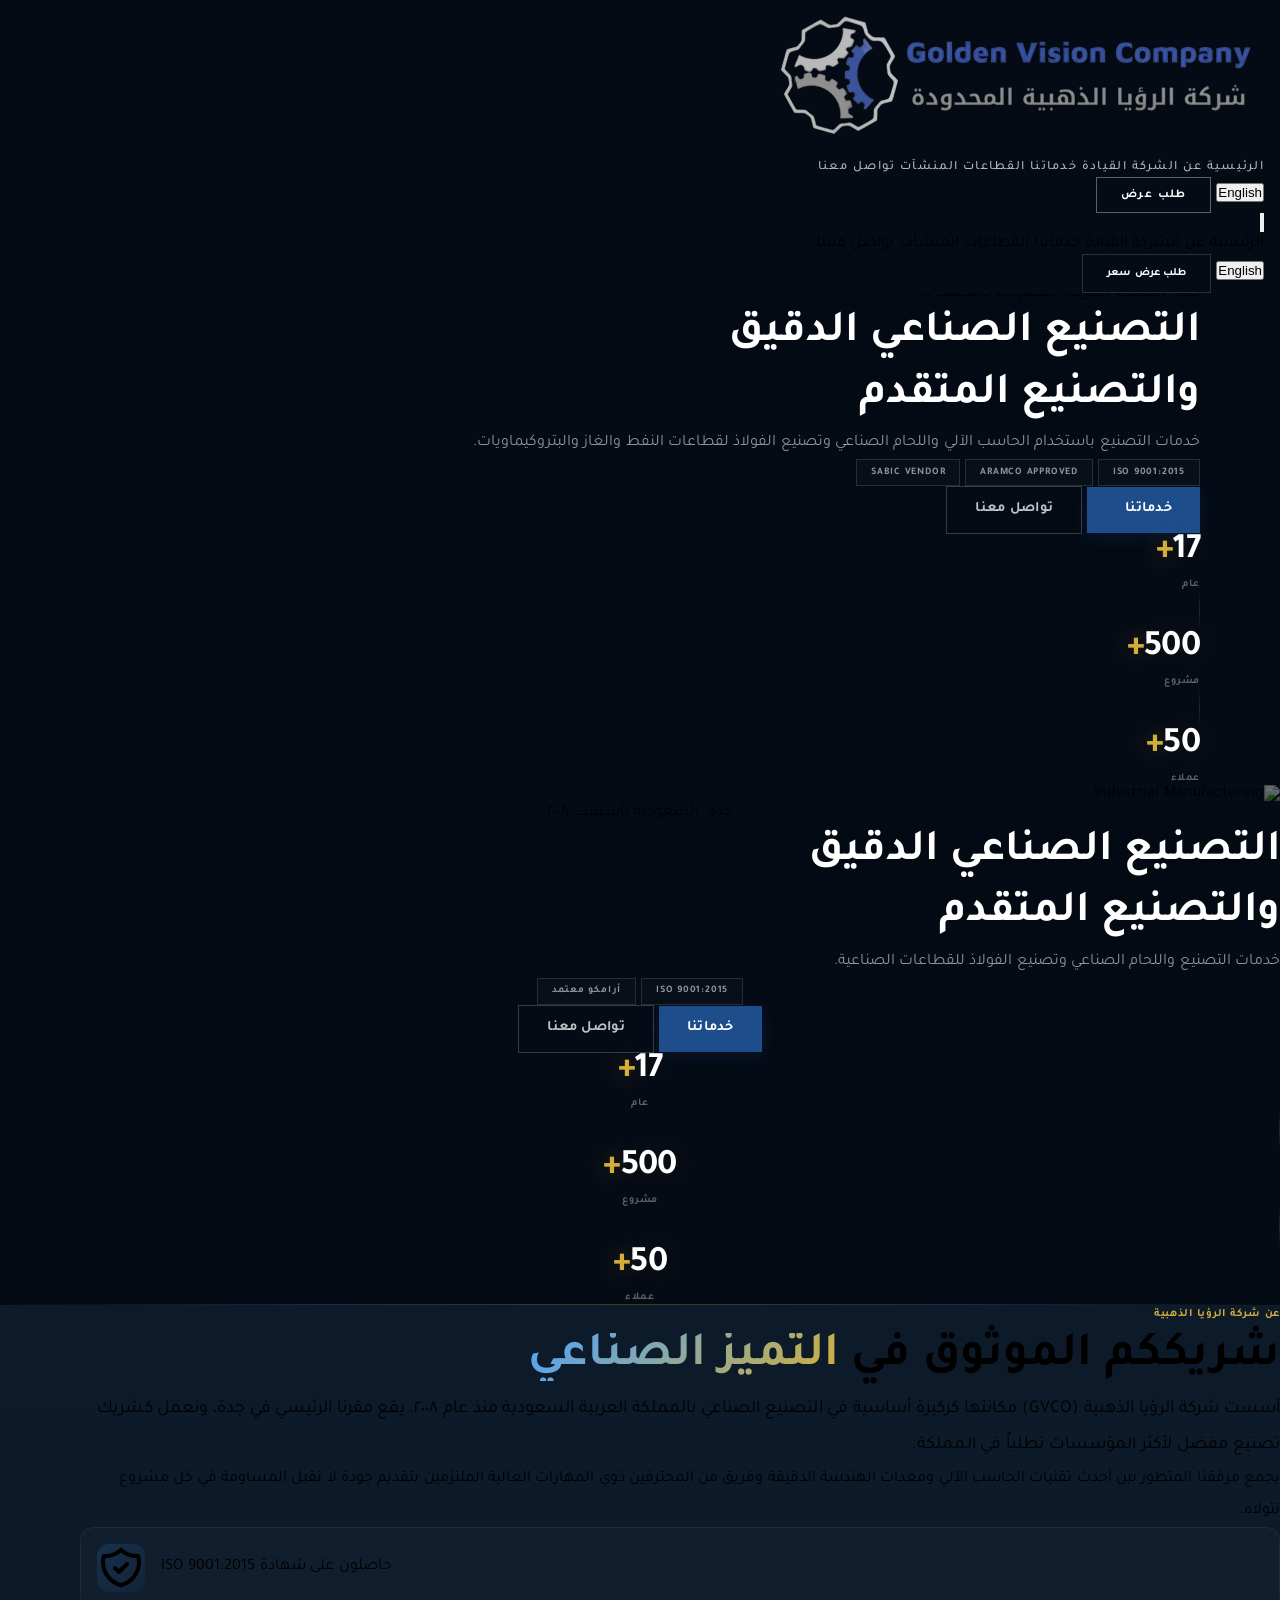
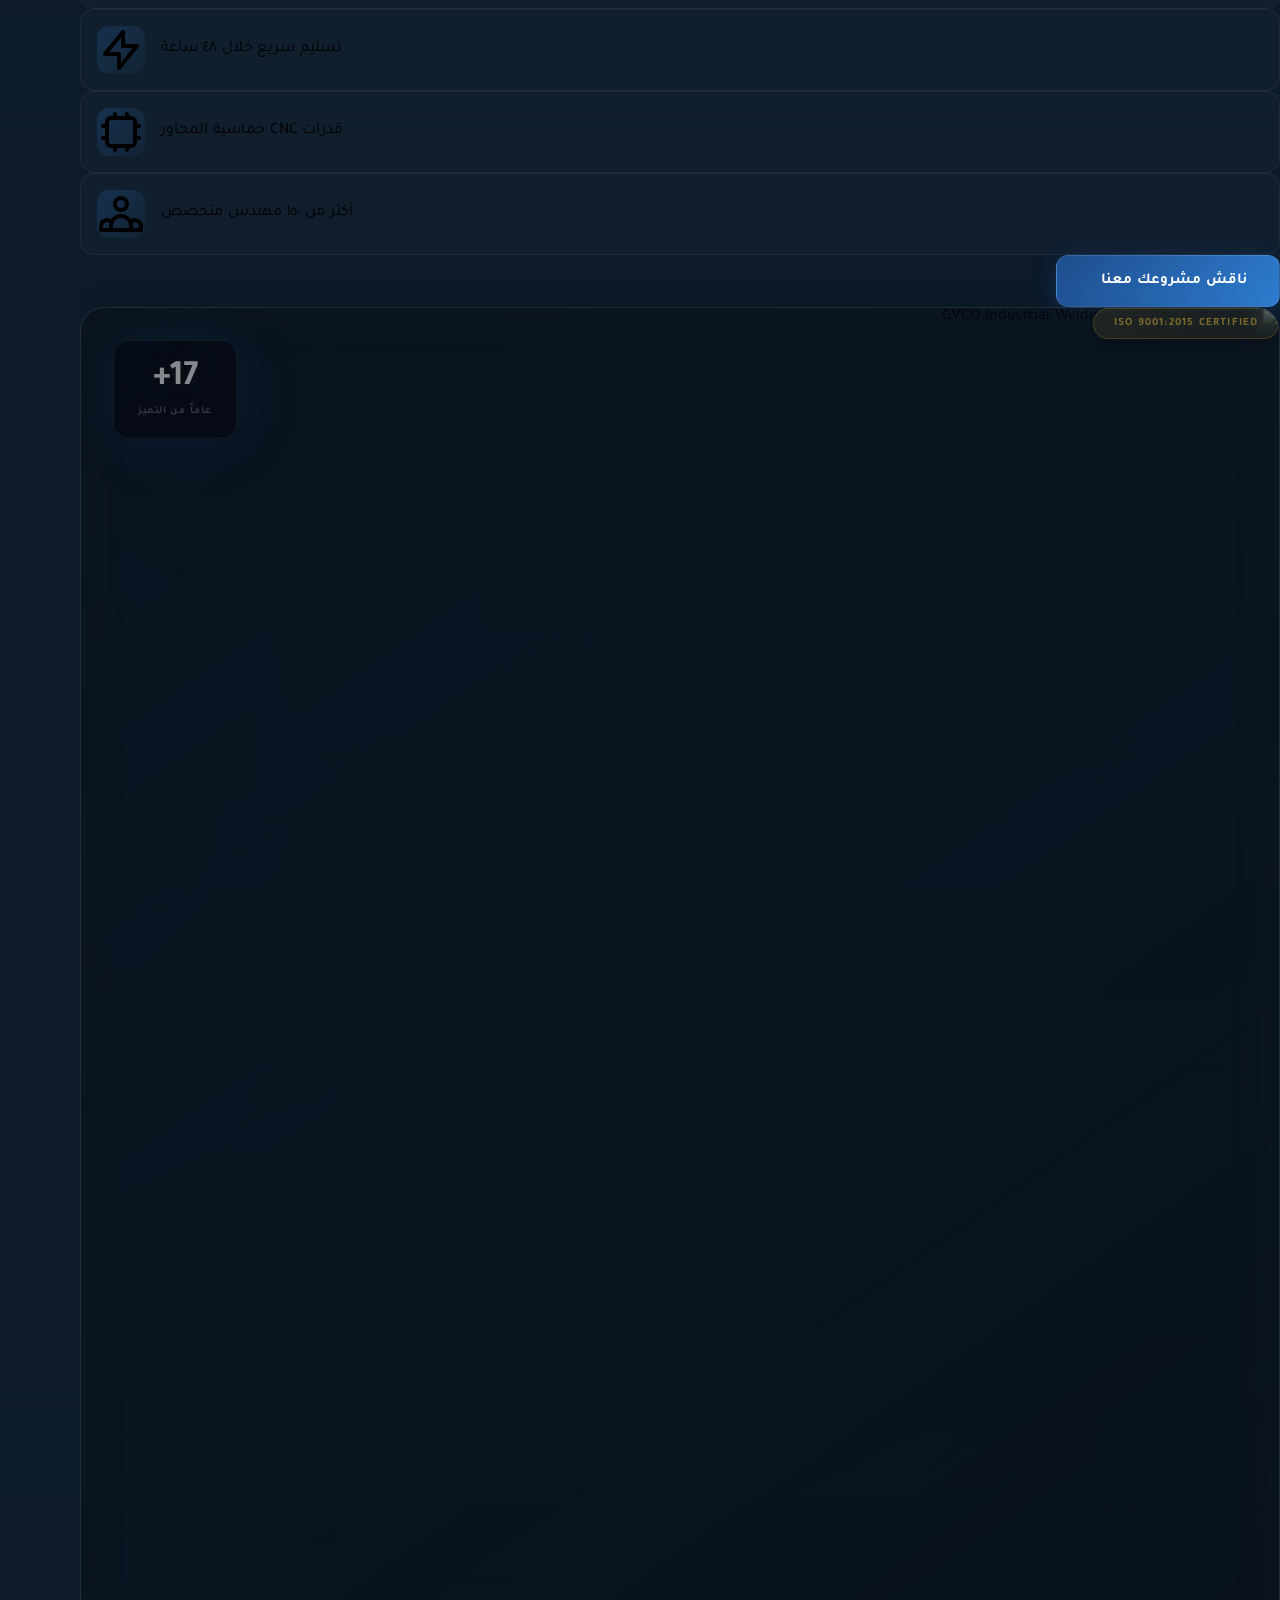
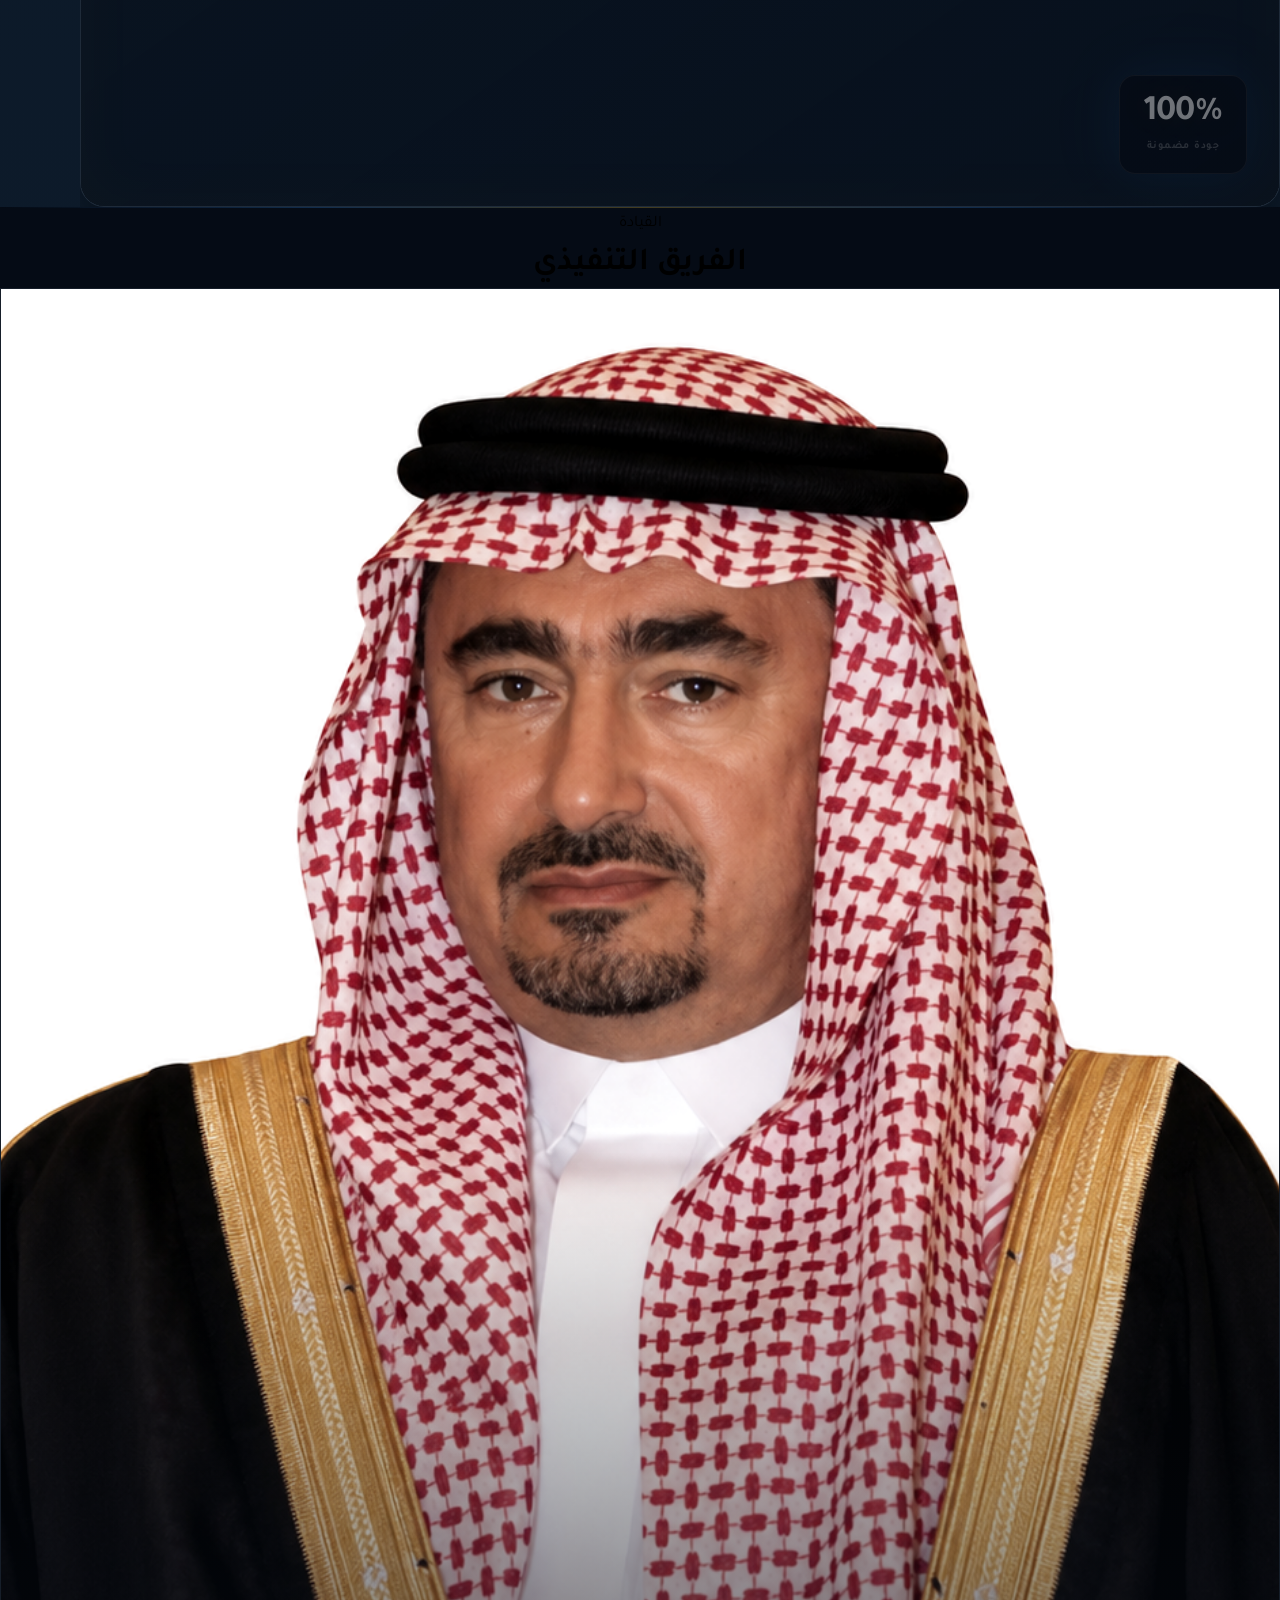
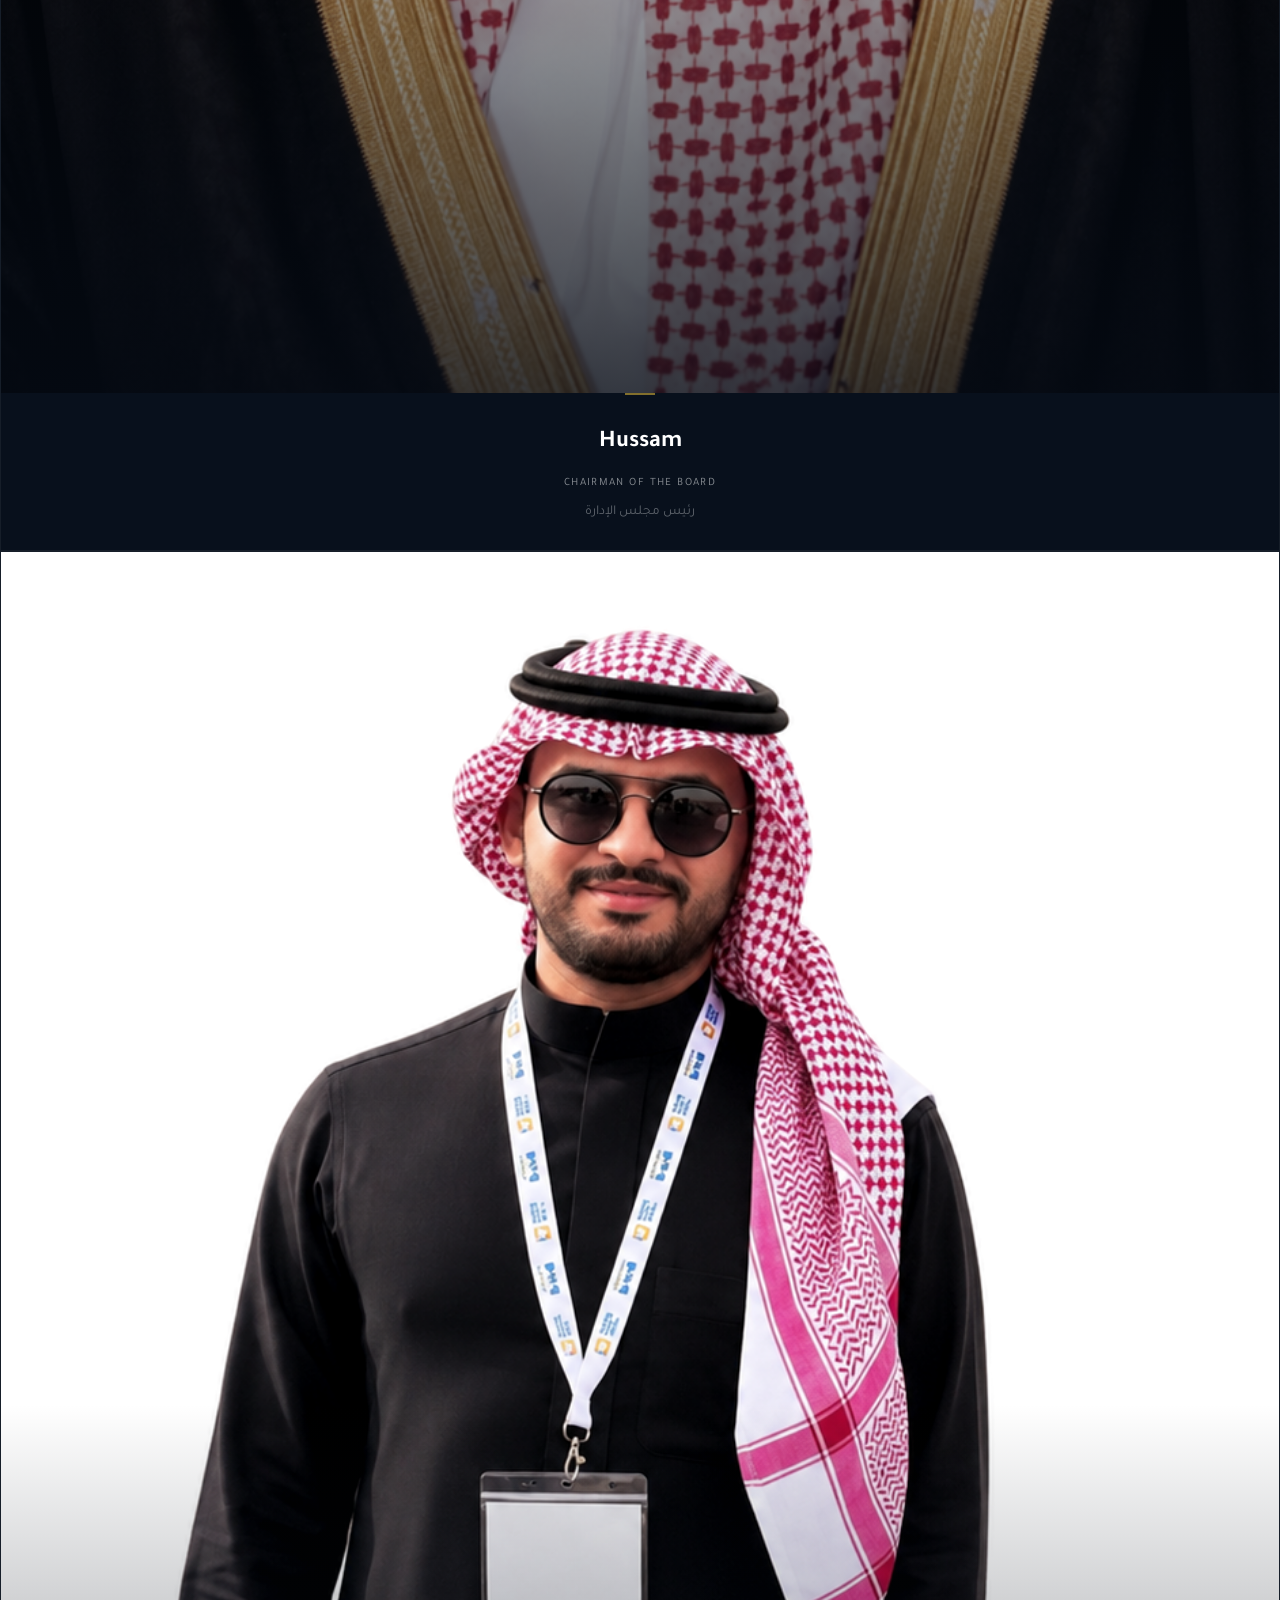
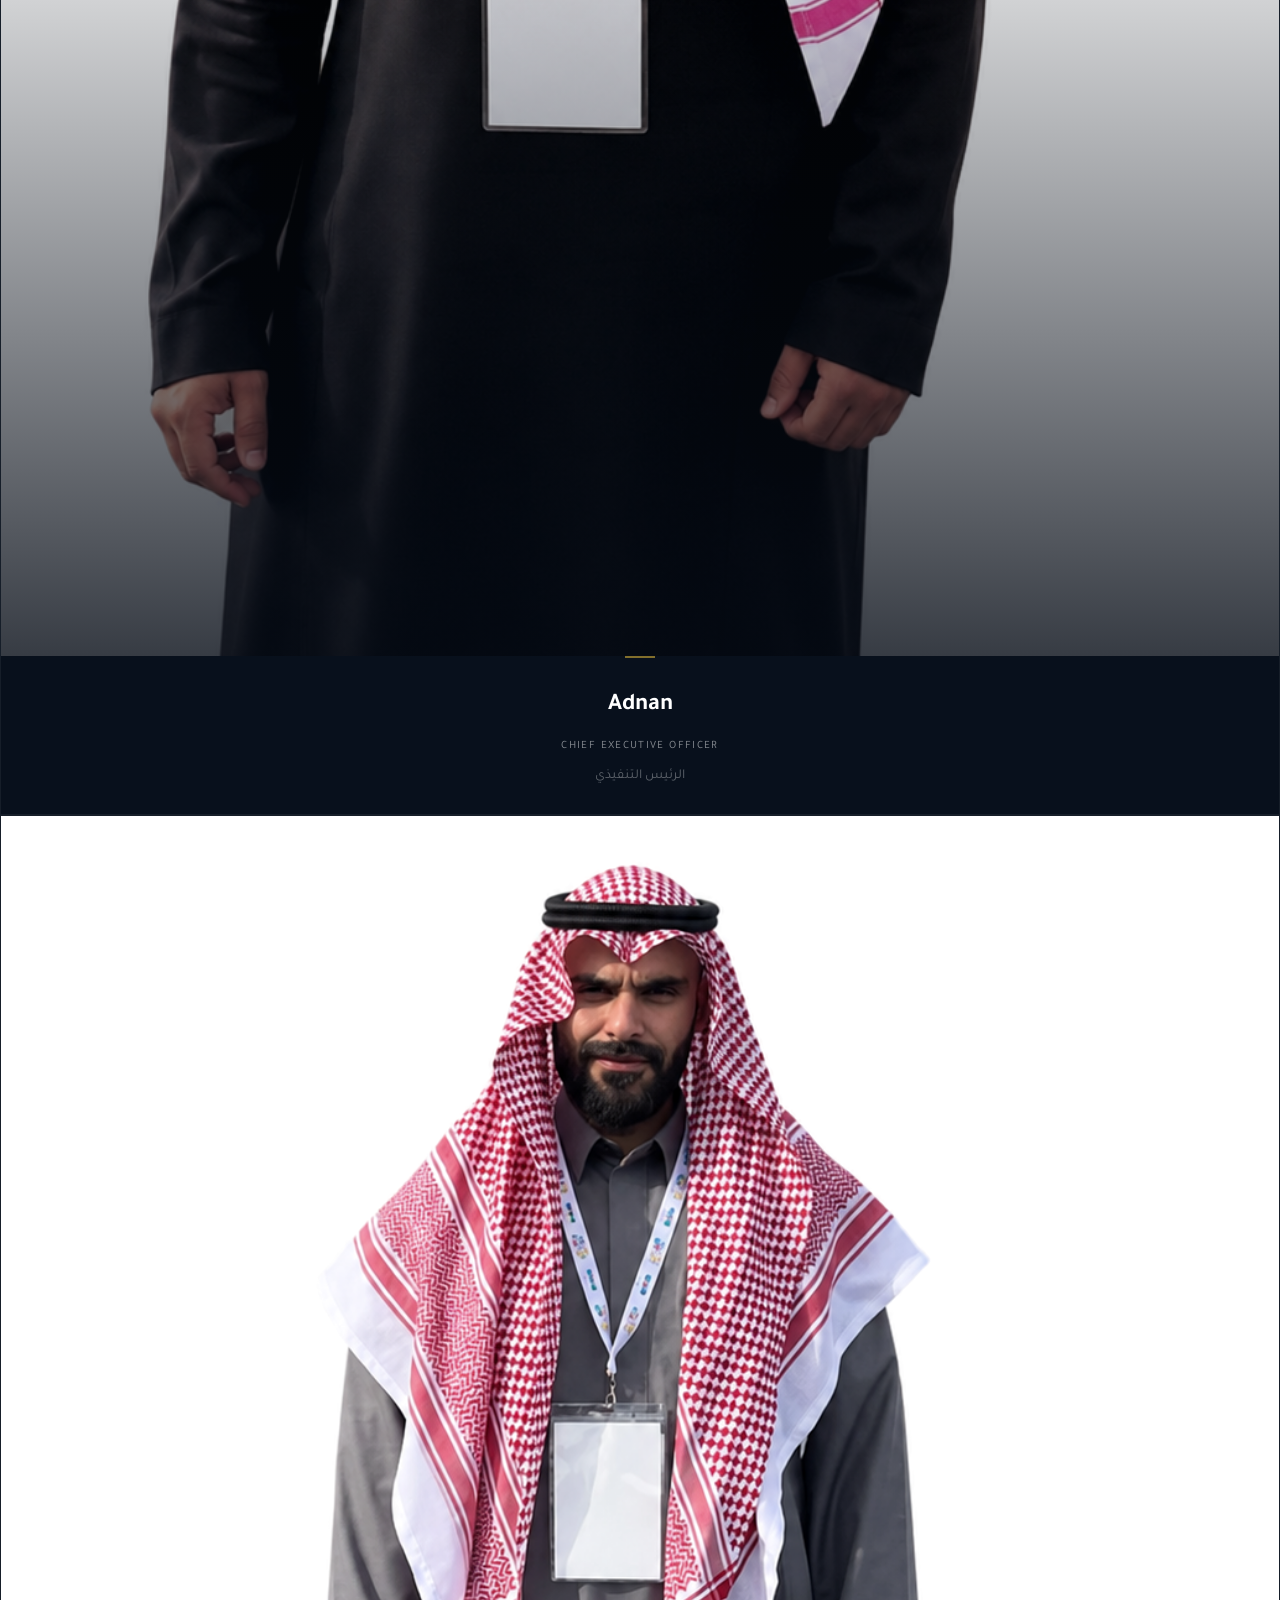
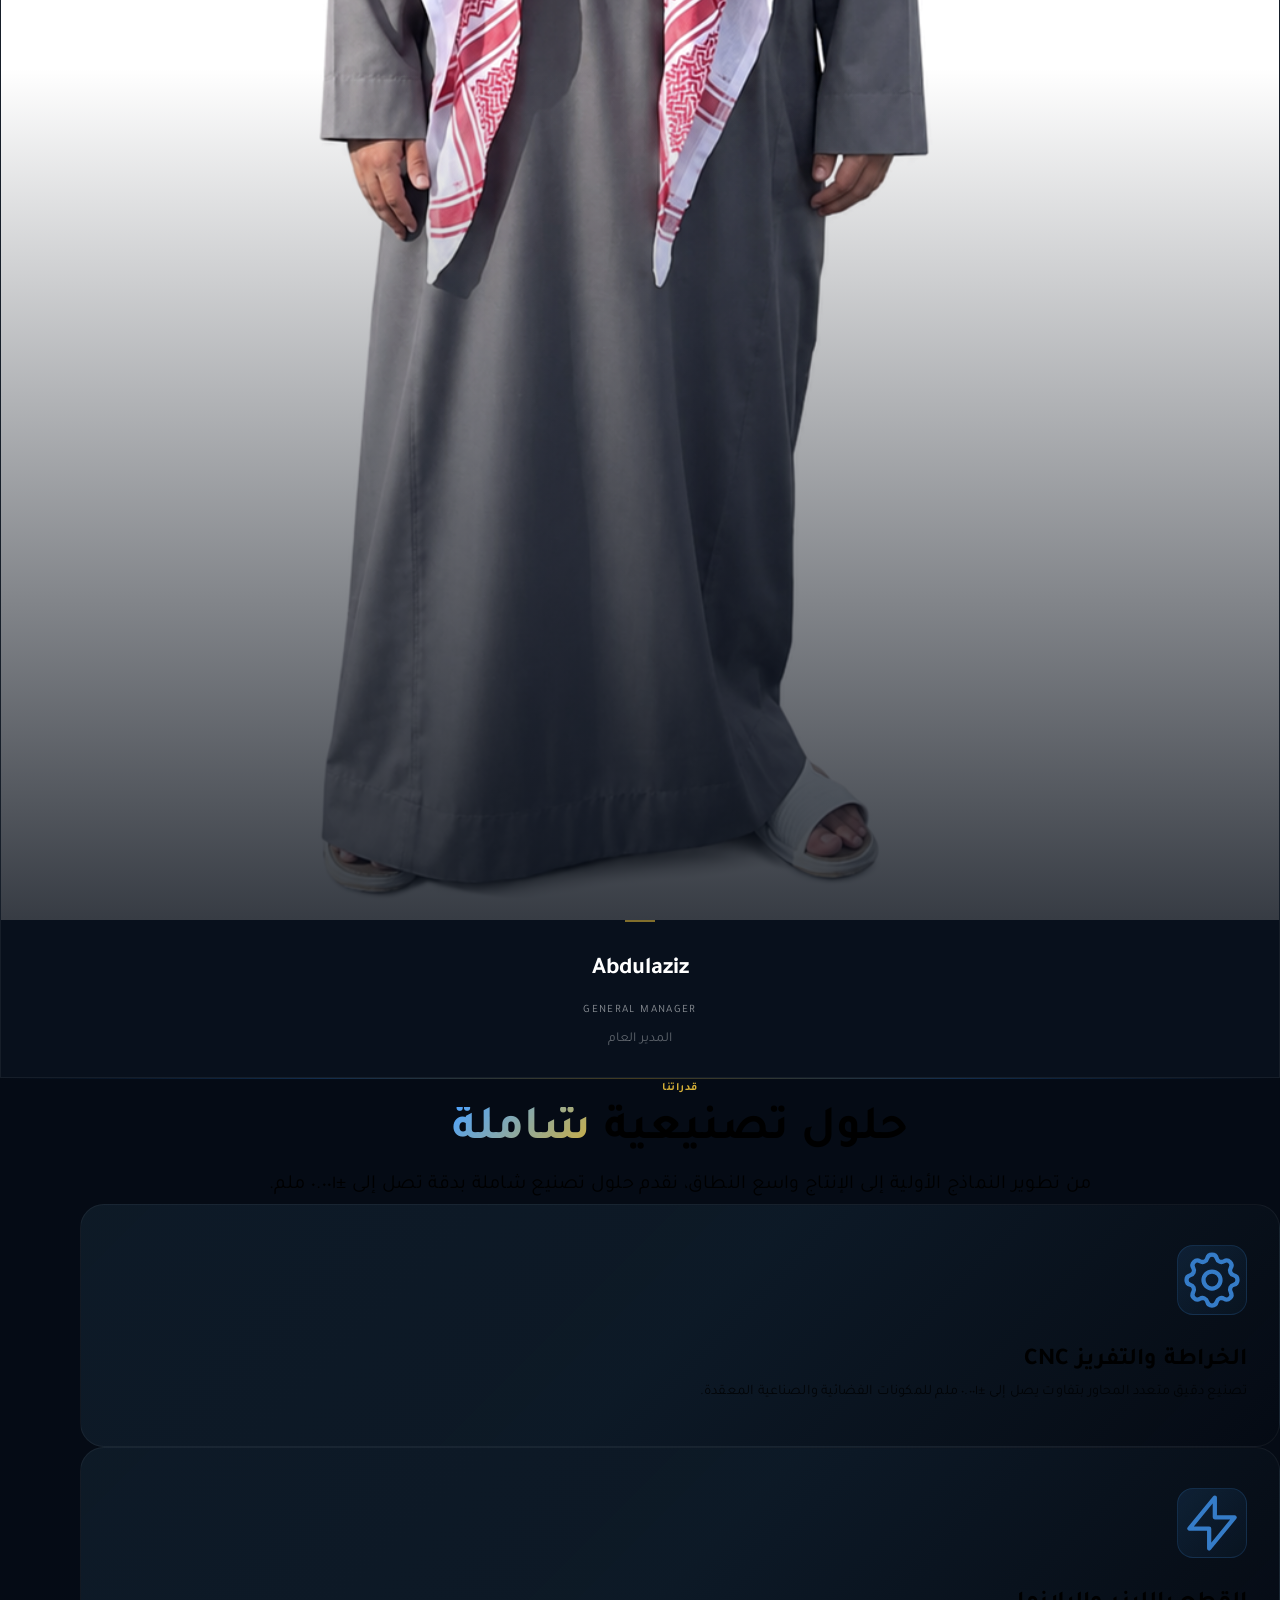
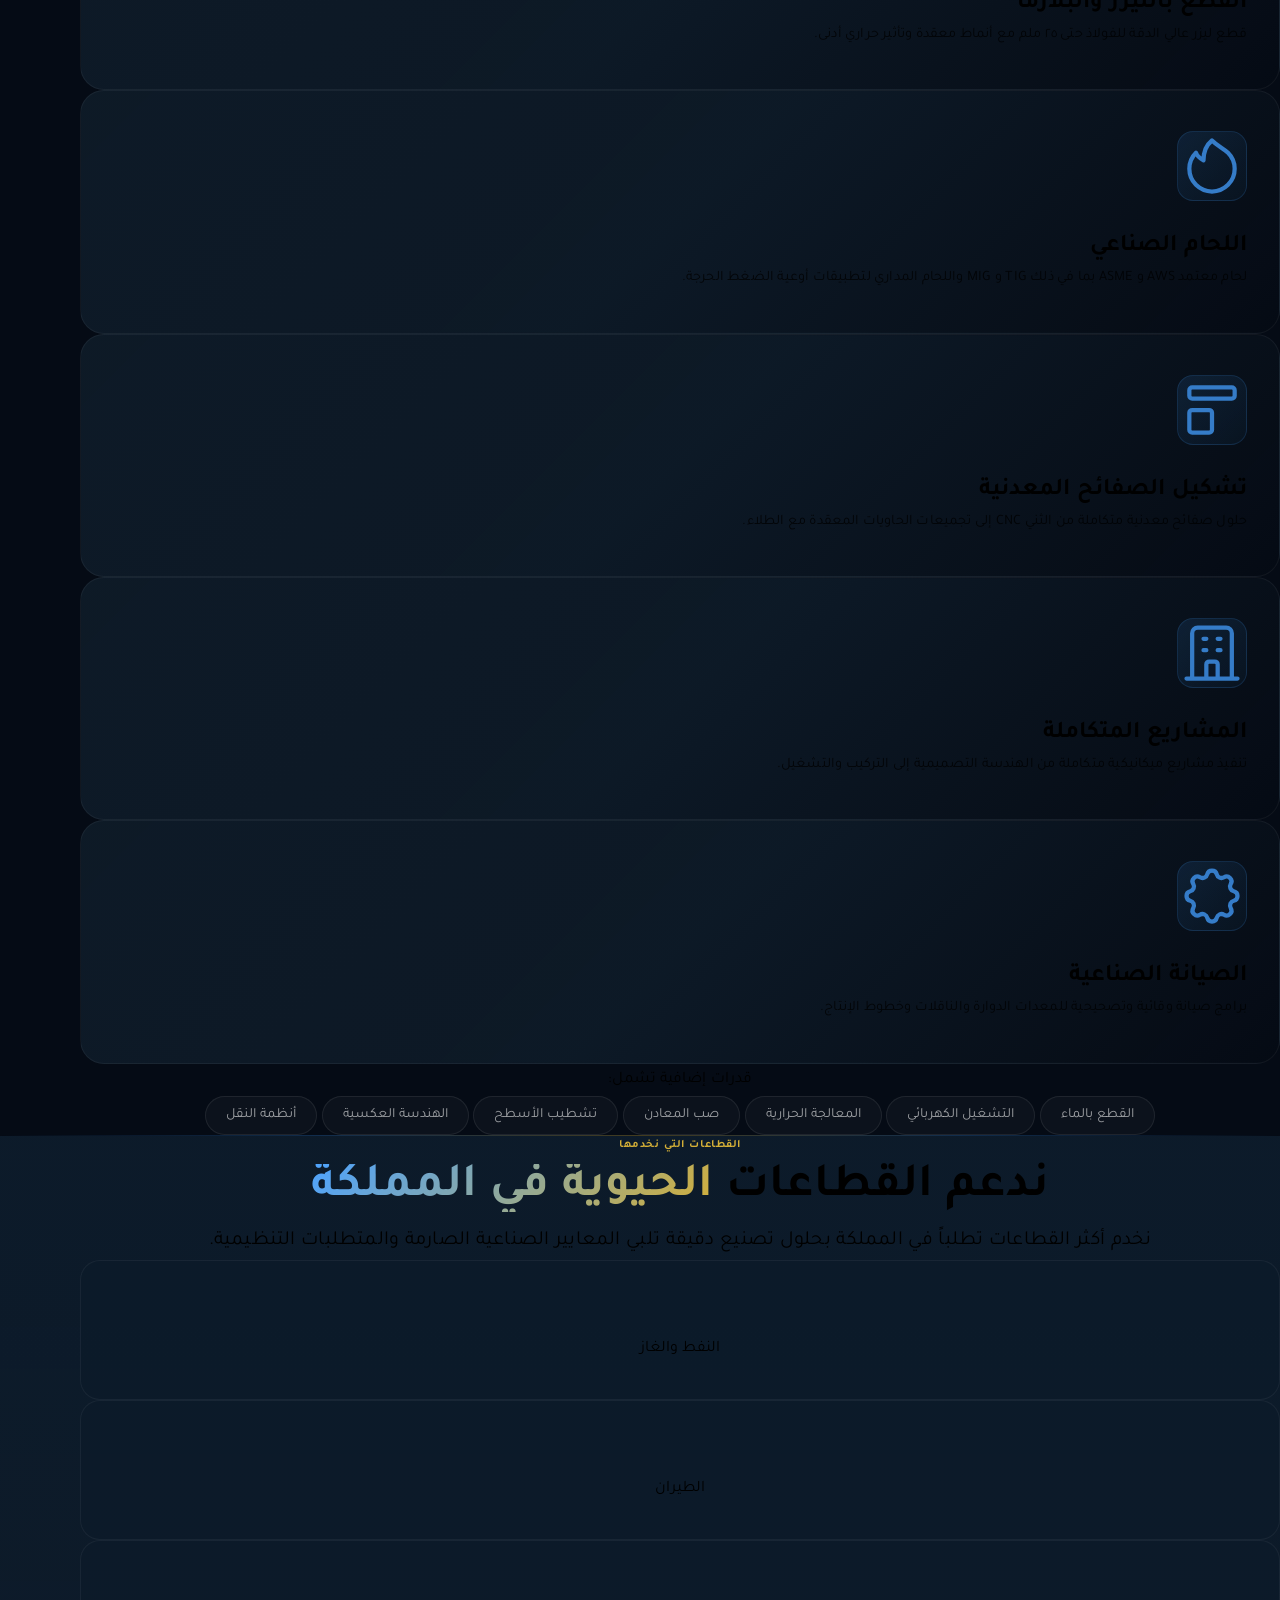
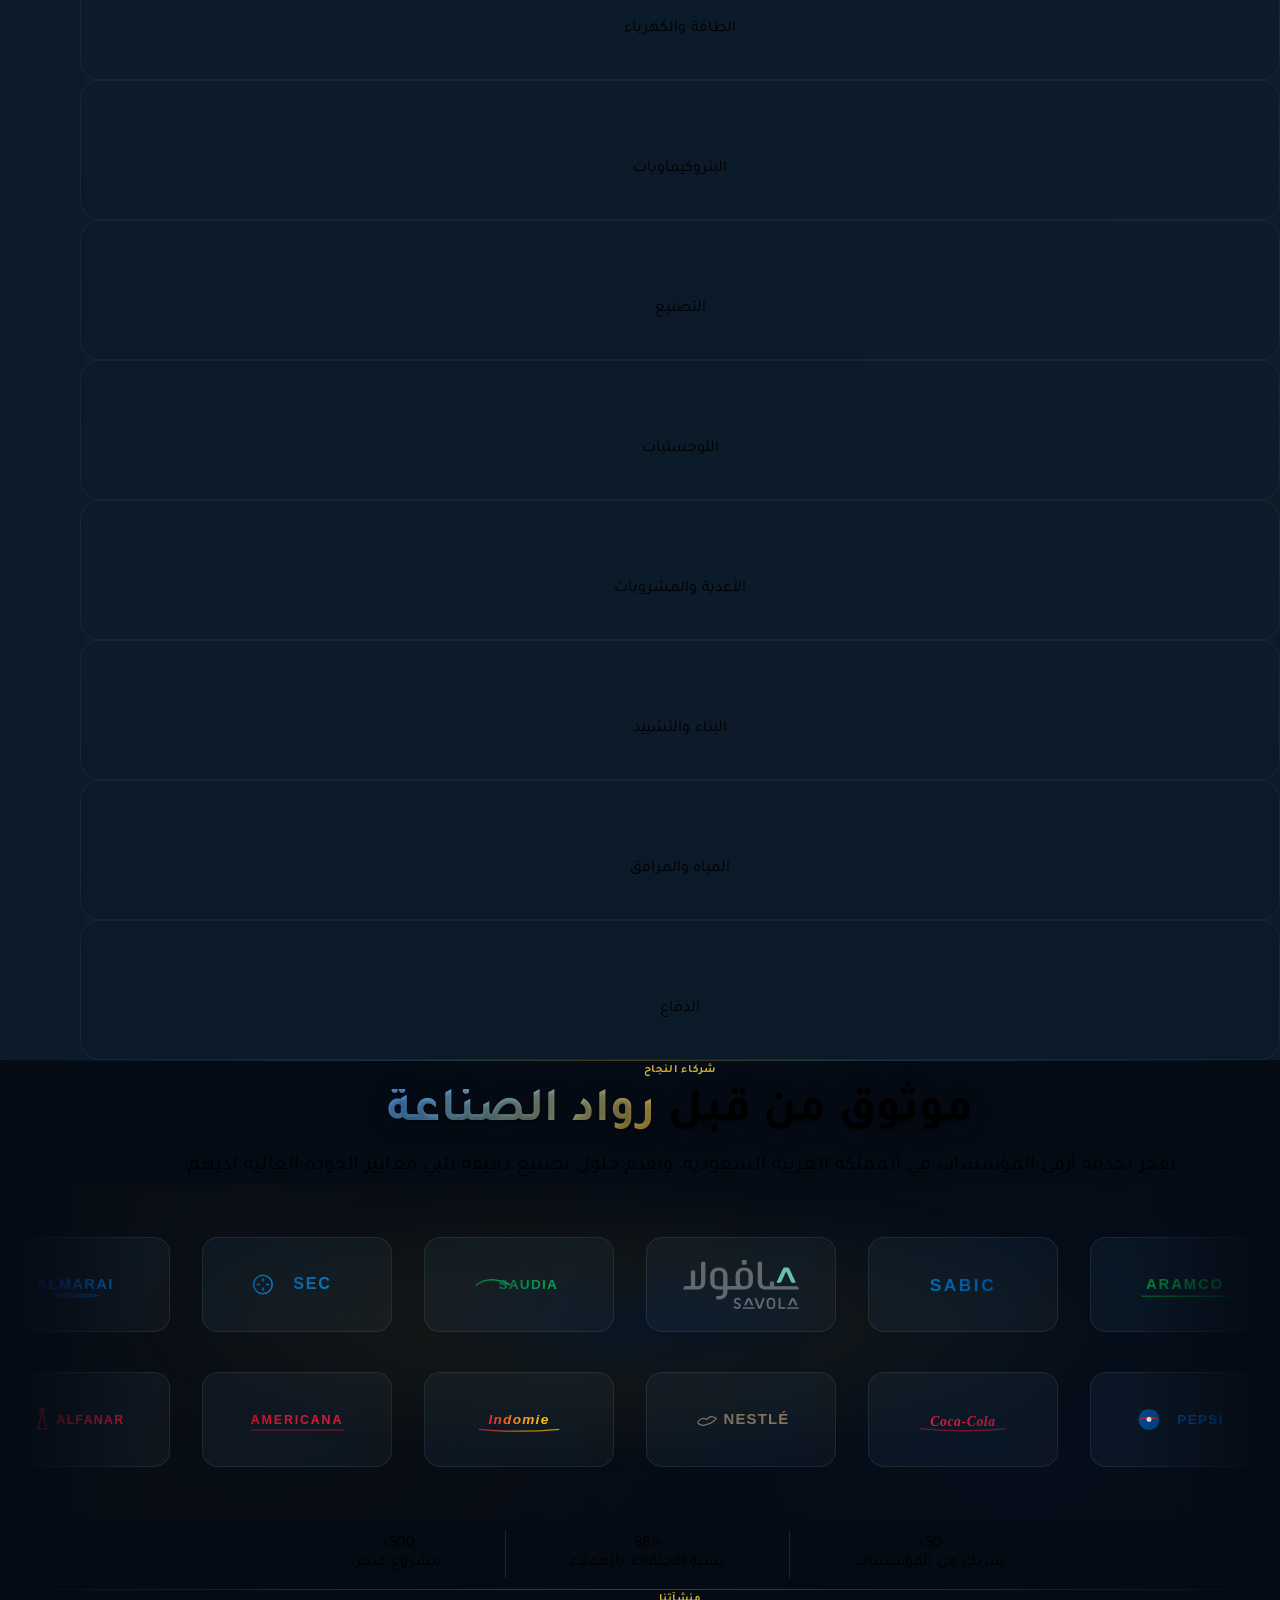
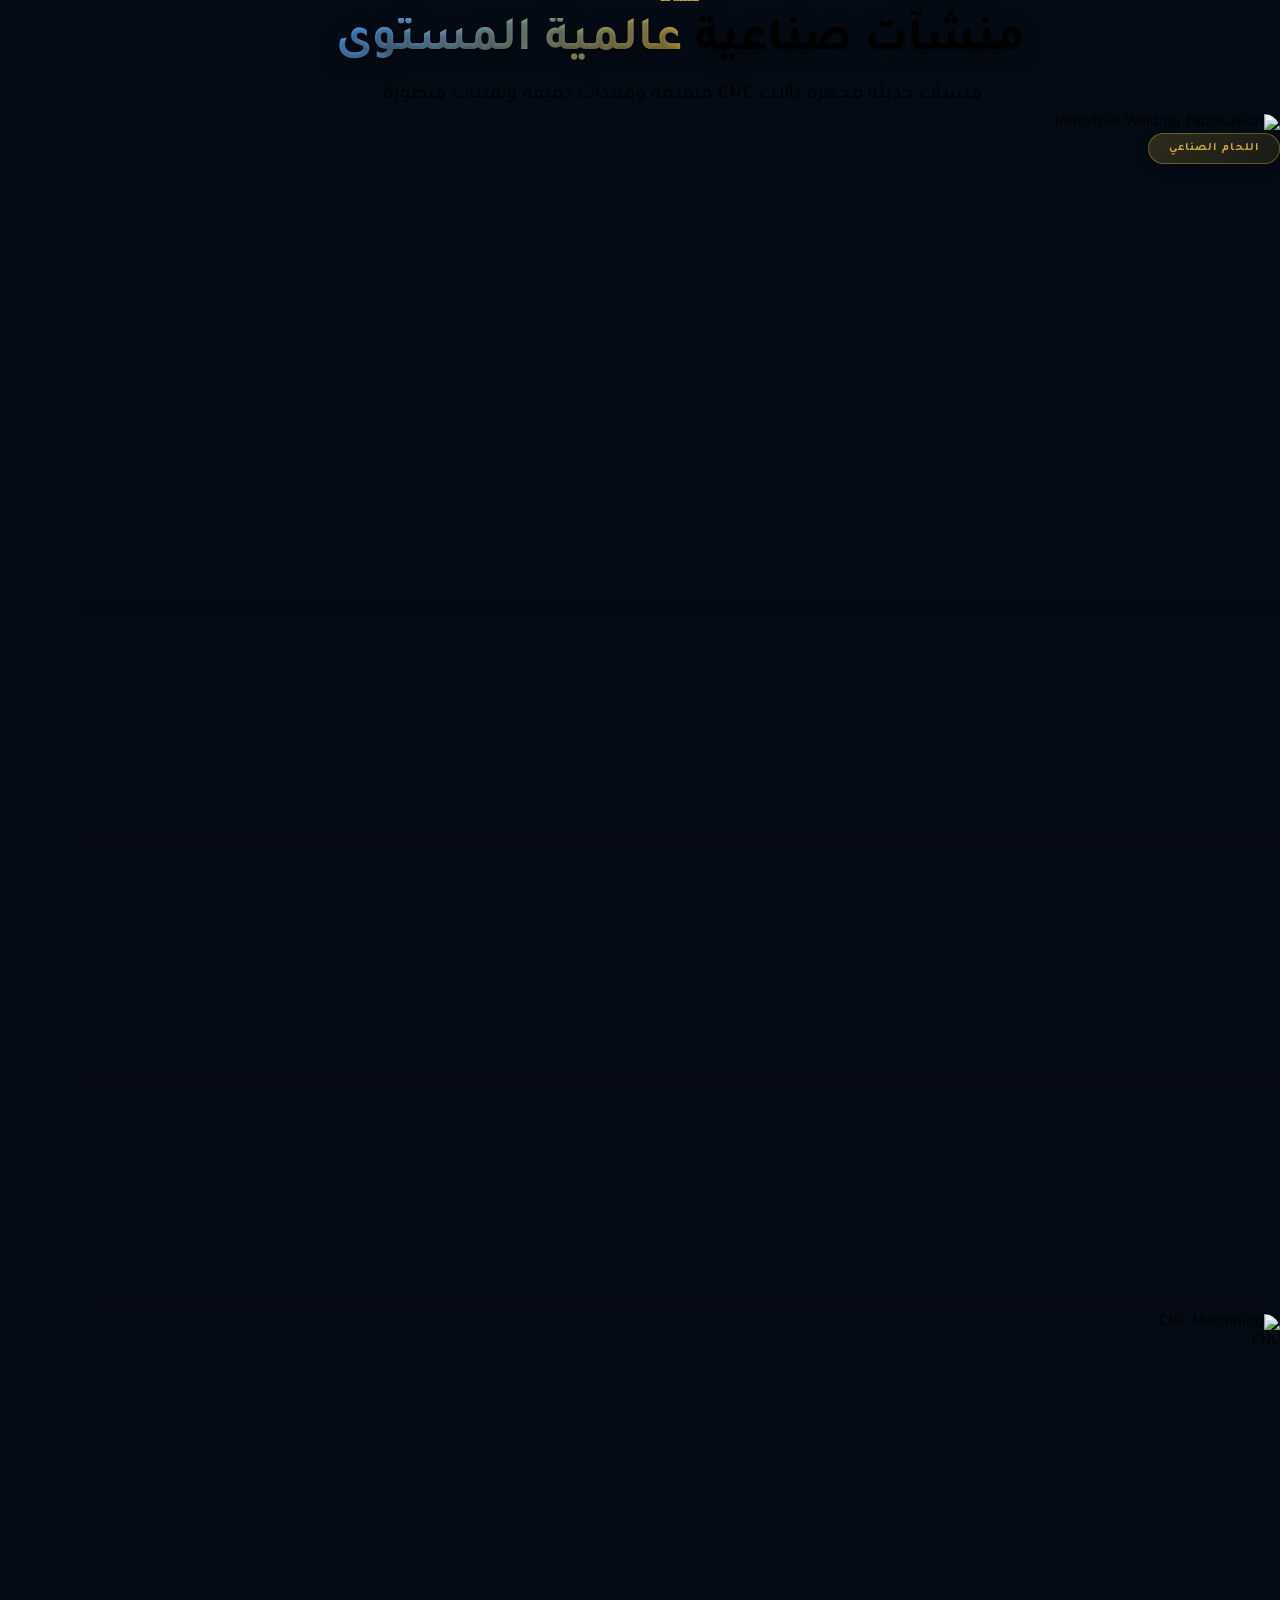
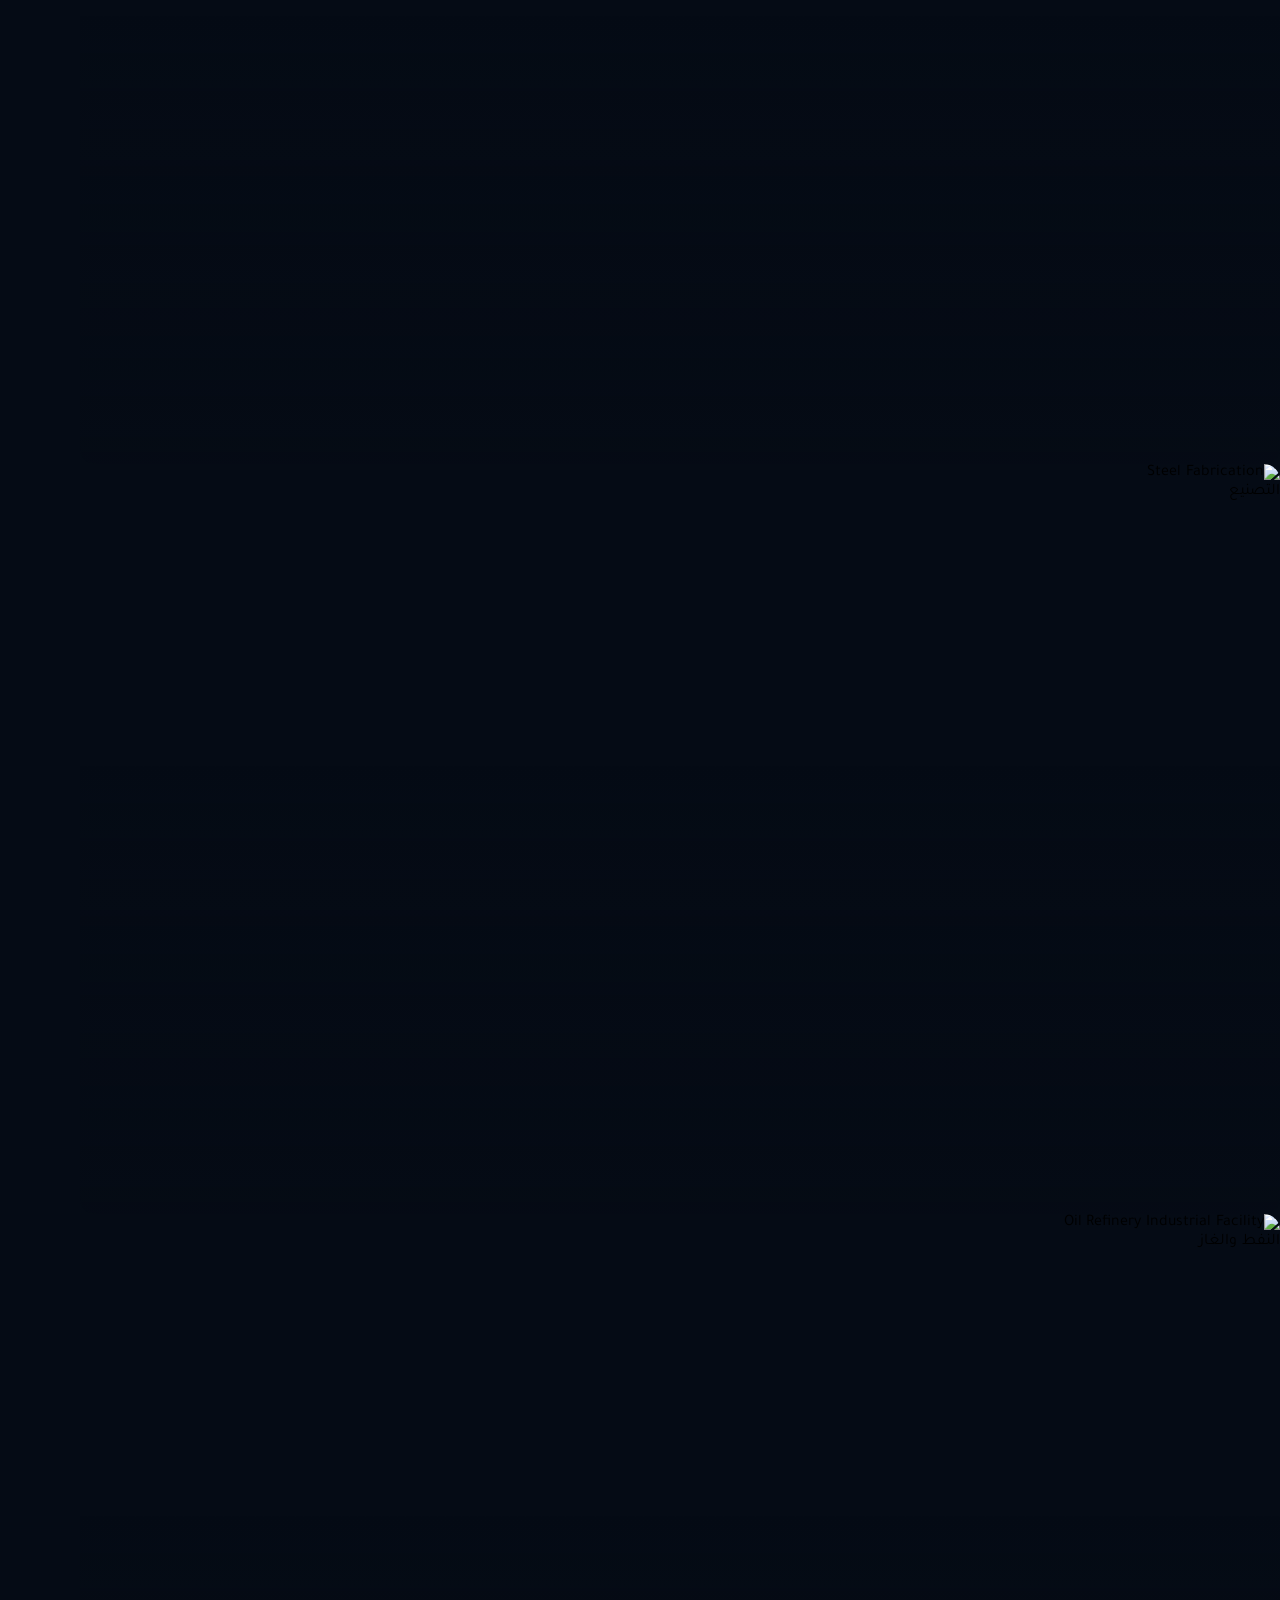
==== index.html @ 642090f5 "Initial GVCO website" ====
<!DOCTYPE html>
<html lang="ar" dir="rtl">
<head>
    <meta charset="UTF-8">
    <meta name="viewport" content="width=device-width, initial-scale=1.0">
    <title>Golden Vision Company | GVCO - Industrial Manufacturing Excellence</title>
    <meta name="description" content="Golden Vision Company (GVCO) - Leading industrial manufacturing and engineering services in Saudi Arabia. CNC, Sheet Metal, Laser Cutting, and more.">

    <!-- Favicon -->
    <link rel="icon" type="image/png" href="asset/GVCO-logo-.png">

    <!-- Fonts -->
    <link rel="preconnect" href="https://fonts.googleapis.com">
    <link rel="preconnect" href="https://fonts.gstatic.com" crossorigin>
    <link href="https://fonts.googleapis.com/css2?family=Inter:wght@300;400;500;600;700;800;900&family=Cairo:wght@300;400;500;600;700;800;900&family=Tajawal:wght@300;400;500;700;800;900&display=swap" rel="stylesheet">

    <!-- Tailwind CSS -->
    <script src="https://cdn.tailwindcss.com"></script>

    <!-- AOS Animation Library -->
    <link href="https://unpkg.com/aos@2.3.1/dist/aos.css" rel="stylesheet">

    <!-- Custom Tailwind Config -->
    <script>
        tailwind.config = {
            theme: {
                extend: {
                    colors: {
                        'gvco': {
                            'navy': '#050B15',
                            'navy-light': '#0D1B2A',
                            'navy-mid': '#1B2838',
                            'blue': '#1E4D8C',
                            'blue-light': '#2E7DD1',
                            'blue-bright': '#4DA3FF',
                            'steel': '#4A5568',
                            'steel-light': '#718096',
                            'silver': '#C4D0DC',
                            'chrome': '#E8ECF0',
                            'gold': '#D4AF37',
                            'gold-light': '#E8C547',
                            'gold-dark': '#B8962E',
                        }
                    },
                    fontFamily: {
                        'sans': ['Inter', 'sans-serif'],
                        'arabic': ['Tajawal', 'Cairo', 'sans-serif'],
                    },
                }
            }
        }
    </script>

    <!-- Custom Styles -->
    <link rel="stylesheet" href="css/styles.css">
</head>
<body class="bg-gvco-navy text-white font-arabic antialiased">

    <!-- Premium Loading Screen -->
    <div class="loading">
        <img src="asset/GVCO-logo-.png" alt="GVCO" class="h-16 mb-6 opacity-80">
        <div class="loading-spinner"></div>
    </div>

    <!-- Navigation - Premium Corporate -->
    <nav id="navbar" class="fixed top-0 left-0 right-0 z-50 transition-all duration-500">
        <div class="max-w-[1500px] mx-auto px-8 lg:px-12">
            <div class="flex items-center justify-between h-[80px]">
                <!-- Logo -->
                <a href="#" class="flex items-center group flex-shrink-0">
                    <img src="asset/GVCO-logo-.png" alt="GVCO Logo" class="h-10 lg:h-11 w-auto transition-opacity duration-300 group-hover:opacity-90">
                </a>

                <!-- Desktop Navigation - Better Spacing -->
                <div class="hidden lg:flex items-center gap-12 rtl:flex-row-reverse">
                    <a href="#home" class="nav-link-clean" data-en="Home" data-ar="الرئيسية">الرئيسية</a>
                    <a href="#about" class="nav-link-clean" data-en="About" data-ar="عن الشركة">عن الشركة</a>
                    <a href="#leadership" class="nav-link-clean" data-en="Leadership" data-ar="القيادة">القيادة</a>
                    <a href="#services" class="nav-link-clean" data-en="Services" data-ar="خدماتنا">خدماتنا</a>
                    <a href="#industries" class="nav-link-clean" data-en="Industries" data-ar="القطاعات">القطاعات</a>
                    <a href="#gallery" class="nav-link-clean" data-en="Facilities" data-ar="المنشآت">المنشآت</a>
                    <a href="#contact" class="nav-link-clean" data-en="Contact" data-ar="تواصل معنا">تواصل معنا</a>
                </div>

                <!-- Right Actions - Cleaner -->
                <div class="hidden lg:flex items-center gap-6 rtl:flex-row-reverse flex-shrink-0">
                    <button id="langToggle" class="text-[12px] text-white/55 hover:text-white font-semibold tracking-wide transition-colors">
                        English
                    </button>
                    <span class="w-px h-5 bg-white/20"></span>
                    <a href="#contact" class="nav-btn-quote">
                        <span data-en="Get Quote" data-ar="طلب عرض">طلب عرض</span>
                    </a>
                </div>

                <!-- Mobile Menu Button -->
                <button id="mobileMenuBtn" class="lg:hidden text-white/60 hover:text-white p-2 transition-colors">
                    <svg class="w-5 h-5" fill="none" stroke="currentColor" viewBox="0 0 24 24">
                        <path stroke-linecap="round" stroke-linejoin="round" stroke-width="1.5" d="M4 6h16M4 12h16M4 18h16"/>
                    </svg>
                </button>
            </div>
        </div>

        <!-- Mobile Menu -->
        <div id="mobileMenu" class="lg:hidden hidden bg-gvco-navy/98 backdrop-blur-xl border-t border-white/5">
            <div class="px-6 py-8 space-y-1">
                <a href="#home" class="block py-3 text-white/60 hover:text-white text-sm font-medium transition-colors" data-en="Home" data-ar="الرئيسية">الرئيسية</a>
                <a href="#about" class="block py-3 text-white/60 hover:text-white text-sm font-medium transition-colors" data-en="About" data-ar="عن الشركة">عن الشركة</a>
                <a href="#leadership" class="block py-3 text-white/60 hover:text-white text-sm font-medium transition-colors" data-en="Leadership" data-ar="القيادة">القيادة</a>
                <a href="#services" class="block py-3 text-white/60 hover:text-white text-sm font-medium transition-colors" data-en="Services" data-ar="خدماتنا">خدماتنا</a>
                <a href="#industries" class="block py-3 text-white/60 hover:text-white text-sm font-medium transition-colors" data-en="Industries" data-ar="القطاعات">القطاعات</a>
                <a href="#gallery" class="block py-3 text-white/60 hover:text-white text-sm font-medium transition-colors" data-en="Facilities" data-ar="المنشآت">المنشآت</a>
                <a href="#contact" class="block py-3 text-white/60 hover:text-white text-sm font-medium transition-colors" data-en="Contact" data-ar="تواصل معنا">تواصل معنا</a>
                <div class="pt-6 border-t border-white/10 mt-4 flex flex-col space-y-4">
                    <button id="mobileLangToggle" class="text-xs text-white/50">English</button>
                    <a href="#contact" class="btn-corporate text-center justify-center">
                        <span data-en="Request Quote" data-ar="طلب عرض سعر">طلب عرض سعر</span>
                    </a>
                </div>
            </div>
        </div>
    </nav>

    <!-- Hero Section - Clean Cinematic Executive -->
    <section id="home" class="relative min-h-screen overflow-hidden bg-gvco-navy">

        <!-- Desktop Layout - Balanced Split -->
        <div class="hidden lg:flex min-h-screen hero-desktop-layout">

            <!-- LEFT: Industrial Image (45%) -->
            <div class="w-[45%] relative hero-image-container">
                <div class="absolute inset-0">
                    <img
                        src="https://images.unsplash.com/photo-1504917595217-d4dc5ebe6122?w=1400&q=85&auto=format&fit=crop"
                        alt="Industrial Manufacturing"
                        class="w-full h-full object-cover hero-image"
                        style="object-position: 60% center;"
                    >
                </div>
                <!-- Cinematic Overlays - Balanced -->
                <div class="absolute inset-0 bg-gvco-navy/35"></div>
                <div class="absolute inset-0 bg-gradient-to-r from-transparent via-gvco-navy/50 to-gvco-navy"></div>
                <div class="absolute inset-0 bg-gradient-to-t from-gvco-navy/60 via-transparent to-gvco-navy/30"></div>
            </div>

            <!-- Content Area (55%) -->
            <div class="w-[55%] relative flex items-center hero-content-container">
                <div class="w-full max-w-[560px] hero-content-inner" style="margin-top: -3vh;">

                    <!-- Premium Metadata Subtitle -->
                    <div data-aos="fade-up" data-aos-duration="400" class="hero-metadata-premium flex items-center gap-3 mb-6">
                        <span class="text-[10px] text-white/40 font-medium tracking-[0.2em]" data-en="Jeddah, Saudi Arabia" data-ar="جدة، المملكة العربية السعودية">جدة، المملكة العربية السعودية</span>
                        <span class="w-1 h-1 rounded-full bg-gvco-gold/60"></span>
                        <span class="text-[10px] text-white/40 font-medium tracking-[0.2em]" data-en="Established 2008" data-ar="تأسست ٢٠٠٨">تأسست ٢٠٠٨</span>
                    </div>

                    <!-- Heading -->
                    <h1 data-aos="fade-up" data-aos-duration="500" data-aos-delay="50" class="hero-heading-premium mb-5">
                        <span class="block" data-en="Precision Industrial" data-ar="التصنيع الصناعي الدقيق">التصنيع الصناعي الدقيق</span>
                        <span class="block mt-1" data-en="Manufacturing" data-ar="والتصنيع المتقدم">والتصنيع المتقدم</span>
                    </h1>

                    <!-- Gold Accent -->
                    <div data-aos="fade-up" data-aos-delay="100" class="hero-accent-bar w-16 h-[2px] bg-gradient-to-r from-gvco-gold to-gvco-gold/60 mb-6"></div>

                    <!-- Description -->
                    <p data-aos="fade-up" data-aos-delay="150" class="hero-description text-[15px] text-white/50 leading-[1.85] mb-7 max-w-[440px]"
                       data-en="CNC machining, industrial welding, and steel fabrication for Saudi Arabia's Oil & Gas, Petrochemical, and Manufacturing sectors."
                       data-ar="خدمات التصنيع باستخدام الحاسب الآلي واللحام الصناعي وتصنيع الفولاذ لقطاعات النفط والغاز والبتروكيماويات.">
                        خدمات التصنيع باستخدام الحاسب الآلي واللحام الصناعي وتصنيع الفولاذ لقطاعات النفط والغاز والبتروكيماويات.
                    </p>

                    <!-- Credentials -->
                    <div data-aos="fade-up" data-aos-delay="200" class="hero-credentials flex flex-wrap items-center gap-2.5 mb-8">
                        <span class="credential-tag-clean">ISO 9001:2015</span>
                        <span class="credential-tag-clean">ARAMCO Approved</span>
                        <span class="credential-tag-clean">SABIC Vendor</span>
                    </div>

                    <!-- CTA Buttons -->
                    <div data-aos="fade-up" data-aos-delay="250" class="hero-cta flex items-center gap-5 mb-12">
                        <a href="#services" class="hero-btn-primary group">
                            <span data-en="Our Services" data-ar="خدماتنا">خدماتنا</span>
                            <svg class="w-4 h-4 mr-2.5 rtl:rotate-180 transition-transform group-hover:-translate-x-1" fill="none" stroke="currentColor" viewBox="0 0 24 24">
                                <path stroke-linecap="round" stroke-linejoin="round" stroke-width="2" d="M17 8l4 4m0 0l-4 4m4-4H3"/>
                            </svg>
                        </a>
                        <a href="#contact" class="hero-btn-secondary">
                            <span data-en="Contact Us" data-ar="تواصل معنا">تواصل معنا</span>
                        </a>
                    </div>

                    <!-- Stats -->
                    <div data-aos="fade-up" data-aos-delay="300" class="hero-stats flex items-center">
                        <div class="stat-block pl-10">
                            <div class="stat-number">
                                <span class="counter" data-target="17">0</span><span class="gold-plus">+</span>
                            </div>
                            <div class="stat-label" data-en="Years" data-ar="عام">عام</div>
                        </div>
                        <div class="stats-divider mx-3"></div>
                        <div class="stat-block px-10">
                            <div class="stat-number">
                                <span class="counter" data-target="500">0</span><span class="gold-plus">+</span>
                            </div>
                            <div class="stat-label" data-en="Projects" data-ar="مشروع">مشروع</div>
                        </div>
                        <div class="stats-divider mx-3"></div>
                        <div class="stat-block pr-10">
                            <div class="stat-number">
                                <span class="counter" data-target="50">0</span><span class="gold-plus">+</span>
                            </div>
                            <div class="stat-label" data-en="Clients" data-ar="عملاء">عملاء</div>
                        </div>
                    </div>

                </div>
            </div>
        </div>

        <!-- Mobile Layout -->
        <div class="lg:hidden min-h-screen flex flex-col">
            <!-- Mobile Image with Balanced Overlay -->
            <div class="absolute inset-0">
                <img
                    src="https://images.unsplash.com/photo-1504917595217-d4dc5ebe6122?w=800&q=80&auto=format&fit=crop"
                    alt="Industrial Manufacturing"
                    class="w-full h-full object-cover"
                    style="filter: brightness(0.45) contrast(1.1);"
                >
                <div class="absolute inset-0 bg-gvco-navy/50"></div>
                <div class="absolute inset-0 bg-gradient-to-b from-gvco-navy/40 via-gvco-navy/60 to-gvco-navy"></div>
            </div>

            <!-- Mobile Content -->
            <div class="relative z-10 flex-1 flex items-center px-6 py-24">
                <div class="w-full max-w-md mx-auto text-center">

                    <!-- Metadata -->
                    <div class="hero-metadata-premium flex items-center justify-center gap-2.5 mb-5">
                        <span class="text-[9px] text-white/40 font-medium tracking-[0.15em]" data-en="Jeddah, Saudi Arabia" data-ar="جدة، السعودية">جدة، السعودية</span>
                        <span class="w-1 h-1 rounded-full bg-gvco-gold/50"></span>
                        <span class="text-[9px] text-white/40 font-medium tracking-[0.15em]" data-en="Est. 2008" data-ar="تأسست ٢٠٠٨">تأسست ٢٠٠٨</span>
                    </div>

                    <h1 class="hero-heading-premium mb-4">
                        <span class="block text-[1.875rem] sm:text-[2.25rem] font-bold text-white leading-[1.2]" data-en="Precision Industrial" data-ar="التصنيع الصناعي الدقيق">التصنيع الصناعي الدقيق</span>
                        <span class="block text-[1.875rem] sm:text-[2.25rem] font-bold text-white leading-[1.2] mt-1" data-en="Manufacturing" data-ar="والتصنيع المتقدم">والتصنيع المتقدم</span>
                    </h1>

                    <div class="hero-accent-bar w-12 h-[2px] bg-gradient-to-r from-gvco-gold to-gvco-gold/60 mx-auto mb-5"></div>

                    <p class="hero-description text-[14px] text-white/50 leading-[1.8] mb-6 max-w-xs mx-auto"
                       data-en="CNC machining, industrial welding, and steel fabrication for Saudi Arabia's industrial sectors."
                       data-ar="خدمات التصنيع واللحام الصناعي وتصنيع الفولاذ للقطاعات الصناعية.">
                        خدمات التصنيع واللحام الصناعي وتصنيع الفولاذ للقطاعات الصناعية.
                    </p>

                    <div class="hero-credentials flex flex-wrap items-center justify-center gap-2 mb-7">
                        <span class="credential-tag-clean">ISO 9001:2015</span>
                        <span class="credential-tag-clean">أرامكو معتمد</span>
                    </div>

                    <div class="hero-cta flex flex-col sm:flex-row items-center justify-center gap-3 mb-10">
                        <a href="#services" class="hero-btn-primary w-full sm:w-auto justify-center">
                            <span data-en="Our Services" data-ar="خدماتنا">خدماتنا</span>
                        </a>
                        <a href="#contact" class="hero-btn-secondary w-full sm:w-auto justify-center">
                            <span data-en="Contact Us" data-ar="تواصل معنا">تواصل معنا</span>
                        </a>
                    </div>

                    <div class="hero-stats flex items-center justify-center gap-8">
                        <div class="stat-block text-center">
                            <div class="stat-number text-[1.5rem]">17<span class="gold-plus">+</span></div>
                            <div class="stat-label" data-en="Years" data-ar="عام">عام</div>
                        </div>
                        <div class="stats-divider h-8"></div>
                        <div class="stat-block text-center">
                            <div class="stat-number text-[1.5rem]">500<span class="gold-plus">+</span></div>
                            <div class="stat-label" data-en="Projects" data-ar="مشروع">مشروع</div>
                        </div>
                        <div class="stats-divider h-8"></div>
                        <div class="stat-block text-center">
                            <div class="stat-number text-[1.5rem]">50<span class="gold-plus">+</span></div>
                            <div class="stat-label" data-en="Clients" data-ar="عملاء">عملاء</div>
                        </div>
                    </div>

                </div>
            </div>
        </div>

        <!-- Scroll Indicator -->
        <div class="absolute bottom-8 left-1/2 -translate-x-1/2 lg:left-auto lg:translate-x-0 lg:right-16 z-20">
            <a href="#about" class="flex flex-col items-center text-white/20 hover:text-white/40 transition-colors">
                <div class="w-[18px] h-[28px] border border-current rounded-full flex items-start justify-center pt-1.5">
                    <div class="w-[2px] h-[5px] bg-current rounded-full animate-bounce"></div>
                </div>
            </a>
        </div>
    </section>

    <!-- Section Divider -->
    <div class="section-divider"></div>

    <!-- About Section -->
    <section id="about" class="py-28 lg:py-36 relative overflow-hidden section-gradient-1">
        <div class="absolute inset-0 grid-pattern opacity-10"></div>

        <div class="max-w-7xl mx-auto px-4 sm:px-6 lg:px-8 relative z-10">
            <div class="grid lg:grid-cols-2 gap-16 lg:gap-24 items-center">
                <!-- Content -->
                <div class="order-2 lg:order-1 rtl:order-2">
                    <div data-aos="fade-up" class="inline-flex items-center px-5 py-2.5 rounded-full bg-gvco-blue/10 border border-gvco-blue/20 mb-8">
                        <span class="enterprise-label" data-en="About GVCO" data-ar="عن شركة الرؤيا الذهبية">عن شركة الرؤيا الذهبية</span>
                    </div>

                    <h2 data-aos="fade-up" data-aos-delay="100" class="section-headline mb-8">
                        <span data-en="Your Trusted Partner in" data-ar="شريككم الموثوق في">شريككم الموثوق في</span>
                        <span class="text-gradient block mt-2" data-en="Industrial Excellence" data-ar="التميز الصناعي">التميز الصناعي</span>
                    </h2>

                    <p data-aos="fade-up" data-aos-delay="200" class="body-text-large text-white/60 mb-6"
                       data-en="Golden Vision Company (GVCO) has established itself as a cornerstone of industrial manufacturing in Saudi Arabia since 2008. Headquartered in Jeddah, we serve as the preferred manufacturing partner for the Kingdom's most demanding enterprises."
                       data-ar="أسست شركة الرؤيا الذهبية (GVCO) مكانتها كركيزة أساسية في التصنيع الصناعي بالمملكة العربية السعودية منذ عام ٢٠٠٨. يقع مقرنا الرئيسي في جدة، ونعمل كشريك تصنيع مفضل لأكثر المؤسسات تطلباً في المملكة.">
                        أسست شركة الرؤيا الذهبية (GVCO) مكانتها كركيزة أساسية في التصنيع الصناعي بالمملكة العربية السعودية منذ عام ٢٠٠٨. يقع مقرنا الرئيسي في جدة، ونعمل كشريك تصنيع مفضل لأكثر المؤسسات تطلباً في المملكة.
                    </p>

                    <p data-aos="fade-up" data-aos-delay="300" class="text-white/50 text-base mb-10 leading-relaxed"
                       data-en="Our state-of-the-art facility combines cutting-edge CNC technology, precision engineering equipment, and a team of highly skilled professionals committed to delivering uncompromising quality in every project we undertake."
                       data-ar="يجمع مرفقنا المتطور بين أحدث تقنيات الحاسب الآلي ومعدات الهندسة الدقيقة وفريق من المحترفين ذوي المهارات العالية الملتزمين بتقديم جودة لا تقبل المساومة في كل مشروع نتولاه.">
                        يجمع مرفقنا المتطور بين أحدث تقنيات الحاسب الآلي ومعدات الهندسة الدقيقة وفريق من المحترفين ذوي المهارات العالية الملتزمين بتقديم جودة لا تقبل المساومة في كل مشروع نتولاه.
                    </p>

                    <!-- Certifications -->
                    <div data-aos="fade-up" data-aos-delay="400" class="grid sm:grid-cols-2 gap-4 mb-10">
                        <div class="cert-card">
                            <div class="cert-icon">
                                <svg class="w-6 h-6 text-gvco-blue-light" fill="none" stroke="currentColor" viewBox="0 0 24 24">
                                    <path stroke-linecap="round" stroke-linejoin="round" stroke-width="2" d="M9 12l2 2 4-4m5.618-4.016A11.955 11.955 0 0112 2.944a11.955 11.955 0 01-8.618 3.04A12.02 12.02 0 003 9c0 5.591 3.824 10.29 9 11.622 5.176-1.332 9-6.03 9-11.622 0-1.042-.133-2.052-.382-3.016z"/>
                                </svg>
                            </div>
                            <span class="text-white/80 font-medium" data-en="ISO 9001:2015 Certified" data-ar="حاصلون على شهادة ISO 9001:2015">حاصلون على شهادة ISO 9001:2015</span>
                        </div>
                        <div class="cert-card">
                            <div class="cert-icon">
                                <svg class="w-6 h-6 text-gvco-blue-light" fill="none" stroke="currentColor" viewBox="0 0 24 24">
                                    <path stroke-linecap="round" stroke-linejoin="round" stroke-width="2" d="M13 10V3L4 14h7v7l9-11h-7z"/>
                                </svg>
                            </div>
                            <span class="text-white/80 font-medium" data-en="Rapid 48-Hour Turnaround" data-ar="تسليم سريع خلال ٤٨ ساعة">تسليم سريع خلال ٤٨ ساعة</span>
                        </div>
                        <div class="cert-card">
                            <div class="cert-icon">
                                <svg class="w-6 h-6 text-gvco-blue-light" fill="none" stroke="currentColor" viewBox="0 0 24 24">
                                    <path stroke-linecap="round" stroke-linejoin="round" stroke-width="2" d="M9 3v2m6-2v2M9 19v2m6-2v2M5 9H3m2 6H3m18-6h-2m2 6h-2M7 19h10a2 2 0 002-2V7a2 2 0 00-2-2H7a2 2 0 00-2 2v10a2 2 0 002 2z"/>
                                </svg>
                            </div>
                            <span class="text-white/80 font-medium" data-en="5-Axis CNC Capability" data-ar="قدرات CNC خماسية المحاور">قدرات CNC خماسية المحاور</span>
                        </div>
                        <div class="cert-card">
                            <div class="cert-icon">
                                <svg class="w-6 h-6 text-gvco-blue-light" fill="none" stroke="currentColor" viewBox="0 0 24 24">
                                    <path stroke-linecap="round" stroke-linejoin="round" stroke-width="2" d="M17 20h5v-2a3 3 0 00-5.356-1.857M17 20H7m10 0v-2c0-.656-.126-1.283-.356-1.857M7 20H2v-2a3 3 0 015.356-1.857M7 20v-2c0-.656.126-1.283.356-1.857m0 0a5.002 5.002 0 019.288 0M15 7a3 3 0 11-6 0 3 3 0 016 0z"/>
                                </svg>
                            </div>
                            <span class="text-white/80 font-medium" data-en="150+ Skilled Engineers" data-ar="أكثر من ١٥٠ مهندس متخصص">أكثر من ١٥٠ مهندس متخصص</span>
                        </div>
                    </div>

                    <a data-aos="fade-up" data-aos-delay="500" href="#contact" class="btn-primary inline-flex group">
                        <span data-en="Discuss Your Project" data-ar="ناقش مشروعك معنا">ناقش مشروعك معنا</span>
                        <svg class="w-5 h-5 ms-2 transition-transform group-hover:translate-x-1 rtl:group-hover:-translate-x-1 rtl:rotate-180" fill="none" stroke="currentColor" viewBox="0 0 24 24">
                            <path stroke-linecap="round" stroke-linejoin="round" stroke-width="2" d="M17 8l4 4m0 0l-4 4m4-4H3"/>
                        </svg>
                    </a>
                </div>

                <!-- Visual Element - Industrial Manufacturing -->
                <div data-aos="fade-up" class="order-1 lg:order-2 rtl:order-1">
                    <div class="about-visual industrial-image-card">
                        <!-- Industrial Welding / Steel Fabrication -->
                        <img src="https://images.unsplash.com/photo-1504328345606-18bbc8c9d7d1?w=800&q=85&auto=format&fit=crop"
                             alt="GVCO Industrial Welding and Steel Fabrication"
                             class="w-full h-full object-cover"
                             loading="lazy">

                        <!-- Premium Overlay Content -->
                        <div class="about-visual-inner relative z-10">
                            <!-- Floating Stat Cards -->
                            <div class="about-stat about-stat-1 industrial-glow">
                                <div class="stat-number text-gvco-gold text-3xl">17+</div>
                                <div class="stat-label text-white/60 mt-1" data-en="Years of Excellence" data-ar="عاماً من التميز">عاماً من التميز</div>
                            </div>

                            <div class="about-stat about-stat-2 industrial-glow">
                                <div class="stat-number text-gvco-blue-light text-3xl">100%</div>
                                <div class="stat-label text-white/60 mt-1" data-en="Quality Guaranteed" data-ar="جودة مضمونة">جودة مضمونة</div>
                            </div>
                        </div>

                        <!-- Industrial Badge -->
                        <div class="absolute bottom-6 left-6 z-10 premium-badge">
                            ISO 9001:2015 Certified
                        </div>
                    </div>
                </div>
            </div>
        </div>
    </section>

    <!-- Section Divider -->
    <div class="section-divider"></div>

    <!-- Leadership Section -->
    <section id="leadership" class="py-24 lg:py-32 relative overflow-hidden bg-gvco-navy">
        <!-- Subtle Background -->
        <div class="absolute inset-0 bg-gradient-to-b from-gvco-navy-light/30 via-transparent to-gvco-navy-light/30"></div>

        <div class="max-w-6xl mx-auto px-6 lg:px-8 relative z-10">
            <!-- Section Header - Clean -->
            <div class="text-center mb-20">
                <p data-aos="fade-up" class="text-xs text-white/40 font-medium tracking-widest uppercase mb-4" data-en="Leadership" data-ar="القيادة">القيادة</p>
                <h2 data-aos="fade-up" data-aos-delay="100" class="text-3xl lg:text-4xl font-semibold text-white mb-6 tracking-tight">
                    <span data-en="Executive Team" data-ar="الفريق التنفيذي">الفريق التنفيذي</span>
                </h2>
                <div data-aos="fade-up" data-aos-delay="150" class="w-12 h-0.5 bg-gvco-gold mx-auto"></div>
            </div>

            <!-- Leadership Team Grid -->
            <div class="grid md:grid-cols-3 gap-6 lg:gap-8">
                <!-- Chairman of the Board - Hussam -->
                <div data-aos="fade-up" data-aos-delay="0" class="executive-card group">
                    <div class="executive-photo-frame">
                        <img src="assets/team/chairman-board.png" alt="Hussam - Chairman of the Board" class="executive-photo">
                        <div class="executive-photo-overlay"></div>
                    </div>
                    <div class="executive-info">
                        <h3 class="executive-name">Hussam</h3>
                        <p class="executive-title-en">Chairman of the Board</p>
                        <p class="executive-title-ar">رئيس مجلس الإدارة</p>
                    </div>
                </div>

                <!-- CEO - Adnan -->
                <div data-aos="fade-up" data-aos-delay="100" class="executive-card group">
                    <div class="executive-photo-frame">
                        <img src="assets/team/adnan-ceo.png" alt="Adnan - Chief Executive Officer" class="executive-photo">
                        <div class="executive-photo-overlay"></div>
                    </div>
                    <div class="executive-info">
                        <h3 class="executive-name">Adnan</h3>
                        <p class="executive-title-en">Chief Executive Officer</p>
                        <p class="executive-title-ar">الرئيس التنفيذي</p>
                    </div>
                </div>

                <!-- General Manager - Abdulaziz -->
                <div data-aos="fade-up" data-aos-delay="200" class="executive-card group">
                    <div class="executive-photo-frame">
                        <img src="assets/team/abdulaziz-general-manager.png" alt="Abdulaziz - General Manager" class="executive-photo">
                        <div class="executive-photo-overlay"></div>
                    </div>
                    <div class="executive-info">
                        <h3 class="executive-name">Abdulaziz</h3>
                        <p class="executive-title-en">General Manager</p>
                        <p class="executive-title-ar">المدير العام</p>
                    </div>
                </div>
            </div>
        </div>
    </section>

    <!-- Section Divider -->
    <div class="section-divider"></div>

    <!-- Services Section -->
    <section id="services" class="py-28 lg:py-36 bg-gvco-navy relative overflow-hidden">
        <div class="absolute inset-0 grid-pattern opacity-10"></div>

        <div class="max-w-7xl mx-auto px-4 sm:px-6 lg:px-8 relative z-10">
            <!-- Section Header -->
            <div class="text-center mb-20">
                <div data-aos="fade-up" class="inline-flex items-center px-5 py-2.5 rounded-full bg-gvco-blue/10 border border-gvco-blue/20 mb-8">
                    <span class="enterprise-label" data-en="Our Capabilities" data-ar="قدراتنا">قدراتنا</span>
                </div>
                <h2 data-aos="fade-up" data-aos-delay="100" class="section-headline mb-8">
                    <span data-en="Comprehensive Manufacturing" data-ar="حلول تصنيعية">حلول تصنيعية</span>
                    <span class="text-gradient block mt-2" data-en="Solutions" data-ar="شاملة">شاملة</span>
                </h2>
                <p data-aos="fade-up" data-aos-delay="200" class="section-subheadline text-white/50 max-w-3xl mx-auto"
                   data-en="From prototype development to large-scale production, we deliver end-to-end manufacturing solutions with precision tolerances as tight as ±0.001mm."
                   data-ar="من تطوير النماذج الأولية إلى الإنتاج واسع النطاق، نقدم حلول تصنيع شاملة بدقة تصل إلى ±٠.٠٠١ ملم.">
                    من تطوير النماذج الأولية إلى الإنتاج واسع النطاق، نقدم حلول تصنيع شاملة بدقة تصل إلى ±٠.٠٠١ ملم.
                </p>
            </div>

            <!-- Services Grid -->
            <div class="grid sm:grid-cols-2 lg:grid-cols-3 gap-8">
                <!-- Service Card 1 - CNC -->
                <div data-aos="fade-up" data-aos-delay="0" class="service-card group" data-service="cnc">
                    <div class="service-icon">
                        <svg class="w-8 h-8" fill="none" stroke="currentColor" viewBox="0 0 24 24">
                            <path stroke-linecap="round" stroke-linejoin="round" stroke-width="1.5" d="M10.325 4.317c.426-1.756 2.924-1.756 3.35 0a1.724 1.724 0 002.573 1.066c1.543-.94 3.31.826 2.37 2.37a1.724 1.724 0 001.065 2.572c1.756.426 1.756 2.924 0 3.35a1.724 1.724 0 00-1.066 2.573c.94 1.543-.826 3.31-2.37 2.37a1.724 1.724 0 00-2.572 1.065c-.426 1.756-2.924 1.756-3.35 0a1.724 1.724 0 00-2.573-1.066c-1.543.94-3.31-.826-2.37-2.37a1.724 1.724 0 00-1.065-2.572c-1.756-.426-1.756-2.924 0-3.35a1.724 1.724 0 001.066-2.573c-.94-1.543.826-3.31 2.37-2.37.996.608 2.296.07 2.572-1.065z"/>
                            <path stroke-linecap="round" stroke-linejoin="round" stroke-width="1.5" d="M15 12a3 3 0 11-6 0 3 3 0 016 0z"/>
                        </svg>
                    </div>
                    <h3 class="card-title mb-3 relative z-10" data-en="CNC Milling & Turning" data-ar="الخراطة والتفريز CNC">CNC Milling & Turning</h3>
                    <p class="card-description relative z-10" data-en="Multi-axis precision machining with tolerances to ±0.001mm for complex aerospace and industrial components." data-ar="تصنيع دقيق متعدد المحاور بتفاوت يصل إلى ±٠.٠٠١ ملم للمكونات الفضائية والصناعية المعقدة.">Multi-axis precision machining with tolerances to ±0.001mm for complex aerospace and industrial components.</p>
                </div>

                <!-- Service Card 2 - Laser Cutting -->
                <div data-aos="fade-up" data-aos-delay="100" class="service-card group" data-service="laser">
                    <div class="service-icon">
                        <svg class="w-8 h-8" fill="none" stroke="currentColor" viewBox="0 0 24 24">
                            <path stroke-linecap="round" stroke-linejoin="round" stroke-width="1.5" d="M13 10V3L4 14h7v7l9-11h-7z"/>
                        </svg>
                    </div>
                    <h3 class="card-title mb-3 relative z-10" data-en="Laser & Plasma Cutting" data-ar="القطع بالليزر والبلازما">Laser & Plasma Cutting</h3>
                    <p class="card-description relative z-10" data-en="High-precision fiber laser cutting up to 25mm steel with intricate patterns and minimal heat affected zones." data-ar="قطع ليزر عالي الدقة للفولاذ حتى ٢٥ ملم مع أنماط معقدة وتأثير حراري أدنى.">High-precision fiber laser cutting up to 25mm steel with intricate patterns and minimal heat affected zones.</p>
                </div>

                <!-- Service Card 3 - Welding -->
                <div data-aos="fade-up" data-aos-delay="200" class="service-card group" data-service="welding">
                    <div class="service-icon">
                        <svg class="w-8 h-8" fill="none" stroke="currentColor" viewBox="0 0 24 24">
                            <path stroke-linecap="round" stroke-linejoin="round" stroke-width="1.5" d="M17.657 18.657A8 8 0 016.343 7.343S7 9 9 10c0-2 .5-5 2.986-7C14 5 16.09 5.777 17.656 7.343A7.975 7.975 0 0120 13a7.975 7.975 0 01-2.343 5.657z"/>
                        </svg>
                    </div>
                    <h3 class="card-title mb-3 relative z-10" data-en="Industrial Welding" data-ar="اللحام الصناعي">Industrial Welding</h3>
                    <p class="card-description relative z-10" data-en="AWS & ASME certified welding including TIG, MIG, and orbital welding for critical pressure vessel applications." data-ar="لحام معتمد AWS و ASME بما في ذلك TIG و MIG واللحام المداري لتطبيقات أوعية الضغط الحرجة.">AWS & ASME certified welding including TIG, MIG, and orbital welding for critical pressure vessel applications.</p>
                </div>

                <!-- Service Card 4 - Sheet Metal -->
                <div data-aos="fade-up" data-aos-delay="300" class="service-card group" data-service="sheet">
                    <div class="service-icon">
                        <svg class="w-8 h-8" fill="none" stroke="currentColor" viewBox="0 0 24 24">
                            <path stroke-linecap="round" stroke-linejoin="round" stroke-width="1.5" d="M4 5a1 1 0 011-1h14a1 1 0 011 1v2a1 1 0 01-1 1H5a1 1 0 01-1-1V5zM4 13a1 1 0 011-1h6a1 1 0 011 1v6a1 1 0 01-1 1H5a1 1 0 01-1-1v-6z"/>
                        </svg>
                    </div>
                    <h3 class="card-title mb-3 relative z-10" data-en="Sheet Metal Fabrication" data-ar="تشكيل الصفائح المعدنية">Sheet Metal Fabrication</h3>
                    <p class="card-description relative z-10" data-en="Complete sheet metal solutions from CNC bending to complex enclosure assemblies with powder coating." data-ar="حلول صفائح معدنية متكاملة من الثني CNC إلى تجميعات الحاويات المعقدة مع الطلاء.">Complete sheet metal solutions from CNC bending to complex enclosure assemblies with powder coating.</p>
                </div>

                <!-- Service Card 5 - Mechanical Projects -->
                <div data-aos="fade-up" data-aos-delay="400" class="service-card group" data-service="project">
                    <div class="service-icon">
                        <svg class="w-8 h-8" fill="none" stroke="currentColor" viewBox="0 0 24 24">
                            <path stroke-linecap="round" stroke-linejoin="round" stroke-width="1.5" d="M19 21V5a2 2 0 00-2-2H7a2 2 0 00-2 2v16m14 0h2m-2 0h-5m-9 0H3m2 0h5M9 7h1m-1 4h1m4-4h1m-1 4h1m-5 10v-5a1 1 0 011-1h2a1 1 0 011 1v5m-4 0h4"/>
                        </svg>
                    </div>
                    <h3 class="card-title mb-3 relative z-10" data-en="Turnkey Projects" data-ar="المشاريع المتكاملة">Turnkey Projects</h3>
                    <p class="card-description relative z-10" data-en="End-to-end mechanical project execution from design engineering to installation and commissioning." data-ar="تنفيذ مشاريع ميكانيكية متكاملة من الهندسة التصميمية إلى التركيب والتشغيل.">End-to-end mechanical project execution from design engineering to installation and commissioning.</p>
                </div>

                <!-- Service Card 6 - Maintenance -->
                <div data-aos="fade-up" data-aos-delay="500" class="service-card group" data-service="maintenance">
                    <div class="service-icon">
                        <svg class="w-8 h-8" fill="none" stroke="currentColor" viewBox="0 0 24 24">
                            <path stroke-linecap="round" stroke-linejoin="round" stroke-width="1.5" d="M10.325 4.317c.426-1.756 2.924-1.756 3.35 0a1.724 1.724 0 002.573 1.066c1.543-.94 3.31.826 2.37 2.37a1.724 1.724 0 001.065 2.572c1.756.426 1.756 2.924 0 3.35a1.724 1.724 0 00-1.066 2.573c.94 1.543-.826 3.31-2.37 2.37a1.724 1.724 0 00-2.572 1.065c-.426 1.756-2.924 1.756-3.35 0a1.724 1.724 0 00-2.573-1.066c-1.543.94-3.31-.826-2.37-2.37a1.724 1.724 0 00-1.065-2.572c-1.756-.426-1.756-2.924 0-3.35a1.724 1.724 0 001.066-2.573c-.94-1.543.826-3.31 2.37-2.37.996.608 2.296.07 2.572-1.065z"/>
                        </svg>
                    </div>
                    <h3 class="card-title mb-3 relative z-10" data-en="Industrial Maintenance" data-ar="الصيانة الصناعية">Industrial Maintenance</h3>
                    <p class="card-description relative z-10" data-en="Preventive and corrective maintenance programs for rotating equipment, conveyors, and production lines." data-ar="برامج صيانة وقائية وتصحيحية للمعدات الدوارة والناقلات وخطوط الإنتاج.">Preventive and corrective maintenance programs for rotating equipment, conveyors, and production lines.</p>
                </div>
            </div>

            <!-- Additional Services List -->
            <div data-aos="fade-up" data-aos-delay="300" class="mt-16 text-center">
                <p class="text-white/40 mb-6" data-en="Additional capabilities include:" data-ar="قدرات إضافية تشمل:">Additional capabilities include:</p>
                <div class="flex flex-wrap justify-center gap-3">
                    <span class="service-tag" data-en="Waterjet Cutting" data-ar="القطع بالماء">Waterjet Cutting</span>
                    <span class="service-tag" data-en="EDM Machining" data-ar="التشغيل الكهربائي">EDM Machining</span>
                    <span class="service-tag" data-en="Heat Treatment" data-ar="المعالجة الحرارية">Heat Treatment</span>
                    <span class="service-tag" data-en="Metal Casting" data-ar="صب المعادن">Metal Casting</span>
                    <span class="service-tag" data-en="Surface Finishing" data-ar="تشطيب الأسطح">Surface Finishing</span>
                    <span class="service-tag" data-en="Reverse Engineering" data-ar="الهندسة العكسية">Reverse Engineering</span>
                    <span class="service-tag" data-en="Conveyor Systems" data-ar="أنظمة النقل">Conveyor Systems</span>
                </div>
            </div>
        </div>
    </section>

    <!-- Section Divider -->
    <div class="section-divider"></div>

    <!-- Industries Section -->
    <section id="industries" class="py-28 lg:py-36 relative overflow-hidden section-gradient-2">
        <div class="absolute inset-0 grid-pattern opacity-10"></div>

        <div class="max-w-7xl mx-auto px-4 sm:px-6 lg:px-8 relative z-10">
            <!-- Section Header -->
            <div class="text-center mb-20">
                <div data-aos="fade-up" class="inline-flex items-center px-5 py-2.5 rounded-full bg-gvco-gold/10 border border-gvco-gold/20 mb-8">
                    <span class="enterprise-label" data-en="Industries Served" data-ar="القطاعات التي نخدمها">Industries Served</span>
                </div>
                <h2 data-aos="fade-up" data-aos-delay="100" class="section-headline mb-8">
                    <span data-en="Powering Saudi Arabia's" data-ar="ندعم القطاعات">Powering Saudi Arabia's</span>
                    <span class="text-gradient block mt-2" data-en="Critical Industries" data-ar="الحيوية في المملكة">Critical Industries</span>
                </h2>
                <p data-aos="fade-up" data-aos-delay="200" class="section-subheadline text-white/50 max-w-3xl mx-auto"
                   data-en="We serve the Kingdom's most demanding sectors with precision manufacturing solutions that meet stringent industry standards and regulatory requirements."
                   data-ar="نخدم أكثر القطاعات تطلباً في المملكة بحلول تصنيع دقيقة تلبي المعايير الصناعية الصارمة والمتطلبات التنظيمية.">
                    We serve the Kingdom's most demanding sectors with precision manufacturing solutions that meet stringent industry standards and regulatory requirements.
                </p>
            </div>

            <!-- Industries Grid -->
            <div class="grid grid-cols-2 md:grid-cols-3 lg:grid-cols-5 gap-5 lg:gap-6">
                <div data-aos="zoom-in" data-aos-delay="0" class="industry-card">
                    <div class="industry-icon">
                        <svg class="w-12 h-12" fill="none" stroke="currentColor" viewBox="0 0 24 24">
                            <path stroke-linecap="round" stroke-linejoin="round" stroke-width="1.5" d="M17.657 18.657A8 8 0 016.343 7.343S7 9 9 10c0-2 .5-5 2.986-7C14 5 16.09 5.777 17.656 7.343A7.975 7.975 0 0120 13a7.975 7.975 0 01-2.343 5.657z"/>
                        </svg>
                    </div>
                    <span class="text-sm font-semibold relative z-10" data-en="Oil & Gas" data-ar="النفط والغاز">Oil & Gas</span>
                </div>

                <div data-aos="zoom-in" data-aos-delay="50" class="industry-card">
                    <div class="industry-icon">
                        <svg class="w-12 h-12" fill="none" stroke="currentColor" viewBox="0 0 24 24">
                            <path stroke-linecap="round" stroke-linejoin="round" stroke-width="1.5" d="M12 19l9 2-9-18-9 18 9-2zm0 0v-8"/>
                        </svg>
                    </div>
                    <span class="text-sm font-semibold relative z-10" data-en="Aviation" data-ar="الطيران">Aviation</span>
                </div>

                <div data-aos="zoom-in" data-aos-delay="100" class="industry-card">
                    <div class="industry-icon">
                        <svg class="w-12 h-12" fill="none" stroke="currentColor" viewBox="0 0 24 24">
                            <path stroke-linecap="round" stroke-linejoin="round" stroke-width="1.5" d="M13 10V3L4 14h7v7l9-11h-7z"/>
                        </svg>
                    </div>
                    <span class="text-sm font-semibold relative z-10" data-en="Power & Energy" data-ar="الطاقة والكهرباء">Power & Energy</span>
                </div>

                <div data-aos="zoom-in" data-aos-delay="150" class="industry-card">
                    <div class="industry-icon">
                        <svg class="w-12 h-12" fill="none" stroke="currentColor" viewBox="0 0 24 24">
                            <path stroke-linecap="round" stroke-linejoin="round" stroke-width="1.5" d="M19.428 15.428a2 2 0 00-1.022-.547l-2.387-.477a6 6 0 00-3.86.517l-.318.158a6 6 0 01-3.86.517L6.05 15.21a2 2 0 00-1.806.547M8 4h8l-1 1v5.172a2 2 0 00.586 1.414l5 5c1.26 1.26.367 3.414-1.415 3.414H4.828c-1.782 0-2.674-2.154-1.414-3.414l5-5A2 2 0 009 10.172V5L8 4z"/>
                        </svg>
                    </div>
                    <span class="text-sm font-semibold relative z-10" data-en="Petrochemical" data-ar="البتروكيماويات">Petrochemical</span>
                </div>

                <div data-aos="zoom-in" data-aos-delay="200" class="industry-card">
                    <div class="industry-icon">
                        <svg class="w-12 h-12" fill="none" stroke="currentColor" viewBox="0 0 24 24">
                            <path stroke-linecap="round" stroke-linejoin="round" stroke-width="1.5" d="M19 21V5a2 2 0 00-2-2H7a2 2 0 00-2 2v16m14 0h2m-2 0h-5m-9 0H3m2 0h5M9 7h1m-1 4h1m4-4h1m-1 4h1m-5 10v-5a1 1 0 011-1h2a1 1 0 011 1v5m-4 0h4"/>
                        </svg>
                    </div>
                    <span class="text-sm font-semibold relative z-10" data-en="Manufacturing" data-ar="التصنيع">Manufacturing</span>
                </div>

                <div data-aos="zoom-in" data-aos-delay="250" class="industry-card">
                    <div class="industry-icon">
                        <svg class="w-12 h-12" fill="none" stroke="currentColor" viewBox="0 0 24 24">
                            <path stroke-linecap="round" stroke-linejoin="round" stroke-width="1.5" d="M20 7l-8-4-8 4m16 0l-8 4m8-4v10l-8 4m0-10L4 7m8 4v10M4 7v10l8 4"/>
                        </svg>
                    </div>
                    <span class="text-sm font-semibold relative z-10" data-en="Logistics" data-ar="اللوجستيات">Logistics</span>
                </div>

                <div data-aos="zoom-in" data-aos-delay="300" class="industry-card">
                    <div class="industry-icon">
                        <svg class="w-12 h-12" fill="none" stroke="currentColor" viewBox="0 0 24 24">
                            <path stroke-linecap="round" stroke-linejoin="round" stroke-width="1.5" d="M21 15.546c-.523 0-1.046.151-1.5.454a2.704 2.704 0 01-3 0 2.704 2.704 0 00-3 0 2.704 2.704 0 01-3 0 2.704 2.704 0 00-3 0 2.704 2.704 0 01-3 0 2.701 2.701 0 00-1.5-.454M9 6v2m3-2v2m3-2v2M9 3h.01M12 3h.01M15 3h.01M21 21v-7a2 2 0 00-2-2H5a2 2 0 00-2 2v7h18z"/>
                        </svg>
                    </div>
                    <span class="text-sm font-semibold relative z-10" data-en="Food & Beverage" data-ar="الأغذية والمشروبات">Food & Beverage</span>
                </div>

                <div data-aos="zoom-in" data-aos-delay="350" class="industry-card">
                    <div class="industry-icon">
                        <svg class="w-12 h-12" fill="none" stroke="currentColor" viewBox="0 0 24 24">
                            <path stroke-linecap="round" stroke-linejoin="round" stroke-width="1.5" d="M19 21V5a2 2 0 00-2-2H7a2 2 0 00-2 2v16m14 0h2m-2 0h-5m-9 0H3m2 0h5"/>
                        </svg>
                    </div>
                    <span class="text-sm font-semibold relative z-10" data-en="Construction" data-ar="البناء والتشييد">Construction</span>
                </div>

                <div data-aos="zoom-in" data-aos-delay="400" class="industry-card">
                    <div class="industry-icon">
                        <svg class="w-12 h-12" fill="none" stroke="currentColor" viewBox="0 0 24 24">
                            <path stroke-linecap="round" stroke-linejoin="round" stroke-width="1.5" d="M19.428 15.428a2 2 0 00-1.022-.547l-2.387-.477a6 6 0 00-3.86.517l-.318.158a6 6 0 01-3.86.517L6.05 15.21a2 2 0 00-1.806.547"/>
                        </svg>
                    </div>
                    <span class="text-sm font-semibold relative z-10" data-en="Water & Utilities" data-ar="المياه والمرافق">Water & Utilities</span>
                </div>

                <div data-aos="zoom-in" data-aos-delay="450" class="industry-card">
                    <div class="industry-icon">
                        <svg class="w-12 h-12" fill="none" stroke="currentColor" viewBox="0 0 24 24">
                            <path stroke-linecap="round" stroke-linejoin="round" stroke-width="1.5" d="M9 12l2 2 4-4m5.618-4.016A11.955 11.955 0 0112 2.944a11.955 11.955 0 01-8.618 3.04A12.02 12.02 0 003 9c0 5.591 3.824 10.29 9 11.622 5.176-1.332 9-6.03 9-11.622 0-1.042-.133-2.052-.382-3.016z"/>
                        </svg>
                    </div>
                    <span class="text-sm font-semibold relative z-10" data-en="Defense" data-ar="الدفاع">Defense</span>
                </div>
            </div>
        </div>
    </section>

    <!-- Section Divider -->
    <div class="section-divider"></div>

    <!-- Clients Section - Premium Animated Brand Wall -->
    <section id="clients" class="py-28 lg:py-36 bg-gvco-navy relative overflow-hidden">
        <div class="absolute inset-0 grid-pattern opacity-10"></div>

        <!-- Section Header -->
        <div class="max-w-7xl mx-auto px-4 sm:px-6 lg:px-8 relative z-10">
            <div class="text-center mb-16">
                <div data-aos="fade-up" class="inline-flex items-center px-5 py-2.5 rounded-full bg-gvco-blue/10 border border-gvco-blue/20 mb-8">
                    <span class="enterprise-label" data-en="Trusted Partners" data-ar="شركاء النجاح">Trusted Partners</span>
                </div>
                <h2 data-aos="fade-up" data-aos-delay="100" class="section-headline mb-8 cinematic-heading">
                    <span data-en="Trusted by Industry" data-ar="موثوق من قبل">Trusted by Industry</span>
                    <span class="text-gradient block mt-2" data-en="Leaders" data-ar="رواد الصناعة">Leaders</span>
                </h2>
                <p data-aos="fade-up" data-aos-delay="200" class="section-subheadline text-white/50 max-w-3xl mx-auto"
                   data-en="We're proud to serve Saudi Arabia's most prestigious organizations, delivering precision manufacturing solutions that meet their exacting quality standards."
                   data-ar="نفخر بخدمة أرقى المؤسسات في المملكة العربية السعودية، ونقدم حلول تصنيع دقيقة تلبي معايير الجودة العالية لديهم.">
                    We're proud to serve Saudi Arabia's most prestigious organizations, delivering precision manufacturing solutions that meet their exacting quality standards.
                </p>
            </div>
        </div>

        <!-- Animated Logo Marquee - Full Width -->
        <div class="logo-marquee-container" data-aos="fade-up" data-aos-delay="300">
            <!-- Gradient Overlays for Smooth Edges -->
            <div class="logo-marquee-fade logo-marquee-fade-left"></div>
            <div class="logo-marquee-fade logo-marquee-fade-right"></div>

            <!-- Row 1 - Moving Right to Left - Premium Industrial Clients -->
            <div class="logo-marquee-row mb-5">
                <div class="logo-marquee-track logo-marquee-animate">
                    <!-- Set 1 -->
                    <div class="logo-marquee-item"><img src="assets/clients/aramco.svg" alt="Saudi Aramco" loading="lazy"></div>
                    <div class="logo-marquee-item"><img src="assets/clients/sabic.svg" alt="SABIC" loading="lazy"></div>
                    <div class="logo-marquee-item"><img src="assets/clients/savola.svg" alt="Savola Group" loading="lazy"></div>
                    <div class="logo-marquee-item"><img src="assets/clients/saudia.svg" alt="Saudi Airlines" loading="lazy"></div>
                    <div class="logo-marquee-item"><img src="assets/clients/sec.svg" alt="Saudi Electricity Company" loading="lazy"></div>
                    <div class="logo-marquee-item"><img src="assets/clients/almarai.svg" alt="Almarai" loading="lazy"></div>
                    <div class="logo-marquee-item"><img src="assets/clients/zamil.svg" alt="Zamil Industrial" loading="lazy"></div>
                    <div class="logo-marquee-item"><img src="assets/clients/binladin.svg" alt="Binladin Group" loading="lazy"></div>
                    <div class="logo-marquee-item"><img src="assets/clients/tasnee.svg" alt="TASNEE" loading="lazy"></div>
                    <div class="logo-marquee-item"><img src="assets/clients/nwc.svg" alt="National Water Company" loading="lazy"></div>
                    <!-- Set 2 (Duplicate for seamless loop) -->
                    <div class="logo-marquee-item"><img src="assets/clients/aramco.svg" alt="Saudi Aramco" loading="lazy"></div>
                    <div class="logo-marquee-item"><img src="assets/clients/sabic.svg" alt="SABIC" loading="lazy"></div>
                    <div class="logo-marquee-item"><img src="assets/clients/savola.svg" alt="Savola Group" loading="lazy"></div>
                    <div class="logo-marquee-item"><img src="assets/clients/saudia.svg" alt="Saudi Airlines" loading="lazy"></div>
                    <div class="logo-marquee-item"><img src="assets/clients/sec.svg" alt="Saudi Electricity Company" loading="lazy"></div>
                    <div class="logo-marquee-item"><img src="assets/clients/almarai.svg" alt="Almarai" loading="lazy"></div>
                    <div class="logo-marquee-item"><img src="assets/clients/zamil.svg" alt="Zamil Industrial" loading="lazy"></div>
                    <div class="logo-marquee-item"><img src="assets/clients/binladin.svg" alt="Binladin Group" loading="lazy"></div>
                    <div class="logo-marquee-item"><img src="assets/clients/tasnee.svg" alt="TASNEE" loading="lazy"></div>
                    <div class="logo-marquee-item"><img src="assets/clients/nwc.svg" alt="National Water Company" loading="lazy"></div>
                </div>
            </div>

            <!-- Row 2 - Moving Left to Right - Consumer & Industrial Partners -->
            <div class="logo-marquee-row">
                <div class="logo-marquee-track logo-marquee-animate-reverse">
                    <!-- Set 1 -->
                    <div class="logo-marquee-item"><img src="assets/clients/pepsi.svg" alt="Pepsi" loading="lazy"></div>
                    <div class="logo-marquee-item"><img src="assets/clients/coca-cola.svg" alt="Coca-Cola" loading="lazy"></div>
                    <div class="logo-marquee-item"><img src="assets/clients/nestle.svg" alt="Nestlé" loading="lazy"></div>
                    <div class="logo-marquee-item"><img src="assets/clients/indomie.svg" alt="Indomie" loading="lazy"></div>
                    <div class="logo-marquee-item"><img src="assets/clients/americana.svg" alt="Americana" loading="lazy"></div>
                    <div class="logo-marquee-item"><img src="assets/clients/alfanar.svg" alt="Alfanar" loading="lazy"></div>
                    <div class="logo-marquee-item"><img src="assets/clients/bahra.svg" alt="Bahra Cables" loading="lazy"></div>
                    <div class="logo-marquee-item"><img src="assets/clients/mepco.svg" alt="MEPCO" loading="lazy"></div>
                    <div class="logo-marquee-item"><img src="assets/clients/ghandour.png" alt="Ghandour" loading="lazy"></div>
                    <div class="logo-marquee-item"><img src="assets/clients/srmcc.png" alt="SRMCC" loading="lazy"></div>
                    <!-- Set 2 (Duplicate for seamless loop) -->
                    <div class="logo-marquee-item"><img src="assets/clients/pepsi.svg" alt="Pepsi" loading="lazy"></div>
                    <div class="logo-marquee-item"><img src="assets/clients/coca-cola.svg" alt="Coca-Cola" loading="lazy"></div>
                    <div class="logo-marquee-item"><img src="assets/clients/nestle.svg" alt="Nestlé" loading="lazy"></div>
                    <div class="logo-marquee-item"><img src="assets/clients/indomie.svg" alt="Indomie" loading="lazy"></div>
                    <div class="logo-marquee-item"><img src="assets/clients/americana.svg" alt="Americana" loading="lazy"></div>
                    <div class="logo-marquee-item"><img src="assets/clients/alfanar.svg" alt="Alfanar" loading="lazy"></div>
                    <div class="logo-marquee-item"><img src="assets/clients/bahra.svg" alt="Bahra Cables" loading="lazy"></div>
                    <div class="logo-marquee-item"><img src="assets/clients/mepco.svg" alt="MEPCO" loading="lazy"></div>
                    <div class="logo-marquee-item"><img src="assets/clients/ghandour.png" alt="Ghandour" loading="lazy"></div>
                    <div class="logo-marquee-item"><img src="assets/clients/srmcc.png" alt="SRMCC" loading="lazy"></div>
                </div>
            </div>
        </div>

        <!-- Trust Indicators -->
        <div class="max-w-7xl mx-auto px-4 sm:px-6 lg:px-8 relative z-10">
            <div data-aos="fade-up" data-aos-delay="400" class="mt-20">
                <div class="trust-indicators">
                    <div class="trust-item">
                        <div class="text-3xl lg:text-4xl font-bold text-gvco-gold">50+</div>
                        <div class="text-sm text-white/50 mt-1" data-en="Enterprise Partners" data-ar="شريك من المؤسسات">Enterprise Partners</div>
                    </div>
                    <div class="trust-divider"></div>
                    <div class="trust-item">
                        <div class="text-3xl lg:text-4xl font-bold text-gvco-gold">98%</div>
                        <div class="text-sm text-white/50 mt-1" data-en="Client Retention" data-ar="نسبة الاحتفاظ بالعملاء">Client Retention</div>
                    </div>
                    <div class="trust-divider"></div>
                    <div class="trust-item">
                        <div class="text-3xl lg:text-4xl font-bold text-gvco-gold">500+</div>
                        <div class="text-sm text-white/50 mt-1" data-en="Projects Completed" data-ar="مشروع منجز">Projects Completed</div>
                    </div>
                </div>
            </div>
        </div>
    </section>

    <!-- Section Divider -->
    <div class="section-divider"></div>

    <!-- Industrial Showcase Gallery Section -->
    <section id="gallery" class="py-28 lg:py-36 bg-gvco-navy relative overflow-hidden">
        <div class="absolute inset-0 grid-pattern opacity-10"></div>

        <div class="max-w-7xl mx-auto px-4 sm:px-6 lg:px-8 relative z-10">
            <!-- Section Header -->
            <div class="text-center mb-16">
                <div data-aos="fade-up" class="inline-flex items-center px-5 py-2.5 rounded-full bg-gvco-gold/10 border border-gvco-gold/20 mb-8">
                    <span class="enterprise-label" data-en="Our Facilities" data-ar="منشآتنا">Our Facilities</span>
                </div>
                <h2 data-aos="fade-up" data-aos-delay="100" class="section-headline mb-8 cinematic-heading">
                    <span data-en="World-Class" data-ar="منشآت صناعية">World-Class</span>
                    <span class="text-gradient block mt-2" data-en="Manufacturing" data-ar="عالمية المستوى">Manufacturing</span>
                </h2>
                <p data-aos="fade-up" data-aos-delay="200" class="section-subheadline text-white/50 max-w-3xl mx-auto"
                   data-en="State-of-the-art facilities equipped with advanced CNC machinery, precision equipment, and cutting-edge technology."
                   data-ar="منشآت حديثة مجهزة بآلات CNC متقدمة ومعدات دقيقة وتقنيات متطورة.">
                    State-of-the-art facilities equipped with advanced CNC machinery, precision equipment, and cutting-edge technology.
                </p>
            </div>

            <!-- Industrial Photo Gallery Grid -->
            <div class="grid grid-cols-2 lg:grid-cols-4 gap-4 lg:gap-6">
                <!-- Large Feature Image - Industrial Welding -->
                <div data-aos="fade-up" data-aos-delay="0" class="col-span-2 row-span-2 photo-gallery-item">
                    <img src="https://images.unsplash.com/photo-1504328345606-18bbc8c9d7d1?w=800&q=85&auto=format&fit=crop"
                         alt="Industrial Welding Fabrication"
                         loading="lazy">
                    <div class="absolute bottom-4 left-4 z-10">
                        <span class="premium-badge" data-en="Industrial Welding" data-ar="اللحام الصناعي">Industrial Welding</span>
                    </div>
                </div>

                <!-- CNC Machining -->
                <div data-aos="fade-up" data-aos-delay="100" class="photo-gallery-item">
                    <img src="https://images.unsplash.com/photo-1567789884554-0b844b597180?w=600&q=85&auto=format&fit=crop"
                         alt="CNC Machining"
                         loading="lazy">
                    <div class="absolute bottom-3 left-3 z-10">
                        <span class="text-xs text-white/80 font-medium" data-en="CNC" data-ar="CNC">CNC</span>
                    </div>
                </div>

                <!-- Steel Fabrication -->
                <div data-aos="fade-up" data-aos-delay="150" class="photo-gallery-item">
                    <img src="https://images.unsplash.com/photo-1586864387967-d02ef85d93e8?w=600&q=85&auto=format&fit=crop"
                         alt="Steel Fabrication"
                         loading="lazy">
                    <div class="absolute bottom-3 left-3 z-10">
                        <span class="text-xs text-white/80 font-medium" data-en="Fabrication" data-ar="التصنيع">Fabrication</span>
                    </div>
                </div>

                <!-- Oil & Gas Facility -->
                <div data-aos="fade-up" data-aos-delay="200" class="photo-gallery-item">
                    <img src="https://images.unsplash.com/photo-1586953208270-767fc7b8a150?w=600&q=85&auto=format&fit=crop"
                         alt="Oil Refinery Industrial Facility"
                         loading="lazy">
                    <div class="absolute bottom-3 left-3 z-10">
                        <span class="text-xs text-white/80 font-medium" data-en="Oil & Gas" data-ar="النفط والغاز">Oil & Gas</span>
                    </div>
                </div>

                <!-- Heavy Machinery -->
                <div data-aos="fade-up" data-aos-delay="250" class="photo-gallery-item">
                    <img src="https://images.unsplash.com/photo-1581091226825-a6a2a5aee158?w=600&q=85&auto=format&fit=crop"
                         alt="Heavy Industrial Machinery"
                         loading="lazy">
                    <div class="absolute bottom-3 left-3 z-10">
                        <span class="text-xs text-white/80 font-medium" data-en="Machinery" data-ar="المعدات">Machinery</span>
                    </div>
                </div>

                <!-- Steel Processing - Wide -->
                <div data-aos="fade-up" data-aos-delay="300" class="col-span-2 photo-gallery-item">
                    <img src="https://images.unsplash.com/photo-1504917595217-d4dc5ebe6122?w=800&q=85&auto=format&fit=crop"
                         alt="Metal Cutting and Processing"
                         loading="lazy">
                    <div class="absolute bottom-4 left-4 z-10">
                        <span class="premium-badge" data-en="Precision Cutting" data-ar="القطع الدقيق">Precision Cutting</span>
                    </div>
                </div>

                <!-- Industrial Pipes -->
                <div data-aos="fade-up" data-aos-delay="350" class="photo-gallery-item">
                    <img src="https://images.unsplash.com/photo-1558618666-fcd25c85cd64?w=600&q=85&auto=format&fit=crop"
                         alt="Industrial Piping"
                         loading="lazy">
                    <div class="absolute bottom-3 left-3 z-10">
                        <span class="text-xs text-white/80 font-medium" data-en="Piping" data-ar="الأنابيب">Piping</span>
                    </div>
                </div>

                <!-- Manufacturing Floor -->
                <div data-aos="fade-up" data-aos-delay="400" class="photo-gallery-item">
                    <img src="https://images.unsplash.com/photo-1581092160607-ee22621dd758?w=600&q=85&auto=format&fit=crop"
                         alt="Manufacturing Production"
                         loading="lazy">
                    <div class="absolute bottom-3 left-3 z-10">
                        <span class="text-xs text-white/80 font-medium" data-en="Production" data-ar="الإنتاج">Production</span>
                    </div>
                </div>
            </div>

            <!-- Industrial Stats Bar -->
            <div data-aos="fade-up" data-aos-delay="450" class="mt-16 grid grid-cols-2 lg:grid-cols-4 gap-6">
                <div class="text-center p-6 rounded-xl bg-white/[0.02] border border-white/5">
                    <div class="text-3xl lg:text-4xl font-bold text-gvco-gold mb-2">15,000<span class="text-gvco-gold-light text-2xl">m²</span></div>
                    <div class="text-sm text-white/50" data-en="Facility Area" data-ar="مساحة المنشأة">Facility Area</div>
                </div>
                <div class="text-center p-6 rounded-xl bg-white/[0.02] border border-white/5">
                    <div class="text-3xl lg:text-4xl font-bold text-gvco-gold mb-2">50+</div>
                    <div class="text-sm text-white/50" data-en="CNC Machines" data-ar="ماكينات CNC">CNC Machines</div>
                </div>
                <div class="text-center p-6 rounded-xl bg-white/[0.02] border border-white/5">
                    <div class="text-3xl lg:text-4xl font-bold text-gvco-gold mb-2">±0.001<span class="text-gvco-gold-light text-lg">mm</span></div>
                    <div class="text-sm text-white/50" data-en="Precision Tolerance" data-ar="دقة التفاوت">Precision Tolerance</div>
                </div>
                <div class="text-center p-6 rounded-xl bg-white/[0.02] border border-white/5">
                    <div class="text-3xl lg:text-4xl font-bold text-gvco-gold mb-2">24/7</div>
                    <div class="text-sm text-white/50" data-en="Production Capacity" data-ar="طاقة الإنتاج">Production Capacity</div>
                </div>
            </div>
        </div>
    </section>

    <!-- Section Divider -->
    <div class="section-divider"></div>

    <!-- Contact Section -->
    <section id="contact" class="py-28 lg:py-36 relative overflow-hidden section-gradient-1">
        <div class="absolute inset-0 grid-pattern opacity-10"></div>

        <div class="max-w-7xl mx-auto px-4 sm:px-6 lg:px-8 relative z-10">
            <div class="grid lg:grid-cols-2 gap-16 lg:gap-24">
                <!-- Contact Info -->
                <div class="order-2 lg:order-1 rtl:order-2">
                    <div data-aos="fade-up" class="inline-flex items-center px-5 py-2.5 rounded-full bg-gvco-blue/10 border border-gvco-blue/20 mb-8">
                        <span class="enterprise-label" data-en="Contact Us" data-ar="تواصل معنا">تواصل معنا</span>
                    </div>

                    <h2 data-aos="fade-up" data-aos-delay="100" class="section-headline mb-8">
                        <span data-en="Let's Discuss Your" data-ar="دعنا نناقش">دعنا نناقش</span>
                        <span class="text-gradient block mt-2" data-en="Next Project" data-ar="مشروعك القادم">مشروعك القادم</span>
                    </h2>

                    <p data-aos="fade-up" data-aos-delay="200" class="text-white/50 text-lg lg:text-xl mb-12 leading-relaxed"
                       data-en="Our engineering team is ready to provide expert consultation and customized solutions for your manufacturing requirements. Contact us today for a no-obligation quote."
                       data-ar="فريقنا الهندسي جاهز لتقديم استشارات متخصصة وحلول مخصصة لمتطلبات التصنيع الخاصة بكم. تواصلوا معنا اليوم للحصول على عرض سعر بدون التزام.">
                        فريقنا الهندسي جاهز لتقديم استشارات متخصصة وحلول مخصصة لمتطلبات التصنيع الخاصة بكم. تواصلوا معنا اليوم للحصول على عرض سعر بدون التزام.
                    </p>

                    <!-- Contact Details -->
                    <div data-aos="fade-up" data-aos-delay="300" class="space-y-6">
                        <div class="contact-info-card">
                            <div class="contact-icon">
                                <svg class="w-6 h-6 text-gvco-blue-light" fill="none" stroke="currentColor" viewBox="0 0 24 24">
                                    <path stroke-linecap="round" stroke-linejoin="round" stroke-width="2" d="M17.657 16.657L13.414 20.9a1.998 1.998 0 01-2.827 0l-4.244-4.243a8 8 0 1111.314 0z"/>
                                    <path stroke-linecap="round" stroke-linejoin="round" stroke-width="2" d="M15 11a3 3 0 11-6 0 3 3 0 016 0z"/>
                                </svg>
                            </div>
                            <div>
                                <h4 class="font-semibold mb-1 text-lg" data-en="Head Office" data-ar="المقر الرئيسي">المقر الرئيسي</h4>
                                <p class="text-white/50" data-en="Jeddah Industrial City, Saudi Arabia" data-ar="المدينة الصناعية، جدة، المملكة العربية السعودية">المدينة الصناعية، جدة، المملكة العربية السعودية</p>
                            </div>
                        </div>

                        <div class="contact-info-card">
                            <div class="contact-icon">
                                <svg class="w-6 h-6 text-gvco-blue-light" fill="none" stroke="currentColor" viewBox="0 0 24 24">
                                    <path stroke-linecap="round" stroke-linejoin="round" stroke-width="2" d="M3 8l7.89 5.26a2 2 0 002.22 0L21 8M5 19h14a2 2 0 002-2V7a2 2 0 00-2-2H5a2 2 0 00-2 2v10a2 2 0 002 2z"/>
                                </svg>
                            </div>
                            <div>
                                <h4 class="font-semibold mb-1 text-lg" data-en="Email" data-ar="البريد الإلكتروني">البريد الإلكتروني</h4>
                                <a href="mailto:info@saudilathe.com" class="text-gvco-blue-light hover:text-gvco-blue-bright transition-colors">info@saudilathe.com</a>
                            </div>
                        </div>

                        <div class="contact-info-card">
                            <div class="contact-icon">
                                <svg class="w-6 h-6 text-gvco-blue-light" fill="none" stroke="currentColor" viewBox="0 0 24 24">
                                    <path stroke-linecap="round" stroke-linejoin="round" stroke-width="2" d="M3 5a2 2 0 012-2h3.28a1 1 0 01.948.684l1.498 4.493a1 1 0 01-.502 1.21l-2.257 1.13a11.042 11.042 0 005.516 5.516l1.13-2.257a1 1 0 011.21-.502l4.493 1.498a1 1 0 01.684.949V19a2 2 0 01-2 2h-1C9.716 21 3 14.284 3 6V5z"/>
                                </svg>
                            </div>
                            <div>
                                <h4 class="font-semibold mb-1 text-lg" data-en="Phone" data-ar="الهاتف">الهاتف</h4>
                                <a href="tel:920011054" class="text-gvco-blue-light hover:text-gvco-blue-bright transition-colors" dir="ltr">920011054</a>
                            </div>
                        </div>
                    </div>
                </div>

                <!-- Contact Form -->
                <div data-aos="fade-up" class="order-1 lg:order-2 rtl:order-1">
                    <div class="contact-form-wrapper">
                        <h3 class="text-2xl font-bold mb-6" data-en="Request a Quote" data-ar="طلب عرض سعر">طلب عرض سعر</h3>
                        <form id="contactForm" class="space-y-6">
                            <div class="grid sm:grid-cols-2 gap-6">
                                <div>
                                    <label class="block text-sm font-medium mb-3 text-white/70" data-en="Full Name" data-ar="الاسم الكامل">الاسم الكامل</label>
                                    <input type="text" class="form-input" data-placeholder-en="Your full name" data-placeholder-ar="اسمك الكامل" placeholder="اسمك الكامل" required>
                                </div>
                                <div>
                                    <label class="block text-sm font-medium mb-3 text-white/70" data-en="Company" data-ar="الشركة">الشركة</label>
                                    <input type="text" class="form-input" data-placeholder-en="Company name" data-placeholder-ar="اسم الشركة" placeholder="اسم الشركة">
                                </div>
                            </div>

                            <div class="grid sm:grid-cols-2 gap-6">
                                <div>
                                    <label class="block text-sm font-medium mb-3 text-white/70" data-en="Email" data-ar="البريد الإلكتروني">البريد الإلكتروني</label>
                                    <input type="email" class="form-input" data-placeholder-en="your@email.com" data-placeholder-ar="بريدك@email.com" placeholder="بريدك@email.com" required>
                                </div>
                                <div>
                                    <label class="block text-sm font-medium mb-3 text-white/70" data-en="Phone" data-ar="رقم الهاتف">رقم الهاتف</label>
                                    <input type="tel" class="form-input" placeholder="+966" dir="ltr">
                                </div>
                            </div>

                            <div>
                                <label class="block text-sm font-medium mb-3 text-white/70" data-en="Service Required" data-ar="الخدمة المطلوبة">الخدمة المطلوبة</label>
                                <select class="form-input">
                                    <option value="" data-en="Select a service" data-ar="اختر خدمة">اختر خدمة</option>
                                    <option value="cnc" data-en="CNC Machining" data-ar="التصنيع CNC">التصنيع CNC</option>
                                    <option value="laser" data-en="Laser Cutting" data-ar="القطع بالليزر">القطع بالليزر</option>
                                    <option value="sheet" data-en="Sheet Metal" data-ar="الصفائح المعدنية">الصفائح المعدنية</option>
                                    <option value="welding" data-en="Industrial Welding" data-ar="اللحام الصناعي">اللحام الصناعي</option>
                                    <option value="project" data-en="Turnkey Project" data-ar="مشروع متكامل">مشروع متكامل</option>
                                    <option value="maintenance" data-en="Maintenance" data-ar="الصيانة">الصيانة</option>
                                    <option value="other" data-en="Other Services" data-ar="خدمات أخرى">خدمات أخرى</option>
                                </select>
                            </div>

                            <div>
                                <label class="block text-sm font-medium mb-3 text-white/70" data-en="Project Details" data-ar="تفاصيل المشروع">تفاصيل المشروع</label>
                                <textarea class="form-input min-h-[140px] resize-none" data-placeholder-en="Describe your project requirements..." data-placeholder-ar="اوصف متطلبات مشروعك..." placeholder="اوصف متطلبات مشروعك..." required></textarea>
                            </div>

                            <button type="submit" class="btn-primary w-full py-5 text-lg justify-center group">
                                <span data-en="Submit Inquiry" data-ar="إرسال الاستفسار">إرسال الاستفسار</span>
                                <svg class="w-5 h-5 ms-3 transition-transform group-hover:translate-x-1 rtl:group-hover:-translate-x-1 rtl:rotate-180" fill="none" stroke="currentColor" viewBox="0 0 24 24">
                                    <path stroke-linecap="round" stroke-linejoin="round" stroke-width="2" d="M12 19l9 2-9-18-9 18 9-2zm0 0v-8"/>
                                </svg>
                            </button>
                        </form>
                    </div>
                </div>
            </div>
        </div>
    </section>

    <!-- Footer -->
    <footer class="bg-gvco-navy-light border-t border-white/5 pt-20 pb-10">
        <div class="max-w-7xl mx-auto px-4 sm:px-6 lg:px-8">
            <div class="grid md:grid-cols-2 lg:grid-cols-4 gap-12 lg:gap-16 mb-16">
                <!-- Company Info -->
                <div class="lg:col-span-1">
                    <img src="asset/GVCO-logo-.png" alt="GVCO Logo" class="h-14 w-auto mb-8">
                    <p class="text-white/50 text-sm mb-4 leading-relaxed"
                       data-en="Golden Vision Company - Your trusted partner for precision industrial manufacturing and engineering solutions in Saudi Arabia since 2008."
                       data-ar="شركة الرؤيا الذهبية - شريككم الموثوق في التصنيع الصناعي الدقيق والحلول الهندسية في المملكة العربية السعودية منذ عام ٢٠٠٨.">
                        Golden Vision Company - Your trusted partner for precision industrial manufacturing and engineering solutions in Saudi Arabia since 2008.
                    </p>
                    <p class="text-gvco-gold text-lg font-arabic font-bold">شركة الرؤيا الذهبية المحدودة</p>
                </div>

                <!-- Quick Links -->
                <div>
                    <h4 class="footer-heading mb-6" data-en="Quick Links" data-ar="روابط سريعة">Quick Links</h4>
                    <ul class="space-y-4">
                        <li><a href="#about" class="text-white/50 hover:text-white transition-colors text-sm" data-en="About Us" data-ar="عن الشركة">About Us</a></li>
                        <li><a href="#services" class="text-white/50 hover:text-white transition-colors text-sm" data-en="Our Services" data-ar="خدماتنا">Our Services</a></li>
                        <li><a href="#industries" class="text-white/50 hover:text-white transition-colors text-sm" data-en="Industries" data-ar="القطاعات">Industries</a></li>
                        <li><a href="#clients" class="text-white/50 hover:text-white transition-colors text-sm" data-en="Clients" data-ar="عملاؤنا">Clients</a></li>
                        <li><a href="#contact" class="text-white/50 hover:text-white transition-colors text-sm" data-en="Contact" data-ar="تواصل معنا">Contact</a></li>
                    </ul>
                </div>

                <!-- Services -->
                <div>
                    <h4 class="footer-heading mb-6" data-en="Services" data-ar="الخدمات">Services</h4>
                    <ul class="space-y-4">
                        <li><a href="#services" class="text-white/50 hover:text-white transition-colors text-sm" data-en="CNC Machining" data-ar="التصنيع CNC">CNC Machining</a></li>
                        <li><a href="#services" class="text-white/50 hover:text-white transition-colors text-sm" data-en="Laser Cutting" data-ar="القطع بالليزر">Laser Cutting</a></li>
                        <li><a href="#services" class="text-white/50 hover:text-white transition-colors text-sm" data-en="Industrial Welding" data-ar="اللحام الصناعي">Industrial Welding</a></li>
                        <li><a href="#services" class="text-white/50 hover:text-white transition-colors text-sm" data-en="Sheet Metal" data-ar="الصفائح المعدنية">Sheet Metal</a></li>
                        <li><a href="#services" class="text-white/50 hover:text-white transition-colors text-sm" data-en="Maintenance" data-ar="الصيانة">Maintenance</a></li>
                    </ul>
                </div>

                <!-- Contact -->
                <div>
                    <h4 class="footer-heading mb-6" data-en="Contact Info" data-ar="معلومات التواصل">Contact Info</h4>
                    <ul class="space-y-4">
                        <li class="text-white/50 text-sm" data-en="Jeddah Industrial City, Saudi Arabia" data-ar="المدينة الصناعية، جدة">Jeddah Industrial City, Saudi Arabia</li>
                        <li><a href="mailto:info@saudilathe.com" class="text-white/50 hover:text-white transition-colors text-sm">info@saudilathe.com</a></li>
                        <li><a href="tel:920011054" class="text-white/50 hover:text-white transition-colors text-sm" dir="ltr">920011054</a></li>
                    </ul>
                    <!-- Certifications -->
                    <div class="mt-6 flex items-center gap-4">
                        <div class="px-3 py-1 rounded bg-white/5 border border-white/10 text-xs text-white/60">ISO 9001:2015</div>
                    </div>
                </div>
            </div>

            <!-- Bottom Bar -->
            <div class="border-t border-white/5 pt-10 flex flex-col md:flex-row items-center justify-between gap-4">
                <p class="text-white/30 text-sm" data-en="© 2024 Golden Vision Company. All rights reserved." data-ar="© ٢٠٢٤ شركة الرؤيا الذهبية. جميع الحقوق محفوظة.">
                    © 2024 Golden Vision Company. All rights reserved.
                </p>
                <div class="flex items-center gap-8">
                    <a href="#" class="text-white/30 hover:text-white transition-colors text-sm" data-en="Privacy Policy" data-ar="سياسة الخصوصية">Privacy Policy</a>
                    <a href="#" class="text-white/30 hover:text-white transition-colors text-sm" data-en="Terms of Service" data-ar="شروط الخدمة">Terms of Service</a>
                </div>
            </div>
        </div>
    </footer>

    <!-- AOS Animation Library -->
    <script src="https://unpkg.com/aos@2.3.1/dist/aos.js"></script>

    <!-- Custom JavaScript -->
    <script src="js/main.js"></script>
</body>
</html>
---- css/styles.css ----
/* ========================================
   GVCO Premium Industrial Styles v3.0
   Production-Ready Design System
   ======================================== */

/* CSS Variables - Enhanced Color Palette */
:root {
    /* Primary Colors */
    --gvco-navy: #050B15;
    --gvco-navy-light: #0D1B2A;
    --gvco-navy-mid: #1B2838;

    /* Accent Colors */
    --gvco-blue: #1E4D8C;
    --gvco-blue-light: #2E7DD1;
    --gvco-blue-bright: #4DA3FF;
    --gvco-blue-glow: rgba(46, 125, 209, 0.5);

    /* Gold Accent */
    --gvco-gold: #D4AF37;
    --gvco-gold-light: #E8C547;
    --gvco-gold-dark: #B8962E;
    --gvco-gold-glow: rgba(212, 175, 55, 0.4);

    /* Steel/Metal */
    --gvco-steel: #4A5568;
    --gvco-steel-light: #718096;
    --gvco-silver: #C4D0DC;
    --gvco-chrome: #E8ECF0;

    /* Gradients */
    --gradient-premium: linear-gradient(135deg, #1E4D8C 0%, #2E7DD1 50%, #D4AF37 100%);
    --gradient-gold: linear-gradient(135deg, #B8962E 0%, #D4AF37 50%, #E8C547 100%);
    --gradient-card: linear-gradient(145deg, rgba(13, 27, 42, 0.9) 0%, rgba(5, 11, 21, 0.95) 100%);
    --gradient-glass: linear-gradient(135deg, rgba(255, 255, 255, 0.1) 0%, rgba(255, 255, 255, 0.02) 100%);
}

/* ========================================
   Base Reset & Global Styles
   ======================================== */

*, *::before, *::after {
    margin: 0;
    padding: 0;
    box-sizing: border-box;
}

html {
    scroll-behavior: smooth;
    scroll-padding-top: 100px;
    font-size: 16px;
}

body {
    overflow-x: hidden;
    background: var(--gvco-navy);
    min-height: 100vh;
    font-family: 'Tajawal', 'Cairo', 'Inter', sans-serif;
    -webkit-font-smoothing: antialiased;
    -moz-osx-font-smoothing: grayscale;
}

/* LTR English Mode Override */
html[dir="ltr"] body {
    font-family: 'Inter', sans-serif;
}

/* ========================================
   Visual Consistency - Unified System
   ======================================== */

/* Unified Transition Timing */
a, button, input, textarea, select,
.service-card, .industry-card, .executive-card,
.logo-marquee-item, .cert-card, .nav-link-clean {
    transition-timing-function: cubic-bezier(0.4, 0, 0.2, 1);
}

/* Consistent Focus States */
a:focus-visible,
button:focus-visible,
input:focus-visible,
textarea:focus-visible,
select:focus-visible {
    outline: 2px solid var(--gvco-blue-light);
    outline-offset: 2px;
}

/* Consistent Opacity Scale */
.opacity-subtle { opacity: 0.35; }
.opacity-muted { opacity: 0.5; }
.opacity-soft { opacity: 0.7; }
.opacity-full { opacity: 1; }

/* Consistent Border Radius Scale */
.radius-sm { border-radius: 0.5rem; }
.radius-md { border-radius: 0.75rem; }
.radius-lg { border-radius: 1rem; }
.radius-xl { border-radius: 1.25rem; }

/* Consistent Shadow Scale */
.shadow-subtle { box-shadow: 0 2px 8px rgba(0, 0, 0, 0.1); }
.shadow-soft { box-shadow: 0 4px 16px rgba(0, 0, 0, 0.15); }
.shadow-medium { box-shadow: 0 8px 24px rgba(0, 0, 0, 0.2); }
.shadow-strong { box-shadow: 0 12px 32px rgba(0, 0, 0, 0.3); }

/* Image Consistency */
img {
    max-width: 100%;
    height: auto;
}

/* Link Reset */
a {
    color: inherit;
    text-decoration: none;
}

/* ========================================
   RTL Support - Premium Arabic Typography
   ======================================== */

html[dir="rtl"],
html[dir="rtl"] body {
    font-family: 'Tajawal', 'Cairo', 'Inter', sans-serif;
    letter-spacing: 0;
    word-spacing: 0.05em;
}

/* Arabic Headings - Optimized for readability */
html[dir="rtl"] h1,
html[dir="rtl"] h2,
html[dir="rtl"] h3,
html[dir="rtl"] h4,
html[dir="rtl"] h5,
html[dir="rtl"] h6 {
    letter-spacing: 0;
    line-height: 1.6;
    font-weight: 700;
    font-feature-settings: 'kern' 1;
}

html[dir="rtl"] h1 {
    font-size: 2.5rem;
    line-height: 1.4;
    font-weight: 700;
}

html[dir="rtl"] h2 {
    font-size: 2rem;
    line-height: 1.5;
}

html[dir="rtl"] h3 {
    font-size: 1.5rem;
    line-height: 1.5;
}

html[dir="rtl"] p {
    line-height: 2;
    font-weight: 400;
    word-spacing: 0.02em;
}

/* Arabic Section Headlines */
html[dir="rtl"] .section-headline {
    font-size: clamp(2rem, 4vw, 3rem);
    line-height: 1.4;
}

html[dir="rtl"] .section-subheadline {
    line-height: 1.9;
    font-weight: 400;
}

/* Arabic Enterprise Labels */
html[dir="rtl"] .enterprise-label {
    letter-spacing: 0.05em;
    font-weight: 600;
}

/* Arabic Card Text */
html[dir="rtl"] .card-title {
    line-height: 1.5;
    font-weight: 600;
}

html[dir="rtl"] .card-description {
    line-height: 1.9;
}

/* Arabic Buttons */
html[dir="rtl"] .btn-primary,
html[dir="rtl"] .btn-secondary,
html[dir="rtl"] .btn-corporate,
html[dir="rtl"] .btn-corporate-primary,
html[dir="rtl"] .btn-corporate-outline {
    letter-spacing: 0;
    font-weight: 600;
}

/* RTL - Hero Section Layout */
html[dir="rtl"] #home .absolute.inset-0.flex,
html[dir="rtl"] .hero-split-layout {
    flex-direction: row-reverse;
}

/* CRITICAL: Do NOT flip hero image in RTL */
html[dir="rtl"] #home img,
html[dir="rtl"] .hero-image {
    transform: none !important;
}

/* RTL Hero Content Positioning */
html[dir="rtl"] #home .lg\:ml-auto,
html[dir="rtl"] .hero-content-wrapper {
    margin-left: 0;
    margin-right: auto;
    padding-left: 0;
    padding-right: 3rem;
}

html[dir="rtl"] #home .lg\:pl-16,
html[dir="rtl"] #home .lg\:pl-12 {
    padding-left: 0;
    padding-right: 3rem;
}

/* RTL Text Alignment */
html[dir="rtl"] #home h1,
html[dir="rtl"] #home p,
html[dir="rtl"] .hero-heading,
html[dir="rtl"] .hero-description {
    text-align: right;
}

html[dir="rtl"] #home .flex.items-center,
html[dir="rtl"] .hero-metadata {
    justify-content: flex-end;
    flex-direction: row-reverse;
}

/* RTL Hero Metadata */
html[dir="rtl"] .hero-metadata {
    flex-direction: row-reverse;
}

/* RTL Hero Stats */
html[dir="rtl"] .hero-stats {
    flex-direction: row-reverse;
}

/* RTL Hero Accent Bar */
html[dir="rtl"] .hero-accent-bar {
    margin-left: auto;
    margin-right: 0;
}

/* RTL Button alignment */
html[dir="rtl"] #home .flex.flex-col.sm\:flex-row,
html[dir="rtl"] .hero-cta {
    align-items: flex-end;
}

html[dir="rtl"] .btn-corporate-primary svg,
html[dir="rtl"] .btn-corporate-outline svg,
html[dir="rtl"] .btn-primary svg {
    transform: rotate(180deg);
    margin-left: 0;
    margin-right: 0.75rem;
}

/* RTL Credentials */
html[dir="rtl"] #home .flex.flex-wrap.gap-3,
html[dir="rtl"] .hero-credentials {
    justify-content: flex-end;
}

/* RTL - Section Content Alignment */
html[dir="rtl"] section {
    text-align: right;
}

html[dir="rtl"] section .text-center {
    text-align: center;
}

/* RTL - Grid Order Reversal */
html[dir="rtl"] .lg\:order-1 {
    order: 2;
}

html[dir="rtl"] .lg\:order-2 {
    order: 1;
}

/* RTL - Service Cards */
html[dir="rtl"] .service-card {
    text-align: right;
}

html[dir="rtl"] .service-icon {
    margin-left: auto;
    margin-right: 0;
}

/* RTL - Executive Cards */
html[dir="rtl"] .executive-card {
    text-align: center;
}

/* RTL - Footer */
html[dir="rtl"] footer {
    text-align: right;
}

html[dir="rtl"] footer .text-center {
    text-align: center;
}

/* RTL - Contact Form */
html[dir="rtl"] input,
html[dir="rtl"] textarea,
html[dir="rtl"] select {
    text-align: right;
}

/* RTL - Lists */
html[dir="rtl"] ul,
html[dir="rtl"] ol {
    padding-left: 0;
    padding-right: 1.5rem;
}

/* RTL - Navigation */
html[dir="rtl"] #navbar .space-x-8,
html[dir="rtl"] #navbar .space-x-4 {
    flex-direction: row-reverse;
}

/* RTL - Marquee stays same direction */
html[dir="rtl"] .logo-marquee-track {
    /* Keep marquee direction consistent */
}

/* ========================================
   Premium Enterprise Typography
   Authoritative Industrial Branding
   ======================================== */

/* Base Heading Styles - Enterprise Level */
h1, h2, h3, h4, h5, h6 {
    font-weight: 800;
    letter-spacing: -0.025em;
    line-height: 1.1;
    font-feature-settings: 'kern' 1, 'liga' 1;
    -webkit-font-smoothing: antialiased;
    -moz-osx-font-smoothing: grayscale;
}

h1 {
    font-weight: 900;
    letter-spacing: -0.03em;
    line-height: 1.05;
}

h2 {
    font-weight: 800;
    letter-spacing: -0.025em;
    line-height: 1.1;
}

h3 {
    font-weight: 700;
    letter-spacing: -0.02em;
    line-height: 1.15;
}

h4, h5, h6 {
    font-weight: 700;
    letter-spacing: -0.015em;
    line-height: 1.2;
}

/* Enterprise Section Headlines */
.section-headline {
    font-size: clamp(2.5rem, 5vw, 4rem);
    font-weight: 800;
    letter-spacing: -0.03em;
    line-height: 1.08;
}

.section-subheadline {
    font-size: clamp(1rem, 2vw, 1.25rem);
    font-weight: 500;
    letter-spacing: 0.01em;
    line-height: 1.6;
    opacity: 0.8;
}

/* Hero Headline - Maximum Impact */
.hero-headline {
    font-size: clamp(3rem, 7vw, 5.5rem);
    font-weight: 900;
    letter-spacing: -0.04em;
    line-height: 0.95;
    text-transform: none;
}

.hero-headline-accent {
    font-size: clamp(0.875rem, 1.5vw, 1.25rem);
    font-weight: 700;
    letter-spacing: 0.2em;
    text-transform: uppercase;
    opacity: 0.9;
}

/* Enterprise Label Typography */
.enterprise-label {
    font-size: 0.7rem;
    font-weight: 700;
    letter-spacing: 0.15em;
    text-transform: uppercase;
    color: var(--gvco-gold);
}

/* Statistics Typography - Bold Numbers */
.stat-number {
    font-size: clamp(2.5rem, 5vw, 4rem);
    font-weight: 900;
    letter-spacing: -0.03em;
    line-height: 1;
    font-variant-numeric: tabular-nums;
}

.stat-label {
    font-size: 0.8rem;
    font-weight: 600;
    letter-spacing: 0.08em;
    text-transform: uppercase;
    opacity: 0.7;
}

/* Premium Gradient Text */
.text-gradient {
    background: linear-gradient(135deg, var(--gvco-blue-bright) 0%, var(--gvco-gold) 50%, var(--gvco-blue-light) 100%);
    -webkit-background-clip: text;
    -webkit-text-fill-color: transparent;
    background-clip: text;
    background-size: 200% 200%;
    animation: gradientShift 8s ease infinite;
}

/* Gold Gradient Text */
.text-gradient-gold {
    background: linear-gradient(135deg, var(--gvco-gold-dark) 0%, var(--gvco-gold) 50%, var(--gvco-gold-light) 100%);
    -webkit-background-clip: text;
    -webkit-text-fill-color: transparent;
    background-clip: text;
}

@keyframes gradientShift {
    0%, 100% { background-position: 0% 50%; }
    50% { background-position: 100% 50%; }
}

/* Body Text - Professional Readability */
.body-text {
    font-size: 1rem;
    font-weight: 400;
    letter-spacing: 0.01em;
    line-height: 1.7;
}

.body-text-large {
    font-size: 1.125rem;
    font-weight: 400;
    letter-spacing: 0.005em;
    line-height: 1.75;
}

/* Card Typography */
.card-title {
    font-size: 1.25rem;
    font-weight: 700;
    letter-spacing: -0.01em;
    line-height: 1.3;
}

.card-description {
    font-size: 0.9rem;
    font-weight: 400;
    letter-spacing: 0.01em;
    line-height: 1.65;
    opacity: 0.75;
}

/* Navigation Typography */
.nav-text {
    font-size: 0.8rem;
    font-weight: 600;
    letter-spacing: 0.1em;
    text-transform: uppercase;
}

/* Button Typography */
.btn-text {
    font-size: 0.875rem;
    font-weight: 700;
    letter-spacing: 0.05em;
    text-transform: uppercase;
}

/* Footer Typography */
.footer-heading {
    font-size: 0.75rem;
    font-weight: 700;
    letter-spacing: 0.12em;
    text-transform: uppercase;
    color: var(--gvco-gold);
}

.footer-text {
    font-size: 0.9rem;
    font-weight: 400;
    letter-spacing: 0.01em;
    line-height: 1.6;
}

/* ========================================
   Premium Buttons
   ======================================== */

.btn-primary {
    position: relative;
    display: inline-flex;
    align-items: center;
    justify-content: center;
    padding: 1rem 2rem;
    background: linear-gradient(135deg, var(--gvco-blue) 0%, var(--gvco-blue-light) 100%);
    color: white;
    font-weight: 600;
    font-size: 0.95rem;
    letter-spacing: 0.02em;
    border-radius: 0.75rem;
    border: 1px solid rgba(255, 255, 255, 0.1);
    cursor: pointer;
    text-decoration: none;
    overflow: hidden;
    transition: all 0.4s cubic-bezier(0.4, 0, 0.2, 1);
    box-shadow: 0 4px 20px rgba(30, 77, 140, 0.4);
}

.btn-primary::before {
    content: '';
    position: absolute;
    top: 0;
    left: -100%;
    width: 100%;
    height: 100%;
    background: linear-gradient(90deg, transparent, rgba(255, 255, 255, 0.2), transparent);
    transition: left 0.5s ease;
}

.btn-primary:hover::before {
    left: 100%;
}

.btn-primary:hover {
    transform: translateY(-3px);
    box-shadow: 0 8px 30px rgba(30, 77, 140, 0.6);
}

.btn-secondary {
    position: relative;
    display: inline-flex;
    align-items: center;
    justify-content: center;
    padding: 1rem 2rem;
    background: rgba(255, 255, 255, 0.03);
    color: white;
    font-weight: 600;
    font-size: 0.95rem;
    letter-spacing: 0.02em;
    border-radius: 0.75rem;
    border: 1px solid rgba(255, 255, 255, 0.15);
    cursor: pointer;
    text-decoration: none;
    overflow: hidden;
    transition: all 0.4s cubic-bezier(0.4, 0, 0.2, 1);
    backdrop-filter: blur(10px);
}

.btn-secondary:hover {
    border-color: rgba(212, 175, 55, 0.5);
    transform: translateY(-3px);
    box-shadow: 0 8px 30px rgba(0, 0, 0, 0.3);
}

/* ========================================
   Premium Corporate Navigation
   ======================================== */

#navbar {
    background: transparent;
    transition: all 0.4s ease;
}

#navbar.scrolled {
    background: rgba(5, 11, 21, 0.95);
    backdrop-filter: blur(24px) saturate(180%);
    border-bottom: 1px solid rgba(255, 255, 255, 0.04);
    box-shadow: 0 4px 30px rgba(0, 0, 0, 0.2);
}

/* Navbar - RTL First */
.nav-link-clean {
    font-family: 'Tajawal', 'Cairo', sans-serif;
    font-size: 0.85rem;
    font-weight: 600;
    letter-spacing: 0.02em;
}

html[dir="ltr"] .nav-link-clean {
    font-family: 'Inter', sans-serif;
    font-size: 0.8rem;
    font-weight: 500;
    letter-spacing: 0.1em;
}

.nav-btn-quote {
    font-family: 'Tajawal', 'Cairo', sans-serif;
    font-size: 0.8rem;
    font-weight: 600;
}

html[dir="ltr"] .nav-btn-quote {
    font-family: 'Inter', sans-serif;
    font-size: 0.75rem;
    letter-spacing: 0.1em;
}

.nav-link {
    position: relative;
    font-size: 0.75rem;
    font-weight: 500;
    letter-spacing: 0.06em;
    text-transform: uppercase;
    padding: 0.5rem 0;
}

.nav-link::before {
    content: '';
    position: absolute;
    bottom: 0;
    left: 0;
    right: 0;
    width: 0;
    height: 1px;
    background: var(--gvco-gold);
    transition: width 0.3s ease;
    margin: 0 auto;
}

.nav-link:hover::before,
.nav-link.active::before {
    width: 100%;
}

/* ========================================
   Clean Corporate Navigation v2.0
   ======================================== */

/* Navbar Quote Button */
.nav-btn-quote {
    display: inline-flex;
    align-items: center;
    padding: 0.625rem 1.5rem;
    background: transparent;
    color: white;
    font-size: 0.75rem;
    font-weight: 600;
    letter-spacing: 0.1em;
    text-transform: uppercase;
    text-decoration: none;
    border: 1px solid rgba(255, 255, 255, 0.35);
    transition: all 0.25s ease;
}

.nav-btn-quote:hover {
    background: white;
    color: var(--gvco-navy);
    border-color: white;
}

.nav-link-clean {
    position: relative;
    font-size: 0.8rem;
    font-weight: 500;
    letter-spacing: 0.1em;
    text-transform: uppercase;
    color: rgba(255, 255, 255, 0.7);
    padding: 0.75rem 0;
    text-decoration: none;
    transition: color 0.25s ease;
}

.nav-link-clean:hover {
    color: white;
}

.nav-link-clean::after {
    content: '';
    position: absolute;
    bottom: 0;
    left: 0;
    width: 0;
    height: 2px;
    background: var(--gvco-gold);
    opacity: 1;
    transition: width 0.25s ease;
}

.nav-link-clean:hover::after {
    width: 100%;
}

/* Corporate Button Styles - Premium */
.btn-corporate {
    display: inline-flex;
    align-items: center;
    justify-content: center;
    padding: 0.75rem 1.5rem;
    background: transparent;
    color: white;
    font-size: 0.7rem;
    font-weight: 600;
    letter-spacing: 0.1em;
    text-transform: uppercase;
    border: 1px solid rgba(255, 255, 255, 0.15);
    text-decoration: none;
    transition: all 0.25s ease;
}

.btn-corporate:hover {
    background: white;
    color: var(--gvco-navy);
    border-color: white;
}

.btn-corporate-primary {
    display: inline-flex;
    align-items: center;
    justify-content: center;
    padding: 1rem 2rem;
    background: var(--gvco-blue);
    color: white;
    font-size: 0.75rem;
    font-weight: 600;
    letter-spacing: 0.08em;
    text-transform: uppercase;
    border: none;
    text-decoration: none;
    transition: all 0.25s ease;
}

.btn-corporate-primary:hover {
    background: var(--gvco-blue-light);
    transform: translateY(-2px);
    box-shadow: 0 12px 24px rgba(30, 77, 140, 0.25);
}

.btn-corporate-outline {
    display: inline-flex;
    align-items: center;
    justify-content: center;
    padding: 1rem 2rem;
    background: transparent;
    color: rgba(255, 255, 255, 0.85);
    font-size: 0.75rem;
    font-weight: 600;
    letter-spacing: 0.08em;
    text-transform: uppercase;
    border: 1px solid rgba(255, 255, 255, 0.2);
    text-decoration: none;
    transition: all 0.25s ease;
}

.btn-corporate-outline:hover {
    color: white;
    border-color: rgba(255, 255, 255, 0.4);
    background: rgba(255, 255, 255, 0.03);
}

/* Credential Tags - Premium Minimal */
.credential-tag {
    display: inline-flex;
    align-items: center;
    padding: 0.5rem 1rem;
    background: rgba(255, 255, 255, 0.03);
    border: 1px solid rgba(255, 255, 255, 0.1);
    font-size: 0.65rem;
    font-weight: 600;
    letter-spacing: 0.08em;
    text-transform: uppercase;
    color: rgba(255, 255, 255, 0.5);
}

/* ========================================
   Hero Section - Premium Corporate
   ======================================== */

/* Hide all old HUD/cyber elements */
.hero-rings-container,
.hero-ring,
.hero-glow-core,
.hero-hud-overlay,
.hud-bracket,
.hud-scan-line,
.hud-data-point,
.hero-particles,
.particle,
.hero-accent-lines,
.accent-line,
.hero-badge {
    display: none !important;
}

/* ========================================
   Hero Section - Premium Cinematic Layout
   ======================================== */

/* Hero Image - Never Flip */
.hero-image {
    transform: none !important;
}

/* Desktop Layout - RTL First (Arabic Default) */
.hero-desktop-layout {
    flex-direction: row-reverse;
}

/* ========================================
   LTR English Hero - Independent Design
   Image LEFT, Content RIGHT (Natural LTR Flow)
   ======================================== */
html[dir="ltr"] .hero-desktop-layout {
    flex-direction: row;
}

/* LTR Image Container - Left Side, Larger */
html[dir="ltr"] .hero-image-container {
    width: 50%;
}

/* LTR Image - Better Visibility */
html[dir="ltr"] .hero-image-container .hero-image {
    filter: brightness(0.75) contrast(1.1) saturate(0.95);
}

/* LTR Content Container - Right Side */
html[dir="ltr"] .hero-content-container {
    width: 50%;
}

/* LTR Overlay Gradients - Flow from Image to Content (Left to Right) */
html[dir="ltr"] .hero-image-container > div:nth-child(2) {
    background: rgba(5, 11, 21, 0.3);
}

html[dir="ltr"] .hero-image-container > div:nth-child(3) {
    background: linear-gradient(to right, transparent 0%, rgba(5, 11, 21, 0.4) 60%, rgba(5, 11, 21, 0.95) 100%);
}

html[dir="ltr"] .hero-image-container > div:nth-child(4) {
    background: linear-gradient(to bottom, rgba(5, 11, 21, 0.3) 0%, transparent 30%, transparent 70%, rgba(5, 11, 21, 0.5) 100%);
}

/* Image Container - Reduced Width for Balance */
.hero-image-container {
    position: relative;
    overflow: hidden;
}

.hero-image-container .hero-image {
    filter: brightness(0.7) contrast(1.1) saturate(0.95);
    transition: transform 8s ease-out, filter 0.5s ease;
}

.hero-image-container:hover .hero-image {
    transform: scale(1.02);
    filter: brightness(0.75) contrast(1.1) saturate(0.95);
}

/* Stronger Cinematic Overlays */
.hero-image-overlay-dark {
    position: absolute;
    inset: 0;
    background: linear-gradient(
        to right,
        rgba(5, 11, 21, 0.3) 0%,
        rgba(5, 11, 21, 0.5) 50%,
        rgba(5, 11, 21, 0.95) 100%
    );
    pointer-events: none;
}

.hero-image-overlay-navy {
    position: absolute;
    inset: 0;
    background: rgba(5, 11, 21, 0.45);
    mix-blend-mode: multiply;
    pointer-events: none;
}

/* Content Container - RTL First */
.hero-content-container {
    background: var(--gvco-navy);
    position: relative;
}

.hero-content-container::before {
    content: '';
    position: absolute;
    right: 0;
    top: 0;
    bottom: 0;
    width: 120px;
    background: linear-gradient(to left, var(--gvco-navy), transparent);
    pointer-events: none;
}

/* LTR Content Container - Clean Blend */
html[dir="ltr"] .hero-content-container::before {
    display: none;
}

.hero-content-inner {
    position: relative;
    text-align: right;
    padding-right: 5rem;
    padding-left: 3rem;
}

/* LTR Content Inner - Proper English Layout */
html[dir="ltr"] .hero-content-inner {
    text-align: left;
    padding-left: 5rem;
    padding-right: 3rem;
    max-width: 540px;
    margin-left: 0;
}

/* Hero Typography - RTL Arabic First */
.hero-heading-premium {
    font-family: 'Tajawal', 'Cairo', sans-serif;
    font-weight: 700;
    letter-spacing: 0;
    line-height: 1.3;
    text-align: right;
}

.hero-heading-premium span {
    display: block;
    font-size: 2.75rem;
    color: white;
    text-shadow: 0 2px 30px rgba(0, 0, 0, 0.2);
}

@media (min-width: 1280px) {
    .hero-heading-premium span {
        font-size: 3.25rem;
    }
}

@media (min-width: 1536px) {
    .hero-heading-premium span {
        font-size: 3.5rem;
    }
}

/* LTR English Typography - Premium Cinematic */
html[dir="ltr"] .hero-heading-premium {
    font-family: 'Inter', sans-serif;
    font-weight: 700;
    letter-spacing: -0.03em;
    line-height: 1.1;
    text-align: left;
}

html[dir="ltr"] .hero-heading-premium span {
    font-size: 2.75rem;
    font-weight: 700;
}

@media (min-width: 1280px) {
    html[dir="ltr"] .hero-heading-premium span {
        font-size: 3.25rem;
    }
}

@media (min-width: 1536px) {
    html[dir="ltr"] .hero-heading-premium span {
        font-size: 3.5rem;
    }
}

/* Premium Metadata Subtitle */
.hero-metadata-premium {
    opacity: 0.9;
}

.hero-metadata-premium span {
    font-family: 'Tajawal', 'Cairo', sans-serif;
}

html[dir="ltr"] .hero-metadata-premium {
    margin-bottom: 1.5rem;
}

html[dir="ltr"] .hero-metadata-premium span {
    font-family: 'Inter', sans-serif;
    font-size: 0.6875rem;
    letter-spacing: 0.2em;
    text-transform: uppercase;
}

/* Hero Buttons - Premium */
.hero-btn-primary {
    display: inline-flex;
    align-items: center;
    padding: 0.9rem 1.75rem;
    background: var(--gvco-blue);
    color: white;
    font-size: 0.75rem;
    font-weight: 600;
    letter-spacing: 0.08em;
    text-transform: uppercase;
    text-decoration: none;
    transition: all 0.3s ease;
    box-shadow: 0 4px 16px rgba(30, 77, 140, 0.2);
}

.hero-btn-primary:hover {
    background: var(--gvco-blue-light);
    transform: translateY(-2px);
    box-shadow: 0 8px 24px rgba(30, 77, 140, 0.35);
}

.hero-btn-secondary {
    display: inline-flex;
    align-items: center;
    padding: 0.9rem 1.75rem;
    background: transparent;
    color: rgba(255, 255, 255, 0.75);
    font-size: 0.75rem;
    font-weight: 600;
    letter-spacing: 0.08em;
    text-transform: uppercase;
    text-decoration: none;
    border: 1px solid rgba(255, 255, 255, 0.2);
    transition: all 0.3s ease;
}

.hero-btn-secondary:hover {
    color: white;
    border-color: rgba(255, 255, 255, 0.4);
    background: rgba(255, 255, 255, 0.04);
    transform: translateY(-2px);
}

/* Credential Tags - Premium */
.credential-tag-clean {
    display: inline-block;
    padding: 0.4rem 0.875rem;
    font-size: 0.625rem;
    font-weight: 600;
    letter-spacing: 0.08em;
    text-transform: uppercase;
    color: rgba(255, 255, 255, 0.55);
    border: 1px solid rgba(255, 255, 255, 0.12);
    background: rgba(255, 255, 255, 0.02);
    transition: all 0.3s ease;
}

.credential-tag-clean:hover {
    color: rgba(255, 255, 255, 0.75);
    border-color: rgba(212, 175, 55, 0.35);
    background: rgba(212, 175, 55, 0.04);
}

/* Stat Blocks - Premium with Glow */
.stat-block {
    text-align: left;
    position: relative;
}

.stat-number {
    font-size: 2.25rem;
    font-weight: 700;
    color: white;
    letter-spacing: -0.02em;
    line-height: 1;
    text-shadow: 0 0 30px rgba(212, 175, 55, 0.15);
}

.stat-number .gold-plus {
    color: var(--gvco-gold);
    text-shadow: 0 0 25px rgba(212, 175, 55, 0.4);
}

.stat-label {
    font-size: 0.65rem;
    color: rgba(255, 255, 255, 0.5);
    margin-top: 0.5rem;
    text-transform: uppercase;
    letter-spacing: 0.12em;
    font-weight: 600;
}

/* Stats Divider */
.stats-divider {
    width: 1px;
    height: 40px;
    background: linear-gradient(
        to bottom,
        transparent,
        rgba(255, 255, 255, 0.12),
        transparent
    );
}

/* ========================================
   RTL-First Layout (Arabic Default)
   ======================================== */

/* Hero Metadata - RTL Default */
.hero-metadata {
    flex-direction: row-reverse;
    justify-content: flex-start;
}

/* Hero Metadata Premium - RTL Default */
.hero-metadata-premium {
    flex-direction: row-reverse;
    justify-content: flex-start;
}

/* Hero Accent Bar - RTL Default */
.hero-accent-bar {
    margin-left: auto;
    margin-right: 0;
}

/* Hero Description - RTL Default */
.hero-description {
    text-align: right;
    line-height: 1.95;
    margin-left: auto;
    margin-right: 0;
    font-family: 'Tajawal', 'Cairo', sans-serif;
    font-size: 1rem;
    color: rgba(255, 255, 255, 0.55);
}

/* Hero Credentials - RTL Default */
.hero-credentials {
    justify-content: flex-start;
}

/* Credential Tags - RTL Default */
.credential-tag-clean {
    font-family: 'Tajawal', 'Cairo', sans-serif;
}

/* Hero CTA - RTL Default */
.hero-cta {
    flex-direction: row-reverse;
    justify-content: flex-start;
    gap: 1.25rem;
}

/* ========================================
   LTR English Mode - Independent Design
   Proper left-to-right visual hierarchy
   ======================================== */

html[dir="ltr"] .hero-metadata {
    flex-direction: row;
    justify-content: flex-start;
}

html[dir="ltr"] .hero-metadata-premium {
    flex-direction: row;
    justify-content: flex-start;
}

html[dir="ltr"] .hero-accent-bar {
    margin-left: 0;
    margin-right: auto;
    width: 3.5rem;
    height: 3px;
    margin-bottom: 1.5rem;
}

html[dir="ltr"] .hero-description {
    text-align: left;
    margin-left: 0;
    margin-right: 0;
    font-family: 'Inter', sans-serif;
    font-size: 1rem;
    line-height: 1.85;
    max-width: 460px;
}

html[dir="ltr"] .hero-credentials {
    justify-content: flex-start;
    gap: 0.625rem;
    margin-bottom: 2rem;
}

html[dir="ltr"] .credential-tag-clean {
    font-family: 'Inter', sans-serif;
    letter-spacing: 0.08em;
    font-size: 0.6rem;
    padding: 0.375rem 0.75rem;
}

html[dir="ltr"] .hero-cta {
    flex-direction: row;
    justify-content: flex-start;
    gap: 1.25rem;
    margin-bottom: 3rem;
}

/* Hero Buttons - RTL Default */
.hero-btn-primary,
.hero-btn-secondary {
    font-family: 'Tajawal', 'Cairo', sans-serif;
    font-size: 0.9rem;
    letter-spacing: 0.02em;
}

html[dir="ltr"] .hero-btn-primary,
html[dir="ltr"] .hero-btn-secondary {
    font-family: 'Inter', sans-serif;
    font-size: 0.7rem;
    letter-spacing: 0.1em;
    padding: 0.875rem 1.5rem;
}

/* Hero Button Arrow - RTL Default */
.hero-btn-primary svg {
    transform: rotate(180deg);
    margin-left: 0;
    margin-right: 0.625rem;
}

html[dir="ltr"] .hero-btn-primary svg {
    transform: none;
    margin-right: 0;
    margin-left: 0.625rem;
}

/* Hero Stats - RTL Default */
.hero-stats {
    flex-direction: row-reverse;
}

html[dir="ltr"] .hero-stats {
    flex-direction: row;
    gap: 0;
}

html[dir="ltr"] .stat-number {
    font-size: 2rem;
    font-weight: 700;
}

/* Stat Block - RTL Default */
.stat-block {
    text-align: right;
}

html[dir="ltr"] .stat-block {
    text-align: left;
}

/* Stat Label - RTL Default */
.stat-label {
    font-family: 'Tajawal', 'Cairo', sans-serif;
    letter-spacing: 0.05em;
}

html[dir="ltr"] .stat-label {
    font-family: 'Inter', sans-serif;
    letter-spacing: 0.12em;
    font-size: 0.6rem;
}

/* LTR Stats Spacing */
html[dir="ltr"] .hero-stats .stat-block {
    padding: 0 2rem;
}

html[dir="ltr"] .hero-stats .stat-block:first-child {
    padding-left: 0;
}

html[dir="ltr"] .hero-stats .stat-block:last-child {
    padding-right: 0;
}

/* Mobile Layout - Centered for Both RTL & LTR */
@media (max-width: 1024px) {
    .hero-content-inner,
    .hero-heading,
    .hero-heading-premium,
    .hero-description {
        text-align: center;
    }

    .hero-heading span,
    .hero-heading-premium span {
        font-size: 2.25rem;
    }

    .hero-metadata,
    .hero-metadata-premium {
        flex-direction: row;
        justify-content: center;
    }

    .hero-accent-bar {
        margin: 0 auto;
    }

    .hero-description {
        margin: 0 auto;
        font-size: 0.95rem;
    }

    .hero-credentials {
        justify-content: center;
    }

    .hero-cta {
        flex-direction: column;
        align-items: center;
    }

    .hero-stats {
        flex-direction: row;
        justify-content: center;
    }

    .stat-block {
        text-align: center;
    }
}

/* Hero Background - Legacy fallback (not used in new cinematic layout) */
.hero-bg-fallback {
    background:
        linear-gradient(180deg,
            rgba(5, 11, 21, 0.85) 0%,
            rgba(5, 11, 21, 0.7) 30%,
            rgba(5, 11, 21, 0.75) 70%,
            rgba(5, 11, 21, 0.95) 100%),
        radial-gradient(ellipse 120% 60% at 50% 0%, rgba(30, 77, 140, 0.4) 0%, transparent 60%),
        radial-gradient(ellipse 60% 40% at 85% 85%, rgba(212, 175, 55, 0.15) 0%, transparent 50%),
        url('https://images.unsplash.com/photo-1565043666747-69f6646db940?w=1920&q=85&auto=format&fit=crop') center center / cover no-repeat;
    filter: saturate(1.1) contrast(1.05);
}

/* Remove old gear elements - replaced by new cinematic rings */
.gear-element {
    display: none;
}

/* Industrial Grid Pattern - Subtle */
.grid-pattern {
    display: none; /* Removed for clean corporate look */
}

/* Industrial Gear Elements */
.gear-element {
    position: absolute;
    border: 1px solid rgba(46, 125, 209, 0.15);
    border-radius: 50%;
    background: radial-gradient(circle at center, rgba(46, 125, 209, 0.05) 0%, transparent 70%);
}

.gear-element::before {
    content: '';
    position: absolute;
    inset: 20%;
    border: 1px solid rgba(212, 175, 55, 0.1);
    border-radius: 50%;
}

.gear-element::after {
    content: '';
    position: absolute;
    inset: 40%;
    border: 1px solid rgba(46, 125, 209, 0.2);
    border-radius: 50%;
}

.gear-1 {
    width: 500px;
    height: 500px;
    top: -10%;
    right: -15%;
    animation: rotateGear 120s linear infinite;
}

.gear-2 {
    width: 400px;
    height: 400px;
    bottom: -5%;
    left: -10%;
    animation: rotateGear 90s linear infinite reverse;
}

.gear-3 {
    width: 300px;
    height: 300px;
    top: 50%;
    right: 10%;
    animation: rotateGear 60s linear infinite;
}

@keyframes rotateGear {
    from { transform: rotate(0deg); }
    to { transform: rotate(360deg); }
}

/* Hero Badge */
.hero-badge {
    position: relative;
    align-items: center;
    padding: 0.75rem 1.5rem;
    background: rgba(255, 255, 255, 0.03);
    border: 1px solid rgba(255, 255, 255, 0.08);
    border-radius: 100px;
    backdrop-filter: blur(10px);
}

/* ========================================
   Cinematic Hero Section - Asymmetrical Layout
   Premium Industrial Visual Design
   ======================================== */

/* Left Side Visual Background - Industrial Manufacturing */
.hero-visual-bg {
    position: absolute;
    inset: 0;
    /* Welding sparks / Industrial manufacturing - NOT automotive */
    background:
        url('https://images.unsplash.com/photo-1504328345606-18bbc8c9d7d1?w=1400&q=85&auto=format&fit=crop') center center / cover no-repeat;
    filter: saturate(0.7) contrast(1.05) brightness(0.6);
}

/* Rotating Industrial Rings Container - More Subtle */
.hero-rings-container {
    position: absolute;
    top: 50%;
    left: 40%;
    transform: translate(-50%, -50%);
    width: 500px;
    height: 500px;
    pointer-events: none;
    opacity: 0.7;
}

/* Individual Rotating Rings */
.hero-ring {
    position: absolute;
    top: 50%;
    left: 50%;
    transform: translate(-50%, -50%);
    border-radius: 50%;
    border: 1px solid transparent;
}

.hero-ring-1 {
    width: 450px;
    height: 450px;
    border-color: rgba(46, 125, 209, 0.3);
    animation: ringRotate 25s linear infinite;
}

.hero-ring-1::before {
    content: '';
    position: absolute;
    top: 0;
    left: 50%;
    transform: translateX(-50%);
    width: 12px;
    height: 12px;
    background: var(--gvco-blue-light);
    border-radius: 50%;
    box-shadow: 0 0 20px var(--gvco-blue-light), 0 0 40px var(--gvco-blue-light);
}

.hero-ring-2 {
    width: 350px;
    height: 350px;
    border-color: rgba(212, 175, 55, 0.25);
    border-style: dashed;
    animation: ringRotate 18s linear infinite reverse;
}

.hero-ring-2::before {
    content: '';
    position: absolute;
    bottom: 0;
    left: 50%;
    transform: translateX(-50%);
    width: 8px;
    height: 8px;
    background: var(--gvco-gold);
    border-radius: 50%;
    box-shadow: 0 0 15px var(--gvco-gold), 0 0 30px var(--gvco-gold);
}

.hero-ring-3 {
    width: 250px;
    height: 250px;
    border-color: rgba(255, 255, 255, 0.1);
    animation: ringRotate 12s linear infinite;
}

.hero-ring-3::before {
    content: '';
    position: absolute;
    top: 50%;
    right: 0;
    transform: translateY(-50%);
    width: 6px;
    height: 6px;
    background: white;
    border-radius: 50%;
    box-shadow: 0 0 10px white;
}

@keyframes ringRotate {
    from { transform: translate(-50%, -50%) rotate(0deg); }
    to { transform: translate(-50%, -50%) rotate(360deg); }
}

/* Glowing Core Element - Industrial, Subtle */
.hero-glow-core {
    position: absolute;
    top: 50%;
    left: 40%;
    transform: translate(-50%, -50%);
    width: 120px;
    height: 120px;
    background: radial-gradient(circle,
        rgba(212, 175, 55, 0.3) 0%,
        rgba(212, 175, 55, 0.15) 30%,
        rgba(46, 125, 209, 0.1) 60%,
        transparent 70%);
    border-radius: 50%;
    animation: corePulse 4s ease-in-out infinite;
    pointer-events: none;
    opacity: 0.8;
}

.hero-glow-core::before {
    content: '';
    position: absolute;
    inset: 30%;
    background: radial-gradient(circle,
        rgba(255, 255, 255, 0.3) 0%,
        rgba(46, 125, 209, 0.5) 50%,
        transparent 70%);
    border-radius: 50%;
    animation: coreInnerPulse 2s ease-in-out infinite;
}

@keyframes corePulse {
    0%, 100% {
        transform: translate(-50%, -50%) scale(1);
        opacity: 0.8;
    }
    50% {
        transform: translate(-50%, -50%) scale(1.15);
        opacity: 1;
    }
}

@keyframes coreInnerPulse {
    0%, 100% {
        transform: scale(1);
        opacity: 0.6;
    }
    50% {
        transform: scale(1.2);
        opacity: 1;
    }
}

/* HUD/Blueprint Overlay */
.hero-hud-overlay {
    position: absolute;
    inset: 0;
    pointer-events: none;
}

/* Corner Brackets */
.hud-bracket {
    position: absolute;
    width: 60px;
    height: 60px;
    border: 2px solid rgba(46, 125, 209, 0.4);
}

.hud-bracket-tl {
    top: 15%;
    left: 10%;
    border-right: none;
    border-bottom: none;
}

.hud-bracket-tr {
    top: 15%;
    right: 55%;
    border-left: none;
    border-bottom: none;
}

.hud-bracket-bl {
    bottom: 15%;
    left: 10%;
    border-right: none;
    border-top: none;
}

.hud-bracket-br {
    bottom: 15%;
    right: 55%;
    border-left: none;
    border-top: none;
}

/* Scanning Line */
.hud-scan-line {
    position: absolute;
    top: 0;
    left: 5%;
    width: 45%;
    height: 2px;
    background: linear-gradient(90deg,
        transparent 0%,
        rgba(46, 125, 209, 0.8) 50%,
        transparent 100%);
    animation: scanMove 4s ease-in-out infinite;
}

@keyframes scanMove {
    0%, 100% { top: 20%; opacity: 0; }
    10% { opacity: 1; }
    50% { top: 80%; opacity: 1; }
    90% { opacity: 1; }
    100% { top: 20%; opacity: 0; }
}

/* HUD Data Points */
.hud-data-point {
    position: absolute;
    display: flex;
    align-items: center;
    gap: 0.5rem;
    font-size: 0.7rem;
    font-family: 'Courier New', monospace;
    color: rgba(46, 125, 209, 0.8);
    letter-spacing: 0.1em;
    text-transform: uppercase;
}

.hud-dot {
    width: 6px;
    height: 6px;
    background: var(--gvco-blue-light);
    border-radius: 50%;
    animation: dotPulse 2s ease-in-out infinite;
}

@keyframes dotPulse {
    0%, 100% { opacity: 0.5; transform: scale(1); }
    50% { opacity: 1; transform: scale(1.3); }
}

.hud-label {
    padding: 0.25rem 0.5rem;
    background: rgba(5, 11, 21, 0.6);
    border: 1px solid rgba(46, 125, 209, 0.3);
    border-radius: 2px;
}

.hud-data-1 {
    top: 25%;
    left: 15%;
    animation: fadeInOut 3s ease-in-out infinite;
}

.hud-data-2 {
    top: 50%;
    left: 8%;
    animation: fadeInOut 3s ease-in-out infinite 1s;
}

.hud-data-3 {
    bottom: 25%;
    left: 20%;
    animation: fadeInOut 3s ease-in-out infinite 2s;
}

@keyframes fadeInOut {
    0%, 100% { opacity: 0.4; }
    50% { opacity: 1; }
}

/* Floating Particles */
.hero-particles {
    position: absolute;
    inset: 0;
    pointer-events: none;
    overflow: hidden;
}

.particle {
    position: absolute;
    width: 4px;
    height: 4px;
    background: rgba(212, 175, 55, 0.6);
    border-radius: 50%;
    animation: particleFloat 8s ease-in-out infinite;
}

.particle::after {
    content: '';
    position: absolute;
    inset: -2px;
    background: inherit;
    border-radius: 50%;
    filter: blur(4px);
    opacity: 0.5;
}

.particle-1 { top: 20%; left: 10%; animation-delay: 0s; animation-duration: 7s; }
.particle-2 { top: 40%; left: 25%; animation-delay: 1s; animation-duration: 9s; background: rgba(46, 125, 209, 0.6); }
.particle-3 { top: 60%; left: 15%; animation-delay: 2s; animation-duration: 6s; }
.particle-4 { top: 30%; left: 35%; animation-delay: 0.5s; animation-duration: 8s; background: rgba(46, 125, 209, 0.6); }
.particle-5 { top: 70%; left: 30%; animation-delay: 1.5s; animation-duration: 10s; }
.particle-6 { top: 50%; left: 5%; animation-delay: 3s; animation-duration: 7s; background: rgba(255, 255, 255, 0.4); }
.particle-7 { top: 80%; left: 20%; animation-delay: 2.5s; animation-duration: 9s; background: rgba(46, 125, 209, 0.6); }
.particle-8 { top: 15%; left: 40%; animation-delay: 4s; animation-duration: 8s; }

@keyframes particleFloat {
    0%, 100% {
        transform: translateY(0) translateX(0);
        opacity: 0;
    }
    10% { opacity: 1; }
    50% {
        transform: translateY(-30px) translateX(15px);
        opacity: 0.8;
    }
    90% { opacity: 1; }
    100% {
        transform: translateY(0) translateX(0);
        opacity: 0;
    }
}

/* Metallic Accent Lines */
.hero-accent-lines {
    position: absolute;
    inset: 0;
    pointer-events: none;
    overflow: hidden;
}

.accent-line {
    position: absolute;
    height: 1px;
    background: linear-gradient(90deg,
        transparent 0%,
        rgba(212, 175, 55, 0.5) 20%,
        rgba(212, 175, 55, 0.8) 50%,
        rgba(212, 175, 55, 0.5) 80%,
        transparent 100%);
}

.accent-line-1 {
    top: 30%;
    left: 0;
    width: 40%;
    animation: lineGlow 3s ease-in-out infinite;
}

.accent-line-2 {
    top: 50%;
    left: 5%;
    width: 35%;
    animation: lineGlow 3s ease-in-out infinite 1s;
}

.accent-line-3 {
    top: 70%;
    left: 0;
    width: 45%;
    animation: lineGlow 3s ease-in-out infinite 2s;
}

@keyframes lineGlow {
    0%, 100% { opacity: 0.3; }
    50% { opacity: 0.8; }
}

/* Enterprise Credential Badges */
.enterprise-badge {
    display: inline-flex;
    align-items: center;
    padding: 0.5rem 1rem;
    background: rgba(212, 175, 55, 0.1);
    border: 1px solid rgba(212, 175, 55, 0.3);
    border-radius: 4px;
    font-size: 0.7rem;
    font-weight: 700;
    letter-spacing: 0.1em;
    text-transform: uppercase;
    color: var(--gvco-gold);
}

/* Hero Stats - Compact Row Style */
.hero-stat-item {
    text-align: left;
}

.hero-stat-divider {
    width: 1px;
    height: 40px;
    background: linear-gradient(180deg,
        transparent 0%,
        rgba(212, 175, 55, 0.4) 50%,
        transparent 100%);
}

/* Responsive Adjustments for Cinematic Hero */
@media (max-width: 1024px) {
    .hero-rings-container {
        left: 50%;
        width: 400px;
        height: 400px;
    }

    .hero-ring-1 { width: 350px; height: 350px; }
    .hero-ring-2 { width: 260px; height: 260px; }
    .hero-ring-3 { width: 180px; height: 180px; }

    .hero-glow-core {
        left: 50%;
        width: 100px;
        height: 100px;
    }

    .hud-bracket-tr,
    .hud-bracket-br {
        display: none;
    }

    .hud-data-point {
        font-size: 0.6rem;
    }
}

@media (max-width: 768px) {
    .hero-rings-container,
    .hero-glow-core,
    .hero-hud-overlay,
    .hero-accent-lines {
        opacity: 0.5;
    }

    .hero-ring-1 { width: 280px; height: 280px; }
    .hero-ring-2 { width: 200px; height: 200px; }
    .hero-ring-3 { width: 140px; height: 140px; }

    .hero-stat-divider {
        display: none;
    }

    .hero-stat-item {
        text-align: center;
    }
}

@media (max-width: 640px) {
    .hero-rings-container {
        width: 300px;
        height: 300px;
        top: 30%;
    }

    .hero-ring-1 { width: 220px; height: 220px; }
    .hero-ring-2 { width: 160px; height: 160px; }
    .hero-ring-3 { width: 100px; height: 100px; }

    .hero-glow-core {
        width: 60px;
        height: 60px;
        top: 30%;
    }

    .particle {
        width: 3px;
        height: 3px;
    }
}

/* ========================================
   Premium Stat Cards
   ======================================== */

.stat-card {
    position: relative;
    text-align: center;
    padding: 2rem 1.5rem;
    background: rgba(255, 255, 255, 0.02);
    border: 1px solid rgba(255, 255, 255, 0.06);
    border-radius: 1.25rem;
    overflow: hidden;
    transition: all 0.5s cubic-bezier(0.4, 0, 0.2, 1);
}

.stat-card::before {
    content: '';
    position: absolute;
    top: 0;
    left: 0;
    right: 0;
    height: 1px;
    background: linear-gradient(90deg, transparent, var(--gvco-gold), transparent);
    opacity: 0;
    transition: opacity 0.5s ease;
}

.stat-card:hover {
    background: rgba(255, 255, 255, 0.04);
    border-color: rgba(212, 175, 55, 0.3);
    transform: translateY(-8px);
}

.stat-card:hover::before {
    opacity: 1;
}

/* ========================================
   Premium Service Cards
   ======================================== */

.service-card {
    position: relative;
    padding: 2.5rem 2rem;
    background: var(--gradient-card);
    border: 1px solid rgba(255, 255, 255, 0.05);
    border-radius: 1.5rem;
    overflow: hidden;
    transition: all 0.5s cubic-bezier(0.4, 0, 0.2, 1);
}

.service-card::before {
    content: '';
    position: absolute;
    top: 0;
    left: 0;
    right: 0;
    height: 3px;
    background: var(--gradient-premium);
    transform: scaleX(0);
    transform-origin: left;
    transition: transform 0.5s cubic-bezier(0.4, 0, 0.2, 1);
}

html[dir="rtl"] .service-card::before {
    transform-origin: right;
}

.service-card::after {
    content: '';
    position: absolute;
    inset: 0;
    background: radial-gradient(ellipse at 50% 0%, rgba(46, 125, 209, 0.15) 0%, transparent 60%);
    opacity: 0;
    transition: opacity 0.5s ease;
}

.service-card:hover {
    border-color: rgba(46, 125, 209, 0.3);
    transform: translateY(-10px);
    box-shadow: 0 30px 60px rgba(0, 0, 0, 0.4);
}

.service-card:hover::before {
    transform: scaleX(1);
}

.service-card:hover::after {
    opacity: 1;
}

.service-icon {
    position: relative;
    width: 70px;
    height: 70px;
    display: flex;
    align-items: center;
    justify-content: center;
    background: linear-gradient(135deg, rgba(46, 125, 209, 0.15) 0%, rgba(46, 125, 209, 0.05) 100%);
    border: 1px solid rgba(46, 125, 209, 0.2);
    border-radius: 1rem;
    margin-bottom: 1.75rem;
    color: var(--gvco-blue-light);
    transition: all 0.5s cubic-bezier(0.4, 0, 0.2, 1);
}

.service-card:hover .service-icon {
    background: linear-gradient(135deg, var(--gvco-blue) 0%, var(--gvco-blue-light) 100%);
    color: white;
    transform: scale(1.1);
    box-shadow: 0 10px 30px rgba(46, 125, 209, 0.4);
}

/* Service Card Background Images - Real Industrial Photography */

/* CNC Machining - Industrial lathe/milling */
.service-card[data-service="cnc"] {
    background:
        linear-gradient(135deg,
            rgba(13, 27, 42, 0.96) 0%,
            rgba(13, 27, 42, 0.9) 50%,
            rgba(5, 11, 21, 0.85) 100%),
        url('https://images.unsplash.com/photo-1567789884554-0b844b597180?w=800&q=80&auto=format&fit=crop') right center / cover no-repeat;
}

/* Laser Cutting - Metal cutting sparks */
.service-card[data-service="laser"] {
    background:
        linear-gradient(135deg,
            rgba(13, 27, 42, 0.96) 0%,
            rgba(13, 27, 42, 0.9) 50%,
            rgba(5, 11, 21, 0.85) 100%),
        url('https://images.unsplash.com/photo-1504917595217-d4dc5ebe6122?w=800&q=80&auto=format&fit=crop') right center / cover no-repeat;
}

/* Welding - Industrial welding sparks */
.service-card[data-service="welding"] {
    background:
        linear-gradient(135deg,
            rgba(13, 27, 42, 0.96) 0%,
            rgba(13, 27, 42, 0.9) 50%,
            rgba(5, 11, 21, 0.85) 100%),
        url('https://images.unsplash.com/photo-1504328345606-18bbc8c9d7d1?w=800&q=80&auto=format&fit=crop') right center / cover no-repeat;
}

/* Sheet Metal - Steel fabrication */
.service-card[data-service="sheet"] {
    background:
        linear-gradient(135deg,
            rgba(13, 27, 42, 0.96) 0%,
            rgba(13, 27, 42, 0.9) 50%,
            rgba(5, 11, 21, 0.85) 100%),
        url('https://images.unsplash.com/photo-1586864387967-d02ef85d93e8?w=800&q=80&auto=format&fit=crop') right center / cover no-repeat;
}

/* Turnkey Projects - Industrial facility/Oil & Gas */
.service-card[data-service="project"] {
    background:
        linear-gradient(135deg,
            rgba(13, 27, 42, 0.96) 0%,
            rgba(13, 27, 42, 0.9) 50%,
            rgba(5, 11, 21, 0.85) 100%),
        url('https://images.unsplash.com/photo-1586953208270-767fc7b8a150?w=800&q=80&auto=format&fit=crop') right center / cover no-repeat;
}

/* Industrial Maintenance - Heavy machinery */
.service-card[data-service="maintenance"] {
    background:
        linear-gradient(135deg,
            rgba(13, 27, 42, 0.96) 0%,
            rgba(13, 27, 42, 0.9) 50%,
            rgba(5, 11, 21, 0.85) 100%),
        url('https://images.unsplash.com/photo-1581091226825-a6a2a5aee158?w=800&q=80&auto=format&fit=crop') right center / cover no-repeat;
}

/* RTL Support */
html[dir="rtl"] .service-card[data-service] {
    background-position: left center;
}

/* Service card hover enhancement with visible photo */
.service-card[data-service]:hover {
    background-blend-mode: normal;
}

.service-card[data-service]::after {
    background: radial-gradient(ellipse at 80% 50%, rgba(46, 125, 209, 0.2) 0%, transparent 70%);
}

html[dir="rtl"] .service-card[data-service]::after {
    background: radial-gradient(ellipse at 20% 50%, rgba(46, 125, 209, 0.2) 0%, transparent 70%);
}

/* Service Tags */
.service-tag {
    display: inline-block;
    padding: 0.625rem 1.25rem;
    background: rgba(255, 255, 255, 0.03);
    border: 1px solid rgba(255, 255, 255, 0.08);
    border-radius: 100px;
    font-size: 0.875rem;
    color: rgba(255, 255, 255, 0.6);
    transition: all 0.3s ease;
}

.service-tag:hover {
    border-color: rgba(46, 125, 209, 0.3);
    color: white;
}

/* ========================================
   Industry Cards
   ======================================== */

.industry-card {
    position: relative;
    display: flex;
    flex-direction: column;
    align-items: center;
    justify-content: center;
    padding: 2.5rem 1.5rem;
    background: rgba(13, 27, 42, 0.6);
    border: 1px solid rgba(255, 255, 255, 0.05);
    border-radius: 1.25rem;
    overflow: hidden;
    transition: all 0.5s cubic-bezier(0.4, 0, 0.2, 1);
    text-align: center;
}

.industry-card::before {
    content: '';
    position: absolute;
    inset: 0;
    background: radial-gradient(ellipse at center, rgba(212, 175, 55, 0.15) 0%, transparent 70%);
    opacity: 0;
    transition: opacity 0.5s ease;
}

.industry-card::after {
    content: '';
    position: absolute;
    bottom: 0;
    left: 50%;
    transform: translateX(-50%);
    width: 50%;
    height: 2px;
    background: var(--gradient-gold);
    opacity: 0;
    transition: all 0.5s ease;
}

.industry-card:hover {
    background: rgba(13, 27, 42, 0.9);
    border-color: rgba(212, 175, 55, 0.4);
    transform: translateY(-8px) scale(1.02);
}

.industry-card:hover::before {
    opacity: 1;
}

.industry-card:hover::after {
    opacity: 1;
    width: 80%;
}

.industry-icon {
    position: relative;
    color: var(--gvco-steel-light);
    margin-bottom: 1.25rem;
    transition: all 0.5s ease;
}

.industry-card:hover .industry-icon {
    color: var(--gvco-gold);
    transform: scale(1.15);
}

/* ========================================
   Client Logo Cards - Professional Style
   ======================================== */

.client-logo-card {
    position: relative;
    display: flex;
    align-items: center;
    justify-content: center;
    min-height: 110px;
    padding: 1.75rem 1.5rem;
    background: rgba(13, 27, 42, 0.7);
    border: 1px solid rgba(255, 255, 255, 0.08);
    border-radius: 1.25rem;
    overflow: hidden;
    transition: all 0.5s cubic-bezier(0.4, 0, 0.2, 1);
}

.client-logo-card::after {
    content: '';
    position: absolute;
    bottom: 0;
    left: 50%;
    transform: translateX(-50%);
    width: 0;
    height: 2px;
    background: var(--gradient-gold);
    transition: width 0.4s ease;
}

.client-logo-card:hover {
    background: rgba(13, 27, 42, 0.8);
    border-color: rgba(212, 175, 55, 0.3);
    transform: translateY(-4px);
}

.client-logo-card:hover::after {
    width: 60%;
}

.client-logo-text {
    font-size: 0.9rem;
    font-weight: 700;
    letter-spacing: 0.05em;
    color: rgba(255, 255, 255, 0.5);
    text-transform: uppercase;
    transition: all 0.4s ease;
}

.client-logo-card:hover .client-logo-text {
    color: var(--gvco-gold);
}

/* Client Logo Images - Premium Monochrome Style */
.client-logo-img {
    max-width: 90%;
    max-height: 55px;
    width: auto;
    height: auto;
    object-fit: contain;
    opacity: 0.75;
    transition: all 0.5s cubic-bezier(0.4, 0, 0.2, 1);
    /* Grayscale + brightness for monochrome white/silver look */
    filter: grayscale(100%) brightness(1.3) contrast(0.9);
}

.client-logo-card:hover .client-logo-img {
    opacity: 1;
    /* Restore color on hover with golden glow */
    filter: grayscale(0%) brightness(1.1) contrast(1) drop-shadow(0 0 12px rgba(212, 175, 55, 0.4));
    transform: scale(1.05);
}

/* SVG logos specific styling */
.client-logo-img[src$=".svg"] {
    filter: grayscale(100%) brightness(2) contrast(0.8) invert(0);
}

.client-logo-card:hover .client-logo-img[src$=".svg"] {
    filter: grayscale(0%) brightness(1) contrast(1) drop-shadow(0 0 12px rgba(212, 175, 55, 0.4));
}

/* ========================================
   Premium Animated Logo Marquee
   Infinite Scrolling Brand Wall
   ======================================== */

.logo-marquee-container {
    position: relative;
    width: 100%;
    overflow: hidden;
    padding: 2rem 0;
}

/* Gradient fade overlays for smooth edges */
.logo-marquee-fade {
    position: absolute;
    top: 0;
    bottom: 0;
    width: 150px;
    z-index: 10;
    pointer-events: none;
}

.logo-marquee-fade-left {
    left: 0;
    background: linear-gradient(90deg,
        var(--gvco-navy) 0%,
        rgba(5, 11, 21, 0.8) 30%,
        transparent 100%);
}

.logo-marquee-fade-right {
    right: 0;
    background: linear-gradient(270deg,
        var(--gvco-navy) 0%,
        rgba(5, 11, 21, 0.8) 30%,
        transparent 100%);
}

/* Marquee Row Container */
.logo-marquee-row {
    display: flex;
    width: 100%;
    overflow: hidden;
}

/* Marquee Track - Contains all logos */
.logo-marquee-track {
    display: flex;
    gap: 2rem;
    padding: 1.25rem 0;
    width: fit-content;
    will-change: transform;
    transform: translateZ(0);
    backface-visibility: hidden;
    -webkit-backface-visibility: hidden;
}

/* Keyframe Animation - Right to Left (Seamless) */
@keyframes marqueeScroll {
    from {
        transform: translateX(0);
    }
    to {
        transform: translateX(calc(-50% - 1rem));
    }
}

/* Keyframe Animation - Left to Right (Seamless) */
@keyframes marqueeScrollReverse {
    from {
        transform: translateX(calc(-50% - 1rem));
    }
    to {
        transform: translateX(0);
    }
}

/* Animation Classes - Smooth Infinite Scroll */
.logo-marquee-animate {
    animation: marqueeScroll 50s linear infinite;
}

.logo-marquee-animate-reverse {
    animation: marqueeScrollReverse 55s linear infinite;
}

/* Animation continues on hover - only card styling changes */

/* Individual Logo Item - Premium Card */
.logo-marquee-item {
    position: relative;
    display: flex;
    align-items: center;
    justify-content: center;
    min-width: 190px;
    height: 95px;
    padding: 1.25rem 2rem;
    background: linear-gradient(145deg, rgba(13, 27, 42, 0.7) 0%, rgba(5, 11, 21, 0.85) 100%);
    border: 1px solid rgba(255, 255, 255, 0.08);
    border-radius: 1rem;
    transition: all 0.35s cubic-bezier(0.4, 0, 0.2, 1);
    cursor: pointer;
    overflow: hidden;
    flex-shrink: 0;
}

/* Subtle gradient overlay on items */
.logo-marquee-item::before {
    content: '';
    position: absolute;
    inset: 0;
    background: linear-gradient(135deg,
        rgba(255, 255, 255, 0.02) 0%,
        transparent 50%,
        rgba(0, 0, 0, 0.1) 100%);
    opacity: 0;
    transition: opacity 0.4s ease;
}

/* Golden accent line at bottom */
.logo-marquee-item::after {
    content: '';
    position: absolute;
    bottom: 0;
    left: 50%;
    transform: translateX(-50%);
    width: 0;
    height: 3px;
    background: linear-gradient(90deg,
        var(--gvco-gold-dark),
        var(--gvco-gold),
        var(--gvco-gold-light));
    border-radius: 3px 3px 0 0;
    transition: width 0.4s cubic-bezier(0.4, 0, 0.2, 1);
}

/* Hover Effects - Premium Lift */
.logo-marquee-item:hover {
    background: linear-gradient(145deg, rgba(20, 35, 55, 0.95) 0%, rgba(10, 20, 35, 0.98) 100%);
    border-color: rgba(255, 255, 255, 0.15);
    transform: scale(1.06) translateY(-4px);
    box-shadow:
        0 15px 35px rgba(0, 0, 0, 0.35),
        0 0 0 1px rgba(255, 255, 255, 0.05);
    z-index: 20;
}

.logo-marquee-item:hover::before {
    opacity: 1;
}

.logo-marquee-item:hover::after {
    width: 60%;
}

/* Logo Images - Full Color Display */
.logo-marquee-item img {
    max-width: 145px;
    max-height: 50px;
    width: auto;
    height: auto;
    object-fit: contain;
    opacity: 0.95;
    transition: all 0.35s cubic-bezier(0.4, 0, 0.2, 1);
    /* Full vibrant color - no filters that reduce saturation */
    filter: none;
}

/* Logo hover - enhanced visibility with subtle glow */
.logo-marquee-item:hover img {
    opacity: 1;
    transform: scale(1.08);
    filter: drop-shadow(0 0 12px rgba(255, 255, 255, 0.2));
}

/* SVG logos - vibrant colors on dark background */
.logo-marquee-item img[src$=".svg"] {
    filter: none;
    opacity: 1;
}

.logo-marquee-item:hover img[src$=".svg"] {
    filter: drop-shadow(0 0 15px rgba(255, 255, 255, 0.25)) brightness(1.1);
}

/* PNG logos - slight brightness boost for visibility */
.logo-marquee-item img[src$=".png"] {
    filter: brightness(1.05);
    opacity: 0.9;
}

.logo-marquee-item:hover img[src$=".png"] {
    opacity: 1;
    filter: brightness(1.15) drop-shadow(0 0 12px rgba(255, 255, 255, 0.2));
}

/* Responsive Adjustments */
@media (max-width: 1024px) {
    .logo-marquee-fade {
        width: 80px;
    }

    .logo-marquee-track {
        gap: 1.5rem;
    }

    .logo-marquee-item {
        min-width: 150px;
        height: 85px;
        padding: 1.25rem 1.5rem;
    }

    .logo-marquee-item img {
        max-width: 120px;
        max-height: 45px;
    }

    .logo-marquee-animate {
        animation-duration: 40s;
    }

    .logo-marquee-animate-reverse {
        animation-duration: 45s;
    }
}

@media (max-width: 640px) {
    .logo-marquee-fade {
        width: 40px;
    }

    .logo-marquee-track {
        gap: 1.25rem;
    }

    .logo-marquee-item {
        min-width: 120px;
        height: 70px;
        padding: 0.875rem 1rem;
        border-radius: 0.75rem;
    }

    .logo-marquee-item img {
        max-width: 90px;
        max-height: 35px;
    }

    .logo-marquee-animate {
        animation-duration: 35s;
    }

    .logo-marquee-animate-reverse {
        animation-duration: 40s;
    }
}

/* Reduced motion preference */
@media (prefers-reduced-motion: reduce) {
    .logo-marquee-track {
        animation: none;
    }

    .logo-marquee-item:hover {
        transform: scale(1.02);
    }
}

/* Premium Shimmer Effect on Logo Items */
@keyframes shimmer {
    0% {
        background-position: -200% center;
    }
    100% {
        background-position: 200% center;
    }
}

.logo-marquee-item {
    background-image: linear-gradient(
        110deg,
        rgba(13, 27, 42, 0.6) 0%,
        rgba(13, 27, 42, 0.6) 40%,
        rgba(255, 255, 255, 0.03) 50%,
        rgba(13, 27, 42, 0.6) 60%,
        rgba(13, 27, 42, 0.6) 100%
    );
    background-size: 200% 100%;
}

.logo-marquee-item:hover {
    animation: shimmer 1.5s ease-in-out;
}

/* Floating ambient particles effect (subtle) */
.logo-marquee-container::after {
    content: '';
    position: absolute;
    top: 0;
    left: 0;
    right: 0;
    bottom: 0;
    background-image:
        radial-gradient(circle at 20% 30%, rgba(212, 175, 55, 0.03) 0%, transparent 50%),
        radial-gradient(circle at 80% 70%, rgba(46, 125, 209, 0.03) 0%, transparent 50%);
    pointer-events: none;
    z-index: 5;
}

/* Active state glow pulse */
@keyframes glowPulse {
    0%, 100% {
        box-shadow:
            0 20px 40px rgba(0, 0, 0, 0.4),
            0 0 30px rgba(212, 175, 55, 0.15);
    }
    50% {
        box-shadow:
            0 25px 50px rgba(0, 0, 0, 0.5),
            0 0 40px rgba(212, 175, 55, 0.25);
    }
}

.logo-marquee-item:hover {
    animation: shimmer 1.5s ease-in-out, glowPulse 2s ease-in-out infinite;
}

/* Trust Indicators */
.trust-indicators {
    display: flex;
    flex-wrap: wrap;
    justify-content: center;
    align-items: center;
    gap: 2rem;
}

.trust-item {
    text-align: center;
    padding: 1rem 2rem;
}

.trust-divider {
    width: 1px;
    height: 48px;
    background: rgba(255, 255, 255, 0.1);
    display: none;
}

@media (min-width: 1024px) {
    .trust-divider {
        display: block;
    }
}

/* ========================================
   About Section Visual
   ======================================== */

/* About Section - Industrial Manufacturing Photography */
.about-visual {
    position: relative;
    aspect-ratio: 4/5;
    border-radius: 1.5rem;
    overflow: hidden;
    border: 1px solid rgba(255, 255, 255, 0.08);
    box-shadow:
        0 25px 50px -12px rgba(0, 0, 0, 0.6),
        inset 0 0 60px rgba(212, 175, 55, 0.05);
}

/* About visual with embedded image */
.about-visual.industrial-image-card {
    background: transparent;
}

.about-visual.industrial-image-card > img {
    position: absolute;
    inset: 0;
    width: 100%;
    height: 100%;
    object-fit: cover;
    filter: saturate(0.7) contrast(1.1) brightness(0.9);
}

.about-visual.industrial-image-card::before {
    content: '';
    position: absolute;
    inset: 0;
    background:
        linear-gradient(145deg,
            rgba(5, 11, 21, 0.5) 0%,
            rgba(5, 11, 21, 0.4) 40%,
            rgba(5, 11, 21, 0.6) 100%);
    z-index: 1;
}

.about-visual-inner {
    position: absolute;
    inset: 0;
    display: flex;
    align-items: center;
    justify-content: center;
}

.about-icon-grid {
    position: relative;
}

.about-icon-item {
    width: 200px;
    height: 200px;
    display: flex;
    align-items: center;
    justify-content: center;
    color: rgba(46, 125, 209, 0.3);
    animation: rotateGear 30s linear infinite;
}

.about-stat {
    position: absolute;
    background: rgba(5, 11, 21, 0.8);
    backdrop-filter: blur(20px);
    border: 1px solid rgba(255, 255, 255, 0.1);
    border-radius: 1rem;
    padding: 1.25rem 1.5rem;
    text-align: center;
}

.about-stat-1 {
    top: 2rem;
    right: 2rem;
}

.about-stat-2 {
    bottom: 2rem;
    left: 2rem;
}

html[dir="rtl"] .about-stat-1 {
    right: auto;
    left: 2rem;
}

html[dir="rtl"] .about-stat-2 {
    left: auto;
    right: 2rem;
}

/* Certification Cards */
.cert-card {
    display: flex;
    align-items: center;
    gap: 1rem;
    padding: 1rem;
    background: rgba(255, 255, 255, 0.02);
    border: 1px solid rgba(255, 255, 255, 0.05);
    border-radius: 0.875rem;
    transition: all 0.3s ease;
}

.cert-card:hover {
    border-color: rgba(46, 125, 209, 0.3);
}

.cert-icon {
    width: 48px;
    height: 48px;
    display: flex;
    align-items: center;
    justify-content: center;
    background: linear-gradient(135deg, rgba(46, 125, 209, 0.2) 0%, rgba(46, 125, 209, 0.05) 100%);
    border-radius: 0.75rem;
    flex-shrink: 0;
}

/* ========================================
   Contact Section
   ======================================== */

.contact-info-card {
    display: flex;
    align-items: flex-start;
    gap: 1.25rem;
    padding: 1.75rem 2rem;
    background: linear-gradient(135deg, rgba(46, 125, 209, 0.08) 0%, rgba(255, 255, 255, 0.04) 100%);
    backdrop-filter: blur(12px);
    border: 1px solid rgba(255, 255, 255, 0.1);
    border-radius: 1rem;
    transition: all 0.4s cubic-bezier(0.4, 0, 0.2, 1);
    box-shadow: 0 4px 20px rgba(0, 0, 0, 0.15);
}

.contact-info-card:hover {
    border-color: rgba(46, 125, 209, 0.4);
    background: linear-gradient(135deg, rgba(46, 125, 209, 0.12) 0%, rgba(255, 255, 255, 0.06) 100%);
    transform: translateY(-2px);
    box-shadow: 0 8px 30px rgba(0, 0, 0, 0.2), 0 0 20px rgba(46, 125, 209, 0.1);
}

.contact-info-card h4 {
    color: white;
    font-size: 1.125rem;
}

.contact-info-card p,
.contact-info-card a {
    color: rgba(255, 255, 255, 0.7);
}

.contact-info-card a:hover {
    color: var(--gvco-blue-bright);
}

.contact-icon {
    width: 56px;
    height: 56px;
    display: flex;
    align-items: center;
    justify-content: center;
    background: linear-gradient(135deg, rgba(46, 125, 209, 0.3) 0%, rgba(46, 125, 209, 0.1) 100%);
    border: 1px solid rgba(46, 125, 209, 0.2);
    border-radius: 0.875rem;
    flex-shrink: 0;
    box-shadow: 0 4px 12px rgba(46, 125, 209, 0.15);
}

.contact-form-wrapper {
    background: linear-gradient(160deg, rgba(13, 27, 42, 0.85) 0%, rgba(5, 11, 21, 0.9) 100%);
    backdrop-filter: blur(20px);
    border: 1px solid rgba(255, 255, 255, 0.08);
    border-radius: 1.5rem;
    padding: 2.5rem;
    box-shadow: 0 20px 50px rgba(0, 0, 0, 0.3);
}

.contact-form-wrapper h3 {
    color: white;
}

/* ========================================
   Form Styles
   ======================================== */

.form-input {
    width: 100%;
    padding: 1rem 1.25rem;
    background: rgba(255, 255, 255, 0.05);
    border: 1px solid rgba(255, 255, 255, 0.12);
    border-radius: 0.75rem;
    color: white;
    font-size: 0.95rem;
    transition: all 0.4s cubic-bezier(0.4, 0, 0.2, 1);
}

.form-input::placeholder {
    color: rgba(255, 255, 255, 0.45);
}

.form-input:focus {
    outline: none;
    border-color: var(--gvco-blue-light);
    background: rgba(255, 255, 255, 0.08);
    box-shadow: 0 0 0 4px rgba(46, 125, 209, 0.15);
}

select.form-input {
    appearance: none;
    background-image: url("data:image/svg+xml,%3Csvg xmlns='http://www.w3.org/2000/svg' fill='none' viewBox='0 0 24 24' stroke='%23718096'%3E%3Cpath stroke-linecap='round' stroke-linejoin='round' stroke-width='2' d='M19 9l-7 7-7-7'%3E%3C/path%3E%3C/svg%3E");
    background-repeat: no-repeat;
    background-position: right 1rem center;
    background-size: 1.25rem;
    padding-right: 3rem;
}

html[dir="rtl"] select.form-input {
    background-position: left 1rem center;
    padding-right: 1.25rem;
    padding-left: 3rem;
}

html[dir="rtl"] .form-input {
    text-align: right;
    direction: rtl;
}

html[dir="rtl"] .form-input::placeholder {
    text-align: right;
}

/* Preserve LTR for phone/email inputs in RTL */
html[dir="rtl"] input[type="tel"].form-input,
html[dir="rtl"] input[type="email"].form-input {
    direction: ltr;
    text-align: left;
}

/* Select dropdown option text RTL */
html[dir="rtl"] select.form-input option {
    direction: rtl;
    text-align: right;
}

/* Textarea RTL */
html[dir="rtl"] textarea.form-input {
    text-align: right;
    direction: rtl;
}

/* ========================================
   Section Backgrounds & Dividers
   ======================================== */

/* Section Backgrounds with Real Industrial Photography */

.section-gradient-1 {
    background:
        /* Dark overlay for readability */
        linear-gradient(180deg,
            rgba(13, 27, 42, 0.97) 0%,
            rgba(13, 27, 42, 0.92) 50%,
            rgba(13, 27, 42, 0.97) 100%),
        /* Blue accent glow */
        radial-gradient(ellipse 80% 50% at 0% 50%, rgba(46, 125, 209, 0.15) 0%, transparent 50%),
        /* Real industrial factory environment */
        url('https://images.unsplash.com/photo-1581091226825-a6a2a5aee158?w=1600&q=75&auto=format&fit=crop') center center / cover no-repeat fixed;
}

.section-gradient-2 {
    background:
        /* Dark overlay with gold accent */
        linear-gradient(180deg,
            rgba(13, 27, 42, 0.95) 0%,
            rgba(13, 27, 42, 0.88) 50%,
            rgba(13, 27, 42, 0.95) 100%),
        /* Gold accent glow */
        radial-gradient(ellipse 80% 50% at 100% 50%, rgba(212, 175, 55, 0.12) 0%, transparent 50%),
        /* Real steel processing / industrial environment */
        url('https://images.unsplash.com/photo-1567789884554-0b844b597180?w=1600&q=75&auto=format&fit=crop') center center / cover no-repeat fixed;
}

/* Industrial Pattern Background - Real machinery */
.industrial-pattern {
    background:
        linear-gradient(180deg, rgba(5, 11, 21, 0.95) 0%, rgba(5, 11, 21, 0.9) 100%),
        url('https://images.unsplash.com/photo-1565043666747-69f6646db940?w=1200&q=70&auto=format&fit=crop') center center / cover no-repeat;
}

.section-divider {
    position: relative;
    width: 100%;
    height: 1px;
    background: linear-gradient(90deg,
        transparent 0%,
        rgba(46, 125, 209, 0.3) 25%,
        rgba(212, 175, 55, 0.3) 50%,
        rgba(46, 125, 209, 0.3) 75%,
        transparent 100%
    );
}

/* ========================================
   Loading Screen
   ======================================== */

.loading {
    position: fixed;
    inset: 0;
    background: var(--gvco-navy);
    display: flex;
    flex-direction: column;
    align-items: center;
    justify-content: center;
    z-index: 9999;
    transition: opacity 0.8s ease, visibility 0.8s ease;
}

.loading.hidden {
    opacity: 0;
    visibility: hidden;
}

.loading-spinner {
    position: relative;
    width: 80px;
    height: 80px;
}

.loading-spinner::before,
.loading-spinner::after {
    content: '';
    position: absolute;
    inset: 0;
    border: 2px solid transparent;
    border-radius: 50%;
}

.loading-spinner::before {
    border-top-color: var(--gvco-blue-light);
    animation: spin 1.2s linear infinite;
}

.loading-spinner::after {
    border-bottom-color: var(--gvco-gold);
    animation: spin 1.2s linear infinite reverse;
    animation-delay: 0.4s;
}

@keyframes spin {
    to { transform: rotate(360deg); }
}

/* ========================================
   Glass Morphism
   ======================================== */

.glass {
    background: rgba(255, 255, 255, 0.03);
    backdrop-filter: blur(20px) saturate(180%);
    border: 1px solid rgba(255, 255, 255, 0.05);
}

.glass-dark {
    background: rgba(5, 11, 21, 0.7);
    backdrop-filter: blur(20px) saturate(180%);
    border: 1px solid rgba(255, 255, 255, 0.05);
}

/* ========================================
   Scrollbar
   ======================================== */

::-webkit-scrollbar {
    width: 8px;
}

::-webkit-scrollbar-track {
    background: var(--gvco-navy);
}

::-webkit-scrollbar-thumb {
    background: linear-gradient(to bottom, var(--gvco-navy-mid), var(--gvco-blue));
    border-radius: 4px;
}

::selection {
    background: rgba(46, 125, 209, 0.3);
    color: white;
}

/* ========================================
   Counter Animation
   ======================================== */

.counter {
    display: inline-block;
    font-variant-numeric: tabular-nums;
}

/* ========================================
   RTL Comprehensive Fixes
   ======================================== */

/* Button Icons RTL */
html[dir="rtl"] .btn-primary svg,
html[dir="rtl"] .btn-secondary svg {
    transform: rotate(180deg);
}

/* Flex Direction RTL */
html[dir="rtl"] .cert-card,
html[dir="rtl"] .contact-info-card {
    flex-direction: row-reverse;
}

/* Text Alignment RTL */
html[dir="rtl"] .cert-card span,
html[dir="rtl"] .contact-info-card h4,
html[dir="rtl"] .contact-info-card p,
html[dir="rtl"] .contact-info-card a {
    text-align: right;
}

/* Contact Section RTL Enhancements */
html[dir="rtl"] .contact-info-card > div:last-child {
    text-align: right;
    width: 100%;
}

/* Form Labels RTL */
html[dir="rtl"] .contact-form-wrapper label {
    text-align: right;
    display: block;
}

/* Form Title RTL */
html[dir="rtl"] .contact-form-wrapper h3 {
    text-align: right;
}

/* Contact Section Heading RTL */
html[dir="rtl"] #contact .section-headline,
html[dir="rtl"] #contact p {
    text-align: right;
}

/* Contact Badge RTL */
html[dir="rtl"] #contact .enterprise-label {
    text-align: right;
}

/* Contact Section LTR Overrides (for English) */
html[dir="ltr"] .contact-info-card {
    flex-direction: row;
}

html[dir="ltr"] .contact-info-card > div:last-child {
    text-align: left;
}

html[dir="ltr"] .contact-info-card h4,
html[dir="ltr"] .contact-info-card p,
html[dir="ltr"] .contact-info-card a {
    text-align: left;
}

html[dir="ltr"] .contact-form-wrapper label {
    text-align: left;
}

html[dir="ltr"] .contact-form-wrapper h3 {
    text-align: left;
}

html[dir="ltr"] #contact .section-headline,
html[dir="ltr"] #contact p {
    text-align: left;
}

html[dir="ltr"] #contact .enterprise-label {
    text-align: left;
}

html[dir="ltr"] .form-input {
    text-align: left;
    direction: ltr;
}

html[dir="ltr"] .form-input::placeholder {
    text-align: left;
}

/* Footer RTL */
html[dir="rtl"] footer ul {
    text-align: right;
}

/* Mobile Menu RTL */
html[dir="rtl"] #mobileMenu a {
    text-align: right;
}

/* Gear Animation Direction RTL */
html[dir="rtl"] .gear-1,
html[dir="rtl"] .gear-2,
html[dir="rtl"] .gear-3 {
    animation-direction: reverse;
}

/* About Section Order RTL */
html[dir="rtl"] .order-1.lg\\:order-2 {
    order: 1;
}

html[dir="rtl"] .order-2.lg\\:order-1 {
    order: 2;
}

/* ========================================
   Responsive Design
   ======================================== */

@media (max-width: 1024px) {
    .gear-1 {
        width: 350px;
        height: 350px;
        right: -20%;
    }

    .gear-2 {
        width: 280px;
        height: 280px;
    }

    .gear-3 {
        width: 200px;
        height: 200px;
    }
}

@media (max-width: 768px) {
    html {
        font-size: 15px;
    }

    .gear-element {
        opacity: 0.3;
    }

    .gear-1 {
        width: 250px;
        height: 250px;
        top: 5%;
        right: -30%;
    }

    .gear-2 {
        width: 200px;
        height: 200px;
        bottom: 10%;
        left: -25%;
    }

    .gear-3 {
        display: none;
    }

    .stat-card {
        padding: 1.25rem 1rem;
    }

    .service-card {
        padding: 1.75rem 1.5rem;
    }

    .btn-primary,
    .btn-secondary {
        padding: 0.875rem 1.5rem;
        font-size: 0.9rem;
    }

    .about-visual {
        aspect-ratio: 1;
    }

    .about-stat-1,
    .about-stat-2 {
        padding: 1rem;
    }

    .contact-form-wrapper {
        padding: 1.5rem;
    }

    /* RTL Mobile */
    html[dir="rtl"] h1 {
        font-size: 2.5rem;
    }

    html[dir="rtl"] h2 {
        font-size: 2rem;
    }
}

@media (max-width: 480px) {
    html {
        font-size: 14px;
    }

    .gear-element {
        display: none;
    }

    .stat-card {
        padding: 1rem 0.75rem;
    }

    .industry-card {
        padding: 1.5rem 1rem;
    }

    .client-logo-card {
        min-height: 85px;
        padding: 1.25rem 1rem;
    }

    .client-logo-img {
        max-height: 45px;
    }

    .client-logo-text {
        font-size: 0.75rem;
    }
}

/* ========================================
   Accessibility
   ======================================== */

a:focus-visible,
button:focus-visible {
    outline: 2px solid var(--gvco-blue-light);
    outline-offset: 3px;
    border-radius: 4px;
}

/* ========================================
   Print Styles
   ======================================== */

@media print {
    .no-print,
    .gear-element,
    .loading {
        display: none !important;
    }

    body {
        background: white;
        color: black;
    }
}

/* ========================================
   Animation Utilities
   ======================================== */

.animate-spin {
    animation: spin 1s linear infinite;
}

.animate-bounce {
    animation: bounce 1s infinite;
}

@keyframes bounce {
    0%, 100% {
        transform: translateY(-25%);
        animation-timing-function: cubic-bezier(0.8, 0, 1, 1);
    }
    50% {
        transform: translateY(0);
        animation-timing-function: cubic-bezier(0, 0, 0.2, 1);
    }
}

.animate-pulse {
    animation: pulse 2s cubic-bezier(0.4, 0, 0.6, 1) infinite;
}

@keyframes pulse {
    0%, 100% {
        opacity: 1;
    }
    50% {
        opacity: 0.5;
    }
}

/* Premium Gold Glow Animation */
@keyframes goldGlow {
    0%, 100% {
        text-shadow: 0 0 20px rgba(212, 175, 55, 0.3);
    }
    50% {
        text-shadow: 0 0 40px rgba(212, 175, 55, 0.6), 0 0 60px rgba(212, 175, 55, 0.3);
    }
}

.gold-plus {
    animation: goldGlow 3s ease-in-out infinite;
}

/* Stat Number Hover Effect */
.stat-block:hover .stat-number {
    transform: scale(1.05);
    transition: transform 0.3s ease;
}

.stat-block:hover .gold-plus {
    animation: goldGlow 1.5s ease-in-out infinite;
}

/* ========================================
   Premium Industrial Visual Effects
   Cinematic Styling & Color Grading
   ======================================== */

/* Cinematic Film Grain Overlay (subtle) */
.hero-bg-fallback::after {
    content: '';
    position: absolute;
    inset: 0;
    background-image: url("data:image/svg+xml,%3Csvg viewBox='0 0 400 400' xmlns='http://www.w3.org/2000/svg'%3E%3Cfilter id='noiseFilter'%3E%3CfeTurbulence type='fractalNoise' baseFrequency='0.9' numOctaves='4' stitchTiles='stitch'/%3E%3C/filter%3E%3Crect width='100%25' height='100%25' filter='url(%23noiseFilter)'/%3E%3C/svg%3E");
    opacity: 0.03;
    pointer-events: none;
    mix-blend-mode: overlay;
}

/* Remove old vignette - using clean split layout now */
#home::after {
    display: none;
}

/* Premium Color Grading Variables */
:root {
    /* Industrial Color Temperature */
    --industrial-blue-tint: rgba(30, 77, 140, 0.08);
    --industrial-orange-tint: rgba(212, 175, 55, 0.05);
    --cinematic-shadow: rgba(5, 11, 21, 0.9);
    --cinematic-highlight: rgba(255, 255, 255, 0.02);
}

/* Hero Section Enhanced Parallax Background */
#home {
    position: relative;
}

#home .hero-bg-fallback {
    position: absolute;
    inset: 0;
    transform: translateZ(0);
    will-change: transform;
}

/* Premium Industrial Image Cards */
.industrial-image-card {
    position: relative;
    overflow: hidden;
    border-radius: 1.5rem;
}

.industrial-image-card::before {
    content: '';
    position: absolute;
    inset: 0;
    background: linear-gradient(
        180deg,
        transparent 0%,
        rgba(5, 11, 21, 0.3) 50%,
        rgba(5, 11, 21, 0.8) 100%
    );
    z-index: 1;
}

.industrial-image-card img {
    width: 100%;
    height: 100%;
    object-fit: cover;
    filter: saturate(0.9) contrast(1.1);
    transition: transform 0.8s cubic-bezier(0.4, 0, 0.2, 1);
}

.industrial-image-card:hover img {
    transform: scale(1.05);
}

/* Oil & Gas Industry Visual Enhancement */
.industry-card[data-industry="oil-gas"] {
    background:
        linear-gradient(180deg, rgba(13, 27, 42, 0.9) 0%, rgba(5, 11, 21, 0.95) 100%),
        url('https://images.unsplash.com/photo-1586953208270-767fc7b8a150?w=400&q=75&auto=format&fit=crop') center / cover no-repeat;
}

/* Steel Processing Visual */
.steel-visual {
    background:
        linear-gradient(135deg, rgba(30, 77, 140, 0.2) 0%, rgba(5, 11, 21, 0.9) 100%),
        url('https://images.unsplash.com/photo-1504328345606-18bbc8c9d7d1?w=600&q=80&auto=format&fit=crop') center / cover no-repeat;
}

/* Enhanced Contact Section Background */
#contact {
    position: relative;
}

#contact::before {
    content: '';
    position: absolute;
    inset: 0;
    background:
        /* Reduced darkness for better readability */
        linear-gradient(180deg, rgba(13, 27, 42, 0.88) 0%, rgba(13, 27, 42, 0.82) 50%, rgba(13, 27, 42, 0.88) 100%),
        /* Subtle blue glow on left side for visual interest */
        radial-gradient(ellipse 60% 80% at 20% 50%, rgba(46, 125, 209, 0.12) 0%, transparent 60%),
        url('https://images.unsplash.com/photo-1581091226825-a6a2a5aee158?w=1400&q=70&auto=format&fit=crop') center / cover no-repeat fixed;
    z-index: -1;
}

/* Premium Hover Effects for Cards with Photos */
.service-card[data-service] {
    transition: all 0.6s cubic-bezier(0.4, 0, 0.2, 1);
    filter: saturate(0.9);
}

.service-card[data-service]:hover {
    filter: saturate(1.1) brightness(1.05);
    box-shadow:
        0 30px 60px rgba(0, 0, 0, 0.5),
        0 0 80px rgba(46, 125, 209, 0.1);
}

/* Industrial Photo Gallery Style */
.photo-gallery-item {
    position: relative;
    aspect-ratio: 16/10;
    overflow: hidden;
    border-radius: 1rem;
    cursor: pointer;
}

.photo-gallery-item img {
    width: 100%;
    height: 100%;
    object-fit: cover;
    transition: all 0.6s cubic-bezier(0.4, 0, 0.2, 1);
    filter: saturate(0.85) contrast(1.05);
}

.photo-gallery-item::after {
    content: '';
    position: absolute;
    inset: 0;
    background: linear-gradient(
        180deg,
        transparent 40%,
        rgba(5, 11, 21, 0.7) 100%
    );
    opacity: 0.8;
    transition: opacity 0.4s ease;
}

.photo-gallery-item:hover img {
    transform: scale(1.08);
    filter: saturate(1) contrast(1.1);
}

.photo-gallery-item:hover::after {
    opacity: 0.5;
}

/* Gallery Grid Aspect Ratios */
.photo-gallery-item.col-span-2.row-span-2 {
    aspect-ratio: 1;
}

.photo-gallery-item.col-span-2:not(.row-span-2) {
    aspect-ratio: 2/1;
}

/* Responsive Gallery */
@media (max-width: 1024px) {
    .photo-gallery-item {
        aspect-ratio: 4/3;
    }

    .photo-gallery-item.col-span-2.row-span-2 {
        aspect-ratio: 4/3;
    }

    .photo-gallery-item.col-span-2:not(.row-span-2) {
        aspect-ratio: 16/9;
    }
}

@media (max-width: 640px) {
    .photo-gallery-item {
        aspect-ratio: 3/2;
    }
}

/* Cinematic Text Shadow for Headlines */
.cinematic-heading {
    text-shadow:
        0 2px 4px rgba(0, 0, 0, 0.3),
        0 4px 20px rgba(5, 11, 21, 0.5);
}

/* Industrial Glow Effects */
.industrial-glow {
    box-shadow:
        0 0 40px rgba(46, 125, 209, 0.15),
        0 0 80px rgba(46, 125, 209, 0.08);
}

.gold-glow {
    box-shadow:
        0 0 40px rgba(212, 175, 55, 0.2),
        0 0 80px rgba(212, 175, 55, 0.1);
}

/* Clients Section - Premium Animated Brand Wall */
#clients {
    position: relative;
    background: var(--gvco-navy);
}

#clients::before {
    content: '';
    position: absolute;
    inset: 0;
    background:
        /* Subtle industrial texture */
        linear-gradient(180deg, rgba(5, 11, 21, 0.98) 0%, rgba(5, 11, 21, 0.95) 100%),
        url('https://images.unsplash.com/photo-1565043666747-69f6646db940?w=1400&q=60&auto=format&fit=crop') center / cover no-repeat fixed;
    opacity: 0.3;
    z-index: 0;
}

/* Ambient glow effects behind marquee */
#clients::after {
    content: '';
    position: absolute;
    top: 50%;
    left: 50%;
    transform: translate(-50%, -50%);
    width: 80%;
    height: 300px;
    background: radial-gradient(ellipse at center,
        rgba(46, 125, 209, 0.08) 0%,
        rgba(212, 175, 55, 0.05) 30%,
        transparent 70%);
    pointer-events: none;
    z-index: 0;
}

/* Industries Section Industrial Background */
#industries {
    position: relative;
}

#industries::before {
    content: '';
    position: absolute;
    inset: 0;
    background:
        linear-gradient(180deg, rgba(13, 27, 42, 0.97) 0%, rgba(13, 27, 42, 0.95) 100%),
        url('https://images.unsplash.com/photo-1586953208270-767fc7b8a150?w=1400&q=60&auto=format&fit=crop') center / cover no-repeat fixed;
    z-index: -1;
}

/* Premium Badge with Industrial Style */
.premium-badge {
    display: inline-block;
    background:
        linear-gradient(135deg, rgba(212, 175, 55, 0.2) 0%, rgba(212, 175, 55, 0.1) 100%);
    border: 1px solid rgba(212, 175, 55, 0.4);
    padding: 0.5rem 1.25rem;
    border-radius: 100px;
    font-size: 0.7rem;
    font-weight: 700;
    letter-spacing: 0.1em;
    text-transform: uppercase;
    color: var(--gvco-gold);
    backdrop-filter: blur(10px);
    box-shadow: 0 4px 15px rgba(0, 0, 0, 0.3);
}

/* RTL Support for Premium Badge */
html[dir="rtl"] .about-visual .premium-badge {
    left: auto;
    right: 1.5rem;
}

/* Industrial Worker Visual Accent */
.worker-accent {
    position: relative;
}

.worker-accent::before {
    content: '';
    position: absolute;
    top: 0;
    right: 0;
    width: 50%;
    height: 100%;
    background:
        linear-gradient(90deg, transparent 0%, rgba(5, 11, 21, 0.7) 100%),
        url('https://images.unsplash.com/photo-1581092160607-ee22621dd758?w=600&q=75&auto=format&fit=crop') right center / cover no-repeat;
    border-radius: 0 1.5rem 1.5rem 0;
    opacity: 0.3;
}

/* Enhanced Stats with Industrial Photography */
.stat-card {
    position: relative;
    overflow: hidden;
}

.stat-card::after {
    content: '';
    position: absolute;
    inset: 0;
    background: radial-gradient(
        ellipse at 50% 100%,
        rgba(212, 175, 55, 0.05) 0%,
        transparent 70%
    );
    opacity: 0;
    transition: opacity 0.5s ease;
    pointer-events: none;
}

.stat-card:hover::after {
    opacity: 1;
}

/* ========================================
   Executive Leadership Cards - Premium Corporate
   ======================================== */

.executive-card {
    position: relative;
    display: flex;
    flex-direction: column;
    background: rgba(13, 27, 42, 0.4);
    border: 1px solid rgba(255, 255, 255, 0.06);
    overflow: hidden;
    transition: all 0.4s ease;
}

.executive-card:hover {
    background: rgba(13, 27, 42, 0.6);
    border-color: rgba(255, 255, 255, 0.1);
    transform: translateY(-4px);
}

/* Executive Photo Frame - Rectangular Portrait */
.executive-photo-frame {
    position: relative;
    width: 100%;
    aspect-ratio: 3/4;
    overflow: hidden;
    background: linear-gradient(180deg, rgba(13, 27, 42, 0.3) 0%, rgba(5, 11, 21, 0.6) 100%);
}

.executive-photo {
    width: 100%;
    height: 100%;
    object-fit: cover;
    object-position: center top;
    transition: all 0.5s ease;
    filter: grayscale(15%) contrast(1.02);
}

.executive-card:hover .executive-photo {
    transform: scale(1.03);
    filter: grayscale(0%) contrast(1.05);
}

/* Dark Gradient Overlay */
.executive-photo-overlay {
    position: absolute;
    inset: 0;
    background: linear-gradient(
        180deg,
        transparent 0%,
        transparent 50%,
        rgba(5, 11, 21, 0.4) 75%,
        rgba(5, 11, 21, 0.8) 100%
    );
    transition: opacity 0.4s ease;
}

.executive-card:hover .executive-photo-overlay {
    opacity: 0.7;
}

/* Executive Info Section */
.executive-info {
    padding: 1.5rem;
    text-align: center;
    position: relative;
}

/* Gold Accent Line */
.executive-info::before {
    content: '';
    position: absolute;
    top: 0;
    left: 50%;
    transform: translateX(-50%);
    width: 30px;
    height: 2px;
    background: var(--gvco-gold);
    opacity: 0.6;
    transition: all 0.4s ease;
}

.executive-card:hover .executive-info::before {
    width: 50px;
    opacity: 1;
}

/* Executive Name */
.executive-name {
    font-size: 1.25rem;
    font-weight: 600;
    letter-spacing: 0.02em;
    color: white;
    margin-bottom: 0.75rem;
    margin-top: 0.5rem;
}

/* English Title */
.executive-title-en {
    font-size: 0.7rem;
    font-weight: 500;
    letter-spacing: 0.12em;
    text-transform: uppercase;
    color: rgba(255, 255, 255, 0.5);
    margin-bottom: 0.25rem;
}

/* Arabic Title */
.executive-title-ar {
    font-size: 0.85rem;
    font-weight: 500;
    color: rgba(255, 255, 255, 0.35);
    font-family: 'Tajawal', 'Cairo', sans-serif;
}

/* Leadership Section - Clean */
#leadership {
    position: relative;
}

/* Responsive Executive Cards */
@media (max-width: 768px) {
    .executive-card {
        max-width: 280px;
        margin: 0 auto;
    }

    .executive-info {
        padding: 1.25rem;
    }

    .executive-name {
        font-size: 1.1rem;
    }
}

/* RTL Support */
html[dir="rtl"] .executive-title-ar {
    font-family: 'Tajawal', 'Cairo', sans-serif;
}

footer {
    position: relative;
}

footer::before {
    content: '';
    position: absolute;
    inset: 0;
    background:
        linear-gradient(180deg, rgba(13, 27, 42, 0.99) 0%, rgba(13, 27, 42, 0.97) 100%),
        url('https://images.unsplash.com/photo-1567789884554-0b844b597180?w=1400&q=50&auto=format&fit=crop') center / cover no-repeat;
    opacity: 0.3;
    z-index: -1;
}

/* ========================================
   COMPREHENSIVE RESPONSIVE DESIGN
   Mobile-First Premium Industrial Experience
   ======================================== */

/* ----------------------------------------
   BASE MOBILE STYLES (max-width: 639px)
   ---------------------------------------- */
@media (max-width: 639px) {
    /* Root Typography */
    html {
        font-size: 14px;
    }

    /* Prevent horizontal scroll */
    body {
        overflow-x: hidden;
    }

    /* Section Padding */
    section {
        padding-top: 3.5rem;
        padding-bottom: 3.5rem;
    }

    .py-28 { padding-top: 3.5rem; padding-bottom: 3.5rem; }
    .py-32 { padding-top: 4rem; padding-bottom: 4rem; }
    .lg\\:py-36 { padding-top: 4rem; padding-bottom: 4rem; }

    /* Container Padding */
    .px-4 { padding-left: 1rem; padding-right: 1rem; }
    .sm\\:px-6, .lg\\:px-8 { padding-left: 1rem; padding-right: 1rem; }

    /* Mobile Navigation */
    nav {
        padding: 0.75rem 0;
    }

    nav img {
        height: 2.25rem;
    }

    #mobileMenuBtn {
        padding: 0.75rem;
    }

    #mobileMenu {
        padding: 1rem 0;
    }

    #mobileMenu a {
        padding: 1rem 1.5rem;
        font-size: 1rem;
        font-weight: 500;
    }

    #mobileMenu .flex.items-center.gap-4 {
        padding: 1rem 1.5rem;
        flex-direction: column;
        gap: 1rem;
    }

    /* Mobile Hero */
    .hero-mobile-layout {
        min-height: 100vh;
        padding-top: 4rem;
    }

    .hero-mobile-image {
        height: 45vh;
        min-height: 280px;
    }

    .hero-mobile-image img {
        object-position: center 30%;
    }

    .hero-mobile-content {
        padding: 2rem 1.25rem 2.5rem;
    }

    .hero-mobile-content .hero-metadata-premium {
        margin-bottom: 1rem;
        gap: 0.5rem;
    }

    .hero-mobile-content .hero-metadata-premium span {
        font-size: 0.7rem;
    }

    .hero-mobile-content h1 {
        font-size: 1.75rem;
        line-height: 1.3;
        margin-bottom: 0.75rem;
    }

    .hero-mobile-content h1 span {
        font-size: 1.75rem !important;
    }

    .hero-mobile-content p {
        font-size: 0.9rem;
        line-height: 1.6;
        margin-bottom: 1.5rem;
    }

    /* Mobile Hero Buttons */
    .hero-mobile-content .hero-cta {
        flex-direction: column;
        gap: 0.75rem;
        width: 100%;
    }

    .hero-mobile-content .btn-primary,
    .hero-mobile-content .btn-secondary,
    .hero-mobile-content .hero-btn-primary,
    .hero-mobile-content .hero-btn-secondary {
        width: 100%;
        justify-content: center;
        padding: 1rem 1.5rem;
        font-size: 0.95rem;
    }

    /* Mobile Hero Stats */
    .hero-mobile-stats {
        margin-top: 2rem;
        padding-top: 1.5rem;
        border-top: 1px solid rgba(255, 255, 255, 0.08);
    }

    .hero-mobile-stats .grid {
        gap: 1rem;
    }

    .hero-mobile-stats .stat-block {
        text-align: center;
        padding: 0.75rem 0.5rem;
    }

    .hero-mobile-stats .stat-number {
        font-size: 1.5rem;
        margin-bottom: 0.25rem;
    }

    .hero-mobile-stats .stat-label {
        font-size: 0.65rem;
    }

    /* Section Headlines */
    .section-headline {
        font-size: 1.5rem;
        line-height: 1.35;
        margin-bottom: 1rem;
    }

    .section-headline span {
        font-size: 1.5rem;
    }

    h2.section-headline {
        font-size: 1.5rem;
    }

    /* Enterprise Label/Badge */
    .enterprise-label {
        font-size: 0.7rem;
        padding: 0.5rem 1rem;
    }

    /* Cards - General */
    .stat-card {
        padding: 1.25rem 1rem;
    }

    .stat-card .text-4xl,
    .stat-card .text-3xl {
        font-size: 1.75rem;
    }

    .stat-card .text-sm {
        font-size: 0.75rem;
    }

    /* Service Cards */
    .service-card {
        padding: 1.5rem 1.25rem;
    }

    .service-card h3 {
        font-size: 1.1rem;
        margin-bottom: 0.5rem;
    }

    .service-card p {
        font-size: 0.85rem;
        line-height: 1.5;
    }

    .service-card .service-icon {
        width: 48px;
        height: 48px;
        margin-bottom: 1rem;
    }

    /* Industry Cards */
    .industry-card {
        padding: 1.25rem 1rem;
    }

    .industry-card h4 {
        font-size: 0.95rem;
    }

    /* Client Logo Cards */
    .client-logo-card {
        min-height: 70px;
        padding: 1rem 0.75rem;
    }

    .client-logo-img {
        max-height: 35px;
    }

    /* Contact Section */
    .contact-info-card {
        padding: 1.25rem 1rem;
        gap: 1rem;
    }

    .contact-icon {
        width: 44px;
        height: 44px;
    }

    .contact-icon svg {
        width: 20px;
        height: 20px;
    }

    .contact-info-card h4 {
        font-size: 1rem;
    }

    .contact-info-card p,
    .contact-info-card a {
        font-size: 0.85rem;
    }

    .contact-form-wrapper {
        padding: 1.5rem 1.25rem;
    }

    .contact-form-wrapper h3 {
        font-size: 1.25rem;
        margin-bottom: 1.25rem;
    }

    /* Forms - Touch Friendly */
    .form-input {
        padding: 1rem 1rem;
        font-size: 1rem;
        min-height: 48px;
    }

    .form-input::placeholder {
        font-size: 0.9rem;
    }

    textarea.form-input {
        min-height: 120px;
    }

    label {
        font-size: 0.85rem;
        margin-bottom: 0.5rem;
    }

    /* Buttons - Touch Friendly */
    .btn-primary,
    .btn-secondary {
        padding: 1rem 1.5rem;
        font-size: 0.95rem;
        min-height: 48px;
    }

    button[type="submit"] {
        min-height: 52px;
        font-size: 1rem;
    }

    /* About Section */
    .about-visual {
        aspect-ratio: 4/3;
        margin-bottom: 1.5rem;
    }

    .about-stat-1,
    .about-stat-2 {
        padding: 0.75rem 1rem;
    }

    .about-stat-1 .text-2xl,
    .about-stat-2 .text-2xl {
        font-size: 1.25rem;
    }

    /* Executive/Leadership Cards */
    .executive-card {
        max-width: 100%;
        margin: 0;
    }

    .executive-photo {
        height: 200px;
    }

    .executive-info {
        padding: 1rem;
    }

    .executive-name {
        font-size: 1rem;
    }

    .executive-title {
        font-size: 0.75rem;
    }

    /* Footer */
    footer {
        padding-top: 3rem;
        padding-bottom: 1.5rem;
    }

    footer .grid {
        gap: 2rem;
    }

    footer h4 {
        font-size: 1rem;
        margin-bottom: 1rem;
    }

    footer p, footer a, footer li {
        font-size: 0.85rem;
    }

    footer img {
        height: 2.5rem;
    }

    /* Grid Adjustments */
    .grid-cols-2 { grid-template-columns: repeat(2, minmax(0, 1fr)); }
    .sm\\:grid-cols-2 { grid-template-columns: repeat(1, minmax(0, 1fr)); }
    .md\\:grid-cols-2 { grid-template-columns: repeat(1, minmax(0, 1fr)); }
    .lg\\:grid-cols-3 { grid-template-columns: repeat(1, minmax(0, 1fr)); }
    .lg\\:grid-cols-4 { grid-template-columns: repeat(2, minmax(0, 1fr)); }

    .gap-6 { gap: 1rem; }
    .gap-8 { gap: 1.25rem; }
    .gap-12 { gap: 1.5rem; }
    .gap-16 { gap: 2rem; }
    .lg\\:gap-24 { gap: 2rem; }

    /* Marquee/Slider */
    .marquee-content {
        gap: 1.5rem;
    }

    /* Certification Cards */
    .cert-card {
        padding: 0.75rem 1rem;
        gap: 0.75rem;
    }

    .cert-card img {
        height: 32px;
    }

    .cert-card span {
        font-size: 0.75rem;
    }

    /* Hide decorative elements */
    .gear-element,
    .grid-pattern {
        display: none;
    }

    /* Typography RTL Mobile */
    html[dir="rtl"] h1,
    html[dir="rtl"] .hero-mobile-content h1 {
        font-size: 1.75rem;
    }

    html[dir="rtl"] h2,
    html[dir="rtl"] .section-headline {
        font-size: 1.5rem;
    }

    html[dir="rtl"] h3 {
        font-size: 1.125rem;
    }

    html[dir="rtl"] p {
        font-size: 0.9rem;
        line-height: 1.7;
    }
}

/* ----------------------------------------
   TABLET STYLES (640px - 1023px)
   ---------------------------------------- */
@media (min-width: 640px) and (max-width: 1023px) {
    /* Root Typography */
    html {
        font-size: 15px;
    }

    /* Section Padding */
    section {
        padding-top: 4.5rem;
        padding-bottom: 4.5rem;
    }

    /* Container */
    .max-w-7xl {
        padding-left: 2rem;
        padding-right: 2rem;
    }

    /* Mobile Hero */
    .hero-mobile-layout {
        min-height: 100vh;
    }

    .hero-mobile-image {
        height: 50vh;
    }

    .hero-mobile-content {
        padding: 2.5rem 2rem 3rem;
    }

    .hero-mobile-content h1 {
        font-size: 2.25rem;
    }

    .hero-mobile-content h1 span {
        font-size: 2.25rem !important;
    }

    .hero-mobile-content p {
        font-size: 1rem;
        max-width: 540px;
        margin-left: auto;
        margin-right: auto;
    }

    .hero-mobile-content .hero-cta {
        flex-direction: row;
        justify-content: center;
        gap: 1rem;
    }

    .hero-mobile-content .btn-primary,
    .hero-mobile-content .btn-secondary {
        width: auto;
        min-width: 180px;
    }

    /* Section Headlines */
    .section-headline {
        font-size: 2rem;
    }

    /* Grid Layouts */
    .sm\\:grid-cols-2 { grid-template-columns: repeat(2, minmax(0, 1fr)); }
    .md\\:grid-cols-2 { grid-template-columns: repeat(2, minmax(0, 1fr)); }
    .lg\\:grid-cols-3 { grid-template-columns: repeat(2, minmax(0, 1fr)); }
    .lg\\:grid-cols-4 { grid-template-columns: repeat(2, minmax(0, 1fr)); }

    .gap-6 { gap: 1.25rem; }
    .gap-8 { gap: 1.5rem; }

    /* Cards */
    .stat-card {
        padding: 1.5rem 1.25rem;
    }

    .service-card {
        padding: 2rem 1.5rem;
    }

    /* Contact Section */
    .contact-form-wrapper {
        padding: 2rem;
    }

    /* Executive Cards */
    .executive-card {
        max-width: 320px;
        margin: 0 auto;
    }

    /* Form Grid */
    .grid.sm\\:grid-cols-2.gap-6 {
        grid-template-columns: repeat(2, minmax(0, 1fr));
    }

    /* Footer Grid */
    footer .grid {
        grid-template-columns: repeat(2, minmax(0, 1fr));
    }

    /* RTL Tablet */
    html[dir="rtl"] h1 {
        font-size: 2.25rem;
    }

    html[dir="rtl"] h2 {
        font-size: 2rem;
    }
}

/* ----------------------------------------
   LAPTOP STYLES (1024px - 1279px)
   ---------------------------------------- */
@media (min-width: 1024px) and (max-width: 1279px) {
    /* Container */
    .max-w-7xl {
        max-width: 960px;
        padding-left: 2rem;
        padding-right: 2rem;
    }

    /* Desktop Hero */
    .hero-desktop-layout {
        padding: 0 1.5rem;
    }

    .hero-image-container {
        width: 48%;
    }

    .hero-content-container {
        width: 52%;
    }

    .hero-heading-premium span {
        font-size: 2.5rem;
    }

    .hero-description {
        font-size: 0.95rem;
    }

    /* Stats */
    .hero-stats .stat-block {
        padding: 0 1.25rem;
    }

    .stat-number {
        font-size: 1.75rem;
    }

    /* Section Headlines */
    .section-headline {
        font-size: 2.25rem;
    }

    /* Grid */
    .lg\\:grid-cols-3 { grid-template-columns: repeat(3, minmax(0, 1fr)); }
    .lg\\:grid-cols-4 { grid-template-columns: repeat(3, minmax(0, 1fr)); }

    /* Service Cards */
    .service-card {
        padding: 2rem 1.5rem;
    }

    /* Contact Layout */
    .lg\\:grid-cols-2 {
        grid-template-columns: repeat(2, minmax(0, 1fr));
    }

    .lg\\:gap-24 {
        gap: 2.5rem;
    }
}

/* ----------------------------------------
   DESKTOP STYLES (1280px - 1535px)
   ---------------------------------------- */
@media (min-width: 1280px) and (max-width: 1535px) {
    .max-w-7xl {
        max-width: 1200px;
    }

    .hero-heading-premium span {
        font-size: 2.75rem;
    }

    /* Full 4-column grids */
    .lg\\:grid-cols-4 { grid-template-columns: repeat(4, minmax(0, 1fr)); }
}

/* ----------------------------------------
   LARGE DESKTOP STYLES (1536px+)
   ---------------------------------------- */
@media (min-width: 1536px) {
    .max-w-7xl {
        max-width: 1400px;
    }

    .hero-heading-premium span {
        font-size: 3.25rem;
    }

    .section-headline {
        font-size: 2.75rem;
    }
}

/* ----------------------------------------
   TOUCH DEVICE OPTIMIZATIONS
   ---------------------------------------- */
@media (hover: none) and (pointer: coarse) {
    /* Larger touch targets */
    .btn-primary,
    .btn-secondary,
    button,
    a.inline-flex {
        min-height: 44px;
    }

    /* Remove hover effects that don't work on touch */
    .service-card:hover,
    .stat-card:hover,
    .contact-info-card:hover,
    .client-logo-card:hover {
        transform: none;
    }

    /* Form inputs */
    .form-input {
        font-size: 16px; /* Prevents iOS zoom */
    }

    /* Navigation links spacing */
    #mobileMenu a {
        padding: 1rem 1.5rem;
    }
}

/* ----------------------------------------
   RESPONSIVE RTL/LTR SPECIFIC
   ---------------------------------------- */

/* Mobile RTL Alignment */
@media (max-width: 1023px) {
    html[dir="rtl"] .hero-mobile-content {
        text-align: center;
    }

    html[dir="rtl"] .hero-mobile-content h1,
    html[dir="rtl"] .hero-mobile-content p,
    html[dir="rtl"] .hero-mobile-content .hero-metadata-premium {
        text-align: center;
    }

    html[dir="rtl"] .hero-mobile-stats .stat-block {
        text-align: center;
    }

    /* Section centering on mobile */
    html[dir="rtl"] .section-headline,
    html[dir="ltr"] .section-headline {
        text-align: center;
    }

    html[dir="rtl"] #contact .section-headline,
    html[dir="rtl"] #contact p {
        text-align: center;
    }

    html[dir="ltr"] #contact .section-headline,
    html[dir="ltr"] #contact p {
        text-align: center;
    }

    /* Contact info cards stack centered */
    html[dir="rtl"] .contact-info-card,
    html[dir="ltr"] .contact-info-card {
        flex-direction: row;
        justify-content: flex-start;
    }

    /* Form labels centered */
    html[dir="rtl"] .contact-form-wrapper label,
    html[dir="ltr"] .contact-form-wrapper label {
        text-align: left;
    }

    html[dir="rtl"] .contact-form-wrapper label {
        text-align: right;
    }
}

/* Desktop RTL - Restore alignment */
@media (min-width: 1024px) {
    html[dir="rtl"] #contact .section-headline,
    html[dir="rtl"] #contact p {
        text-align: right;
    }

    html[dir="ltr"] #contact .section-headline,
    html[dir="ltr"] #contact p {
        text-align: left;
    }
}

/* ----------------------------------------
   LANDSCAPE MOBILE ADJUSTMENTS
   ---------------------------------------- */
@media (max-width: 896px) and (orientation: landscape) {
    .hero-mobile-layout {
        min-height: auto;
    }

    .hero-mobile-image {
        height: 35vh;
        min-height: 200px;
    }

    .hero-mobile-content {
        padding: 1.5rem 1.25rem 2rem;
    }

    .hero-mobile-content h1 {
        font-size: 1.5rem;
    }

    .hero-mobile-stats {
        margin-top: 1rem;
        padding-top: 1rem;
    }
}

/* ----------------------------------------
   HIGH DPI / RETINA DISPLAYS
   ---------------------------------------- */
@media (-webkit-min-device-pixel-ratio: 2), (min-resolution: 192dpi) {
    /* Sharper borders */
    .contact-info-card,
    .service-card,
    .stat-card,
    .form-input {
        border-width: 0.5px;
    }
}

/* ----------------------------------------
   PREVENT OVERFLOW GLOBALLY
   ---------------------------------------- */
* {
    max-width: 100%;
}

img, video, iframe {
    max-width: 100%;
    height: auto;
}

/* Prevent text overflow */
h1, h2, h3, h4, h5, h6, p, span, a {
    word-wrap: break-word;
    overflow-wrap: break-word;
}

/* ----------------------------------------
   SAFE AREA INSETS (Notched Devices)
   ---------------------------------------- */
@supports (padding: max(0px)) {
    body {
        padding-left: max(0px, env(safe-area-inset-left));
        padding-right: max(0px, env(safe-area-inset-right));
    }

    nav {
        padding-left: max(1rem, env(safe-area-inset-left));
        padding-right: max(1rem, env(safe-area-inset-right));
    }

    footer {
        padding-bottom: max(1.5rem, env(safe-area-inset-bottom));
    }
}

/* ----------------------------------------
   ADDITIONAL MOBILE REFINEMENTS
   ---------------------------------------- */
@media (max-width: 639px) {
    /* About Section Stats */
    .about-stat {
        padding: 0.875rem 1rem;
        border-radius: 0.75rem;
    }

    .about-stat-1 {
        top: 1rem;
        right: 1rem;
    }

    .about-stat-2 {
        bottom: 1rem;
        left: 1rem;
    }

    html[dir="rtl"] .about-stat-1 {
        right: auto;
        left: 1rem;
    }

    html[dir="rtl"] .about-stat-2 {
        left: auto;
        right: 1rem;
    }

    .about-stat .stat-number {
        font-size: 1.5rem !important;
    }

    .about-stat .stat-label {
        font-size: 0.65rem;
    }

    .about-visual .premium-badge {
        bottom: 0.75rem;
        left: 0.75rem;
        font-size: 0.6rem;
        padding: 0.375rem 0.625rem;
    }

    /* Industry Cards Mobile */
    .industry-card {
        padding: 1.25rem 0.75rem;
    }

    .industry-card .industry-icon svg {
        width: 2.5rem;
        height: 2.5rem;
    }

    .industry-card span {
        font-size: 0.75rem;
    }

    /* Service Tags */
    .service-tag {
        font-size: 0.7rem;
        padding: 0.375rem 0.75rem;
    }

    /* Section Headers Spacing */
    .mb-20 {
        margin-bottom: 2.5rem;
    }

    .mb-16 {
        margin-bottom: 2rem;
    }

    /* Certification Cards Mobile */
    .cert-card {
        padding: 0.875rem;
    }

    .cert-icon {
        width: 36px;
        height: 36px;
    }

    .cert-icon svg {
        width: 18px;
        height: 18px;
    }

    .cert-card span {
        font-size: 0.8rem;
    }

    /* Footer Mobile */
    footer .grid {
        grid-template-columns: 1fr;
    }

    footer .lg\\:col-span-1 {
        text-align: center;
    }

    footer img {
        margin-left: auto;
        margin-right: auto;
    }

    footer .text-gvco-gold {
        text-align: center;
    }

    /* Navigation Mobile Enhancement */
    #mobileMenu {
        max-height: calc(100vh - 60px);
        overflow-y: auto;
    }

    /* Section Badge/Label Mobile */
    .inline-flex.items-center.px-5.py-2\\.5 {
        padding: 0.5rem 1rem;
    }
}

/* ----------------------------------------
   TABLET ABOUT SECTION
   ---------------------------------------- */
@media (min-width: 640px) and (max-width: 1023px) {
    .about-stat-1 {
        top: 1.5rem;
        right: 1.5rem;
    }

    .about-stat-2 {
        bottom: 1.5rem;
        left: 1.5rem;
    }

    html[dir="rtl"] .about-stat-1 {
        right: auto;
        left: 1.5rem;
    }

    html[dir="rtl"] .about-stat-2 {
        left: auto;
        right: 1.5rem;
    }

    .about-stat .stat-number {
        font-size: 1.75rem !important;
    }
}

/* ----------------------------------------
   MOBILE INDUSTRY CARDS 2-COLUMN GRID
   ---------------------------------------- */
@media (max-width: 639px) {
    #industries .grid {
        grid-template-columns: repeat(2, minmax(0, 1fr));
        gap: 0.75rem;
    }
}

/* ----------------------------------------
   LEADERSHIP SECTION MOBILE
   ---------------------------------------- */
@media (max-width: 767px) {
    #leadership .grid {
        grid-template-columns: 1fr;
        gap: 1.5rem;
    }

    .executive-card {
        max-width: 320px;
        margin: 0 auto;
    }

    #leadership .text-center.mb-20 {
        margin-bottom: 2.5rem;
    }

    #leadership h2 {
        font-size: 1.75rem;
    }
}

@media (min-width: 768px) and (max-width: 1023px) {
    #leadership .grid {
        grid-template-columns: repeat(3, minmax(0, 1fr));
        gap: 1rem;
    }

    .executive-card {
        max-width: none;
    }

    .executive-photo {
        height: 180px;
    }
}

/* ----------------------------------------
   CLIENTS SECTION MOBILE
   ---------------------------------------- */
@media (max-width: 639px) {
    #clients .text-center.mb-16 {
        margin-bottom: 2rem;
    }

    #clients h2 {
        font-size: 1.5rem;
    }

    .logo-marquee-row {
        margin-bottom: 1rem;
    }
}

/* ----------------------------------------
   STATS SECTION MOBILE
   ---------------------------------------- */
@media (max-width: 639px) {
    /* Stats with numbers */
    .stat-number,
    [class*="text-4xl"],
    [class*="text-5xl"] {
        font-size: 2rem !important;
    }

    /* Stats with counters */
    .counter {
        font-size: 2rem;
    }
}

/* ----------------------------------------
   FIX HORIZONTAL SCROLL ISSUES
   ---------------------------------------- */
html, body {
    overflow-x: hidden;
}

.max-w-7xl,
.max-w-6xl,
section {
    overflow-x: hidden;
}

/* Ensure grids don't cause overflow */
.grid {
    max-width: 100%;
}

/* ----------------------------------------
   SMOOTH SCROLLING
   ---------------------------------------- */
@media (prefers-reduced-motion: no-preference) {
    html {
        scroll-behavior: smooth;
    }
}

/* ----------------------------------------
   MOBILE MENU RTL SUPPORT
   ---------------------------------------- */
html[dir="rtl"] #mobileMenu a {
    text-align: right;
}

html[dir="ltr"] #mobileMenu a {
    text-align: left;
}

/* ----------------------------------------
   RESPONSIVE NAV BAR
   ---------------------------------------- */
@media (max-width: 639px) {
    nav .max-w-7xl {
        padding-left: 1rem;
        padding-right: 1rem;
    }

    nav img {
        height: 2rem;
    }
}

/* ----------------------------------------
   RESPONSIVE FOOTER
   ---------------------------------------- */
@media (max-width: 639px) {
    footer .grid.md\\:grid-cols-2.lg\\:grid-cols-4 {
        grid-template-columns: 1fr;
        gap: 2rem;
    }

    footer .lg\\:col-span-1 {
        text-align: center;
    }

    footer ul {
        padding: 0;
    }

    html[dir="rtl"] footer h4,
    html[dir="rtl"] footer p,
    html[dir="rtl"] footer li,
    html[dir="rtl"] footer a {
        text-align: center;
    }

    html[dir="ltr"] footer h4,
    html[dir="ltr"] footer p,
    html[dir="ltr"] footer li,
    html[dir="ltr"] footer a {
        text-align: center;
    }
}

@media (min-width: 640px) and (max-width: 1023px) {
    footer .grid.md\\:grid-cols-2.lg\\:grid-cols-4 {
        grid-template-columns: repeat(2, minmax(0, 1fr));
        gap: 2rem;
    }
}

/* ----------------------------------------
   CONTACT SECTION MOBILE
   ---------------------------------------- */
@media (max-width: 1023px) {
    #contact .grid.lg\\:grid-cols-2 {
        grid-template-columns: 1fr;
        gap: 2.5rem;
    }

    /* Show contact info first on mobile */
    #contact .order-2.lg\\:order-1 {
        order: 1;
    }

    #contact .order-1.lg\\:order-2 {
        order: 2;
    }

    #contact .section-headline,
    #contact > div > div > p {
        text-align: center;
    }

    #contact .inline-flex.items-center {
        margin-left: auto;
        margin-right: auto;
    }

    .contact-info-card {
        max-width: 400px;
        margin-left: auto;
        margin-right: auto;
    }
}

/* ----------------------------------------
   ABOUT SECTION MOBILE
   ---------------------------------------- */
@media (max-width: 1023px) {
    #about .grid.lg\\:grid-cols-2 {
        grid-template-columns: 1fr;
        gap: 2.5rem;
    }

    /* Show visual first on mobile */
    #about .order-2.lg\\:order-1 {
        order: 2;
    }

    #about .order-1.lg\\:order-2 {
        order: 1;
    }

    #about .section-headline,
    #about > div > div > div > p {
        text-align: center;
    }

    #about .inline-flex.items-center {
        margin-left: auto;
        margin-right: auto;
    }

    #about .btn-primary {
        margin-left: auto;
        margin-right: auto;
        display: flex;
    }

    .about-visual {
        max-width: 500px;
        margin-left: auto;
        margin-right: auto;
        aspect-ratio: 4/3;
    }

    /* Center certifications grid */
    #about .grid.sm\\:grid-cols-2.gap-4 {
        max-width: 500px;
        margin-left: auto;
        margin-right: auto;
    }
}

/* ----------------------------------------
   SERVICES SECTION MOBILE
   ---------------------------------------- */
@media (max-width: 639px) {
    #services .grid.sm\\:grid-cols-2.lg\\:grid-cols-3 {
        grid-template-columns: 1fr;
        gap: 1rem;
    }

    .service-card {
        text-align: center;
    }

    .service-card .service-icon {
        margin-left: auto;
        margin-right: auto;
    }
}

@media (min-width: 640px) and (max-width: 1023px) {
    #services .grid.sm\\:grid-cols-2.lg\\:grid-cols-3 {
        grid-template-columns: repeat(2, minmax(0, 1fr));
        gap: 1.25rem;
    }
}

/* ----------------------------------------
   ENSURE BUTTONS NEVER OVERFLOW
   ---------------------------------------- */
.btn-primary,
.btn-secondary,
.hero-btn-primary,
.hero-btn-secondary,
.btn-corporate {
    max-width: 100%;
    white-space: nowrap;
    overflow: hidden;
    text-overflow: ellipsis;
}

@media (max-width: 639px) {
    .btn-primary,
    .btn-secondary,
    .hero-btn-primary,
    .hero-btn-secondary {
        white-space: normal;
        text-align: center;
    }
}
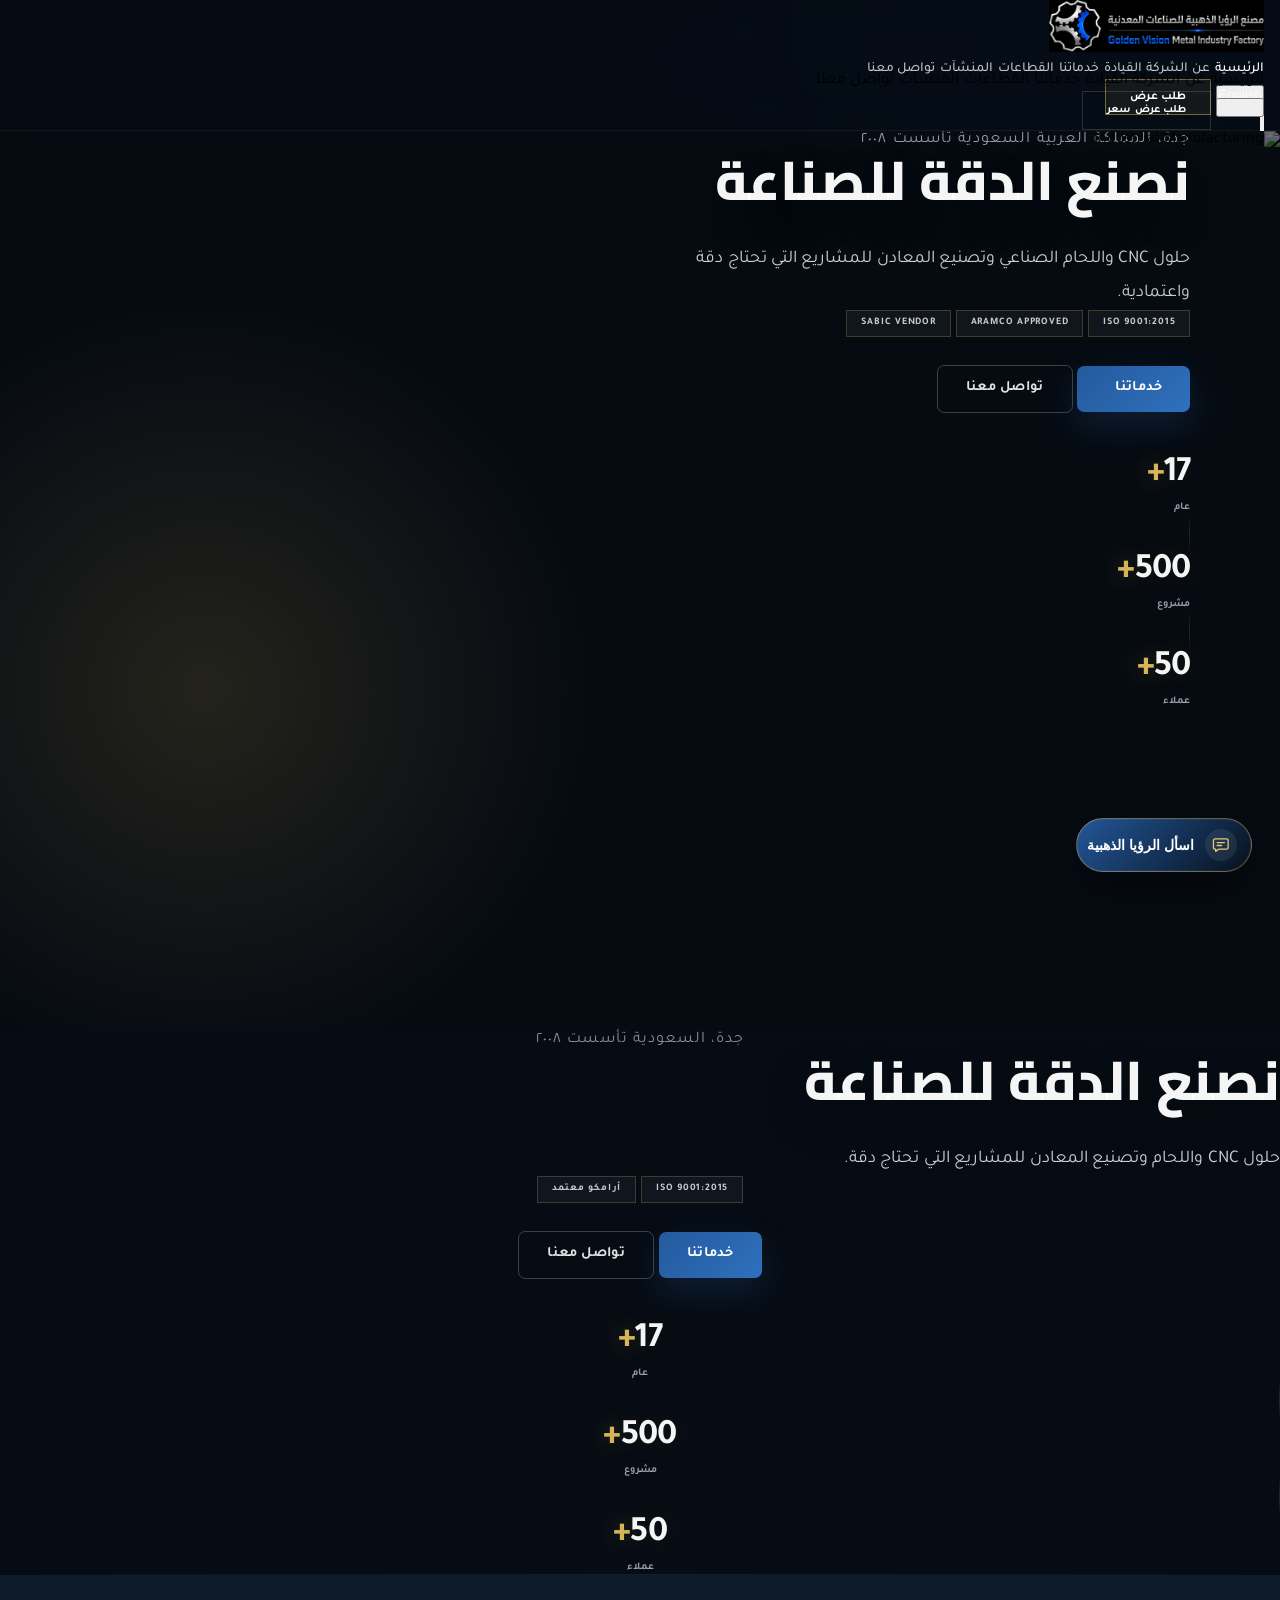
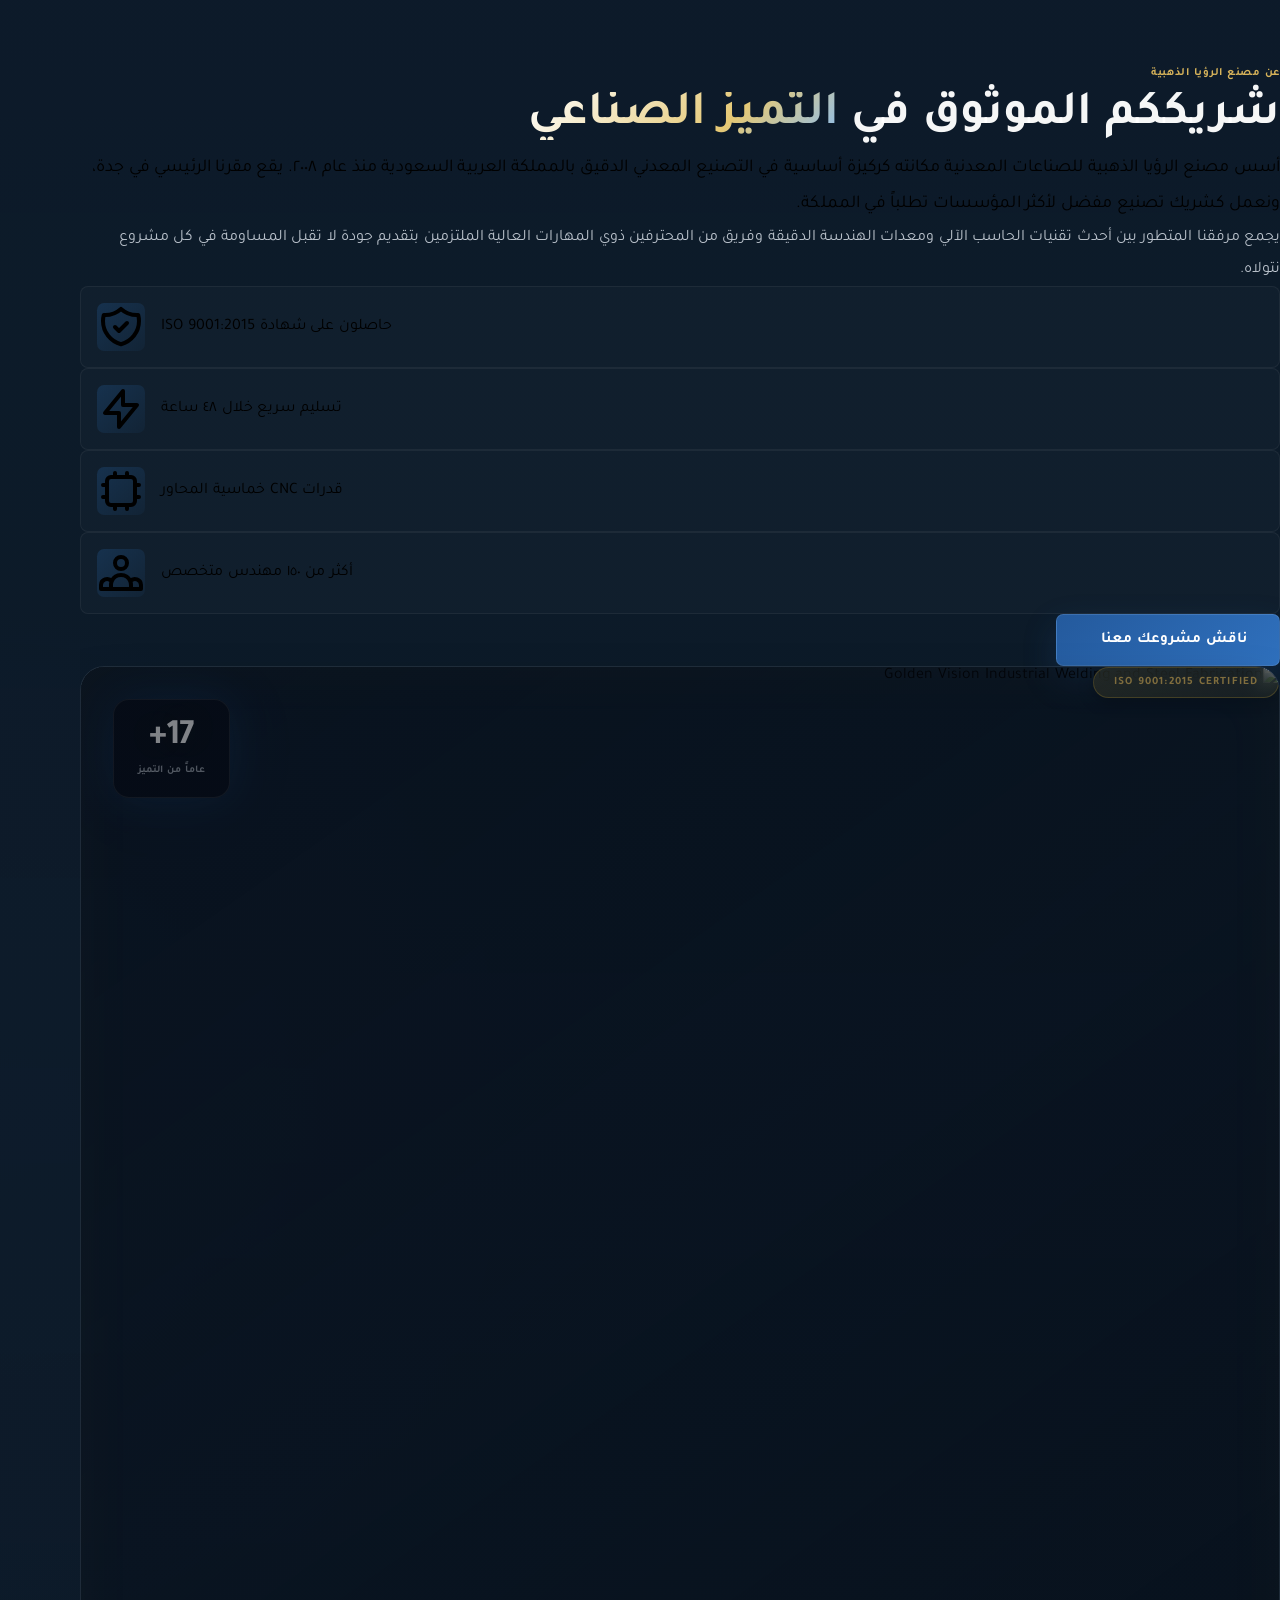
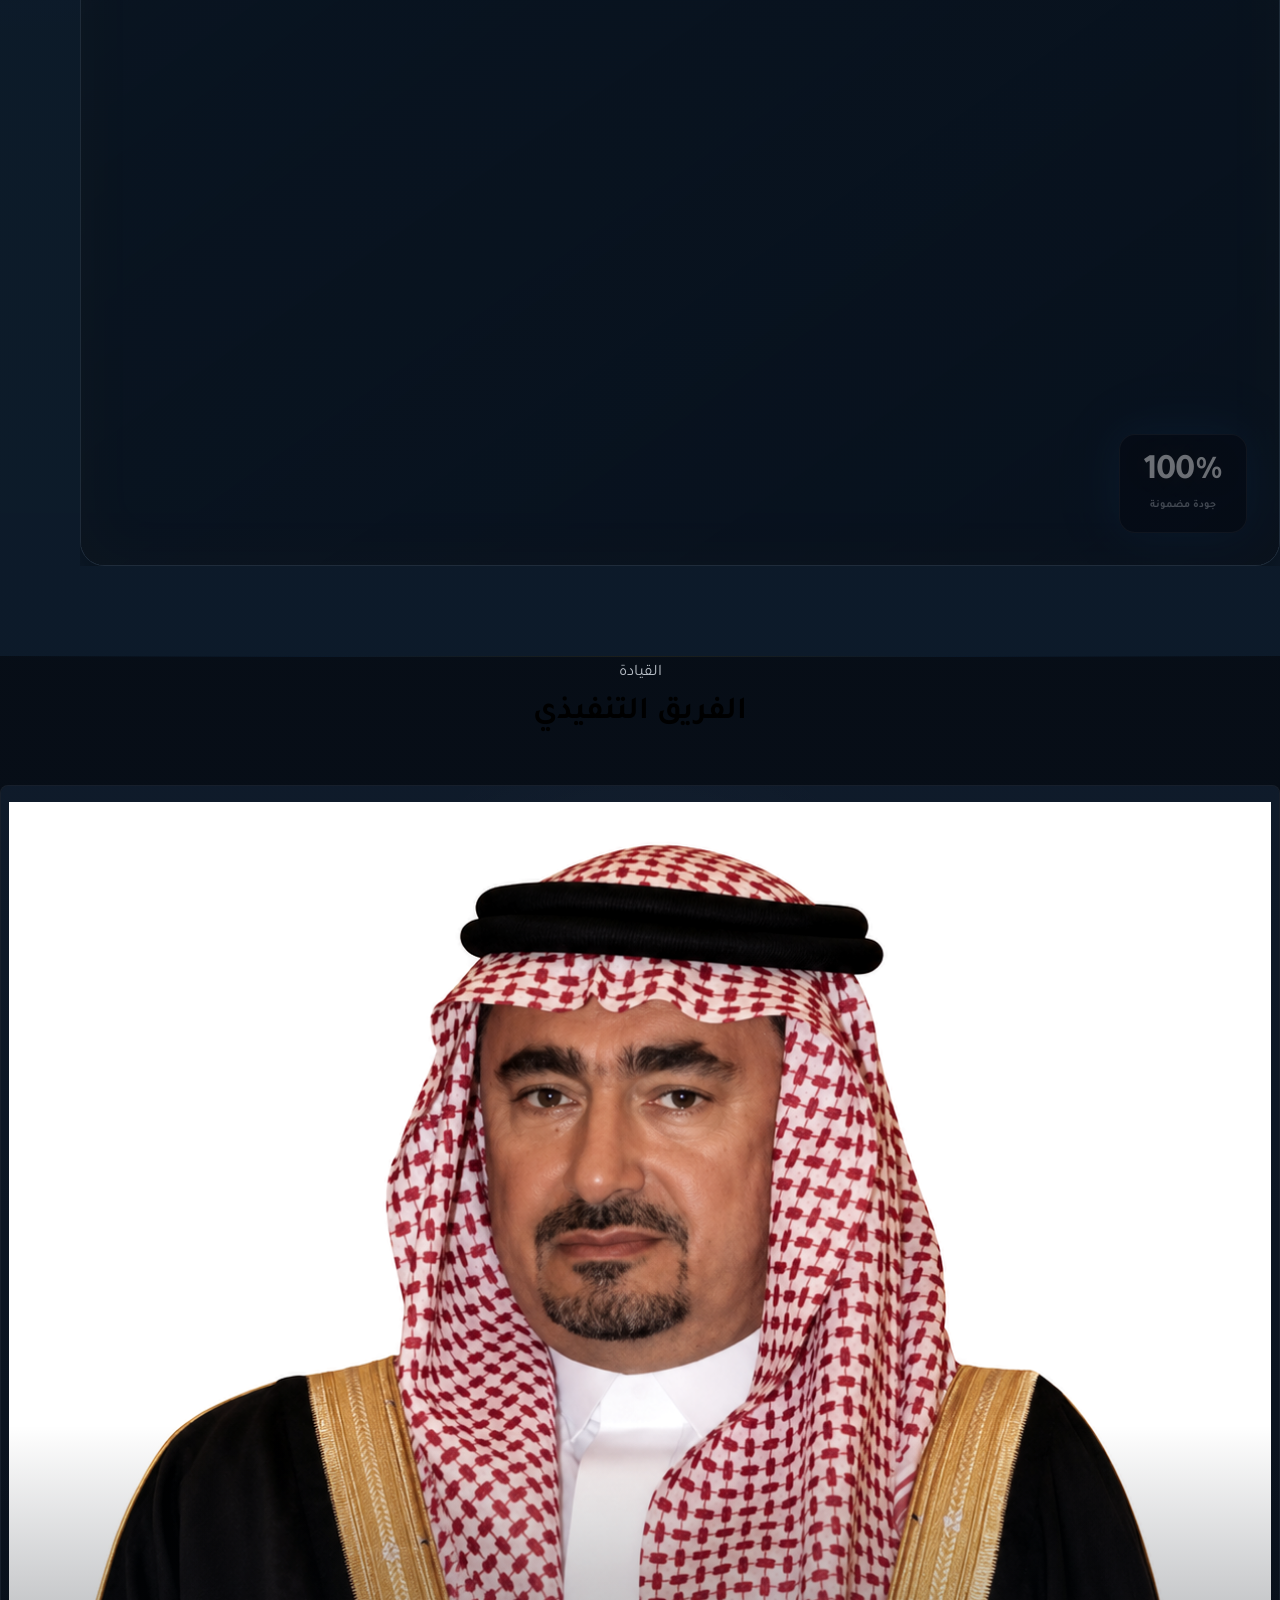
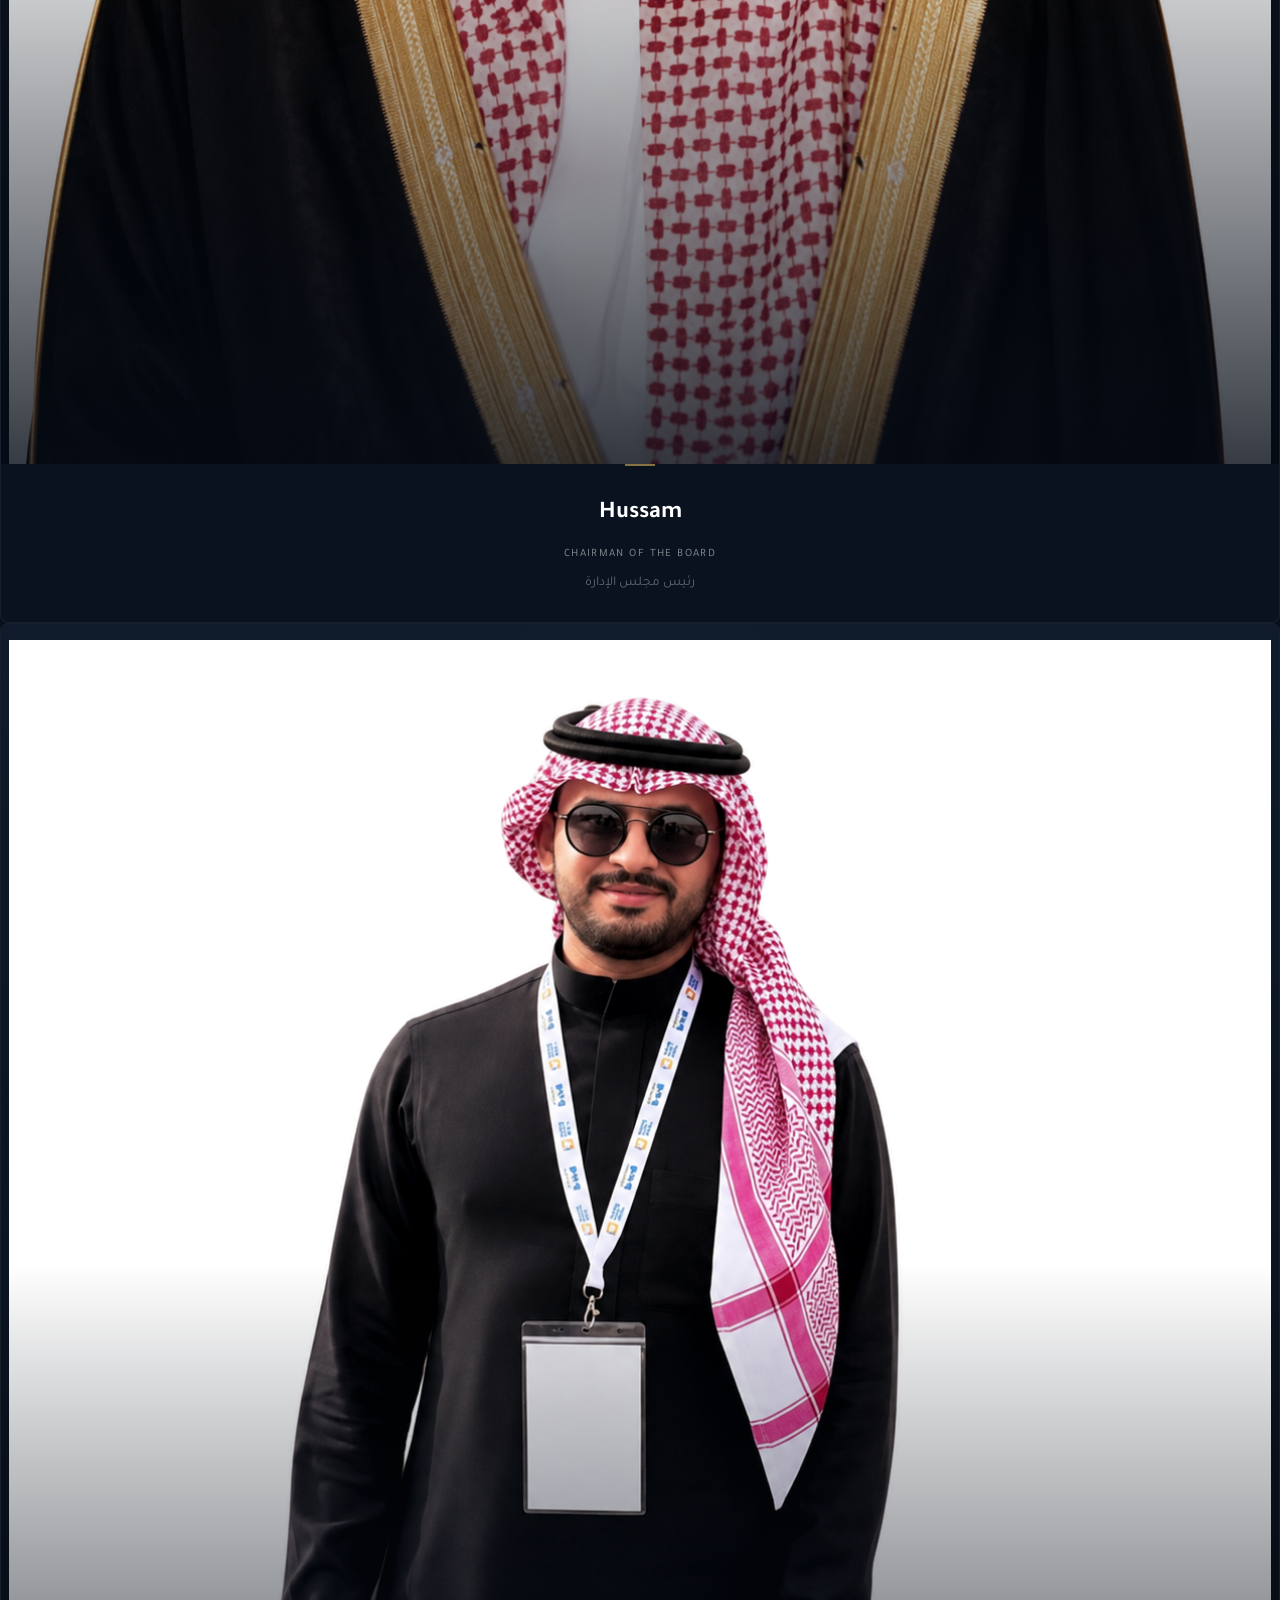
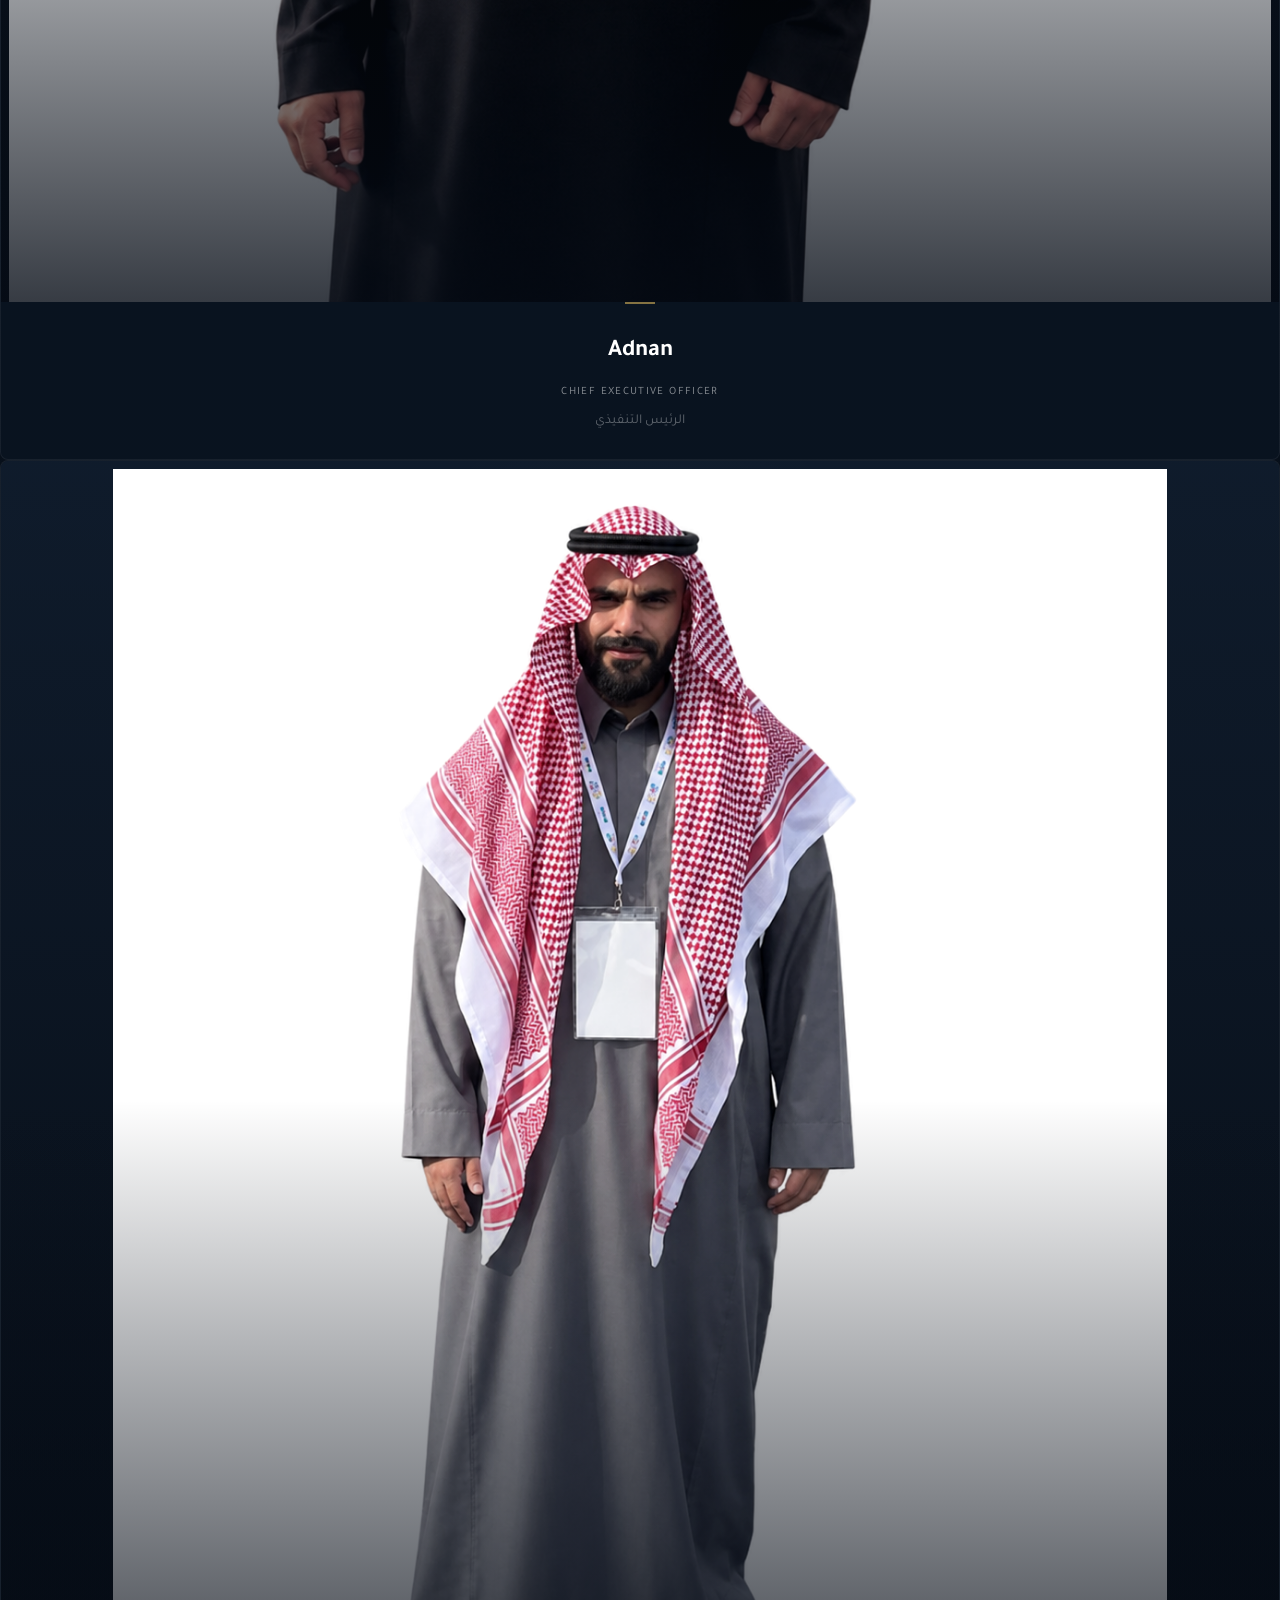
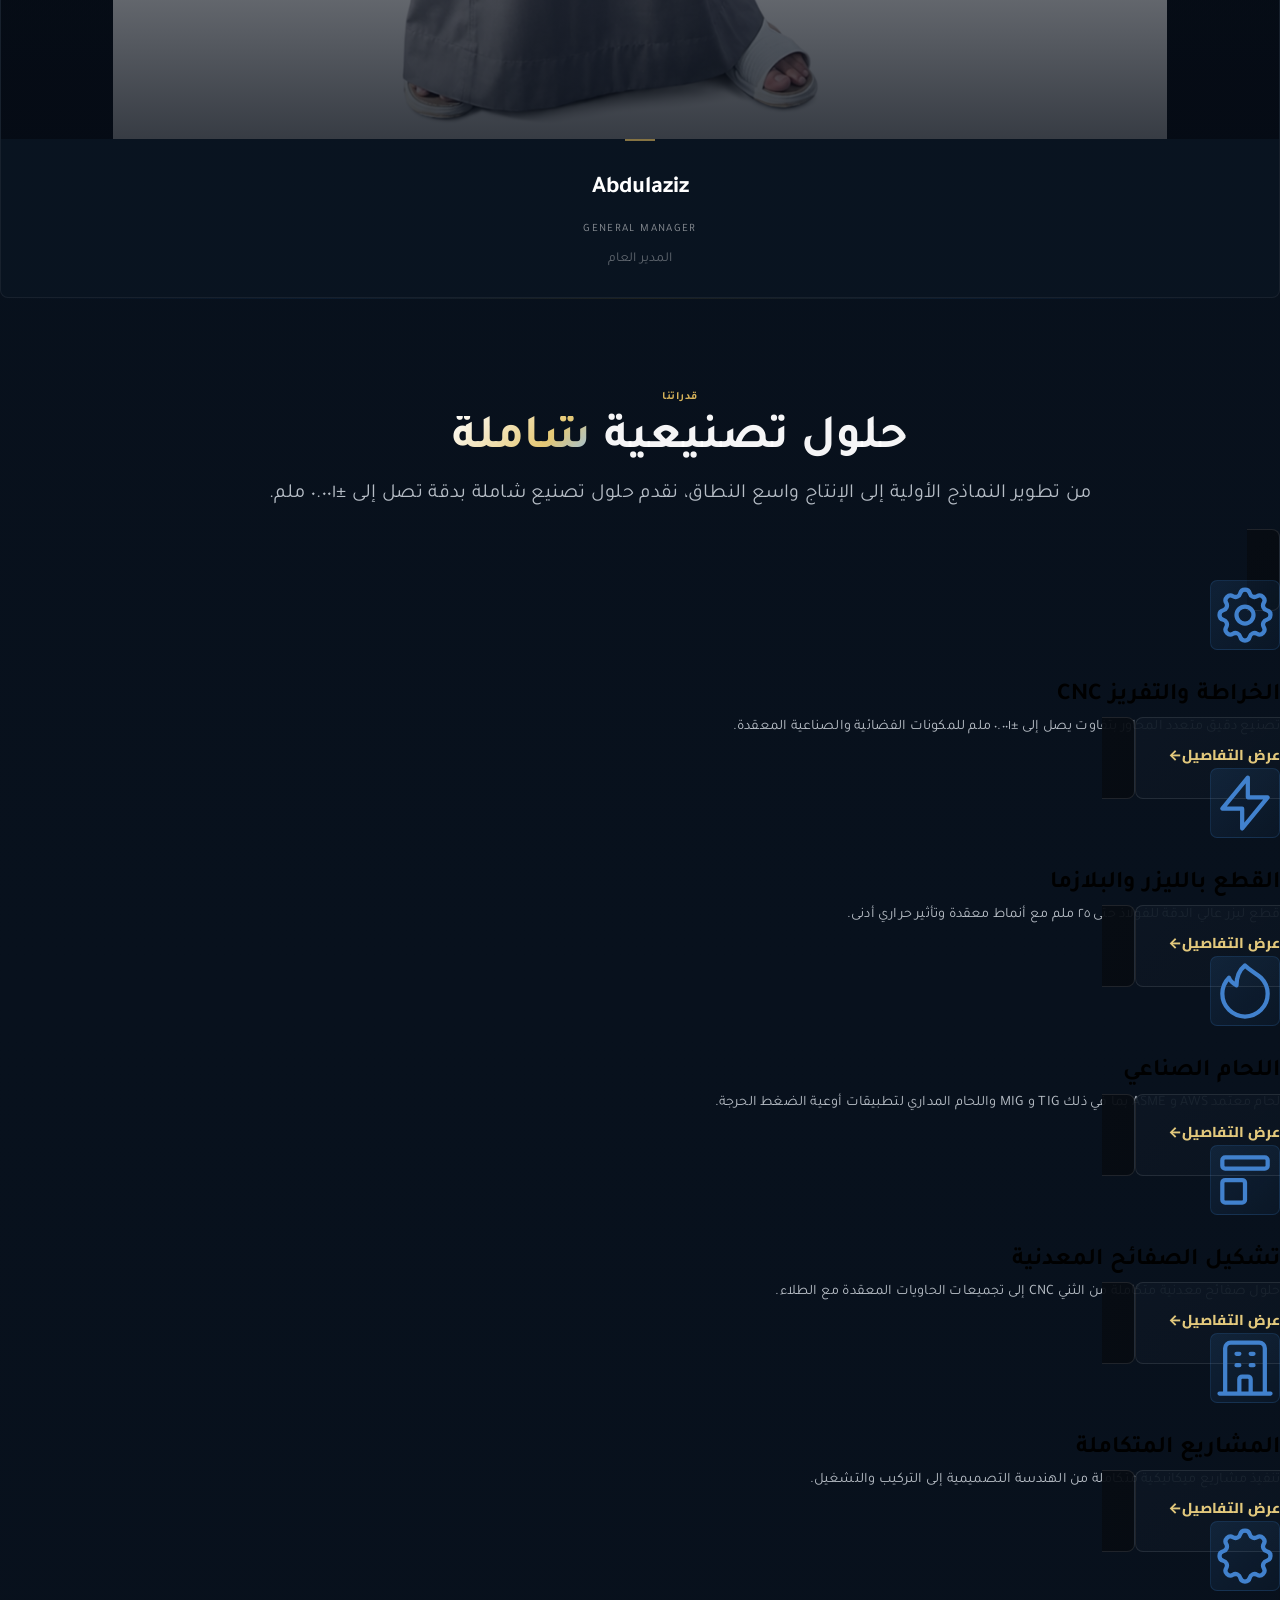
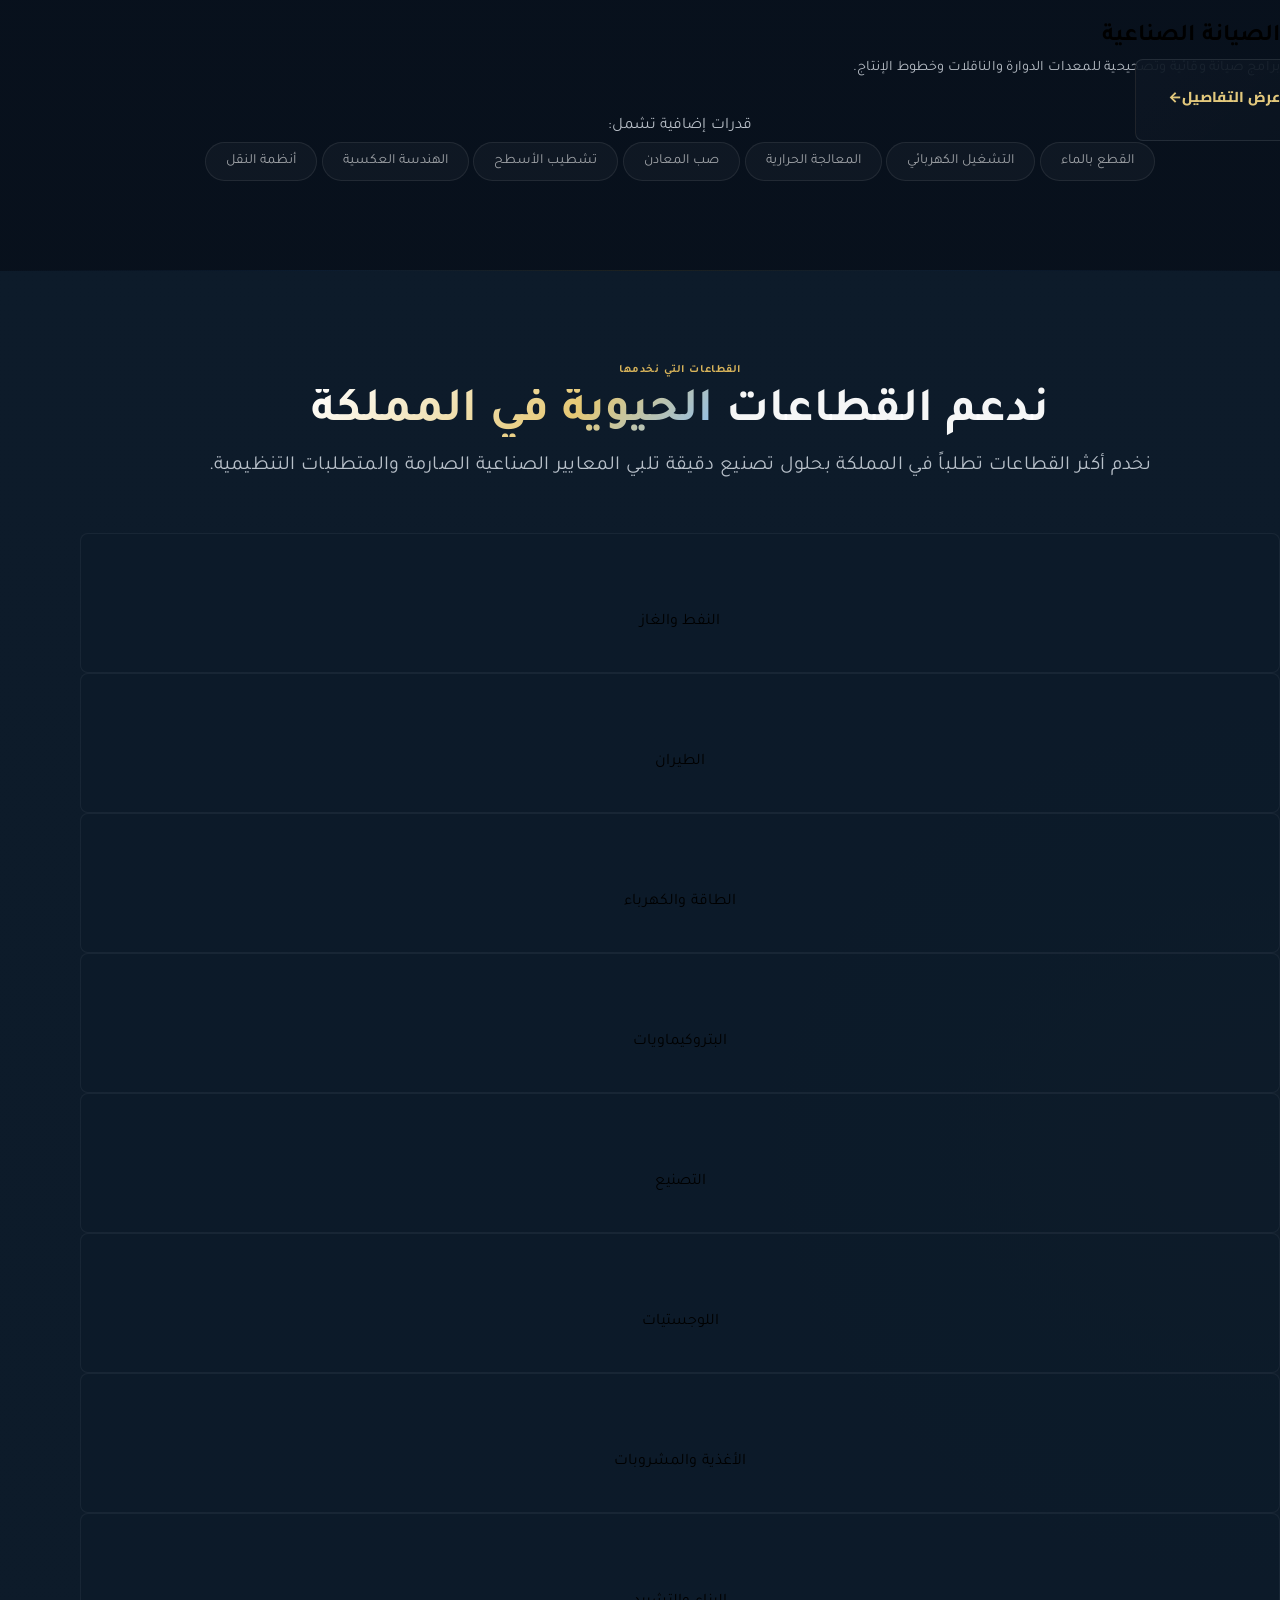
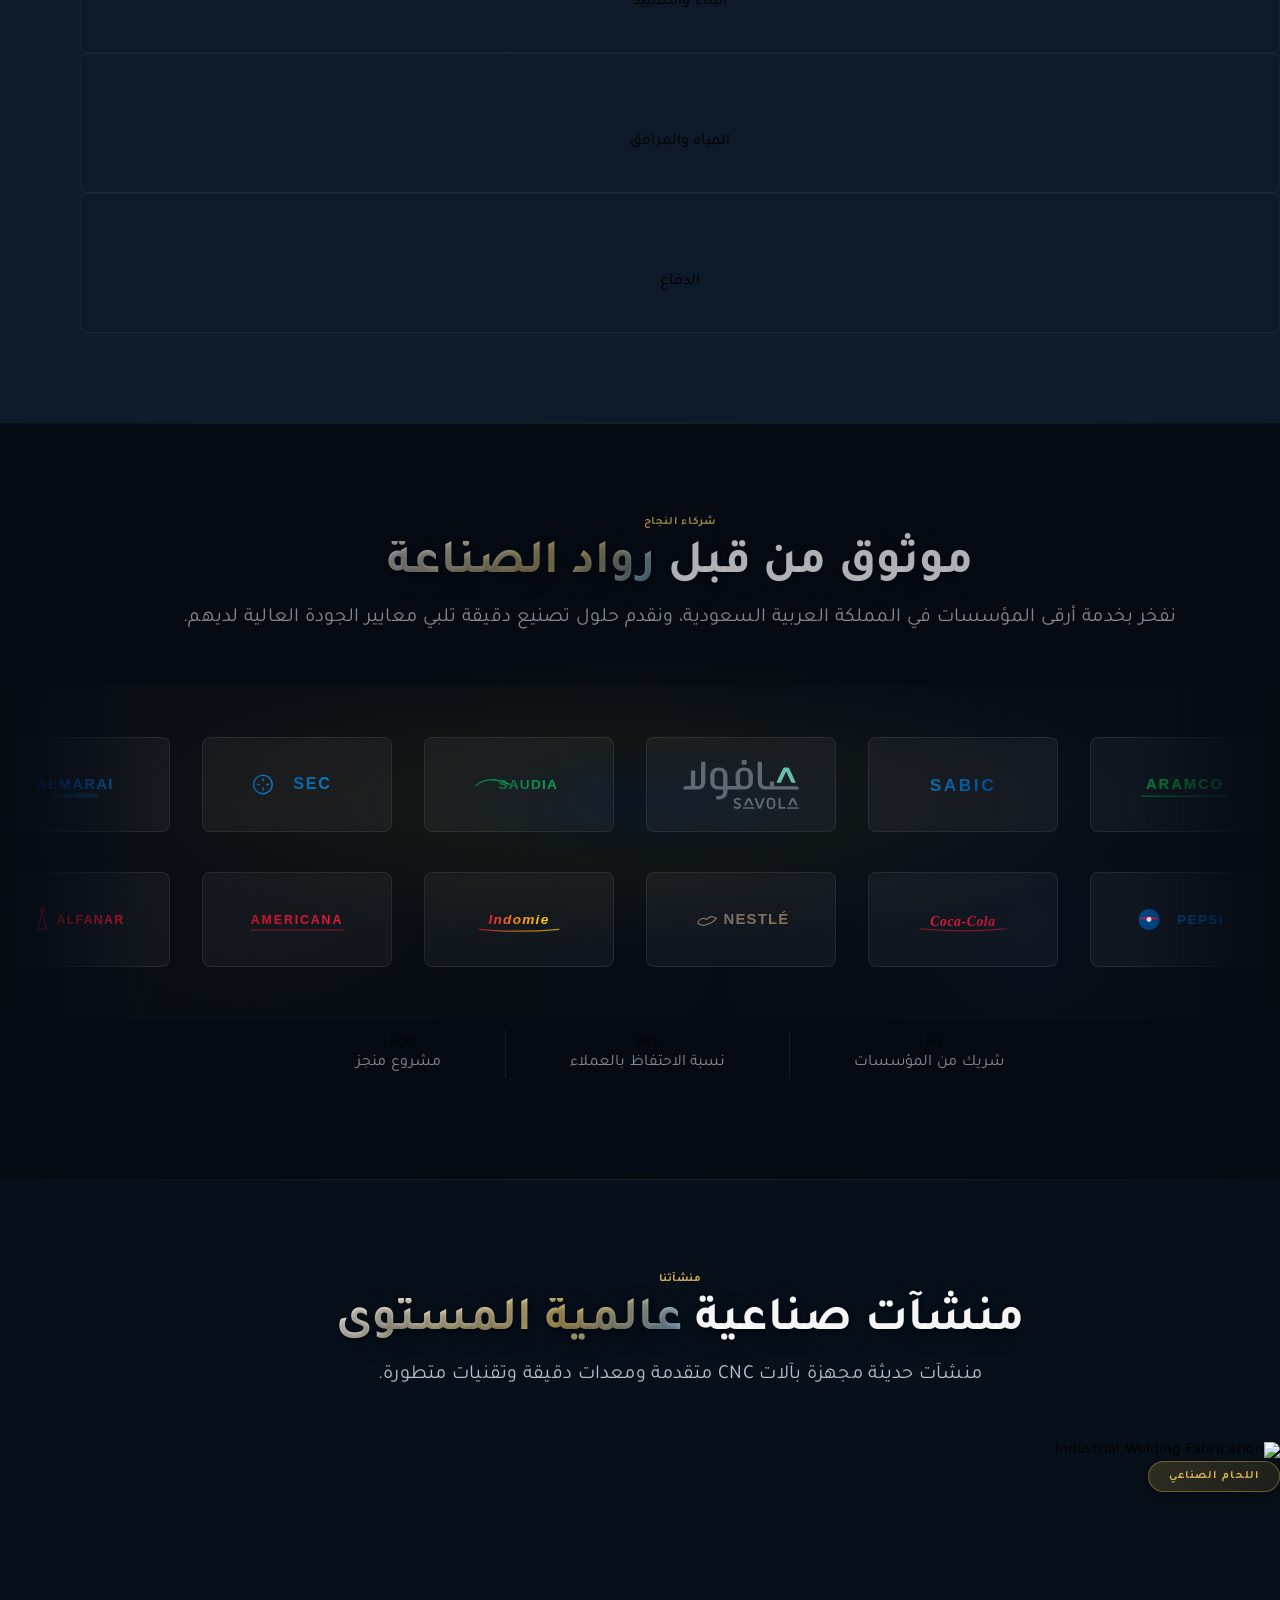
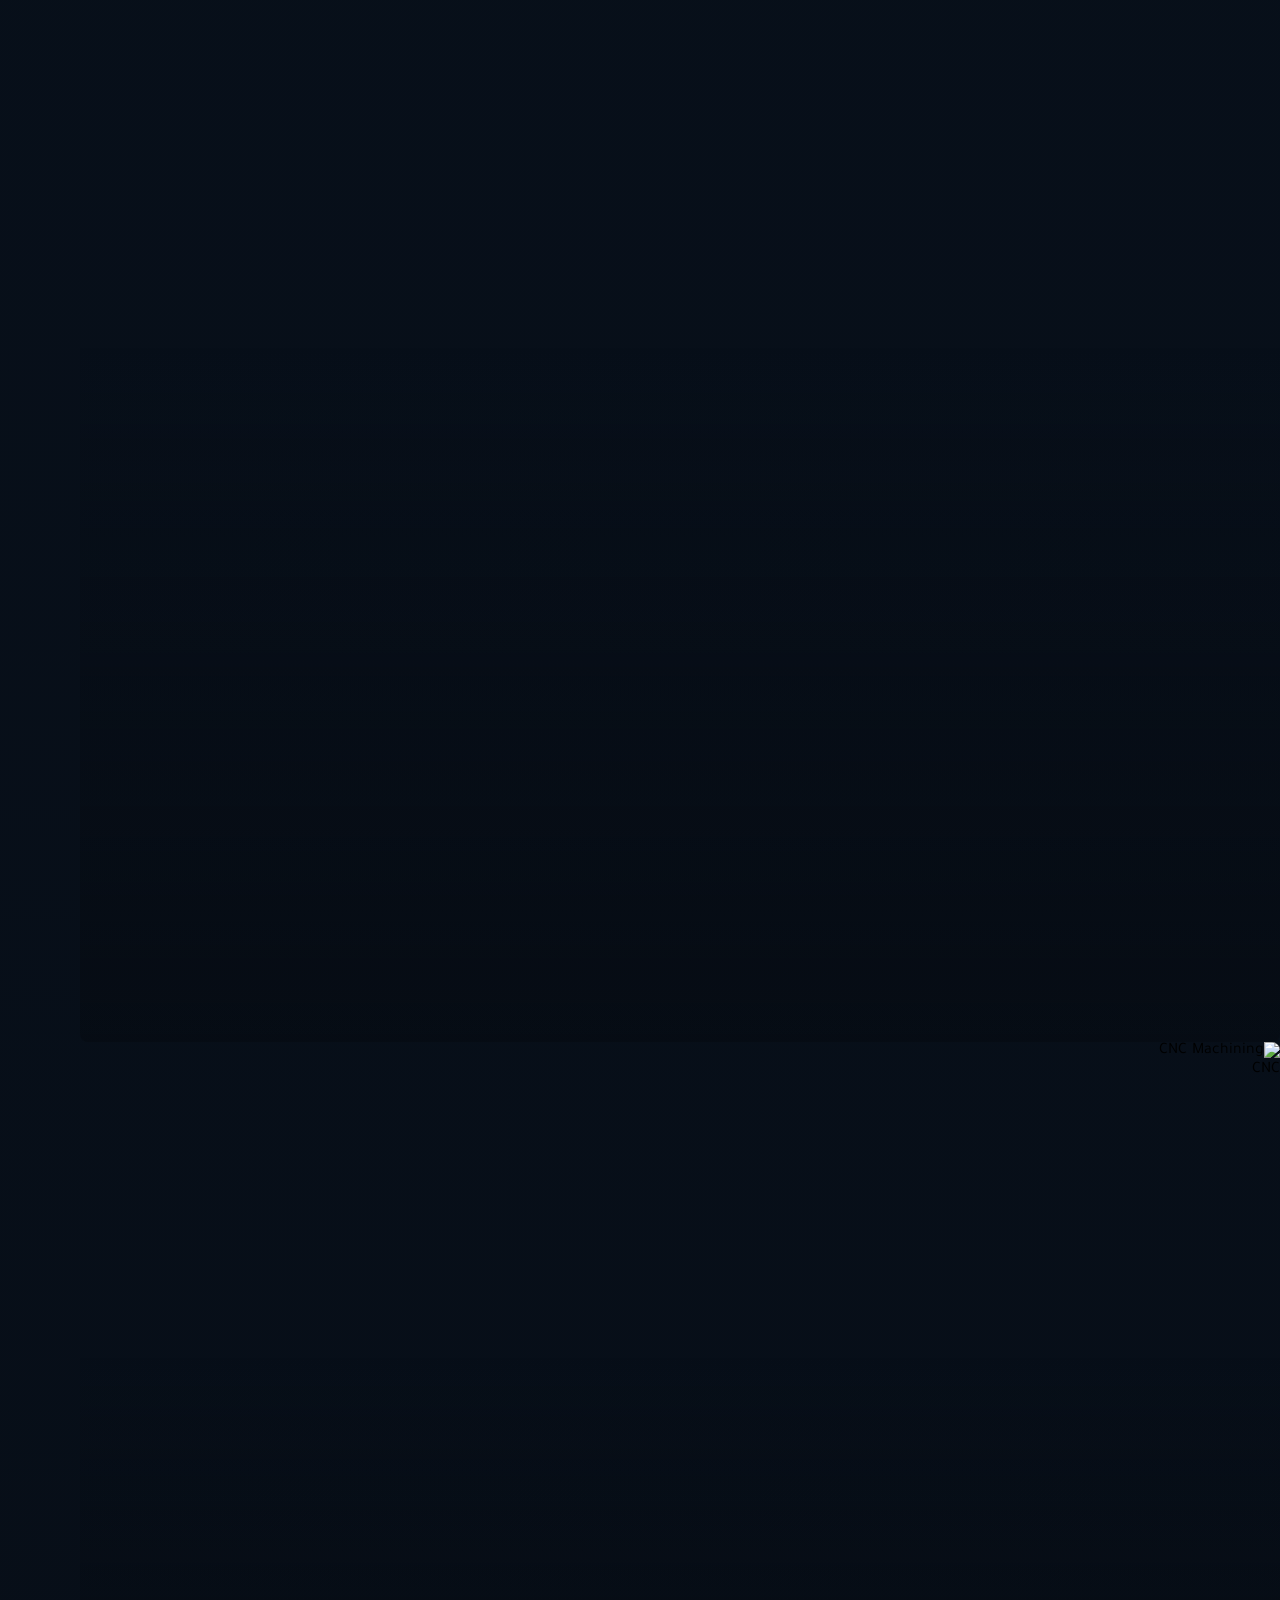
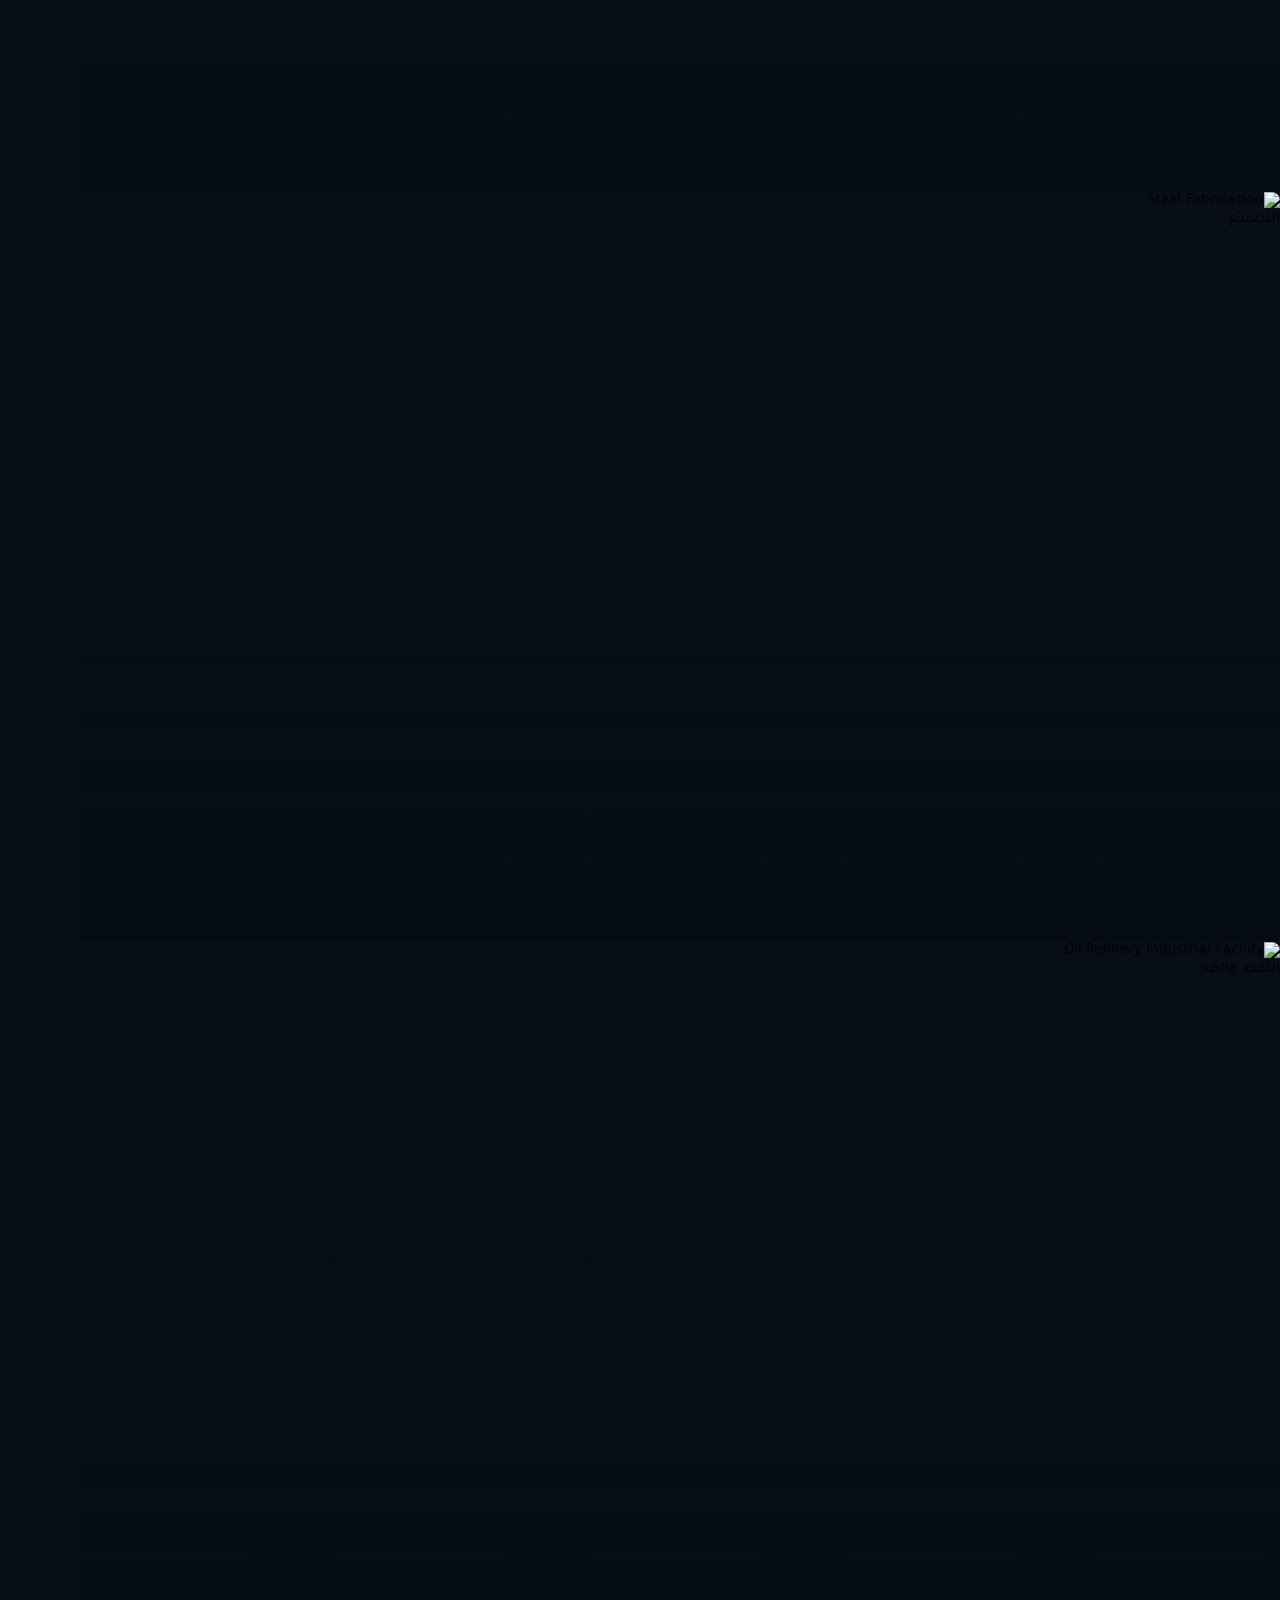
==== commit 6a7e7f14: "Update brand identity and service pages" ====
--- a/index.html
+++ b/index.html
@@ -3,11 +3,11 @@
 <head>
     <meta charset="UTF-8">
     <meta name="viewport" content="width=device-width, initial-scale=1.0">
-    <title>Golden Vision Company | GVCO - Industrial Manufacturing Excellence</title>
-    <meta name="description" content="Golden Vision Company (GVCO) - Leading industrial manufacturing and engineering services in Saudi Arabia. CNC, Sheet Metal, Laser Cutting, and more.">
+    <title>Golden Vision Metal Industry Factory | Industrial Manufacturing Excellence</title>
+    <meta name="description" content="Golden Vision Metal Industry Factory - Precision metal manufacturing and engineering services in Saudi Arabia. CNC, Sheet Metal, Laser Cutting, and more.">
 
     <!-- Favicon -->
-    <link rel="icon" type="image/png" href="asset/GVCO-logo-.png">
+    <link rel="icon" type="image/png" href="asset/golden-vision-metal-icon.png">
 
     <!-- Fonts -->
     <link rel="preconnect" href="https://fonts.googleapis.com">
@@ -52,13 +52,13 @@
     </script>
 
     <!-- Custom Styles -->
-    <link rel="stylesheet" href="css/styles.css">
+    <link rel="stylesheet" href="css/styles.css?v=brand-1">
 </head>
 <body class="bg-gvco-navy text-white font-arabic antialiased">
 
     <!-- Premium Loading Screen -->
     <div class="loading">
-        <img src="asset/GVCO-logo-.png" alt="GVCO" class="h-16 mb-6 opacity-80">
+        <img src="asset/golden-vision-metal-logo.png" alt="Golden Vision Metal Industry Factory" class="h-16 mb-6 opacity-80">
         <div class="loading-spinner"></div>
     </div>
 
@@ -68,7 +68,7 @@
             <div class="flex items-center justify-between h-[80px]">
                 <!-- Logo -->
                 <a href="#" class="flex items-center group flex-shrink-0">
-                    <img src="asset/GVCO-logo-.png" alt="GVCO Logo" class="h-10 lg:h-11 w-auto transition-opacity duration-300 group-hover:opacity-90">
+                    <img src="asset/golden-vision-metal-logo.png" alt="Golden Vision Metal Industry Factory Logo" class="site-logo h-10 lg:h-11 w-auto transition-opacity duration-300 group-hover:opacity-90">
                 </a>
 
                 <!-- Desktop Navigation - Better Spacing -->
@@ -131,6 +131,17 @@
             <!-- LEFT: Industrial Image (45%) -->
             <div class="w-[45%] relative hero-image-container">
                 <div class="absolute inset-0">
+                    <video
+                        class="hero-video"
+                        autoplay
+                        muted
+                        loop
+                        playsinline
+                        preload="metadata"
+                        poster="https://images.unsplash.com/photo-1504917595217-d4dc5ebe6122?w=1400&q=85&auto=format&fit=crop"
+                    >
+                        <source src="https://videos.pexels.com/video-files/35614237/15092757_2160_3840_30fps.mp4" type="video/mp4">
+                    </video>
                     <img
                         src="https://images.unsplash.com/photo-1504917595217-d4dc5ebe6122?w=1400&q=85&auto=format&fit=crop"
                         alt="Industrial Manufacturing"
@@ -157,8 +168,7 @@
 
                     <!-- Heading -->
                     <h1 data-aos="fade-up" data-aos-duration="500" data-aos-delay="50" class="hero-heading-premium mb-5">
-                        <span class="block" data-en="Precision Industrial" data-ar="التصنيع الصناعي الدقيق">التصنيع الصناعي الدقيق</span>
-                        <span class="block mt-1" data-en="Manufacturing" data-ar="والتصنيع المتقدم">والتصنيع المتقدم</span>
+                        <span class="block" data-typewriter data-en="Built for Industrial Precision" data-ar="نصنع الدقة للصناعة">نصنع الدقة للصناعة</span>
                     </h1>
 
                     <!-- Gold Accent -->
@@ -166,10 +176,8 @@
 
                     <!-- Description -->
                     <p data-aos="fade-up" data-aos-delay="150" class="hero-description text-[15px] text-white/50 leading-[1.85] mb-7 max-w-[440px]"
-                       data-en="CNC machining, industrial welding, and steel fabrication for Saudi Arabia's Oil & Gas, Petrochemical, and Manufacturing sectors."
-                       data-ar="خدمات التصنيع باستخدام الحاسب الآلي واللحام الصناعي وتصنيع الفولاذ لقطاعات النفط والغاز والبتروكيماويات.">
-                        خدمات التصنيع باستخدام الحاسب الآلي واللحام الصناعي وتصنيع الفولاذ لقطاعات النفط والغاز والبتروكيماويات.
-                    </p>
+                       data-en="CNC machining, industrial welding, and steel fabrication for demanding projects across Saudi Arabia."
+                       data-ar="حلول CNC واللحام الصناعي وتصنيع المعادن للمشاريع التي تحتاج دقة واعتمادية.">حلول CNC واللحام الصناعي وتصنيع المعادن للمشاريع التي تحتاج دقة واعتمادية.</p>
 
                     <!-- Credentials -->
                     <div data-aos="fade-up" data-aos-delay="200" class="hero-credentials flex flex-wrap items-center gap-2.5 mb-8">
@@ -223,6 +231,17 @@
         <div class="lg:hidden min-h-screen flex flex-col">
             <!-- Mobile Image with Balanced Overlay -->
             <div class="absolute inset-0">
+                <video
+                    class="hero-video"
+                    autoplay
+                    muted
+                    loop
+                    playsinline
+                    preload="metadata"
+                    poster="https://images.unsplash.com/photo-1504917595217-d4dc5ebe6122?w=800&q=80&auto=format&fit=crop"
+                >
+                    <source src="https://videos.pexels.com/video-files/35614237/15092757_2160_3840_30fps.mp4" type="video/mp4">
+                </video>
                 <img
                     src="https://images.unsplash.com/photo-1504917595217-d4dc5ebe6122?w=800&q=80&auto=format&fit=crop"
                     alt="Industrial Manufacturing"
@@ -245,17 +264,14 @@
                     </div>
 
                     <h1 class="hero-heading-premium mb-4">
-                        <span class="block text-[1.875rem] sm:text-[2.25rem] font-bold text-white leading-[1.2]" data-en="Precision Industrial" data-ar="التصنيع الصناعي الدقيق">التصنيع الصناعي الدقيق</span>
-                        <span class="block text-[1.875rem] sm:text-[2.25rem] font-bold text-white leading-[1.2] mt-1" data-en="Manufacturing" data-ar="والتصنيع المتقدم">والتصنيع المتقدم</span>
+                        <span class="block text-[1.875rem] sm:text-[2.25rem] font-bold text-white leading-[1.2]" data-typewriter data-en="Built for Industrial Precision" data-ar="نصنع الدقة للصناعة">نصنع الدقة للصناعة</span>
                     </h1>
 
                     <div class="hero-accent-bar w-12 h-[2px] bg-gradient-to-r from-gvco-gold to-gvco-gold/60 mx-auto mb-5"></div>
 
                     <p class="hero-description text-[14px] text-white/50 leading-[1.8] mb-6 max-w-xs mx-auto"
-                       data-en="CNC machining, industrial welding, and steel fabrication for Saudi Arabia's industrial sectors."
-                       data-ar="خدمات التصنيع واللحام الصناعي وتصنيع الفولاذ للقطاعات الصناعية.">
-                        خدمات التصنيع واللحام الصناعي وتصنيع الفولاذ للقطاعات الصناعية.
-                    </p>
+                       data-en="CNC machining, industrial welding, and metal fabrication for demanding projects."
+                       data-ar="حلول CNC واللحام وتصنيع المعادن للمشاريع التي تحتاج دقة.">حلول CNC واللحام وتصنيع المعادن للمشاريع التي تحتاج دقة.</p>
 
                     <div class="hero-credentials flex flex-wrap items-center justify-center gap-2 mb-7">
                         <span class="credential-tag-clean">ISO 9001:2015</span>
@@ -314,7 +330,7 @@
                 <!-- Content -->
                 <div class="order-2 lg:order-1 rtl:order-2">
                     <div data-aos="fade-up" class="inline-flex items-center px-5 py-2.5 rounded-full bg-gvco-blue/10 border border-gvco-blue/20 mb-8">
-                        <span class="enterprise-label" data-en="About GVCO" data-ar="عن شركة الرؤيا الذهبية">عن شركة الرؤيا الذهبية</span>
+                        <span class="enterprise-label" data-en="About Golden Vision" data-ar="عن مصنع الرؤيا الذهبية">عن مصنع الرؤيا الذهبية</span>
                     </div>
 
                     <h2 data-aos="fade-up" data-aos-delay="100" class="section-headline mb-8">
@@ -323,16 +339,12 @@
                     </h2>
 
                     <p data-aos="fade-up" data-aos-delay="200" class="body-text-large text-white/60 mb-6"
-                       data-en="Golden Vision Company (GVCO) has established itself as a cornerstone of industrial manufacturing in Saudi Arabia since 2008. Headquartered in Jeddah, we serve as the preferred manufacturing partner for the Kingdom's most demanding enterprises."
-                       data-ar="أسست شركة الرؤيا الذهبية (GVCO) مكانتها كركيزة أساسية في التصنيع الصناعي بالمملكة العربية السعودية منذ عام ٢٠٠٨. يقع مقرنا الرئيسي في جدة، ونعمل كشريك تصنيع مفضل لأكثر المؤسسات تطلباً في المملكة.">
-                        أسست شركة الرؤيا الذهبية (GVCO) مكانتها كركيزة أساسية في التصنيع الصناعي بالمملكة العربية السعودية منذ عام ٢٠٠٨. يقع مقرنا الرئيسي في جدة، ونعمل كشريك تصنيع مفضل لأكثر المؤسسات تطلباً في المملكة.
-                    </p>
+                       data-en="Golden Vision Metal Industry Factory has established itself as a cornerstone of precision metal manufacturing in Saudi Arabia since 2008. Headquartered in Jeddah, we serve as the preferred manufacturing partner for the Kingdom's most demanding enterprises."
+                       data-ar="أسس مصنع الرؤيا الذهبية للصناعات المعدنية مكانته كركيزة أساسية في التصنيع المعدني الدقيق بالمملكة العربية السعودية منذ عام ٢٠٠٨. يقع مقرنا الرئيسي في جدة، ونعمل كشريك تصنيع مفضل لأكثر المؤسسات تطلباً في المملكة.">أسس مصنع الرؤيا الذهبية للصناعات المعدنية مكانته كركيزة أساسية في التصنيع المعدني الدقيق بالمملكة العربية السعودية منذ عام ٢٠٠٨. يقع مقرنا الرئيسي في جدة، ونعمل كشريك تصنيع مفضل لأكثر المؤسسات تطلباً في المملكة.</p>
 
                     <p data-aos="fade-up" data-aos-delay="300" class="text-white/50 text-base mb-10 leading-relaxed"
                        data-en="Our state-of-the-art facility combines cutting-edge CNC technology, precision engineering equipment, and a team of highly skilled professionals committed to delivering uncompromising quality in every project we undertake."
-                       data-ar="يجمع مرفقنا المتطور بين أحدث تقنيات الحاسب الآلي ومعدات الهندسة الدقيقة وفريق من المحترفين ذوي المهارات العالية الملتزمين بتقديم جودة لا تقبل المساومة في كل مشروع نتولاه.">
-                        يجمع مرفقنا المتطور بين أحدث تقنيات الحاسب الآلي ومعدات الهندسة الدقيقة وفريق من المحترفين ذوي المهارات العالية الملتزمين بتقديم جودة لا تقبل المساومة في كل مشروع نتولاه.
-                    </p>
+                       data-ar="يجمع مرفقنا المتطور بين أحدث تقنيات الحاسب الآلي ومعدات الهندسة الدقيقة وفريق من المحترفين ذوي المهارات العالية الملتزمين بتقديم جودة لا تقبل المساومة في كل مشروع نتولاه.">يجمع مرفقنا المتطور بين أحدث تقنيات الحاسب الآلي ومعدات الهندسة الدقيقة وفريق من المحترفين ذوي المهارات العالية الملتزمين بتقديم جودة لا تقبل المساومة في كل مشروع نتولاه.</p>
 
                     <!-- Certifications -->
                     <div data-aos="fade-up" data-aos-delay="400" class="grid sm:grid-cols-2 gap-4 mb-10">
@@ -383,7 +395,7 @@
                     <div class="about-visual industrial-image-card">
                         <!-- Industrial Welding / Steel Fabrication -->
                         <img src="https://images.unsplash.com/photo-1504328345606-18bbc8c9d7d1?w=800&q=85&auto=format&fit=crop"
-                             alt="GVCO Industrial Welding and Steel Fabrication"
+                             alt="Golden Vision Industrial Welding and Steel Fabrication"
                              class="w-full h-full object-cover"
                              loading="lazy">
 
@@ -492,92 +504,96 @@
                 </h2>
                 <p data-aos="fade-up" data-aos-delay="200" class="section-subheadline text-white/50 max-w-3xl mx-auto"
                    data-en="From prototype development to large-scale production, we deliver end-to-end manufacturing solutions with precision tolerances as tight as ±0.001mm."
-                   data-ar="من تطوير النماذج الأولية إلى الإنتاج واسع النطاق، نقدم حلول تصنيع شاملة بدقة تصل إلى ±٠.٠٠١ ملم.">
-                    من تطوير النماذج الأولية إلى الإنتاج واسع النطاق، نقدم حلول تصنيع شاملة بدقة تصل إلى ±٠.٠٠١ ملم.
-                </p>
+                   data-ar="من تطوير النماذج الأولية إلى الإنتاج واسع النطاق، نقدم حلول تصنيع شاملة بدقة تصل إلى ±٠.٠٠١ ملم.">من تطوير النماذج الأولية إلى الإنتاج واسع النطاق، نقدم حلول تصنيع شاملة بدقة تصل إلى ±٠.٠٠١ ملم.</p>
             </div>
 
             <!-- Services Grid -->
             <div class="grid sm:grid-cols-2 lg:grid-cols-3 gap-8">
                 <!-- Service Card 1 - CNC -->
-                <div data-aos="fade-up" data-aos-delay="0" class="service-card group" data-service="cnc">
+                <a href="services/cnc-machining.html" data-aos="fade-up" data-aos-delay="0" class="service-card group block" data-service="cnc">
                     <div class="service-icon">
                         <svg class="w-8 h-8" fill="none" stroke="currentColor" viewBox="0 0 24 24">
                             <path stroke-linecap="round" stroke-linejoin="round" stroke-width="1.5" d="M10.325 4.317c.426-1.756 2.924-1.756 3.35 0a1.724 1.724 0 002.573 1.066c1.543-.94 3.31.826 2.37 2.37a1.724 1.724 0 001.065 2.572c1.756.426 1.756 2.924 0 3.35a1.724 1.724 0 00-1.066 2.573c.94 1.543-.826 3.31-2.37 2.37a1.724 1.724 0 00-2.572 1.065c-.426 1.756-2.924 1.756-3.35 0a1.724 1.724 0 00-2.573-1.066c-1.543.94-3.31-.826-2.37-2.37a1.724 1.724 0 00-1.065-2.572c-1.756-.426-1.756-2.924 0-3.35a1.724 1.724 0 001.066-2.573c-.94-1.543.826-3.31 2.37-2.37.996.608 2.296.07 2.572-1.065z"/>
                             <path stroke-linecap="round" stroke-linejoin="round" stroke-width="1.5" d="M15 12a3 3 0 11-6 0 3 3 0 016 0z"/>
                         </svg>
                     </div>
-                    <h3 class="card-title mb-3 relative z-10" data-en="CNC Milling & Turning" data-ar="الخراطة والتفريز CNC">CNC Milling & Turning</h3>
-                    <p class="card-description relative z-10" data-en="Multi-axis precision machining with tolerances to ±0.001mm for complex aerospace and industrial components." data-ar="تصنيع دقيق متعدد المحاور بتفاوت يصل إلى ±٠.٠٠١ ملم للمكونات الفضائية والصناعية المعقدة.">Multi-axis precision machining with tolerances to ±0.001mm for complex aerospace and industrial components.</p>
-                </div>
+                    <h3 class="card-title mb-3 relative z-10" data-en="CNC Milling & Turning" data-ar="الخراطة والتفريز CNC">الخراطة والتفريز CNC</h3>
+                    <p class="card-description relative z-10" data-en="Multi-axis precision machining with tolerances to ±0.001mm for complex aerospace and industrial components." data-ar="تصنيع دقيق متعدد المحاور بتفاوت يصل إلى ±٠.٠٠١ ملم للمكونات الفضائية والصناعية المعقدة.">تصنيع دقيق متعدد المحاور بتفاوت يصل إلى ±٠.٠٠١ ملم للمكونات الفضائية والصناعية المعقدة.</p>
+                    <span class="service-card-link relative z-10 mt-6 inline-flex items-center gap-2" data-en="View details" data-ar="عرض التفاصيل">عرض التفاصيل</span>
+                </a>
 
                 <!-- Service Card 2 - Laser Cutting -->
-                <div data-aos="fade-up" data-aos-delay="100" class="service-card group" data-service="laser">
+                <a href="services/laser-cutting.html" data-aos="fade-up" data-aos-delay="100" class="service-card group block" data-service="laser">
                     <div class="service-icon">
                         <svg class="w-8 h-8" fill="none" stroke="currentColor" viewBox="0 0 24 24">
                             <path stroke-linecap="round" stroke-linejoin="round" stroke-width="1.5" d="M13 10V3L4 14h7v7l9-11h-7z"/>
                         </svg>
                     </div>
-                    <h3 class="card-title mb-3 relative z-10" data-en="Laser & Plasma Cutting" data-ar="القطع بالليزر والبلازما">Laser & Plasma Cutting</h3>
-                    <p class="card-description relative z-10" data-en="High-precision fiber laser cutting up to 25mm steel with intricate patterns and minimal heat affected zones." data-ar="قطع ليزر عالي الدقة للفولاذ حتى ٢٥ ملم مع أنماط معقدة وتأثير حراري أدنى.">High-precision fiber laser cutting up to 25mm steel with intricate patterns and minimal heat affected zones.</p>
-                </div>
+                    <h3 class="card-title mb-3 relative z-10" data-en="Laser & Plasma Cutting" data-ar="القطع بالليزر والبلازما">القطع بالليزر والبلازما</h3>
+                    <p class="card-description relative z-10" data-en="High-precision fiber laser cutting up to 25mm steel with intricate patterns and minimal heat affected zones." data-ar="قطع ليزر عالي الدقة للفولاذ حتى ٢٥ ملم مع أنماط معقدة وتأثير حراري أدنى.">قطع ليزر عالي الدقة للفولاذ حتى ٢٥ ملم مع أنماط معقدة وتأثير حراري أدنى.</p>
+                    <span class="service-card-link relative z-10 mt-6 inline-flex items-center gap-2" data-en="View details" data-ar="عرض التفاصيل">عرض التفاصيل</span>
+                </a>
 
                 <!-- Service Card 3 - Welding -->
-                <div data-aos="fade-up" data-aos-delay="200" class="service-card group" data-service="welding">
+                <a href="services/industrial-welding.html" data-aos="fade-up" data-aos-delay="200" class="service-card group block" data-service="welding">
                     <div class="service-icon">
                         <svg class="w-8 h-8" fill="none" stroke="currentColor" viewBox="0 0 24 24">
                             <path stroke-linecap="round" stroke-linejoin="round" stroke-width="1.5" d="M17.657 18.657A8 8 0 016.343 7.343S7 9 9 10c0-2 .5-5 2.986-7C14 5 16.09 5.777 17.656 7.343A7.975 7.975 0 0120 13a7.975 7.975 0 01-2.343 5.657z"/>
                         </svg>
                     </div>
-                    <h3 class="card-title mb-3 relative z-10" data-en="Industrial Welding" data-ar="اللحام الصناعي">Industrial Welding</h3>
-                    <p class="card-description relative z-10" data-en="AWS & ASME certified welding including TIG, MIG, and orbital welding for critical pressure vessel applications." data-ar="لحام معتمد AWS و ASME بما في ذلك TIG و MIG واللحام المداري لتطبيقات أوعية الضغط الحرجة.">AWS & ASME certified welding including TIG, MIG, and orbital welding for critical pressure vessel applications.</p>
-                </div>
+                    <h3 class="card-title mb-3 relative z-10" data-en="Industrial Welding" data-ar="اللحام الصناعي">اللحام الصناعي</h3>
+                    <p class="card-description relative z-10" data-en="AWS & ASME certified welding including TIG, MIG, and orbital welding for critical pressure vessel applications." data-ar="لحام معتمد AWS و ASME بما في ذلك TIG و MIG واللحام المداري لتطبيقات أوعية الضغط الحرجة.">لحام معتمد AWS و ASME بما في ذلك TIG و MIG واللحام المداري لتطبيقات أوعية الضغط الحرجة.</p>
+                    <span class="service-card-link relative z-10 mt-6 inline-flex items-center gap-2" data-en="View details" data-ar="عرض التفاصيل">عرض التفاصيل</span>
+                </a>
 
                 <!-- Service Card 4 - Sheet Metal -->
-                <div data-aos="fade-up" data-aos-delay="300" class="service-card group" data-service="sheet">
+                <a href="services/sheet-metal-fabrication.html" data-aos="fade-up" data-aos-delay="300" class="service-card group block" data-service="sheet">
                     <div class="service-icon">
                         <svg class="w-8 h-8" fill="none" stroke="currentColor" viewBox="0 0 24 24">
                             <path stroke-linecap="round" stroke-linejoin="round" stroke-width="1.5" d="M4 5a1 1 0 011-1h14a1 1 0 011 1v2a1 1 0 01-1 1H5a1 1 0 01-1-1V5zM4 13a1 1 0 011-1h6a1 1 0 011 1v6a1 1 0 01-1 1H5a1 1 0 01-1-1v-6z"/>
                         </svg>
                     </div>
-                    <h3 class="card-title mb-3 relative z-10" data-en="Sheet Metal Fabrication" data-ar="تشكيل الصفائح المعدنية">Sheet Metal Fabrication</h3>
-                    <p class="card-description relative z-10" data-en="Complete sheet metal solutions from CNC bending to complex enclosure assemblies with powder coating." data-ar="حلول صفائح معدنية متكاملة من الثني CNC إلى تجميعات الحاويات المعقدة مع الطلاء.">Complete sheet metal solutions from CNC bending to complex enclosure assemblies with powder coating.</p>
-                </div>
+                    <h3 class="card-title mb-3 relative z-10" data-en="Sheet Metal Fabrication" data-ar="تشكيل الصفائح المعدنية">تشكيل الصفائح المعدنية</h3>
+                    <p class="card-description relative z-10" data-en="Complete sheet metal solutions from CNC bending to complex enclosure assemblies with powder coating." data-ar="حلول صفائح معدنية متكاملة من الثني CNC إلى تجميعات الحاويات المعقدة مع الطلاء.">حلول صفائح معدنية متكاملة من الثني CNC إلى تجميعات الحاويات المعقدة مع الطلاء.</p>
+                    <span class="service-card-link relative z-10 mt-6 inline-flex items-center gap-2" data-en="View details" data-ar="عرض التفاصيل">عرض التفاصيل</span>
+                </a>
 
                 <!-- Service Card 5 - Mechanical Projects -->
-                <div data-aos="fade-up" data-aos-delay="400" class="service-card group" data-service="project">
+                <a href="services/turnkey-projects.html" data-aos="fade-up" data-aos-delay="400" class="service-card group block" data-service="project">
                     <div class="service-icon">
                         <svg class="w-8 h-8" fill="none" stroke="currentColor" viewBox="0 0 24 24">
                             <path stroke-linecap="round" stroke-linejoin="round" stroke-width="1.5" d="M19 21V5a2 2 0 00-2-2H7a2 2 0 00-2 2v16m14 0h2m-2 0h-5m-9 0H3m2 0h5M9 7h1m-1 4h1m4-4h1m-1 4h1m-5 10v-5a1 1 0 011-1h2a1 1 0 011 1v5m-4 0h4"/>
                         </svg>
                     </div>
-                    <h3 class="card-title mb-3 relative z-10" data-en="Turnkey Projects" data-ar="المشاريع المتكاملة">Turnkey Projects</h3>
-                    <p class="card-description relative z-10" data-en="End-to-end mechanical project execution from design engineering to installation and commissioning." data-ar="تنفيذ مشاريع ميكانيكية متكاملة من الهندسة التصميمية إلى التركيب والتشغيل.">End-to-end mechanical project execution from design engineering to installation and commissioning.</p>
-                </div>
+                    <h3 class="card-title mb-3 relative z-10" data-en="Turnkey Projects" data-ar="المشاريع المتكاملة">المشاريع المتكاملة</h3>
+                    <p class="card-description relative z-10" data-en="End-to-end mechanical project execution from design engineering to installation and commissioning." data-ar="تنفيذ مشاريع ميكانيكية متكاملة من الهندسة التصميمية إلى التركيب والتشغيل.">تنفيذ مشاريع ميكانيكية متكاملة من الهندسة التصميمية إلى التركيب والتشغيل.</p>
+                    <span class="service-card-link relative z-10 mt-6 inline-flex items-center gap-2" data-en="View details" data-ar="عرض التفاصيل">عرض التفاصيل</span>
+                </a>
 
                 <!-- Service Card 6 - Maintenance -->
-                <div data-aos="fade-up" data-aos-delay="500" class="service-card group" data-service="maintenance">
+                <a href="services/industrial-maintenance.html" data-aos="fade-up" data-aos-delay="500" class="service-card group block" data-service="maintenance">
                     <div class="service-icon">
                         <svg class="w-8 h-8" fill="none" stroke="currentColor" viewBox="0 0 24 24">
                             <path stroke-linecap="round" stroke-linejoin="round" stroke-width="1.5" d="M10.325 4.317c.426-1.756 2.924-1.756 3.35 0a1.724 1.724 0 002.573 1.066c1.543-.94 3.31.826 2.37 2.37a1.724 1.724 0 001.065 2.572c1.756.426 1.756 2.924 0 3.35a1.724 1.724 0 00-1.066 2.573c.94 1.543-.826 3.31-2.37 2.37a1.724 1.724 0 00-2.572 1.065c-.426 1.756-2.924 1.756-3.35 0a1.724 1.724 0 00-2.573-1.066c-1.543.94-3.31-.826-2.37-2.37a1.724 1.724 0 00-1.065-2.572c-1.756-.426-1.756-2.924 0-3.35a1.724 1.724 0 001.066-2.573c-.94-1.543.826-3.31 2.37-2.37.996.608 2.296.07 2.572-1.065z"/>
                         </svg>
                     </div>
-                    <h3 class="card-title mb-3 relative z-10" data-en="Industrial Maintenance" data-ar="الصيانة الصناعية">Industrial Maintenance</h3>
-                    <p class="card-description relative z-10" data-en="Preventive and corrective maintenance programs for rotating equipment, conveyors, and production lines." data-ar="برامج صيانة وقائية وتصحيحية للمعدات الدوارة والناقلات وخطوط الإنتاج.">Preventive and corrective maintenance programs for rotating equipment, conveyors, and production lines.</p>
-                </div>
+                    <h3 class="card-title mb-3 relative z-10" data-en="Industrial Maintenance" data-ar="الصيانة الصناعية">الصيانة الصناعية</h3>
+                    <p class="card-description relative z-10" data-en="Preventive and corrective maintenance programs for rotating equipment, conveyors, and production lines." data-ar="برامج صيانة وقائية وتصحيحية للمعدات الدوارة والناقلات وخطوط الإنتاج.">برامج صيانة وقائية وتصحيحية للمعدات الدوارة والناقلات وخطوط الإنتاج.</p>
+                    <span class="service-card-link relative z-10 mt-6 inline-flex items-center gap-2" data-en="View details" data-ar="عرض التفاصيل">عرض التفاصيل</span>
+                </a>
             </div>
 
             <!-- Additional Services List -->
             <div data-aos="fade-up" data-aos-delay="300" class="mt-16 text-center">
-                <p class="text-white/40 mb-6" data-en="Additional capabilities include:" data-ar="قدرات إضافية تشمل:">Additional capabilities include:</p>
+                <p class="text-white/40 mb-6" data-en="Additional capabilities include:" data-ar="قدرات إضافية تشمل:">قدرات إضافية تشمل:</p>
                 <div class="flex flex-wrap justify-center gap-3">
-                    <span class="service-tag" data-en="Waterjet Cutting" data-ar="القطع بالماء">Waterjet Cutting</span>
-                    <span class="service-tag" data-en="EDM Machining" data-ar="التشغيل الكهربائي">EDM Machining</span>
-                    <span class="service-tag" data-en="Heat Treatment" data-ar="المعالجة الحرارية">Heat Treatment</span>
-                    <span class="service-tag" data-en="Metal Casting" data-ar="صب المعادن">Metal Casting</span>
-                    <span class="service-tag" data-en="Surface Finishing" data-ar="تشطيب الأسطح">Surface Finishing</span>
-                    <span class="service-tag" data-en="Reverse Engineering" data-ar="الهندسة العكسية">Reverse Engineering</span>
-                    <span class="service-tag" data-en="Conveyor Systems" data-ar="أنظمة النقل">Conveyor Systems</span>
+                    <span class="service-tag" data-en="Waterjet Cutting" data-ar="القطع بالماء">القطع بالماء</span>
+                    <span class="service-tag" data-en="EDM Machining" data-ar="التشغيل الكهربائي">التشغيل الكهربائي</span>
+                    <span class="service-tag" data-en="Heat Treatment" data-ar="المعالجة الحرارية">المعالجة الحرارية</span>
+                    <span class="service-tag" data-en="Metal Casting" data-ar="صب المعادن">صب المعادن</span>
+                    <span class="service-tag" data-en="Surface Finishing" data-ar="تشطيب الأسطح">تشطيب الأسطح</span>
+                    <span class="service-tag" data-en="Reverse Engineering" data-ar="الهندسة العكسية">الهندسة العكسية</span>
+                    <span class="service-tag" data-en="Conveyor Systems" data-ar="أنظمة النقل">أنظمة النقل</span>
                 </div>
             </div>
         </div>
@@ -594,17 +610,15 @@
             <!-- Section Header -->
             <div class="text-center mb-20">
                 <div data-aos="fade-up" class="inline-flex items-center px-5 py-2.5 rounded-full bg-gvco-gold/10 border border-gvco-gold/20 mb-8">
-                    <span class="enterprise-label" data-en="Industries Served" data-ar="القطاعات التي نخدمها">Industries Served</span>
+                    <span class="enterprise-label" data-en="Industries Served" data-ar="القطاعات التي نخدمها">القطاعات التي نخدمها</span>
                 </div>
                 <h2 data-aos="fade-up" data-aos-delay="100" class="section-headline mb-8">
-                    <span data-en="Powering Saudi Arabia's" data-ar="ندعم القطاعات">Powering Saudi Arabia's</span>
-                    <span class="text-gradient block mt-2" data-en="Critical Industries" data-ar="الحيوية في المملكة">Critical Industries</span>
+                    <span data-en="Powering Saudi Arabia's" data-ar="ندعم القطاعات">ندعم القطاعات</span>
+                    <span class="text-gradient block mt-2" data-en="Critical Industries" data-ar="الحيوية في المملكة">الحيوية في المملكة</span>
                 </h2>
                 <p data-aos="fade-up" data-aos-delay="200" class="section-subheadline text-white/50 max-w-3xl mx-auto"
                    data-en="We serve the Kingdom's most demanding sectors with precision manufacturing solutions that meet stringent industry standards and regulatory requirements."
-                   data-ar="نخدم أكثر القطاعات تطلباً في المملكة بحلول تصنيع دقيقة تلبي المعايير الصناعية الصارمة والمتطلبات التنظيمية.">
-                    We serve the Kingdom's most demanding sectors with precision manufacturing solutions that meet stringent industry standards and regulatory requirements.
-                </p>
+                   data-ar="نخدم أكثر القطاعات تطلباً في المملكة بحلول تصنيع دقيقة تلبي المعايير الصناعية الصارمة والمتطلبات التنظيمية.">نخدم أكثر القطاعات تطلباً في المملكة بحلول تصنيع دقيقة تلبي المعايير الصناعية الصارمة والمتطلبات التنظيمية.</p>
             </div>
 
             <!-- Industries Grid -->
@@ -615,7 +629,7 @@
                             <path stroke-linecap="round" stroke-linejoin="round" stroke-width="1.5" d="M17.657 18.657A8 8 0 016.343 7.343S7 9 9 10c0-2 .5-5 2.986-7C14 5 16.09 5.777 17.656 7.343A7.975 7.975 0 0120 13a7.975 7.975 0 01-2.343 5.657z"/>
                         </svg>
                     </div>
-                    <span class="text-sm font-semibold relative z-10" data-en="Oil & Gas" data-ar="النفط والغاز">Oil & Gas</span>
+                    <span class="text-sm font-semibold relative z-10" data-en="Oil & Gas" data-ar="النفط والغاز">النفط والغاز</span>
                 </div>
 
                 <div data-aos="zoom-in" data-aos-delay="50" class="industry-card">
@@ -624,7 +638,7 @@
                             <path stroke-linecap="round" stroke-linejoin="round" stroke-width="1.5" d="M12 19l9 2-9-18-9 18 9-2zm0 0v-8"/>
                         </svg>
                     </div>
-                    <span class="text-sm font-semibold relative z-10" data-en="Aviation" data-ar="الطيران">Aviation</span>
+                    <span class="text-sm font-semibold relative z-10" data-en="Aviation" data-ar="الطيران">الطيران</span>
                 </div>
 
                 <div data-aos="zoom-in" data-aos-delay="100" class="industry-card">
@@ -633,7 +647,7 @@
                             <path stroke-linecap="round" stroke-linejoin="round" stroke-width="1.5" d="M13 10V3L4 14h7v7l9-11h-7z"/>
                         </svg>
                     </div>
-                    <span class="text-sm font-semibold relative z-10" data-en="Power & Energy" data-ar="الطاقة والكهرباء">Power & Energy</span>
+                    <span class="text-sm font-semibold relative z-10" data-en="Power & Energy" data-ar="الطاقة والكهرباء">الطاقة والكهرباء</span>
                 </div>
 
                 <div data-aos="zoom-in" data-aos-delay="150" class="industry-card">
@@ -642,7 +656,7 @@
                             <path stroke-linecap="round" stroke-linejoin="round" stroke-width="1.5" d="M19.428 15.428a2 2 0 00-1.022-.547l-2.387-.477a6 6 0 00-3.86.517l-.318.158a6 6 0 01-3.86.517L6.05 15.21a2 2 0 00-1.806.547M8 4h8l-1 1v5.172a2 2 0 00.586 1.414l5 5c1.26 1.26.367 3.414-1.415 3.414H4.828c-1.782 0-2.674-2.154-1.414-3.414l5-5A2 2 0 009 10.172V5L8 4z"/>
                         </svg>
                     </div>
-                    <span class="text-sm font-semibold relative z-10" data-en="Petrochemical" data-ar="البتروكيماويات">Petrochemical</span>
+                    <span class="text-sm font-semibold relative z-10" data-en="Petrochemical" data-ar="البتروكيماويات">البتروكيماويات</span>
                 </div>
 
                 <div data-aos="zoom-in" data-aos-delay="200" class="industry-card">
@@ -651,7 +665,7 @@
                             <path stroke-linecap="round" stroke-linejoin="round" stroke-width="1.5" d="M19 21V5a2 2 0 00-2-2H7a2 2 0 00-2 2v16m14 0h2m-2 0h-5m-9 0H3m2 0h5M9 7h1m-1 4h1m4-4h1m-1 4h1m-5 10v-5a1 1 0 011-1h2a1 1 0 011 1v5m-4 0h4"/>
                         </svg>
                     </div>
-                    <span class="text-sm font-semibold relative z-10" data-en="Manufacturing" data-ar="التصنيع">Manufacturing</span>
+                    <span class="text-sm font-semibold relative z-10" data-en="Manufacturing" data-ar="التصنيع">التصنيع</span>
                 </div>
 
                 <div data-aos="zoom-in" data-aos-delay="250" class="industry-card">
@@ -660,7 +674,7 @@
                             <path stroke-linecap="round" stroke-linejoin="round" stroke-width="1.5" d="M20 7l-8-4-8 4m16 0l-8 4m8-4v10l-8 4m0-10L4 7m8 4v10M4 7v10l8 4"/>
                         </svg>
                     </div>
-                    <span class="text-sm font-semibold relative z-10" data-en="Logistics" data-ar="اللوجستيات">Logistics</span>
+                    <span class="text-sm font-semibold relative z-10" data-en="Logistics" data-ar="اللوجستيات">اللوجستيات</span>
                 </div>
 
                 <div data-aos="zoom-in" data-aos-delay="300" class="industry-card">
@@ -669,7 +683,7 @@
                             <path stroke-linecap="round" stroke-linejoin="round" stroke-width="1.5" d="M21 15.546c-.523 0-1.046.151-1.5.454a2.704 2.704 0 01-3 0 2.704 2.704 0 00-3 0 2.704 2.704 0 01-3 0 2.704 2.704 0 00-3 0 2.704 2.704 0 01-3 0 2.701 2.701 0 00-1.5-.454M9 6v2m3-2v2m3-2v2M9 3h.01M12 3h.01M15 3h.01M21 21v-7a2 2 0 00-2-2H5a2 2 0 00-2 2v7h18z"/>
                         </svg>
                     </div>
-                    <span class="text-sm font-semibold relative z-10" data-en="Food & Beverage" data-ar="الأغذية والمشروبات">Food & Beverage</span>
+                    <span class="text-sm font-semibold relative z-10" data-en="Food & Beverage" data-ar="الأغذية والمشروبات">الأغذية والمشروبات</span>
                 </div>
 
                 <div data-aos="zoom-in" data-aos-delay="350" class="industry-card">
@@ -678,7 +692,7 @@
                             <path stroke-linecap="round" stroke-linejoin="round" stroke-width="1.5" d="M19 21V5a2 2 0 00-2-2H7a2 2 0 00-2 2v16m14 0h2m-2 0h-5m-9 0H3m2 0h5"/>
                         </svg>
                     </div>
-                    <span class="text-sm font-semibold relative z-10" data-en="Construction" data-ar="البناء والتشييد">Construction</span>
+                    <span class="text-sm font-semibold relative z-10" data-en="Construction" data-ar="البناء والتشييد">البناء والتشييد</span>
                 </div>
 
                 <div data-aos="zoom-in" data-aos-delay="400" class="industry-card">
@@ -687,7 +701,7 @@
                             <path stroke-linecap="round" stroke-linejoin="round" stroke-width="1.5" d="M19.428 15.428a2 2 0 00-1.022-.547l-2.387-.477a6 6 0 00-3.86.517l-.318.158a6 6 0 01-3.86.517L6.05 15.21a2 2 0 00-1.806.547"/>
                         </svg>
                     </div>
-                    <span class="text-sm font-semibold relative z-10" data-en="Water & Utilities" data-ar="المياه والمرافق">Water & Utilities</span>
+                    <span class="text-sm font-semibold relative z-10" data-en="Water & Utilities" data-ar="المياه والمرافق">المياه والمرافق</span>
                 </div>
 
                 <div data-aos="zoom-in" data-aos-delay="450" class="industry-card">
@@ -696,7 +710,7 @@
                             <path stroke-linecap="round" stroke-linejoin="round" stroke-width="1.5" d="M9 12l2 2 4-4m5.618-4.016A11.955 11.955 0 0112 2.944a11.955 11.955 0 01-8.618 3.04A12.02 12.02 0 003 9c0 5.591 3.824 10.29 9 11.622 5.176-1.332 9-6.03 9-11.622 0-1.042-.133-2.052-.382-3.016z"/>
                         </svg>
                     </div>
-                    <span class="text-sm font-semibold relative z-10" data-en="Defense" data-ar="الدفاع">Defense</span>
+                    <span class="text-sm font-semibold relative z-10" data-en="Defense" data-ar="الدفاع">الدفاع</span>
                 </div>
             </div>
         </div>
@@ -713,17 +727,15 @@
         <div class="max-w-7xl mx-auto px-4 sm:px-6 lg:px-8 relative z-10">
             <div class="text-center mb-16">
                 <div data-aos="fade-up" class="inline-flex items-center px-5 py-2.5 rounded-full bg-gvco-blue/10 border border-gvco-blue/20 mb-8">
-                    <span class="enterprise-label" data-en="Trusted Partners" data-ar="شركاء النجاح">Trusted Partners</span>
+                    <span class="enterprise-label" data-en="Trusted Partners" data-ar="شركاء النجاح">شركاء النجاح</span>
                 </div>
                 <h2 data-aos="fade-up" data-aos-delay="100" class="section-headline mb-8 cinematic-heading">
-                    <span data-en="Trusted by Industry" data-ar="موثوق من قبل">Trusted by Industry</span>
-                    <span class="text-gradient block mt-2" data-en="Leaders" data-ar="رواد الصناعة">Leaders</span>
+                    <span data-en="Trusted by Industry" data-ar="موثوق من قبل">موثوق من قبل</span>
+                    <span class="text-gradient block mt-2" data-en="Leaders" data-ar="رواد الصناعة">رواد الصناعة</span>
                 </h2>
                 <p data-aos="fade-up" data-aos-delay="200" class="section-subheadline text-white/50 max-w-3xl mx-auto"
                    data-en="We're proud to serve Saudi Arabia's most prestigious organizations, delivering precision manufacturing solutions that meet their exacting quality standards."
-                   data-ar="نفخر بخدمة أرقى المؤسسات في المملكة العربية السعودية، ونقدم حلول تصنيع دقيقة تلبي معايير الجودة العالية لديهم.">
-                    We're proud to serve Saudi Arabia's most prestigious organizations, delivering precision manufacturing solutions that meet their exacting quality standards.
-                </p>
+                   data-ar="نفخر بخدمة أرقى المؤسسات في المملكة العربية السعودية، ونقدم حلول تصنيع دقيقة تلبي معايير الجودة العالية لديهم.">نفخر بخدمة أرقى المؤسسات في المملكة العربية السعودية، ونقدم حلول تصنيع دقيقة تلبي معايير الجودة العالية لديهم.</p>
             </div>
         </div>
 
@@ -796,17 +808,17 @@
                 <div class="trust-indicators">
                     <div class="trust-item">
                         <div class="text-3xl lg:text-4xl font-bold text-gvco-gold">50+</div>
-                        <div class="text-sm text-white/50 mt-1" data-en="Enterprise Partners" data-ar="شريك من المؤسسات">Enterprise Partners</div>
+                        <div class="text-sm text-white/50 mt-1" data-en="Enterprise Partners" data-ar="شريك من المؤسسات">شريك من المؤسسات</div>
                     </div>
                     <div class="trust-divider"></div>
                     <div class="trust-item">
                         <div class="text-3xl lg:text-4xl font-bold text-gvco-gold">98%</div>
-                        <div class="text-sm text-white/50 mt-1" data-en="Client Retention" data-ar="نسبة الاحتفاظ بالعملاء">Client Retention</div>
+                        <div class="text-sm text-white/50 mt-1" data-en="Client Retention" data-ar="نسبة الاحتفاظ بالعملاء">نسبة الاحتفاظ بالعملاء</div>
                     </div>
                     <div class="trust-divider"></div>
                     <div class="trust-item">
                         <div class="text-3xl lg:text-4xl font-bold text-gvco-gold">500+</div>
-                        <div class="text-sm text-white/50 mt-1" data-en="Projects Completed" data-ar="مشروع منجز">Projects Completed</div>
+                        <div class="text-sm text-white/50 mt-1" data-en="Projects Completed" data-ar="مشروع منجز">مشروع منجز</div>
                     </div>
                 </div>
             </div>
@@ -824,17 +836,15 @@
             <!-- Section Header -->
             <div class="text-center mb-16">
                 <div data-aos="fade-up" class="inline-flex items-center px-5 py-2.5 rounded-full bg-gvco-gold/10 border border-gvco-gold/20 mb-8">
-                    <span class="enterprise-label" data-en="Our Facilities" data-ar="منشآتنا">Our Facilities</span>
+                    <span class="enterprise-label" data-en="Our Facilities" data-ar="منشآتنا">منشآتنا</span>
                 </div>
                 <h2 data-aos="fade-up" data-aos-delay="100" class="section-headline mb-8 cinematic-heading">
-                    <span data-en="World-Class" data-ar="منشآت صناعية">World-Class</span>
-                    <span class="text-gradient block mt-2" data-en="Manufacturing" data-ar="عالمية المستوى">Manufacturing</span>
+                    <span data-en="World-Class" data-ar="منشآت صناعية">منشآت صناعية</span>
+                    <span class="text-gradient block mt-2" data-en="Manufacturing" data-ar="عالمية المستوى">عالمية المستوى</span>
                 </h2>
                 <p data-aos="fade-up" data-aos-delay="200" class="section-subheadline text-white/50 max-w-3xl mx-auto"
                    data-en="State-of-the-art facilities equipped with advanced CNC machinery, precision equipment, and cutting-edge technology."
-                   data-ar="منشآت حديثة مجهزة بآلات CNC متقدمة ومعدات دقيقة وتقنيات متطورة.">
-                    State-of-the-art facilities equipped with advanced CNC machinery, precision equipment, and cutting-edge technology.
-                </p>
+                   data-ar="منشآت حديثة مجهزة بآلات CNC متقدمة ومعدات دقيقة وتقنيات متطورة.">منشآت حديثة مجهزة بآلات CNC متقدمة ومعدات دقيقة وتقنيات متطورة.</p>
             </div>
 
             <!-- Industrial Photo Gallery Grid -->
@@ -845,7 +855,7 @@
                          alt="Industrial Welding Fabrication"
                          loading="lazy">
                     <div class="absolute bottom-4 left-4 z-10">
-                        <span class="premium-badge" data-en="Industrial Welding" data-ar="اللحام الصناعي">Industrial Welding</span>
+                        <span class="premium-badge" data-en="Industrial Welding" data-ar="اللحام الصناعي">اللحام الصناعي</span>
                     </div>
                 </div>
 
@@ -865,7 +875,7 @@
                          alt="Steel Fabrication"
                          loading="lazy">
                     <div class="absolute bottom-3 left-3 z-10">
-                        <span class="text-xs text-white/80 font-medium" data-en="Fabrication" data-ar="التصنيع">Fabrication</span>
+                        <span class="text-xs text-white/80 font-medium" data-en="Fabrication" data-ar="التصنيع">التصنيع</span>
                     </div>
                 </div>
 
@@ -875,7 +885,7 @@
                          alt="Oil Refinery Industrial Facility"
                          loading="lazy">
                     <div class="absolute bottom-3 left-3 z-10">
-                        <span class="text-xs text-white/80 font-medium" data-en="Oil & Gas" data-ar="النفط والغاز">Oil & Gas</span>
+                        <span class="text-xs text-white/80 font-medium" data-en="Oil & Gas" data-ar="النفط والغاز">النفط والغاز</span>
                     </div>
                 </div>
 
@@ -885,7 +895,7 @@
                          alt="Heavy Industrial Machinery"
                          loading="lazy">
                     <div class="absolute bottom-3 left-3 z-10">
-                        <span class="text-xs text-white/80 font-medium" data-en="Machinery" data-ar="المعدات">Machinery</span>
+                        <span class="text-xs text-white/80 font-medium" data-en="Machinery" data-ar="المعدات">المعدات</span>
                     </div>
                 </div>
 
@@ -895,7 +905,7 @@
                          alt="Metal Cutting and Processing"
                          loading="lazy">
                     <div class="absolute bottom-4 left-4 z-10">
-                        <span class="premium-badge" data-en="Precision Cutting" data-ar="القطع الدقيق">Precision Cutting</span>
+                        <span class="premium-badge" data-en="Precision Cutting" data-ar="القطع الدقيق">القطع الدقيق</span>
                     </div>
                 </div>
 
@@ -905,7 +915,7 @@
                          alt="Industrial Piping"
                          loading="lazy">
                     <div class="absolute bottom-3 left-3 z-10">
-                        <span class="text-xs text-white/80 font-medium" data-en="Piping" data-ar="الأنابيب">Piping</span>
+                        <span class="text-xs text-white/80 font-medium" data-en="Piping" data-ar="الأنابيب">الأنابيب</span>
                     </div>
                 </div>
 
@@ -915,7 +925,7 @@
                          alt="Manufacturing Production"
                          loading="lazy">
                     <div class="absolute bottom-3 left-3 z-10">
-                        <span class="text-xs text-white/80 font-medium" data-en="Production" data-ar="الإنتاج">Production</span>
+                        <span class="text-xs text-white/80 font-medium" data-en="Production" data-ar="الإنتاج">الإنتاج</span>
                     </div>
                 </div>
             </div>
@@ -924,19 +934,19 @@
             <div data-aos="fade-up" data-aos-delay="450" class="mt-16 grid grid-cols-2 lg:grid-cols-4 gap-6">
                 <div class="text-center p-6 rounded-xl bg-white/[0.02] border border-white/5">
                     <div class="text-3xl lg:text-4xl font-bold text-gvco-gold mb-2">15,000<span class="text-gvco-gold-light text-2xl">m²</span></div>
-                    <div class="text-sm text-white/50" data-en="Facility Area" data-ar="مساحة المنشأة">Facility Area</div>
+                    <div class="text-sm text-white/50" data-en="Facility Area" data-ar="مساحة المنشأة">مساحة المنشأة</div>
                 </div>
                 <div class="text-center p-6 rounded-xl bg-white/[0.02] border border-white/5">
                     <div class="text-3xl lg:text-4xl font-bold text-gvco-gold mb-2">50+</div>
-                    <div class="text-sm text-white/50" data-en="CNC Machines" data-ar="ماكينات CNC">CNC Machines</div>
+                    <div class="text-sm text-white/50" data-en="CNC Machines" data-ar="ماكينات CNC">ماكينات CNC</div>
                 </div>
                 <div class="text-center p-6 rounded-xl bg-white/[0.02] border border-white/5">
                     <div class="text-3xl lg:text-4xl font-bold text-gvco-gold mb-2">±0.001<span class="text-gvco-gold-light text-lg">mm</span></div>
-                    <div class="text-sm text-white/50" data-en="Precision Tolerance" data-ar="دقة التفاوت">Precision Tolerance</div>
+                    <div class="text-sm text-white/50" data-en="Precision Tolerance" data-ar="دقة التفاوت">دقة التفاوت</div>
                 </div>
                 <div class="text-center p-6 rounded-xl bg-white/[0.02] border border-white/5">
                     <div class="text-3xl lg:text-4xl font-bold text-gvco-gold mb-2">24/7</div>
-                    <div class="text-sm text-white/50" data-en="Production Capacity" data-ar="طاقة الإنتاج">Production Capacity</div>
+                    <div class="text-sm text-white/50" data-en="Production Capacity" data-ar="طاقة الإنتاج">طاقة الإنتاج</div>
                 </div>
             </div>
         </div>
@@ -964,9 +974,7 @@
 
                     <p data-aos="fade-up" data-aos-delay="200" class="text-white/50 text-lg lg:text-xl mb-12 leading-relaxed"
                        data-en="Our engineering team is ready to provide expert consultation and customized solutions for your manufacturing requirements. Contact us today for a no-obligation quote."
-                       data-ar="فريقنا الهندسي جاهز لتقديم استشارات متخصصة وحلول مخصصة لمتطلبات التصنيع الخاصة بكم. تواصلوا معنا اليوم للحصول على عرض سعر بدون التزام.">
-                        فريقنا الهندسي جاهز لتقديم استشارات متخصصة وحلول مخصصة لمتطلبات التصنيع الخاصة بكم. تواصلوا معنا اليوم للحصول على عرض سعر بدون التزام.
-                    </p>
+                       data-ar="فريقنا الهندسي جاهز لتقديم استشارات متخصصة وحلول مخصصة لمتطلبات التصنيع الخاصة بكم. تواصلوا معنا اليوم للحصول على عرض سعر بدون التزام.">فريقنا الهندسي جاهز لتقديم استشارات متخصصة وحلول مخصصة لمتطلبات التصنيع الخاصة بكم. تواصلوا معنا اليوم للحصول على عرض سعر بدون التزام.</p>
 
                     <!-- Contact Details -->
                     <div data-aos="fade-up" data-aos-delay="300" class="space-y-6">
@@ -1012,47 +1020,59 @@
                 <!-- Contact Form -->
                 <div data-aos="fade-up" class="order-1 lg:order-2 rtl:order-1">
                     <div class="contact-form-wrapper">
-                        <h3 class="text-2xl font-bold mb-6" data-en="Request a Quote" data-ar="طلب عرض سعر">طلب عرض سعر</h3>
-                        <form id="contactForm" class="space-y-6">
+                        <div class="contact-form-head">
+                            <span class="contact-form-badge" data-en="Golden Vision Quote Desk" data-ar="قسم عروض الأسعار">قسم عروض الأسعار</span>
+                            <h3 class="text-2xl font-bold" data-en="Request a Quote" data-ar="طلب عرض سعر">طلب عرض سعر</h3>
+                            <p data-en="Send your project details and our team will review the request." data-ar="أرسل تفاصيل مشروعك وسيتم مراجعة الطلب من فريقنا.">أرسل تفاصيل مشروعك وسيتم مراجعة الطلب من فريقنا.</p>
+                        </div>
+                        <form id="contactForm" class="space-y-6" data-form-endpoint="https://formsubmit.co/ajax/mhmdajoor5@gmail.com">
+                            <input type="hidden" name="_subject" value="طلب جديد من موقع مصنع الرؤيا الذهبية">
+                            <input type="hidden" name="_template" value="box">
+                            <input type="hidden" name="_captcha" value="false">
+                            <input type="hidden" name="مصدر الطلب" value="موقع مصنع الرؤيا الذهبية">
                             <div class="grid sm:grid-cols-2 gap-6">
                                 <div>
                                     <label class="block text-sm font-medium mb-3 text-white/70" data-en="Full Name" data-ar="الاسم الكامل">الاسم الكامل</label>
-                                    <input type="text" class="form-input" data-placeholder-en="Your full name" data-placeholder-ar="اسمك الكامل" placeholder="اسمك الكامل" required>
+                                    <input type="text" name="اسم العميل" class="form-input" data-placeholder-en="Your full name" data-placeholder-ar="اسمك الكامل" placeholder="اسمك الكامل" required>
                                 </div>
                                 <div>
                                     <label class="block text-sm font-medium mb-3 text-white/70" data-en="Company" data-ar="الشركة">الشركة</label>
-                                    <input type="text" class="form-input" data-placeholder-en="Company name" data-placeholder-ar="اسم الشركة" placeholder="اسم الشركة">
+                                    <input type="text" name="الشركة" class="form-input" data-placeholder-en="Company name" data-placeholder-ar="اسم الشركة" placeholder="اسم الشركة">
                                 </div>
                             </div>
 
                             <div class="grid sm:grid-cols-2 gap-6">
                                 <div>
                                     <label class="block text-sm font-medium mb-3 text-white/70" data-en="Email" data-ar="البريد الإلكتروني">البريد الإلكتروني</label>
-                                    <input type="email" class="form-input" data-placeholder-en="your@email.com" data-placeholder-ar="بريدك@email.com" placeholder="بريدك@email.com" required>
+                                    <input type="email" name="البريد الإلكتروني" class="form-input" data-placeholder-en="your@email.com" data-placeholder-ar="بريدك@email.com" placeholder="بريدك@email.com" required>
                                 </div>
                                 <div>
                                     <label class="block text-sm font-medium mb-3 text-white/70" data-en="Phone" data-ar="رقم الهاتف">رقم الهاتف</label>
-                                    <input type="tel" class="form-input" placeholder="+966" dir="ltr">
+                                    <input type="tel" name="رقم الهاتف" class="form-input" placeholder="+966" dir="ltr">
                                 </div>
                             </div>
 
                             <div>
                                 <label class="block text-sm font-medium mb-3 text-white/70" data-en="Service Required" data-ar="الخدمة المطلوبة">الخدمة المطلوبة</label>
-                                <select class="form-input">
+                                <select name="الخدمة المطلوبة" class="form-input">
                                     <option value="" data-en="Select a service" data-ar="اختر خدمة">اختر خدمة</option>
-                                    <option value="cnc" data-en="CNC Machining" data-ar="التصنيع CNC">التصنيع CNC</option>
-                                    <option value="laser" data-en="Laser Cutting" data-ar="القطع بالليزر">القطع بالليزر</option>
-                                    <option value="sheet" data-en="Sheet Metal" data-ar="الصفائح المعدنية">الصفائح المعدنية</option>
-                                    <option value="welding" data-en="Industrial Welding" data-ar="اللحام الصناعي">اللحام الصناعي</option>
-                                    <option value="project" data-en="Turnkey Project" data-ar="مشروع متكامل">مشروع متكامل</option>
-                                    <option value="maintenance" data-en="Maintenance" data-ar="الصيانة">الصيانة</option>
-                                    <option value="other" data-en="Other Services" data-ar="خدمات أخرى">خدمات أخرى</option>
+                                    <option value="التصنيع CNC" data-en="CNC Machining" data-ar="التصنيع CNC">التصنيع CNC</option>
+                                    <option value="القطع بالليزر" data-en="Laser Cutting" data-ar="القطع بالليزر">القطع بالليزر</option>
+                                    <option value="الصفائح المعدنية" data-en="Sheet Metal" data-ar="الصفائح المعدنية">الصفائح المعدنية</option>
+                                    <option value="اللحام الصناعي" data-en="Industrial Welding" data-ar="اللحام الصناعي">اللحام الصناعي</option>
+                                    <option value="مشروع متكامل" data-en="Turnkey Project" data-ar="مشروع متكامل">مشروع متكامل</option>
+                                    <option value="الصيانة" data-en="Maintenance" data-ar="الصيانة">الصيانة</option>
+                                    <option value="خدمات أخرى" data-en="Other Services" data-ar="خدمات أخرى">خدمات أخرى</option>
                                 </select>
                             </div>
 
                             <div>
                                 <label class="block text-sm font-medium mb-3 text-white/70" data-en="Project Details" data-ar="تفاصيل المشروع">تفاصيل المشروع</label>
-                                <textarea class="form-input min-h-[140px] resize-none" data-placeholder-en="Describe your project requirements..." data-placeholder-ar="اوصف متطلبات مشروعك..." placeholder="اوصف متطلبات مشروعك..." required></textarea>
+                                <textarea name="تفاصيل المشروع" class="form-input min-h-[140px] resize-none" data-placeholder-en="Describe your project requirements..." data-placeholder-ar="اوصف متطلبات مشروعك..." placeholder="اوصف متطلبات مشروعك..." required></textarea>
+                            </div>
+
+                            <div class="contact-form-note">
+                                <span data-en="The request will be sent directly to the Golden Vision team." data-ar="سيتم إرسال الطلب مباشرة إلى فريق مصنع الرؤيا الذهبية.">سيتم إرسال الطلب مباشرة إلى فريق مصنع الرؤيا الذهبية.</span>
                             </div>
 
                             <button type="submit" class="btn-primary w-full py-5 text-lg justify-center group">
@@ -1074,44 +1094,42 @@
             <div class="grid md:grid-cols-2 lg:grid-cols-4 gap-12 lg:gap-16 mb-16">
                 <!-- Company Info -->
                 <div class="lg:col-span-1">
-                    <img src="asset/GVCO-logo-.png" alt="GVCO Logo" class="h-14 w-auto mb-8">
+                    <img src="asset/golden-vision-metal-logo.png" alt="Golden Vision Metal Industry Factory Logo" class="footer-logo h-14 w-auto mb-8">
                     <p class="text-white/50 text-sm mb-4 leading-relaxed"
-                       data-en="Golden Vision Company - Your trusted partner for precision industrial manufacturing and engineering solutions in Saudi Arabia since 2008."
-                       data-ar="شركة الرؤيا الذهبية - شريككم الموثوق في التصنيع الصناعي الدقيق والحلول الهندسية في المملكة العربية السعودية منذ عام ٢٠٠٨.">
-                        Golden Vision Company - Your trusted partner for precision industrial manufacturing and engineering solutions in Saudi Arabia since 2008.
-                    </p>
-                    <p class="text-gvco-gold text-lg font-arabic font-bold">شركة الرؤيا الذهبية المحدودة</p>
+                       data-en="Golden Vision Metal Industry Factory - Your trusted partner for precision metal manufacturing and engineering solutions in Saudi Arabia since 2008."
+                       data-ar="مصنع الرؤيا الذهبية للصناعات المعدنية - شريككم الموثوق في التصنيع المعدني الدقيق والحلول الهندسية في المملكة العربية السعودية منذ عام ٢٠٠٨.">مصنع الرؤيا الذهبية للصناعات المعدنية - شريككم الموثوق في التصنيع المعدني الدقيق والحلول الهندسية في المملكة العربية السعودية منذ عام ٢٠٠٨.</p>
+                    <p class="text-gvco-gold text-lg font-arabic font-bold">مصنع الرؤيا الذهبية للصناعات المعدنية</p>
                 </div>
 
                 <!-- Quick Links -->
                 <div>
-                    <h4 class="footer-heading mb-6" data-en="Quick Links" data-ar="روابط سريعة">Quick Links</h4>
+                    <h4 class="footer-heading mb-6" data-en="Quick Links" data-ar="روابط سريعة">روابط سريعة</h4>
                     <ul class="space-y-4">
-                        <li><a href="#about" class="text-white/50 hover:text-white transition-colors text-sm" data-en="About Us" data-ar="عن الشركة">About Us</a></li>
-                        <li><a href="#services" class="text-white/50 hover:text-white transition-colors text-sm" data-en="Our Services" data-ar="خدماتنا">Our Services</a></li>
-                        <li><a href="#industries" class="text-white/50 hover:text-white transition-colors text-sm" data-en="Industries" data-ar="القطاعات">Industries</a></li>
-                        <li><a href="#clients" class="text-white/50 hover:text-white transition-colors text-sm" data-en="Clients" data-ar="عملاؤنا">Clients</a></li>
-                        <li><a href="#contact" class="text-white/50 hover:text-white transition-colors text-sm" data-en="Contact" data-ar="تواصل معنا">Contact</a></li>
+                        <li><a href="#about" class="text-white/50 hover:text-white transition-colors text-sm" data-en="About Us" data-ar="عن الشركة">عن الشركة</a></li>
+                        <li><a href="#services" class="text-white/50 hover:text-white transition-colors text-sm" data-en="Our Services" data-ar="خدماتنا">خدماتنا</a></li>
+                        <li><a href="#industries" class="text-white/50 hover:text-white transition-colors text-sm" data-en="Industries" data-ar="القطاعات">القطاعات</a></li>
+                        <li><a href="#clients" class="text-white/50 hover:text-white transition-colors text-sm" data-en="Clients" data-ar="عملاؤنا">عملاؤنا</a></li>
+                        <li><a href="#contact" class="text-white/50 hover:text-white transition-colors text-sm" data-en="Contact" data-ar="تواصل معنا">تواصل معنا</a></li>
                     </ul>
                 </div>
 
                 <!-- Services -->
                 <div>
-                    <h4 class="footer-heading mb-6" data-en="Services" data-ar="الخدمات">Services</h4>
+                    <h4 class="footer-heading mb-6" data-en="Services" data-ar="الخدمات">الخدمات</h4>
                     <ul class="space-y-4">
-                        <li><a href="#services" class="text-white/50 hover:text-white transition-colors text-sm" data-en="CNC Machining" data-ar="التصنيع CNC">CNC Machining</a></li>
-                        <li><a href="#services" class="text-white/50 hover:text-white transition-colors text-sm" data-en="Laser Cutting" data-ar="القطع بالليزر">Laser Cutting</a></li>
-                        <li><a href="#services" class="text-white/50 hover:text-white transition-colors text-sm" data-en="Industrial Welding" data-ar="اللحام الصناعي">Industrial Welding</a></li>
-                        <li><a href="#services" class="text-white/50 hover:text-white transition-colors text-sm" data-en="Sheet Metal" data-ar="الصفائح المعدنية">Sheet Metal</a></li>
-                        <li><a href="#services" class="text-white/50 hover:text-white transition-colors text-sm" data-en="Maintenance" data-ar="الصيانة">Maintenance</a></li>
+                        <li><a href="#services" class="text-white/50 hover:text-white transition-colors text-sm" data-en="CNC Machining" data-ar="التصنيع CNC">التصنيع CNC</a></li>
+                        <li><a href="#services" class="text-white/50 hover:text-white transition-colors text-sm" data-en="Laser Cutting" data-ar="القطع بالليزر">القطع بالليزر</a></li>
+                        <li><a href="#services" class="text-white/50 hover:text-white transition-colors text-sm" data-en="Industrial Welding" data-ar="اللحام الصناعي">اللحام الصناعي</a></li>
+                        <li><a href="#services" class="text-white/50 hover:text-white transition-colors text-sm" data-en="Sheet Metal" data-ar="الصفائح المعدنية">الصفائح المعدنية</a></li>
+                        <li><a href="#services" class="text-white/50 hover:text-white transition-colors text-sm" data-en="Maintenance" data-ar="الصيانة">الصيانة</a></li>
                     </ul>
                 </div>
 
                 <!-- Contact -->
                 <div>
-                    <h4 class="footer-heading mb-6" data-en="Contact Info" data-ar="معلومات التواصل">Contact Info</h4>
+                    <h4 class="footer-heading mb-6" data-en="Contact Info" data-ar="معلومات التواصل">معلومات التواصل</h4>
                     <ul class="space-y-4">
-                        <li class="text-white/50 text-sm" data-en="Jeddah Industrial City, Saudi Arabia" data-ar="المدينة الصناعية، جدة">Jeddah Industrial City, Saudi Arabia</li>
+                        <li class="text-white/50 text-sm" data-en="Jeddah Industrial City, Saudi Arabia" data-ar="المدينة الصناعية، جدة">المدينة الصناعية، جدة</li>
                         <li><a href="mailto:info@saudilathe.com" class="text-white/50 hover:text-white transition-colors text-sm">info@saudilathe.com</a></li>
                         <li><a href="tel:920011054" class="text-white/50 hover:text-white transition-colors text-sm" dir="ltr">920011054</a></li>
                     </ul>
@@ -1124,21 +1142,63 @@
 
             <!-- Bottom Bar -->
             <div class="border-t border-white/5 pt-10 flex flex-col md:flex-row items-center justify-between gap-4">
-                <p class="text-white/30 text-sm" data-en="© 2024 Golden Vision Company. All rights reserved." data-ar="© ٢٠٢٤ شركة الرؤيا الذهبية. جميع الحقوق محفوظة.">
-                    © 2024 Golden Vision Company. All rights reserved.
-                </p>
+                <p class="text-white/30 text-sm" data-en="© 2024 Golden Vision Metal Industry Factory. All rights reserved." data-ar="© ٢٠٢٤ مصنع الرؤيا الذهبية للصناعات المعدنية. جميع الحقوق محفوظة.">© ٢٠٢٤ مصنع الرؤيا الذهبية للصناعات المعدنية. جميع الحقوق محفوظة.</p>
                 <div class="flex items-center gap-8">
-                    <a href="#" class="text-white/30 hover:text-white transition-colors text-sm" data-en="Privacy Policy" data-ar="سياسة الخصوصية">Privacy Policy</a>
-                    <a href="#" class="text-white/30 hover:text-white transition-colors text-sm" data-en="Terms of Service" data-ar="شروط الخدمة">Terms of Service</a>
+                    <a href="#" class="text-white/30 hover:text-white transition-colors text-sm" data-en="Privacy Policy" data-ar="سياسة الخصوصية">سياسة الخصوصية</a>
+                    <a href="#" class="text-white/30 hover:text-white transition-colors text-sm" data-en="Terms of Service" data-ar="شروط الخدمة">شروط الخدمة</a>
                 </div>
             </div>
         </div>
     </footer>
+
+    <!-- Golden Vision AI Assistant -->
+    <div id="aiBot" class="ai-bot" aria-live="polite">
+        <button id="aiBotToggle" class="ai-bot-toggle" type="button" aria-label="Golden Vision Assistant" aria-expanded="false">
+            <span class="ai-bot-toggle-icon">
+                <svg viewBox="0 0 24 24" fill="none" aria-hidden="true">
+                    <path d="M7 9h10M7 13h6M9 18l-4 3v-3H4a2 2 0 0 1-2-2V6a2 2 0 0 1 2-2h16a2 2 0 0 1 2 2v10a2 2 0 0 1-2 2H9Z" stroke="currentColor" stroke-width="1.8" stroke-linecap="round" stroke-linejoin="round"/>
+                </svg>
+            </span>
+            <span class="ai-bot-toggle-text" data-en="Ask Golden Vision" data-ar="اسأل الرؤيا الذهبية">اسأل الرؤيا الذهبية</span>
+        </button>
+
+        <section class="ai-bot-panel" aria-label="Golden Vision Assistant">
+            <div class="ai-bot-header">
+                <div>
+                    <p class="ai-bot-kicker" data-en="AI Assistant" data-ar="مساعد ذكي">مساعد ذكي</p>
+                    <p class="ai-bot-title" data-en="How can we help?" data-ar="كيف نقدر نساعدك؟">كيف نقدر نساعدك؟</p>
+                </div>
+                <button id="aiBotClose" class="ai-bot-close" type="button" aria-label="Close assistant">
+                    <svg viewBox="0 0 24 24" fill="none" aria-hidden="true">
+                        <path d="M6 6l12 12M18 6 6 18" stroke="currentColor" stroke-width="1.8" stroke-linecap="round"/>
+                    </svg>
+                </button>
+            </div>
+
+            <div class="ai-bot-prompts">
+                <button type="button" data-bot-prompt="services" data-bot-ar="ما هي خدماتكم؟" data-bot-en="What services do you provide?" data-ar="الخدمات" data-en="Services">الخدمات</button>
+                <button type="button" data-bot-prompt="quote" data-bot-ar="كيف أطلب عرض سعر؟" data-bot-en="How can I request a quote?" data-ar="عرض سعر" data-en="Quote">عرض سعر</button>
+                <button type="button" data-bot-prompt="contact" data-bot-ar="كيف أتواصل معكم؟" data-bot-en="How can I contact you?" data-ar="التواصل" data-en="Contact">التواصل</button>
+                <button type="button" data-bot-prompt="timeline" data-bot-ar="كم مدة التنفيذ؟" data-bot-en="What is the lead time?" data-ar="مدة التنفيذ" data-en="Lead time">مدة التنفيذ</button>
+            </div>
+
+            <div id="aiBotMessages" class="ai-bot-messages"></div>
+
+            <form id="aiBotForm" class="ai-bot-form">
+                <input id="aiBotInput" type="text" autocomplete="off" data-placeholder-ar="اكتب استفسارك هنا..." data-placeholder-en="Type your question..." placeholder="اكتب استفسارك هنا...">
+                <button type="submit" aria-label="Send message">
+                    <svg viewBox="0 0 24 24" fill="none" aria-hidden="true">
+                        <path d="m5 12 14-7-4 14-3-6-7-1Z" stroke="currentColor" stroke-width="1.8" stroke-linejoin="round"/>
+                    </svg>
+                </button>
+            </form>
+        </section>
+    </div>
 
     <!-- AOS Animation Library -->
     <script src="https://unpkg.com/aos@2.3.1/dist/aos.js"></script>
 
     <!-- Custom JavaScript -->
-    <script src="js/main.js"></script>
+    <script src="js/main.js?v=brand-1"></script>
 </body>
 </html>
--- a/css/styles.css
+++ b/css/styles.css
@@ -1,5 +1,5 @@
 /* ========================================
-   GVCO Premium Industrial Styles v3.0
+   Golden Vision Premium Industrial Styles v3.0
    Production-Ready Design System
    ======================================== */
 
@@ -2821,6 +2821,71 @@
     color: white;
 }
 
+.contact-form-head {
+    position: relative;
+    margin-bottom: 2rem;
+    padding-bottom: 1.5rem;
+    border-bottom: 1px solid rgba(255, 255, 255, 0.08);
+}
+
+.contact-form-head::after {
+    content: '';
+    position: absolute;
+    bottom: -1px;
+    inset-inline-start: 0;
+    width: 5rem;
+    height: 1px;
+    background: linear-gradient(90deg, var(--gvco-blue-light), var(--gvco-gold));
+}
+
+.contact-form-badge {
+    display: inline-flex;
+    align-items: center;
+    width: fit-content;
+    margin-bottom: 0.9rem;
+    padding: 0.45rem 0.85rem;
+    border: 1px solid rgba(230, 198, 111, 0.22);
+    border-radius: 999px;
+    background: rgba(230, 198, 111, 0.08);
+    color: var(--gvco-gold);
+    font-size: 0.78rem;
+    font-weight: 700;
+}
+
+.contact-form-head h3 {
+    margin-bottom: 0.6rem;
+    line-height: 1.2;
+}
+
+.contact-form-head p {
+    color: rgba(255, 255, 255, 0.55);
+    font-size: 0.95rem;
+    line-height: 1.8;
+}
+
+.contact-form-note {
+    display: flex;
+    align-items: center;
+    gap: 0.65rem;
+    padding: 0.9rem 1rem;
+    border: 1px solid rgba(46, 125, 209, 0.18);
+    border-radius: 0.55rem;
+    background: rgba(46, 125, 209, 0.08);
+    color: rgba(255, 255, 255, 0.66);
+    font-size: 0.88rem;
+    line-height: 1.7;
+}
+
+.contact-form-note::before {
+    content: '';
+    flex: 0 0 auto;
+    width: 0.55rem;
+    height: 0.55rem;
+    border-radius: 999px;
+    background: var(--gvco-blue-light);
+    box-shadow: 0 0 0 0.25rem rgba(46, 125, 209, 0.12);
+}
+
 /* ========================================
    Form Styles
    ======================================== */
@@ -2845,6 +2910,11 @@
     border-color: var(--gvco-blue-light);
     background: rgba(255, 255, 255, 0.08);
     box-shadow: 0 0 0 4px rgba(46, 125, 209, 0.15);
+}
+
+.contact-form-wrapper label {
+    color: rgba(255, 255, 255, 0.66);
+    letter-spacing: 0;
 }
 
 select.form-input {
@@ -5100,3 +5170,1808 @@
         text-align: center;
     }
 }
+
+/* ========================================
+   Golden Vision UI Refinement Pass
+   Cleaner corporate surface, stronger readability
+   ======================================== */
+
+:root {
+    --gvco-navy: #060b12;
+    --gvco-navy-light: #0b1624;
+    --gvco-navy-mid: #142235;
+    --gvco-blue: #245a9d;
+    --gvco-blue-light: #3b82d6;
+    --gvco-gold: #d7b35a;
+    --gvco-gold-light: #e5c874;
+    --text-primary: rgba(255, 255, 255, 0.96);
+    --text-secondary: rgba(232, 238, 246, 0.78);
+    --text-muted: rgba(232, 238, 246, 0.64);
+    --border-quiet: rgba(255, 255, 255, 0.1);
+}
+
+body {
+    background:
+        radial-gradient(circle at 80% 0%, rgba(36, 90, 157, 0.12), transparent 34rem),
+        linear-gradient(180deg, #060b12 0%, #08111d 42%, #060b12 100%);
+}
+
+#navbar {
+    background: rgba(6, 11, 18, 0.76);
+    backdrop-filter: blur(18px) saturate(150%);
+    border-bottom: 1px solid rgba(255, 255, 255, 0.05);
+}
+
+#navbar.scrolled {
+    background: rgba(6, 11, 18, 0.94);
+}
+
+#navbar .h-\[80px\] {
+    height: 72px;
+}
+
+#navbar .site-logo,
+#navbar img[alt="Golden Vision Metal Industry Factory Logo"] {
+    height: 52px;
+}
+
+.nav-link-clean {
+    color: rgba(255, 255, 255, 0.74);
+    font-size: 0.86rem;
+    letter-spacing: 0;
+    text-transform: none;
+}
+
+.nav-link-clean.active,
+.nav-link-clean:hover {
+    color: white;
+}
+
+.nav-btn-quote {
+    border-color: rgba(215, 179, 90, 0.5);
+    color: white;
+    letter-spacing: 0;
+    text-transform: none;
+    background: rgba(215, 179, 90, 0.08);
+}
+
+#langToggle,
+#mobileLangToggle {
+    color: rgba(255, 255, 255, 0.72);
+}
+
+.hero-content-inner {
+    max-width: 620px;
+    padding-right: clamp(2rem, 5vw, 5rem);
+    padding-left: clamp(1.5rem, 3vw, 3rem);
+    margin-top: 0 !important;
+}
+
+.hero-video {
+    position: absolute;
+    inset: 0;
+    width: 100%;
+    height: 100%;
+    object-fit: cover;
+    object-position: center center;
+    filter: brightness(0.72) contrast(1.08) saturate(0.95);
+    z-index: 0;
+}
+
+.hero-video + .hero-image,
+.hero-video + img {
+    position: absolute;
+    inset: 0;
+    z-index: -1;
+}
+
+.hero-image-container > div:first-child {
+    background: #060b12;
+}
+
+.hero-heading-premium span {
+    color: var(--text-primary);
+    font-weight: 800;
+    font-size: clamp(2.85rem, 4.2vw, 3.7rem);
+    line-height: 1.22;
+}
+
+.hero-description,
+.section-subheadline,
+.card-description {
+    color: var(--text-secondary) !important;
+    opacity: 1;
+}
+
+.hero-description {
+    font-size: 1.05rem !important;
+    max-width: 520px;
+}
+
+.hero-metadata-premium span {
+    color: var(--text-muted) !important;
+    letter-spacing: 0.06em !important;
+}
+
+.credential-tag-clean {
+    color: rgba(255, 255, 255, 0.78);
+    border-color: rgba(215, 179, 90, 0.24);
+    background: rgba(255, 255, 255, 0.045);
+}
+
+.hero-btn-primary,
+.btn-primary {
+    background: linear-gradient(135deg, #245a9d 0%, #2f70bd 100%);
+    border-radius: 0.45rem;
+    box-shadow: 0 14px 34px rgba(36, 90, 157, 0.24);
+}
+
+.hero-btn-secondary,
+.btn-secondary {
+    border-radius: 0.45rem;
+    border-color: rgba(255, 255, 255, 0.22);
+    color: rgba(255, 255, 255, 0.88);
+}
+
+.stat-number {
+    color: var(--text-primary);
+}
+
+.stat-label {
+    color: var(--text-muted);
+    opacity: 1;
+    letter-spacing: 0;
+    text-transform: none;
+}
+
+section.py-28,
+#about,
+#services,
+#industries,
+#clients,
+#gallery,
+#contact {
+    padding-top: clamp(4.5rem, 7vw, 6rem) !important;
+    padding-bottom: clamp(4.5rem, 7vw, 6rem) !important;
+}
+
+.text-white\/50,
+.text-white\/40 {
+    color: var(--text-secondary) !important;
+}
+
+.text-white\/30 {
+    color: var(--text-muted) !important;
+}
+
+.section-headline {
+    color: var(--text-primary);
+    font-size: clamp(2.35rem, 4vw, 3.55rem);
+    line-height: 1.22;
+}
+
+.text-gradient {
+    background: linear-gradient(135deg, #ffffff 0%, var(--gvco-gold-light) 64%, #8bbdf1 100%);
+    -webkit-background-clip: text;
+    background-clip: text;
+}
+
+.grid-pattern {
+    opacity: 0.045 !important;
+}
+
+.section-divider {
+    opacity: 0.35;
+}
+
+[data-aos] {
+    opacity: 1 !important;
+    transform: none !important;
+    transition-duration: 0.2s !important;
+}
+
+.text-center.mb-20,
+.text-center.mb-16 {
+    margin-bottom: 3rem !important;
+}
+
+.service-card,
+.industry-card,
+.cert-card,
+.contact-info-card,
+.contact-form-wrapper,
+.executive-card,
+.trust-indicators,
+.logo-marquee-item,
+#gallery .grid + .grid > div,
+.photo-gallery-item {
+    border-radius: 0.5rem !important;
+}
+
+.service-card {
+    padding: 2rem;
+    border-color: var(--border-quiet);
+    background:
+        linear-gradient(135deg, rgba(11, 22, 36, 0.92), rgba(6, 11, 18, 0.94)),
+        var(--service-bg, none) !important;
+    min-height: 250px;
+}
+
+.service-card:hover,
+.industry-card:hover,
+.executive-card:hover,
+.logo-marquee-item:hover,
+.photo-gallery-item:hover img {
+    transform: none;
+}
+
+.service-icon,
+.industry-icon,
+.contact-icon,
+.cert-icon {
+    border-radius: 0.45rem;
+}
+
+.logo-marquee-item {
+    background: rgba(255, 255, 255, 0.045);
+    border-color: rgba(255, 255, 255, 0.08);
+}
+
+.photo-gallery-item::after {
+    background: linear-gradient(180deg, transparent 42%, rgba(6, 11, 18, 0.76) 100%);
+}
+
+.form-input {
+    border-radius: 0.45rem;
+    background: rgba(255, 255, 255, 0.065);
+    border-color: rgba(255, 255, 255, 0.16);
+}
+
+.executive-photo-frame {
+    aspect-ratio: 1 / 1;
+    background:
+        linear-gradient(180deg, rgba(20, 34, 53, 0.55), rgba(6, 11, 18, 0.78)),
+        radial-gradient(circle at 50% 18%, rgba(255, 255, 255, 0.08), transparent 18rem);
+}
+
+.executive-photo {
+    object-fit: contain;
+    object-position: center bottom;
+    padding: 0.5rem 0.5rem 0;
+}
+
+@media (max-width: 1023px) {
+    #navbar .h-\[80px\] {
+        height: 68px;
+    }
+
+    #navbar .site-logo,
+    #navbar img[alt="Golden Vision Metal Industry Factory Logo"] {
+        height: 46px;
+    }
+
+    .hero-heading-premium span {
+        font-size: clamp(2.2rem, 9.4vw, 3rem) !important;
+        line-height: 1.22 !important;
+    }
+
+    .hero-description {
+        font-size: 0.95rem !important;
+        max-width: 22rem !important;
+    }
+
+    .credential-tag-clean {
+        font-size: 0.68rem;
+        padding: 0.45rem 0.7rem;
+    }
+
+    .hero-cta {
+        margin-bottom: 2rem !important;
+    }
+
+    .hero-btn-primary,
+    .hero-btn-secondary {
+        width: auto !important;
+        min-width: 9.5rem;
+        padding: 0.85rem 1.35rem;
+    }
+
+    .hero-stats {
+        gap: 1.25rem !important;
+    }
+
+    .stat-number {
+        font-size: 1.65rem !important;
+    }
+
+    section.py-28,
+    #about,
+    #services,
+    #industries,
+    #clients,
+    #gallery,
+    #contact {
+        padding-top: 4rem !important;
+        padding-bottom: 4rem !important;
+    }
+
+    .text-center.mb-20,
+    .text-center.mb-16 {
+        margin-bottom: 2.25rem !important;
+    }
+}
+
+@media (max-width: 639px) {
+    .lg\:hidden.min-h-screen,
+    #home {
+        min-height: 100svh;
+    }
+
+    #home .relative.z-10.flex-1 {
+        padding-top: 6rem;
+        padding-bottom: 3.5rem;
+        align-items: center;
+    }
+
+    .hero-metadata-premium {
+        margin-bottom: 1rem;
+    }
+
+    .hero-credentials {
+        margin-bottom: 1.25rem !important;
+    }
+
+    .hero-cta {
+        flex-direction: row !important;
+        gap: 0.75rem !important;
+    }
+
+    .hero-btn-primary,
+    .hero-btn-secondary {
+        min-width: 0;
+        flex: 1 1 0;
+        padding: 0.85rem 0.8rem;
+        font-size: 0.88rem;
+    }
+
+    .section-headline {
+        font-size: clamp(2rem, 9vw, 2.65rem);
+    }
+
+    .service-card {
+        min-height: auto;
+        padding: 1.5rem;
+    }
+
+.photo-gallery-item.col-span-2,
+    .photo-gallery-item.col-span-2.row-span-2 {
+        grid-column: span 2 / span 2;
+    }
+}
+
+/* ----------------------------------------
+   HERO VIDEO FULL-BLEED RECOMPOSITION
+   ---------------------------------------- */
+@media (min-width: 1024px) {
+    #home .hero-desktop-layout {
+        position: relative;
+        isolation: isolate;
+    }
+
+    #home .hero-image-container {
+        position: absolute !important;
+        inset: 0;
+        width: 100% !important;
+        height: 100%;
+        z-index: 0;
+    }
+
+    #home .hero-image-container::after {
+        content: '';
+        position: absolute;
+        inset: 0;
+        z-index: 1;
+        pointer-events: none;
+        background:
+            radial-gradient(circle at 20% 58%, rgba(215, 179, 90, 0.16), transparent 22rem),
+            linear-gradient(90deg, rgba(6, 11, 18, 0.18) 0%, rgba(6, 11, 18, 0.68) 48%, rgba(6, 11, 18, 0.96) 100%),
+            linear-gradient(180deg, rgba(6, 11, 18, 0.72) 0%, transparent 26%, rgba(6, 11, 18, 0.9) 100%);
+    }
+
+    #home .hero-video {
+        object-position: center center;
+        filter: brightness(0.84) contrast(1.12) saturate(1.02);
+    }
+
+    #home .hero-content-container {
+        width: 100% !important;
+        min-height: 100vh;
+        z-index: 2;
+        background: transparent;
+    }
+
+    #home .hero-content-container::before {
+        display: none;
+    }
+
+    #home .hero-content-inner {
+        width: min(610px, 46vw);
+        max-width: none;
+        margin-right: clamp(4rem, 7vw, 7.5rem) !important;
+        margin-left: auto !important;
+        padding: 0;
+        text-align: right;
+    }
+
+    #home .hero-heading-premium {
+        margin-bottom: 1.25rem;
+    }
+
+    #home .hero-heading-premium span {
+        font-size: clamp(3.25rem, 4.8vw, 4.65rem);
+        line-height: 1.12;
+        letter-spacing: 0;
+        text-wrap: balance;
+    }
+
+    #home .hero-description {
+        max-width: 510px;
+        font-size: 1.12rem !important;
+        line-height: 1.9;
+    }
+
+    #home .hero-credentials {
+        margin-bottom: 1.75rem !important;
+    }
+
+    #home .hero-cta {
+        margin-bottom: 2.75rem !important;
+    }
+}
+
+/* Keep the portrait video readable instead of cropping it aggressively. */
+@media (min-width: 1024px) {
+    #home .hero-image-container {
+        width: 56% !important;
+        left: 0;
+        right: auto;
+        background:
+            radial-gradient(circle at 30% 45%, rgba(215, 179, 90, 0.12), transparent 22rem),
+            linear-gradient(90deg, rgba(6, 11, 18, 0.08), rgba(6, 11, 18, 0.42) 72%, rgba(6, 11, 18, 0.9));
+    }
+
+    #home .hero-video {
+        width: 100%;
+        height: 100%;
+        object-fit: contain;
+        object-position: left center;
+        filter: brightness(0.98) contrast(1.08) saturate(1.05);
+    }
+
+    #home .hero-image-container::after {
+        background:
+            linear-gradient(90deg, transparent 0%, rgba(6, 11, 18, 0.08) 38%, rgba(6, 11, 18, 0.82) 82%, rgba(6, 11, 18, 0.98) 100%),
+            linear-gradient(180deg, rgba(6, 11, 18, 0.68) 0%, transparent 30%, rgba(6, 11, 18, 0.78) 100%);
+    }
+
+    #home .hero-content-inner {
+        width: min(560px, 43vw);
+        margin-right: clamp(3.5rem, 6vw, 6.5rem) !important;
+    }
+}
+
+@media (max-width: 1023px) {
+    #home .hero-video {
+        object-fit: contain;
+        object-position: center center;
+        filter: brightness(0.92) contrast(1.08) saturate(1.05);
+        background: #060b12;
+    }
+}
+
+/* ----------------------------------------
+   HERO FINAL: COHERENT SPLIT LAYOUT
+   The current source video is portrait, so keep it as a cinematic visual panel
+   instead of stretching it across the full hero.
+   ---------------------------------------- */
+@media (min-width: 1024px) {
+    #home .hero-desktop-layout {
+        flex-direction: row-reverse;
+        isolation: isolate;
+    }
+
+    #home .hero-image-container {
+        position: relative !important;
+        inset: auto;
+        width: 48% !important;
+        min-height: 100vh;
+        z-index: 0;
+        background: #060b12;
+    }
+
+    #home .hero-image-container::after {
+        content: '';
+        position: absolute;
+        inset: 0;
+        z-index: 1;
+        pointer-events: none;
+        background:
+            linear-gradient(90deg, rgba(6, 11, 18, 0.96) 0%, rgba(6, 11, 18, 0.46) 32%, rgba(6, 11, 18, 0.14) 100%),
+            linear-gradient(180deg, rgba(6, 11, 18, 0.38) 0%, transparent 38%, rgba(6, 11, 18, 0.58) 100%);
+    }
+
+    #home .hero-video {
+        width: 100%;
+        height: 100%;
+        object-fit: cover;
+        object-position: center center;
+        filter: brightness(0.78) contrast(1.08) saturate(0.98);
+    }
+
+    #home .hero-content-container {
+        width: 52% !important;
+        min-height: 100vh;
+        z-index: 2;
+        background:
+            radial-gradient(circle at 70% 36%, rgba(36, 90, 157, 0.12), transparent 22rem),
+            linear-gradient(180deg, #060b12 0%, #08111d 100%);
+    }
+
+    #home .hero-content-container::before {
+        display: block;
+        right: auto;
+        left: -120px;
+        width: 160px;
+        background: linear-gradient(90deg, transparent, #060b12 78%);
+    }
+
+    #home .hero-content-inner {
+        width: min(590px, 82%);
+        margin-right: clamp(3rem, 5vw, 5.5rem) !important;
+        margin-left: auto !important;
+        padding: 0;
+    }
+}
+
+@media (max-width: 1023px) {
+    #home .hero-video {
+        object-fit: cover;
+        object-position: center center;
+        filter: brightness(0.58) contrast(1.08) saturate(0.95);
+    }
+}
+
+/* ----------------------------------------
+   HERO FINAL MERGED SCENE
+   Video and copy live in one continuous cinematic surface.
+   ---------------------------------------- */
+@media (min-width: 1024px) {
+    #home .hero-desktop-layout {
+        position: relative !important;
+        display: flex;
+        flex-direction: row-reverse;
+        isolation: isolate;
+    }
+
+    #home .hero-image-container {
+        position: absolute !important;
+        inset: 0 !important;
+        width: 100% !important;
+        height: 100% !important;
+        min-height: 100vh;
+        z-index: 0;
+        background: #060b12;
+    }
+
+    #home .hero-image-container::after {
+        content: '';
+        position: absolute;
+        inset: 0;
+        z-index: 2;
+        pointer-events: none;
+        background:
+            radial-gradient(circle at 16% 62%, rgba(215, 179, 90, 0.14), transparent 24rem),
+            linear-gradient(90deg, rgba(6, 11, 18, 0.24) 0%, rgba(6, 11, 18, 0.5) 42%, rgba(6, 11, 18, 0.93) 76%, rgba(6, 11, 18, 0.98) 100%),
+            linear-gradient(180deg, rgba(6, 11, 18, 0.76) 0%, rgba(6, 11, 18, 0.1) 35%, rgba(6, 11, 18, 0.86) 100%);
+    }
+
+    #home .hero-image-container > .absolute.inset-0:nth-child(n+2) {
+        display: none;
+    }
+
+    #home .hero-video {
+        position: absolute;
+        inset: 0;
+        width: 100%;
+        height: 100%;
+        object-fit: cover;
+        object-position: 28% center;
+        filter: brightness(0.82) contrast(1.08) saturate(1.02);
+        z-index: 1;
+    }
+
+    #home .hero-content-container {
+        width: 100% !important;
+        min-height: 100vh;
+        z-index: 3;
+        background: transparent !important;
+    }
+
+    #home .hero-content-container::before {
+        display: none !important;
+    }
+
+    #home .hero-content-inner {
+        width: min(560px, 43vw);
+        max-width: none;
+        margin-right: clamp(4rem, 7vw, 7rem) !important;
+        margin-left: auto !important;
+        padding: 0;
+        text-align: right;
+    }
+
+    #home .hero-heading-premium span {
+        font-size: clamp(3.35rem, 4.85vw, 4.7rem);
+        line-height: 1.12;
+        text-shadow: 0 16px 42px rgba(0, 0, 0, 0.42);
+    }
+
+    #home .hero-description {
+        max-width: 520px;
+        color: rgba(238, 244, 250, 0.84) !important;
+    }
+
+    #home .hero-credentials,
+    #home .hero-cta,
+    #home .hero-stats {
+        position: relative;
+        z-index: 4;
+    }
+}
+
+#home [data-typewriter].is-typing::after {
+    content: '';
+    display: inline-block;
+    width: 0.08em;
+    height: 0.82em;
+    margin-inline-start: 0.12em;
+    background: var(--gvco-gold);
+    vertical-align: -0.04em;
+    animation: typeCaretBlink 0.82s steps(1, end) infinite;
+}
+
+@keyframes typeCaretBlink {
+    0%, 48% { opacity: 1; }
+    49%, 100% { opacity: 0; }
+}
+
+@media (max-width: 1023px) {
+    #home .hero-video {
+        object-fit: cover;
+        object-position: 34% center;
+        filter: brightness(0.6) contrast(1.08) saturate(0.98);
+    }
+}
+
+/* Keep the hero headline as one phrase: "نصنع الدقة للصناعة". */
+#home .hero-heading-premium [data-typewriter] {
+    white-space: nowrap;
+    display: inline-block;
+    max-width: 100%;
+}
+
+@media (min-width: 1024px) {
+    #home .hero-content-inner {
+        width: min(720px, 56vw);
+    }
+
+    #home .hero-heading-premium span {
+        font-size: clamp(2.9rem, 4.25vw, 4.15rem);
+    }
+}
+
+@media (max-width: 639px) {
+    #home .hero-heading-premium [data-typewriter] {
+        font-size: clamp(1.9rem, 8vw, 2.35rem) !important;
+    }
+}
+
+/* Show the hero instantly while the remote video buffers. */
+.loading {
+    pointer-events: none;
+}
+
+.loading.hidden {
+    opacity: 0 !important;
+    visibility: hidden !important;
+    transition-duration: 0.01s;
+}
+
+#home .hero-video {
+    opacity: 0;
+    transition: opacity 0.45s ease;
+}
+
+#home .hero-video.is-ready {
+    opacity: 1;
+}
+
+#home .hero-video + .hero-image,
+#home .hero-video + img {
+    z-index: 0;
+    opacity: 1;
+}
+
+/* Mobile hero: apply the same cinematic video + typewriter direction. */
+@media (max-width: 1023px) {
+    #home {
+        min-height: 100svh;
+        isolation: isolate;
+    }
+
+    #home .lg\:hidden.min-h-screen {
+        position: relative;
+        min-height: 100svh;
+        overflow: hidden;
+        background: #060b12;
+    }
+
+    #home .lg\:hidden > .absolute.inset-0 {
+        z-index: 0;
+        overflow: hidden;
+        background: #060b12;
+    }
+
+    #home .lg\:hidden > .absolute.inset-0::after {
+        content: '';
+        position: absolute;
+        inset: 0;
+        z-index: 3;
+        pointer-events: none;
+        background:
+            radial-gradient(circle at 72% 24%, rgba(215, 179, 90, 0.14), transparent 12rem),
+            linear-gradient(180deg, rgba(6, 11, 18, 0.62) 0%, rgba(6, 11, 18, 0.18) 34%, rgba(6, 11, 18, 0.88) 74%, rgba(6, 11, 18, 0.98) 100%),
+            linear-gradient(90deg, rgba(6, 11, 18, 0.18), rgba(6, 11, 18, 0.52));
+    }
+
+    #home .lg\:hidden .hero-video {
+        z-index: 1;
+        object-fit: cover;
+        object-position: 34% center;
+        filter: brightness(0.78) contrast(1.1) saturate(1.02);
+    }
+
+    #home .lg\:hidden .hero-video + img {
+        z-index: 0;
+        object-position: 44% center;
+        filter: brightness(0.62) contrast(1.08) saturate(0.98) !important;
+    }
+
+    #home .lg\:hidden > .relative.z-10 {
+        z-index: 4;
+        align-items: flex-end;
+        min-height: 100svh;
+        padding: 6.2rem 1.25rem 5.8rem;
+    }
+
+    #home .lg\:hidden > .relative.z-10 > div {
+        max-width: 34rem;
+        margin-inline: auto;
+        text-align: right;
+    }
+
+    html[dir="ltr"] #home .lg\:hidden > .relative.z-10 > div {
+        text-align: left;
+    }
+
+    #home .lg\:hidden .hero-metadata-premium {
+        justify-content: flex-start;
+        margin-bottom: 0.9rem;
+    }
+
+    #home .lg\:hidden .hero-heading-premium {
+        margin-bottom: 0.9rem;
+    }
+
+    #home .lg\:hidden .hero-heading-premium [data-typewriter] {
+        display: inline-block;
+        max-width: 100%;
+        white-space: nowrap;
+        color: white;
+        font-size: clamp(2rem, 8.6vw, 3.15rem) !important;
+        line-height: 1.16 !important;
+        text-shadow: 0 14px 36px rgba(0, 0, 0, 0.55);
+    }
+
+    #home .lg\:hidden .hero-accent-bar {
+        margin-inline-start: 0;
+        margin-inline-end: auto;
+        margin-bottom: 1.05rem;
+    }
+
+    html[dir="ltr"] #home .lg\:hidden .hero-accent-bar {
+        margin-inline-start: 0;
+        margin-inline-end: auto;
+    }
+
+    #home .lg\:hidden .hero-description {
+        max-width: 24rem !important;
+        margin-inline: 0 auto;
+        color: rgba(238, 244, 250, 0.84) !important;
+        font-size: clamp(0.95rem, 3.5vw, 1.08rem) !important;
+        line-height: 1.85 !important;
+    }
+
+    #home .lg\:hidden .hero-credentials,
+    #home .lg\:hidden .hero-cta,
+    #home .lg\:hidden .hero-stats {
+        justify-content: flex-start;
+    }
+
+    #home .lg\:hidden .hero-cta {
+        margin-bottom: 1.85rem !important;
+    }
+
+    #home .lg\:hidden .hero-stats {
+        gap: clamp(1.1rem, 5vw, 2rem) !important;
+    }
+}
+
+@media (max-width: 420px) {
+    #home .lg\:hidden > .relative.z-10 {
+        padding-inline: 1rem;
+        padding-bottom: 5.4rem;
+    }
+
+    #home .lg\:hidden .hero-heading-premium [data-typewriter] {
+        font-size: clamp(1.74rem, 7.6vw, 2.25rem) !important;
+    }
+
+    #home .lg\:hidden .hero-description {
+        max-width: 21rem !important;
+    }
+
+    #home .lg\:hidden .hero-cta {
+        gap: 0.65rem !important;
+    }
+}
+
+/* ========================================
+   Golden Vision AI Assistant
+   ======================================== */
+
+.ai-bot {
+    position: fixed;
+    left: clamp(1rem, 2.2vw, 1.75rem);
+    bottom: clamp(1rem, 2.2vw, 1.75rem);
+    z-index: 80;
+    direction: inherit;
+}
+
+.ai-bot-toggle {
+    display: inline-flex;
+    align-items: center;
+    gap: 0.65rem;
+    min-height: 3.25rem;
+    padding: 0.7rem 1rem 0.7rem 0.75rem;
+    border: 1px solid rgba(215, 179, 90, 0.44);
+    border-radius: 999px;
+    color: white;
+    background:
+        linear-gradient(135deg, rgba(36, 90, 157, 0.96), rgba(8, 17, 29, 0.96)),
+        rgba(6, 11, 18, 0.92);
+    box-shadow: 0 18px 45px rgba(0, 0, 0, 0.36), 0 0 0 1px rgba(255, 255, 255, 0.04) inset;
+    backdrop-filter: blur(18px);
+    cursor: pointer;
+    transition: transform 0.2s ease, border-color 0.2s ease, box-shadow 0.2s ease;
+}
+
+.ai-bot-toggle:hover {
+    transform: translateY(-2px);
+    border-color: rgba(215, 179, 90, 0.72);
+    box-shadow: 0 22px 55px rgba(0, 0, 0, 0.42), 0 0 26px rgba(215, 179, 90, 0.14);
+}
+
+.ai-bot-toggle-icon {
+    width: 2rem;
+    height: 2rem;
+    display: inline-flex;
+    align-items: center;
+    justify-content: center;
+    border-radius: 999px;
+    color: var(--gvco-gold-light);
+    background: rgba(255, 255, 255, 0.08);
+}
+
+.ai-bot-toggle-icon svg,
+.ai-bot-close svg,
+.ai-bot-form button svg {
+    width: 1.1rem;
+    height: 1.1rem;
+}
+
+.ai-bot-toggle-text {
+    font-size: 0.9rem;
+    font-weight: 700;
+    white-space: nowrap;
+}
+
+.ai-bot-panel {
+    position: absolute;
+    left: 0;
+    bottom: calc(100% + 0.85rem);
+    width: min(390px, calc(100vw - 2rem));
+    max-height: min(620px, calc(100vh - 7rem));
+    display: flex;
+    flex-direction: column;
+    overflow: hidden;
+    border: 1px solid rgba(255, 255, 255, 0.12);
+    border-radius: 0.85rem;
+    background:
+        linear-gradient(180deg, rgba(11, 22, 36, 0.96), rgba(6, 11, 18, 0.98)),
+        rgba(6, 11, 18, 0.96);
+    box-shadow: 0 28px 80px rgba(0, 0, 0, 0.48);
+    backdrop-filter: blur(22px);
+    opacity: 0;
+    visibility: hidden;
+    transform: translateY(0.75rem) scale(0.98);
+    transform-origin: bottom left;
+    transition: opacity 0.22s ease, visibility 0.22s ease, transform 0.22s ease;
+}
+
+.ai-bot.is-open .ai-bot-panel {
+    opacity: 1;
+    visibility: visible;
+    transform: translateY(0) scale(1);
+}
+
+.ai-bot-header {
+    display: flex;
+    align-items: flex-start;
+    justify-content: space-between;
+    gap: 1rem;
+    padding: 1.15rem 1.15rem 0.95rem;
+    border-bottom: 1px solid rgba(255, 255, 255, 0.08);
+}
+
+.ai-bot-kicker {
+    color: var(--gvco-gold-light);
+    font-size: 0.72rem;
+    font-weight: 700;
+    margin-bottom: 0.25rem;
+}
+
+.ai-bot-header h3 {
+    color: white;
+    font-size: 1.05rem;
+    font-weight: 800;
+    line-height: 1.35;
+}
+
+.ai-bot-close {
+    width: 2rem;
+    height: 2rem;
+    display: inline-flex;
+    align-items: center;
+    justify-content: center;
+    border-radius: 0.45rem;
+    color: rgba(255, 255, 255, 0.72);
+    background: rgba(255, 255, 255, 0.06);
+    transition: color 0.2s ease, background 0.2s ease;
+}
+
+.ai-bot-close:hover {
+    color: white;
+    background: rgba(255, 255, 255, 0.11);
+}
+
+.ai-bot-prompts {
+    display: flex;
+    flex-wrap: wrap;
+    gap: 0.5rem;
+    padding: 0.95rem 1.15rem 0;
+}
+
+.ai-bot-prompts button {
+    min-height: 2.05rem;
+    padding: 0.45rem 0.7rem;
+    border: 1px solid rgba(215, 179, 90, 0.22);
+    border-radius: 999px;
+    color: rgba(255, 255, 255, 0.82);
+    background: rgba(215, 179, 90, 0.08);
+    font-size: 0.78rem;
+    font-weight: 700;
+    transition: border-color 0.2s ease, color 0.2s ease, background 0.2s ease;
+}
+
+.ai-bot-prompts button:hover {
+    color: white;
+    border-color: rgba(215, 179, 90, 0.48);
+    background: rgba(215, 179, 90, 0.13);
+}
+
+.ai-bot-messages {
+    flex: 1;
+    display: flex;
+    flex-direction: column;
+    gap: 0.65rem;
+    min-height: 220px;
+    overflow-y: auto;
+    padding: 1rem 1.15rem;
+}
+
+.ai-bot-message {
+    max-width: 86%;
+    padding: 0.78rem 0.9rem;
+    border-radius: 0.75rem;
+    color: rgba(255, 255, 255, 0.88);
+    font-size: 0.9rem;
+    line-height: 1.65;
+}
+
+.ai-bot-message.is-assistant {
+    align-self: flex-start;
+    background: rgba(255, 255, 255, 0.065);
+    border: 1px solid rgba(255, 255, 255, 0.08);
+}
+
+.ai-bot-message.is-user {
+    align-self: flex-end;
+    color: white;
+    background: linear-gradient(135deg, rgba(36, 90, 157, 0.95), rgba(47, 112, 189, 0.95));
+}
+
+.ai-bot-action {
+    align-self: flex-start;
+    display: inline-flex;
+    align-items: center;
+    justify-content: center;
+    min-height: 2.3rem;
+    padding: 0.55rem 0.85rem;
+    border-radius: 0.45rem;
+    color: #08111d;
+    background: var(--gvco-gold-light);
+    font-size: 0.82rem;
+    font-weight: 800;
+}
+
+.ai-bot-form {
+    display: flex;
+    gap: 0.55rem;
+    padding: 0.9rem;
+    border-top: 1px solid rgba(255, 255, 255, 0.08);
+    background: rgba(0, 0, 0, 0.14);
+}
+
+.ai-bot-form input {
+    flex: 1;
+    min-width: 0;
+    min-height: 2.75rem;
+    padding: 0 0.9rem;
+    border: 1px solid rgba(255, 255, 255, 0.12);
+    border-radius: 0.55rem;
+    color: white;
+    background: rgba(255, 255, 255, 0.06);
+    font-size: 0.9rem;
+    outline: none;
+}
+
+.ai-bot-form input::placeholder {
+    color: rgba(255, 255, 255, 0.45);
+}
+
+.ai-bot-form input:focus {
+    border-color: rgba(59, 130, 214, 0.72);
+    box-shadow: 0 0 0 3px rgba(59, 130, 214, 0.16);
+}
+
+.ai-bot-form button {
+    width: 2.75rem;
+    height: 2.75rem;
+    display: inline-flex;
+    align-items: center;
+    justify-content: center;
+    border-radius: 0.55rem;
+    color: white;
+    background: var(--gvco-blue);
+    transition: background 0.2s ease, transform 0.2s ease;
+}
+
+.ai-bot-form button:hover {
+    background: var(--gvco-blue-light);
+    transform: translateY(-1px);
+}
+
+html[dir="rtl"] .ai-bot {
+    left: auto;
+    right: clamp(1rem, 2.2vw, 1.75rem);
+}
+
+html[dir="rtl"] .ai-bot-panel {
+    left: auto;
+    right: 0;
+    transform-origin: bottom right;
+}
+
+html[dir="rtl"] .ai-bot-message.is-assistant,
+html[dir="rtl"] .ai-bot-action {
+    align-self: flex-start;
+}
+
+html[dir="rtl"] .ai-bot-message.is-user {
+    align-self: flex-end;
+}
+
+html[dir="ltr"] .ai-bot-message.is-assistant,
+html[dir="ltr"] .ai-bot-action {
+    align-self: flex-start;
+}
+
+html[dir="ltr"] .ai-bot-message.is-user {
+    align-self: flex-end;
+}
+
+@media (max-width: 639px) {
+    .ai-bot {
+        right: 0.75rem;
+        left: 0.75rem;
+        bottom: 0.75rem;
+    }
+
+    html[dir="rtl"] .ai-bot {
+        right: 0.75rem;
+        left: 0.75rem;
+    }
+
+    .ai-bot-toggle {
+        margin-inline-start: auto;
+        min-height: 3rem;
+        padding: 0.65rem 0.85rem;
+    }
+
+    .ai-bot-panel {
+        width: 100%;
+        max-height: calc(100vh - 5.75rem);
+        border-radius: 0.75rem;
+    }
+
+    .ai-bot-messages {
+        min-height: 190px;
+    }
+}
+
+/* Compact final assistant pass. Keeps the widget from overpowering the hero. */
+.ai-bot {
+    font-size: 16px;
+}
+
+.ai-bot-panel {
+    position: fixed !important;
+    right: clamp(0.75rem, 2.2vw, 1.75rem);
+    left: auto !important;
+    bottom: 5.2rem;
+    width: min(360px, calc(100vw - 1.5rem));
+    max-width: calc(100vw - 1.5rem) !important;
+    max-height: min(500px, calc(100vh - 6rem));
+}
+
+html[dir="rtl"] .ai-bot-panel {
+    right: clamp(0.75rem, 2.2vw, 1.75rem) !important;
+    left: auto !important;
+}
+
+html[dir="ltr"] .ai-bot-panel {
+    right: auto;
+    left: clamp(0.75rem, 2.2vw, 1.75rem) !important;
+}
+
+.ai-bot-header {
+    align-items: center;
+    padding: 0.9rem 0.95rem 0.75rem;
+}
+
+.ai-bot-kicker {
+    font-size: 0.72rem !important;
+    line-height: 1.2 !important;
+}
+
+.ai-bot-title {
+    margin: 0;
+    color: white;
+    font-size: 1rem !important;
+    font-weight: 800;
+    line-height: 1.35 !important;
+    letter-spacing: 0;
+}
+
+.ai-bot-prompts {
+    display: grid;
+    grid-template-columns: repeat(2, minmax(0, 1fr));
+    gap: 0.5rem;
+    padding: 0.8rem 0.95rem 0;
+}
+
+.ai-bot-prompts button {
+    width: 100%;
+    min-height: 2.35rem;
+    padding: 0.45rem 0.55rem;
+    border-radius: 0.6rem;
+    font-size: 0.8rem !important;
+    line-height: 1.25 !important;
+    white-space: nowrap;
+}
+
+.ai-bot-messages {
+    min-height: 155px;
+    padding: 0.8rem 0.95rem;
+}
+
+.ai-bot-message {
+    width: fit-content;
+    max-width: 100%;
+    padding: 0.7rem 0.8rem;
+    font-size: 0.86rem !important;
+    line-height: 1.7 !important;
+    white-space: normal;
+    overflow-wrap: normal;
+    word-break: normal;
+}
+
+.ai-bot-message.is-assistant {
+    align-self: stretch;
+    width: 100%;
+}
+
+.ai-bot-message.is-user {
+    max-width: 88%;
+}
+
+.ai-bot-form {
+    padding: 0.75rem;
+}
+
+.ai-bot-form input {
+    min-height: 2.55rem;
+    font-size: 0.86rem !important;
+}
+
+.ai-bot-form button {
+    width: 2.55rem;
+    height: 2.55rem;
+}
+
+.ai-bot-toggle {
+    min-height: 3rem;
+    padding: 0.62rem 0.9rem 0.62rem 0.68rem;
+}
+
+.ai-bot-toggle-text {
+    font-size: 0.88rem !important;
+}
+
+@media (max-width: 900px) {
+    .ai-bot {
+        right: 0.75rem;
+        left: auto;
+        bottom: 0.9rem;
+    }
+
+    html[dir="rtl"] .ai-bot {
+        right: 0.75rem;
+        left: auto;
+    }
+
+    .ai-bot-panel {
+        right: 0.75rem;
+        left: auto !important;
+        width: min(330px, calc(100vw - 1.5rem));
+        max-width: calc(100vw - 1.5rem) !important;
+        max-height: min(470px, calc(100vh - 5.5rem));
+    }
+
+    html[dir="ltr"] .ai-bot-panel {
+        left: 0.75rem !important;
+        right: auto;
+    }
+
+    html[dir="rtl"] .ai-bot-panel {
+        right: 0.75rem !important;
+        left: auto !important;
+    }
+}
+
+@media (max-width: 420px) {
+    .ai-bot,
+    html[dir="rtl"] .ai-bot {
+        right: 0.65rem;
+        left: 0.65rem;
+    }
+
+    .ai-bot-panel {
+        right: 0.65rem;
+        left: 0.65rem !important;
+        width: auto;
+        max-width: calc(100vw - 1.3rem) !important;
+    }
+
+    html[dir="rtl"] .ai-bot-panel,
+    html[dir="ltr"] .ai-bot-panel {
+        right: 0.65rem !important;
+        left: 0.65rem !important;
+    }
+
+    .ai-bot-toggle {
+        margin-inline-start: auto;
+    }
+}
+
+/* ========================================
+   Service Detail Pages
+   ======================================== */
+
+.service-detail-page {
+    background:
+        radial-gradient(circle at 82% 8%, rgba(36, 90, 157, 0.14), transparent 34rem),
+        linear-gradient(180deg, #060b12 0%, #08111d 48%, #060b12 100%);
+}
+
+.service-detail-container {
+    width: min(1180px, calc(100% - 2rem));
+    margin-inline: auto;
+}
+
+.service-detail-hero {
+    position: relative;
+    min-height: 86vh;
+    display: flex;
+    align-items: flex-end;
+    overflow: hidden;
+    isolation: isolate;
+    padding: 8rem 0 5rem;
+    background: #060b12;
+}
+
+.service-detail-media {
+    position: absolute;
+    inset: 0;
+    z-index: 0;
+}
+
+.service-detail-media img {
+    position: absolute;
+    inset: 0;
+    width: 100%;
+    height: 100%;
+    object-fit: cover;
+    object-position: center;
+    filter: brightness(0.72) contrast(1.08) saturate(0.95);
+}
+
+.service-detail-video {
+    position: absolute;
+    inset: 0;
+    z-index: 1;
+    width: 100%;
+    height: 100%;
+    object-fit: cover;
+    object-position: center;
+    opacity: 0;
+    filter: brightness(0.74) contrast(1.1) saturate(1.02);
+    transition: opacity 0.45s ease;
+}
+
+.service-detail-video.is-ready {
+    opacity: 1;
+}
+
+.service-detail-overlay {
+    position: absolute;
+    inset: 0;
+    z-index: 1;
+    background:
+        radial-gradient(circle at 20% 64%, rgba(215, 179, 90, 0.16), transparent 25rem),
+        linear-gradient(90deg, rgba(6, 11, 18, 0.98) 0%, rgba(6, 11, 18, 0.82) 44%, rgba(6, 11, 18, 0.28) 100%),
+        linear-gradient(180deg, rgba(6, 11, 18, 0.62), rgba(6, 11, 18, 0.88));
+}
+
+html[dir="ltr"] .service-detail-overlay {
+    background:
+        radial-gradient(circle at 80% 64%, rgba(215, 179, 90, 0.16), transparent 25rem),
+        linear-gradient(270deg, rgba(6, 11, 18, 0.98) 0%, rgba(6, 11, 18, 0.82) 44%, rgba(6, 11, 18, 0.28) 100%),
+        linear-gradient(180deg, rgba(6, 11, 18, 0.62), rgba(6, 11, 18, 0.88));
+}
+
+.service-detail-hero .service-detail-container {
+    position: relative;
+    z-index: 2;
+}
+
+.service-detail-copy {
+    width: min(720px, 100%);
+}
+
+.service-breadcrumb {
+    display: inline-flex;
+    margin-bottom: 1.5rem;
+    color: rgba(232, 238, 246, 0.64);
+    font-size: 0.9rem;
+    transition: color 0.2s ease;
+}
+
+.service-breadcrumb:hover {
+    color: white;
+}
+
+.service-detail-copy h1 {
+    color: white;
+    font-size: clamp(3rem, 7vw, 6rem);
+    line-height: 1.08;
+    font-weight: 900;
+    margin-bottom: 1.5rem;
+    letter-spacing: 0;
+}
+
+.service-detail-lead {
+    max-width: 620px;
+    color: rgba(238, 244, 250, 0.82);
+    font-size: clamp(1.05rem, 1.6vw, 1.28rem);
+    line-height: 1.9;
+    margin-bottom: 2rem;
+}
+
+.service-detail-actions {
+    display: flex;
+    align-items: center;
+    gap: 1rem;
+    flex-wrap: wrap;
+}
+
+.service-detail-section {
+    padding: clamp(4.5rem, 8vw, 7rem) 0;
+}
+
+.service-detail-band {
+    background:
+        radial-gradient(circle at 22% 50%, rgba(36, 90, 157, 0.14), transparent 28rem),
+        rgba(255, 255, 255, 0.025);
+    border-block: 1px solid rgba(255, 255, 255, 0.06);
+}
+
+.service-detail-grid,
+.service-detail-split {
+    display: grid;
+    grid-template-columns: minmax(0, 0.82fr) minmax(0, 1.18fr);
+    gap: clamp(2rem, 6vw, 5rem);
+    align-items: start;
+}
+
+.service-detail-heading {
+    color: white;
+    font-size: clamp(2rem, 4.2vw, 3.7rem);
+    line-height: 1.14;
+    font-weight: 850;
+    letter-spacing: 0;
+}
+
+.service-detail-richtext {
+    color: rgba(232, 238, 246, 0.78);
+    font-size: 1.05rem;
+    line-height: 1.95;
+}
+
+.service-detail-richtext p + p {
+    margin-top: 1.25rem;
+}
+
+.service-capability-grid {
+    display: grid;
+    grid-template-columns: repeat(3, minmax(0, 1fr));
+    gap: 1rem;
+    margin-top: clamp(2.5rem, 5vw, 4rem);
+}
+
+.service-detail-card {
+    min-height: 250px;
+    padding: 1.65rem;
+    border: 1px solid rgba(255, 255, 255, 0.1);
+    border-radius: 0.55rem;
+    background: linear-gradient(160deg, rgba(11, 22, 36, 0.84), rgba(6, 11, 18, 0.92));
+}
+
+.service-detail-card span {
+    display: inline-flex;
+    color: var(--gvco-gold-light);
+    font-size: 0.8rem;
+    font-weight: 800;
+    margin-bottom: 1.4rem;
+}
+
+.service-detail-card h3 {
+    color: white;
+    font-size: 1.28rem;
+    font-weight: 800;
+    margin-bottom: 0.85rem;
+}
+
+.service-detail-card p {
+    color: rgba(232, 238, 246, 0.72);
+    line-height: 1.8;
+}
+
+.service-list-panel,
+.quote-checklist {
+    display: grid;
+    gap: 0.7rem;
+}
+
+.service-list-panel div,
+.quote-checklist div {
+    position: relative;
+    padding: 1rem 1.15rem;
+    border: 1px solid rgba(255, 255, 255, 0.1);
+    border-radius: 0.5rem;
+    color: rgba(255, 255, 255, 0.84);
+    background: rgba(255, 255, 255, 0.045);
+}
+
+.service-list-panel div::before,
+.quote-checklist div::before {
+    content: '';
+    display: inline-block;
+    width: 0.46rem;
+    height: 0.46rem;
+    margin-inline-end: 0.65rem;
+    border-radius: 999px;
+    background: var(--gvco-gold);
+    vertical-align: 0.08em;
+}
+
+.service-detail-gallery {
+    display: grid;
+    grid-template-columns: 1.25fr 0.85fr;
+    grid-template-rows: repeat(2, minmax(190px, 1fr));
+    gap: 1rem;
+    margin-top: clamp(2.5rem, 5vw, 4rem);
+}
+
+.service-detail-gallery figure {
+    position: relative;
+    min-height: 220px;
+    overflow: hidden;
+    border: 1px solid rgba(255, 255, 255, 0.1);
+    border-radius: 0.65rem;
+    background: #08111d;
+}
+
+.service-detail-gallery figure.is-large {
+    grid-row: span 2;
+}
+
+.service-detail-gallery img {
+    width: 100%;
+    height: 100%;
+    object-fit: cover;
+    filter: brightness(0.82) contrast(1.08) saturate(0.96);
+    transition: transform 0.45s ease, filter 0.45s ease;
+}
+
+.service-detail-gallery figure:hover img {
+    transform: scale(1.035);
+    filter: brightness(0.92) contrast(1.08) saturate(1.02);
+}
+
+.service-detail-gallery figcaption {
+    position: absolute;
+    right: 1rem;
+    bottom: 1rem;
+    left: 1rem;
+    z-index: 2;
+    display: inline-flex;
+    width: fit-content;
+    max-width: calc(100% - 2rem);
+    padding: 0.55rem 0.75rem;
+    border: 1px solid rgba(215, 179, 90, 0.24);
+    border-radius: 0.45rem;
+    color: rgba(255, 255, 255, 0.88);
+    background: rgba(6, 11, 18, 0.78);
+    backdrop-filter: blur(12px);
+    font-size: 0.82rem;
+    font-weight: 800;
+}
+
+html[dir="ltr"] .service-detail-gallery figcaption {
+    right: auto;
+}
+
+.service-detail-cta {
+    padding: 0 0 clamp(5rem, 8vw, 7rem);
+}
+
+.service-cta-panel {
+    display: flex;
+    align-items: center;
+    justify-content: space-between;
+    gap: 2rem;
+    padding: clamp(1.6rem, 4vw, 3rem);
+    border: 1px solid rgba(215, 179, 90, 0.22);
+    border-radius: 0.7rem;
+    background:
+        radial-gradient(circle at 18% 50%, rgba(215, 179, 90, 0.14), transparent 22rem),
+        linear-gradient(135deg, rgba(11, 22, 36, 0.94), rgba(6, 11, 18, 0.98));
+}
+
+.service-cta-panel h2 {
+    color: white;
+    font-size: clamp(1.75rem, 3vw, 2.8rem);
+    font-weight: 850;
+    line-height: 1.18;
+    margin-bottom: 0.8rem;
+}
+
+.service-cta-panel p {
+    max-width: 620px;
+    color: rgba(232, 238, 246, 0.72);
+    line-height: 1.85;
+}
+
+.service-card-link {
+    color: var(--gvco-gold-light);
+    font-size: 0.9rem;
+    font-weight: 800;
+}
+
+.service-card-link::after {
+    content: '→';
+    display: inline-block;
+    transform: scaleX(-1);
+}
+
+html[dir="ltr"] .service-card-link::after {
+    transform: none;
+}
+
+@media (max-width: 1023px) {
+    .service-detail-hero {
+        min-height: 78vh;
+        padding: 7rem 0 4rem;
+    }
+
+    .service-detail-grid,
+    .service-detail-split,
+    .service-capability-grid {
+        grid-template-columns: 1fr;
+    }
+
+    .service-detail-gallery {
+        grid-template-columns: 1fr;
+        grid-template-rows: none;
+    }
+
+    .service-detail-gallery figure,
+    .service-detail-gallery figure.is-large {
+        grid-row: auto;
+        min-height: 260px;
+    }
+
+    .service-cta-panel {
+        align-items: flex-start;
+        flex-direction: column;
+    }
+}
+
+@media (max-width: 639px) {
+    .service-detail-container {
+        width: min(100% - 1.5rem, 1180px);
+    }
+
+    .service-detail-hero {
+        min-height: 82svh;
+        padding: 6.4rem 0 3.5rem;
+    }
+
+    .service-detail-overlay,
+    html[dir="ltr"] .service-detail-overlay {
+        background:
+            radial-gradient(circle at 70% 22%, rgba(215, 179, 90, 0.13), transparent 13rem),
+            linear-gradient(180deg, rgba(6, 11, 18, 0.58), rgba(6, 11, 18, 0.94));
+    }
+
+    .service-detail-copy h1 {
+        font-size: clamp(2.3rem, 12vw, 3.6rem);
+    }
+
+    .service-detail-actions {
+        align-items: stretch;
+        flex-direction: column;
+    }
+
+    .service-detail-actions .hero-btn-primary,
+    .service-detail-actions .hero-btn-secondary {
+        justify-content: center;
+        width: 100%;
+    }
+
+    .service-detail-card {
+        min-height: auto;
+    }
+
+    .service-detail-gallery figure {
+        min-height: 220px;
+    }
+}
+
+/* Contact form polish */
+#contact .contact-form-wrapper {
+    position: relative;
+    overflow: hidden;
+    border-radius: 0.75rem !important;
+    border-color: rgba(255, 255, 255, 0.11);
+    background:
+        linear-gradient(145deg, rgba(13, 25, 39, 0.96), rgba(5, 11, 19, 0.98)),
+        radial-gradient(circle at 16% 0%, rgba(46, 125, 209, 0.16), transparent 18rem);
+}
+
+#contact .contact-form-wrapper::before {
+    content: '';
+    position: absolute;
+    inset: 0 0 auto 0;
+    height: 3px;
+    background: linear-gradient(90deg, var(--gvco-blue-light), var(--gvco-gold), transparent);
+    pointer-events: none;
+}
+
+#contact .form-input {
+    min-height: 4.15rem;
+    border-radius: 0.55rem;
+    border-color: rgba(255, 255, 255, 0.14);
+    background: rgba(255, 255, 255, 0.07);
+}
+
+#contact textarea.form-input {
+    min-height: 10.25rem;
+    line-height: 1.8;
+}
+
+#contact .form-input:hover {
+    border-color: rgba(255, 255, 255, 0.24);
+    background: rgba(255, 255, 255, 0.085);
+}
+
+#contact .form-input:focus {
+    border-color: rgba(46, 125, 209, 0.9);
+    background: rgba(255, 255, 255, 0.095);
+    box-shadow:
+        0 0 0 4px rgba(46, 125, 209, 0.16),
+        0 14px 30px rgba(0, 0, 0, 0.16);
+}
+
+#contact .contact-form-head,
+#contact .contact-form-note,
+#contact #contactForm,
+#contact .contact-form-wrapper h3 {
+    position: relative;
+    z-index: 1;
+}
+
+@media (max-width: 639px) {
+    #contact .contact-form-wrapper {
+        padding: 1.35rem;
+    }
+
+    #contact .contact-form-head {
+        margin-bottom: 1.5rem;
+        padding-bottom: 1.15rem;
+    }
+
+    #contact .form-input {
+        min-height: 3.85rem;
+    }
+
+    #contact textarea.form-input {
+        min-height: 9rem;
+    }
+
+    #contact .contact-form-note {
+        align-items: flex-start;
+    }
+}
